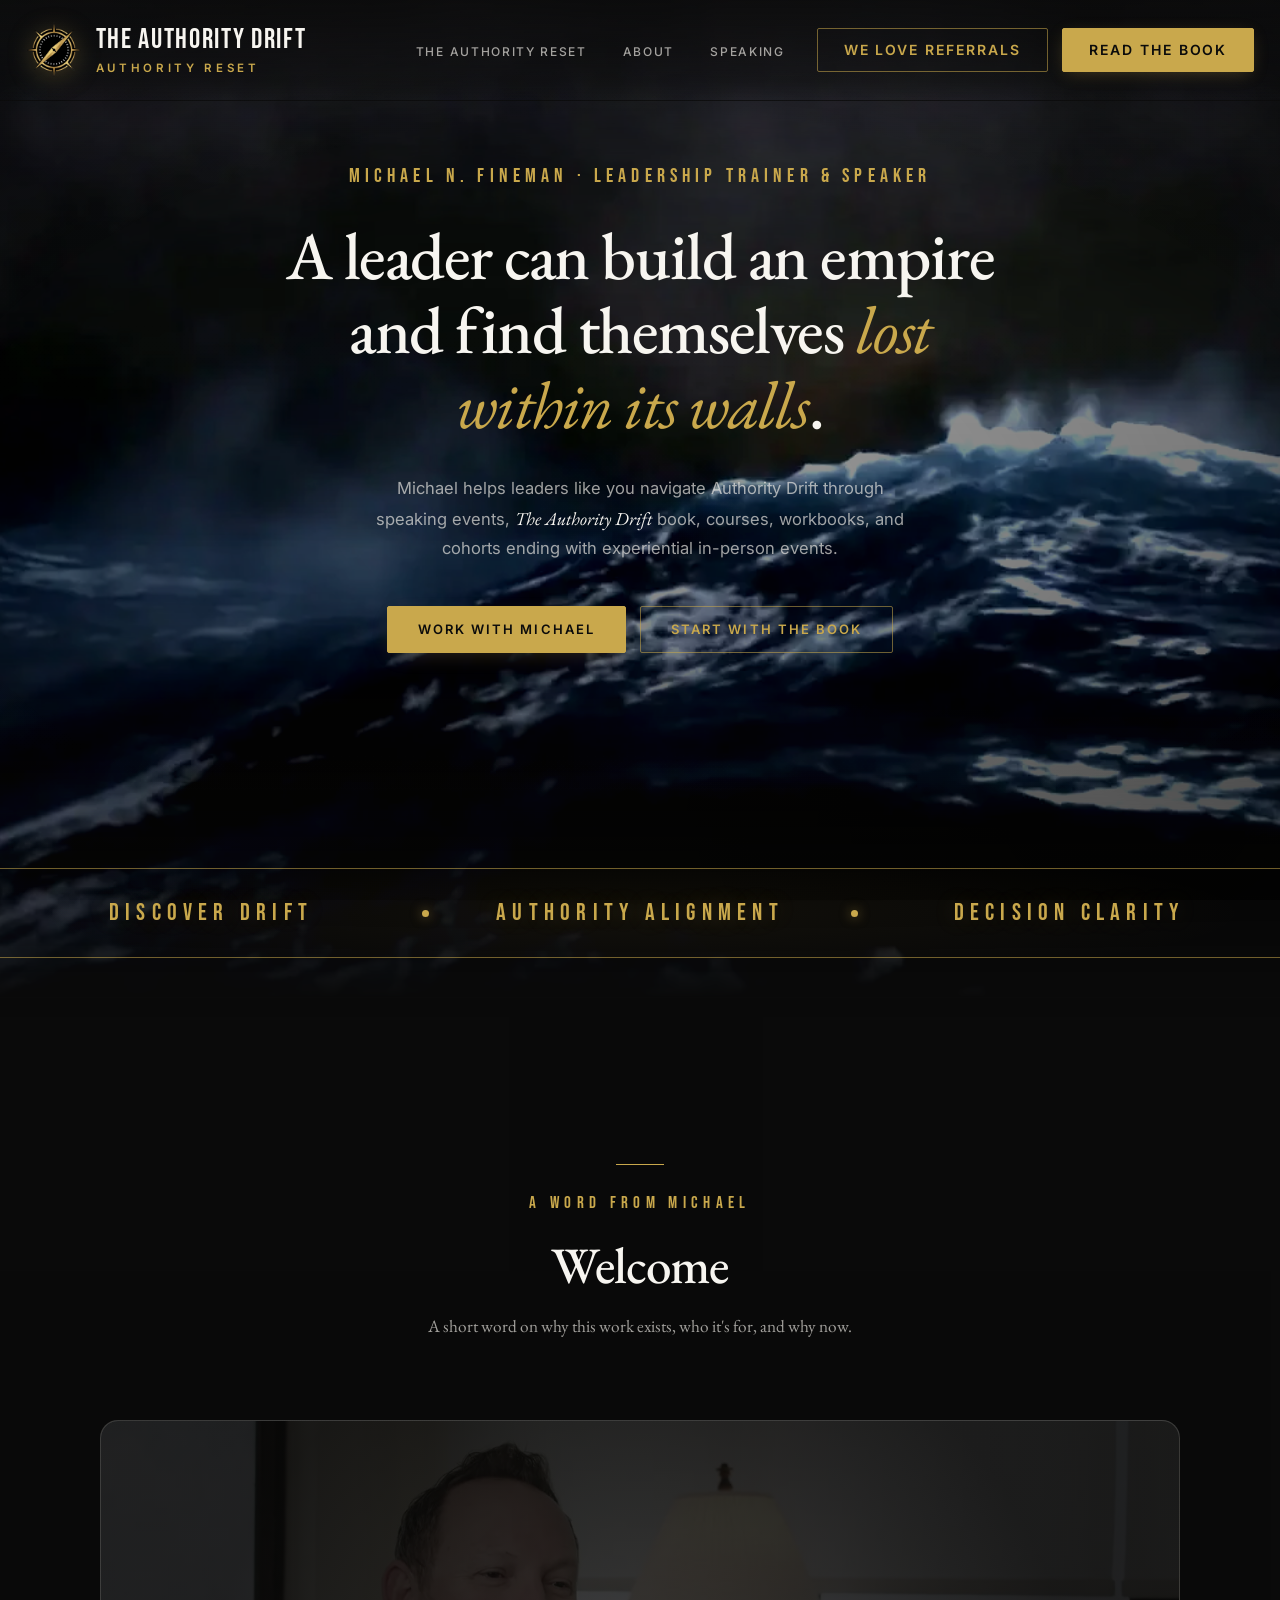
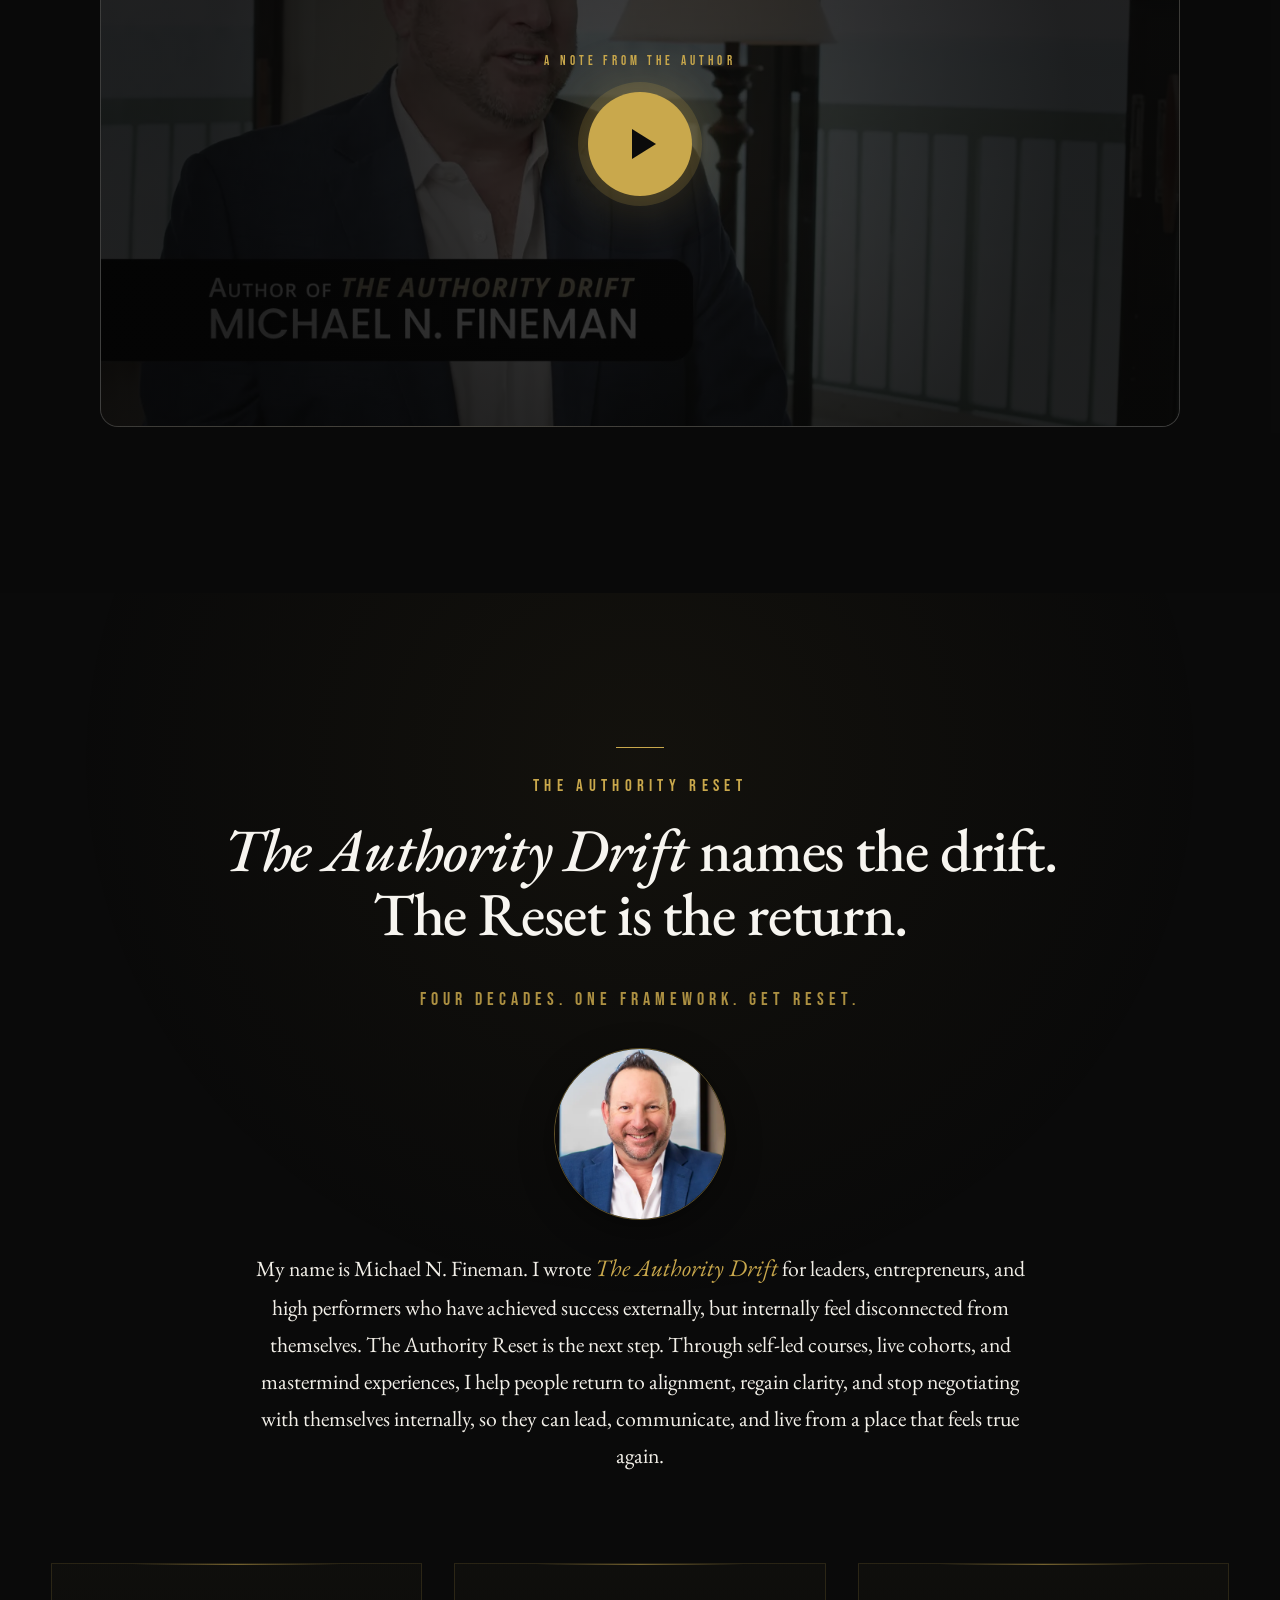
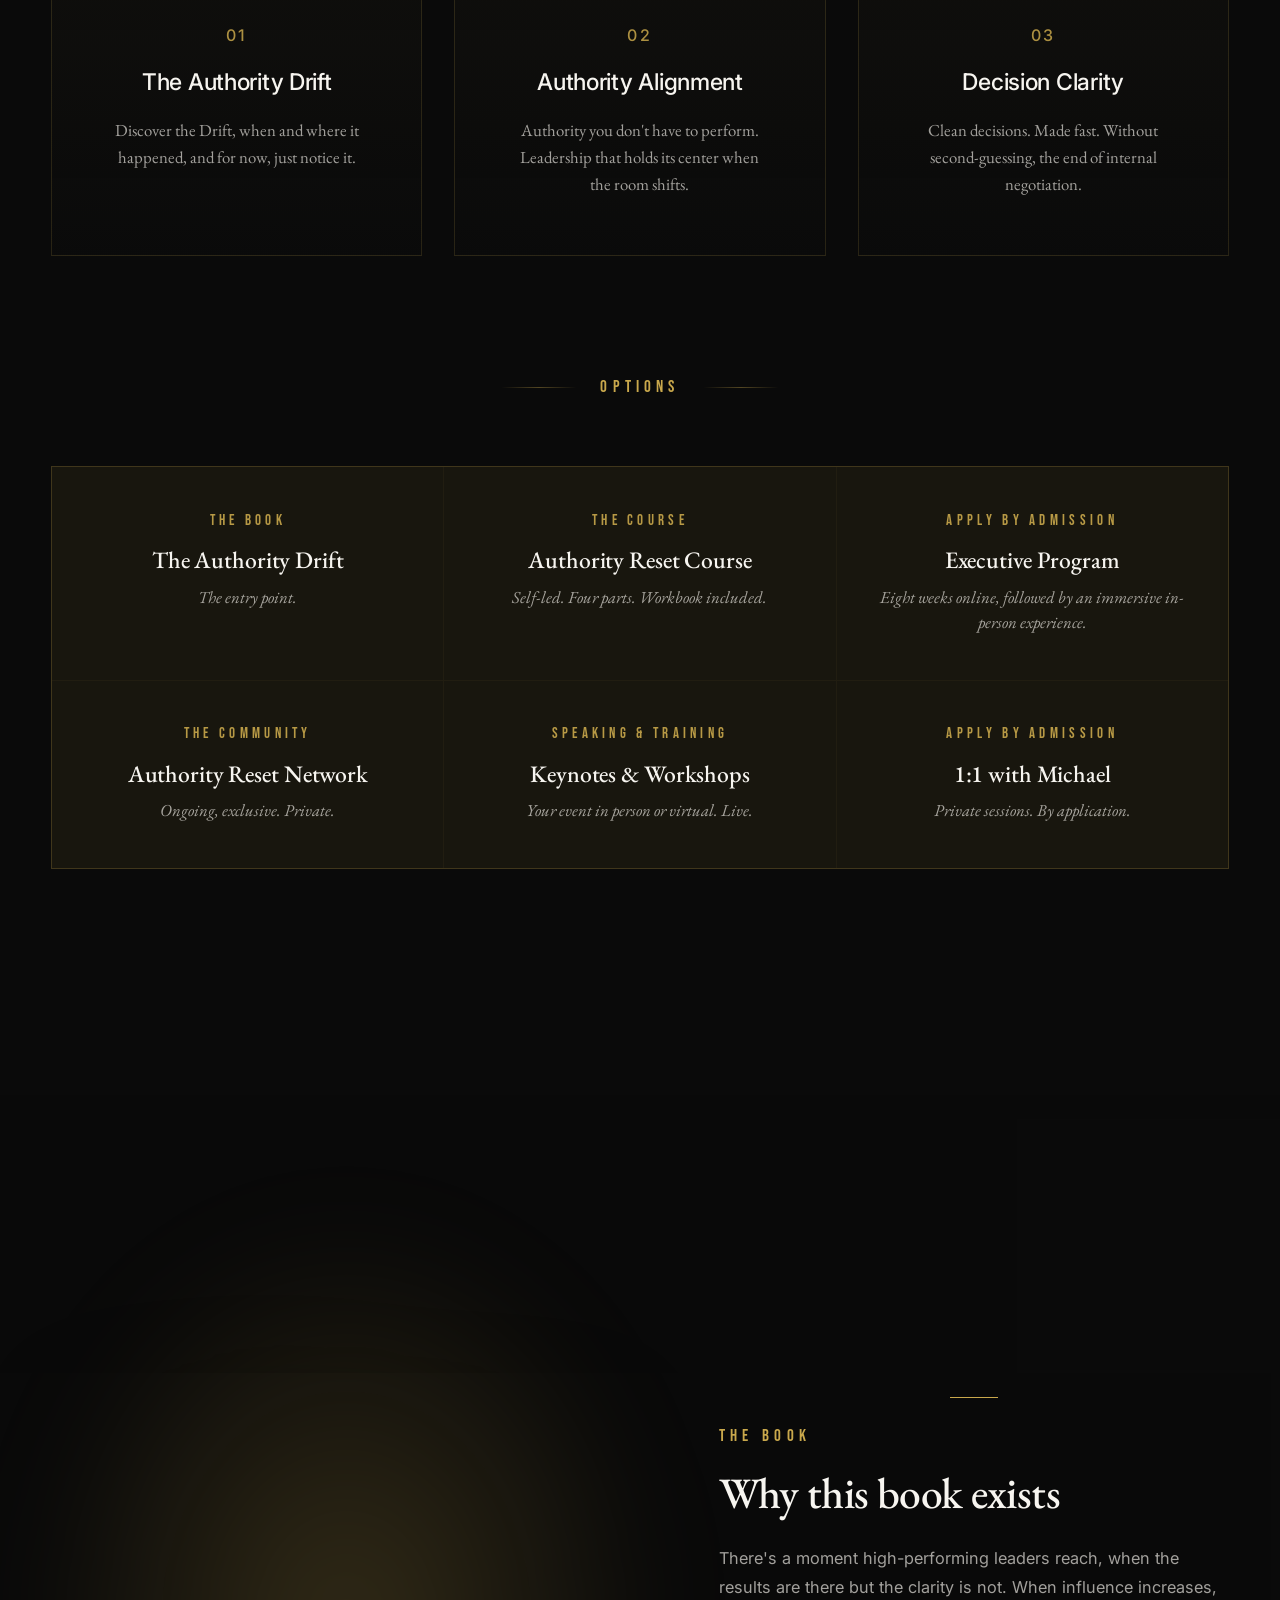
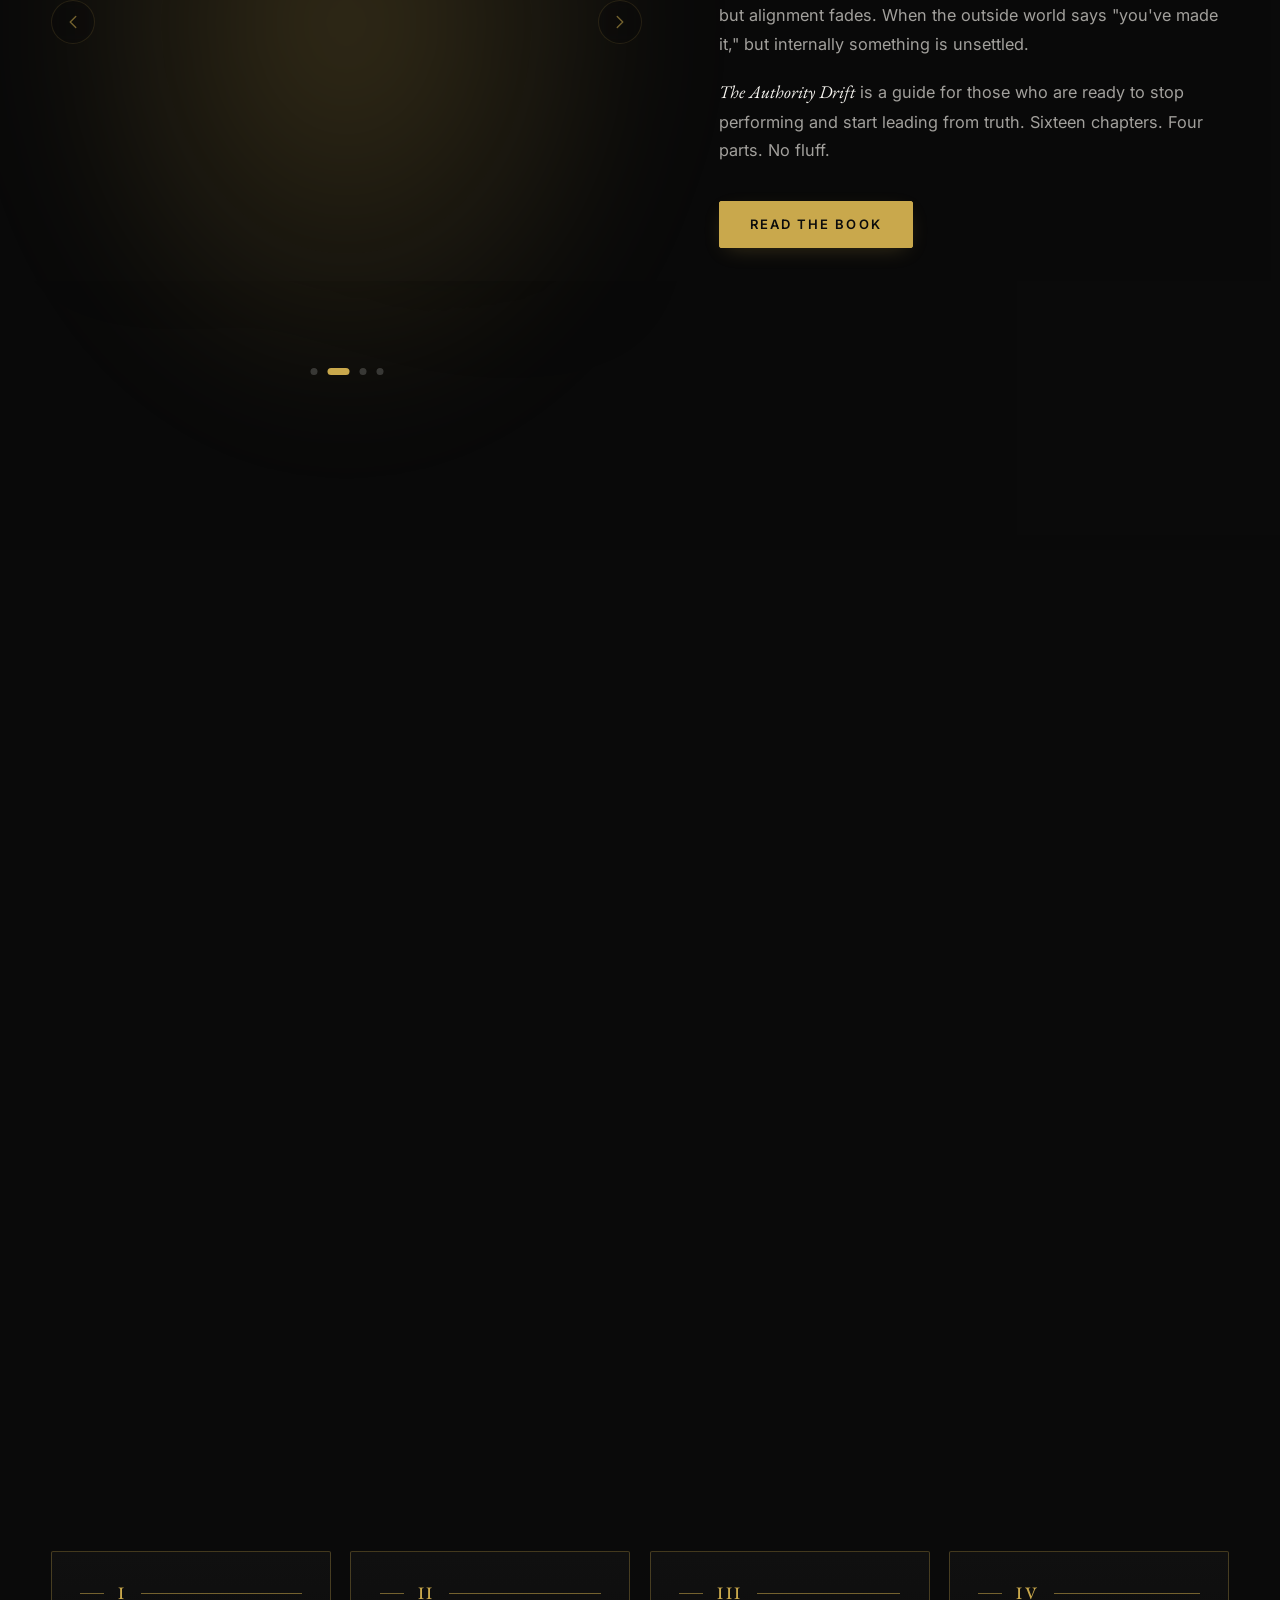
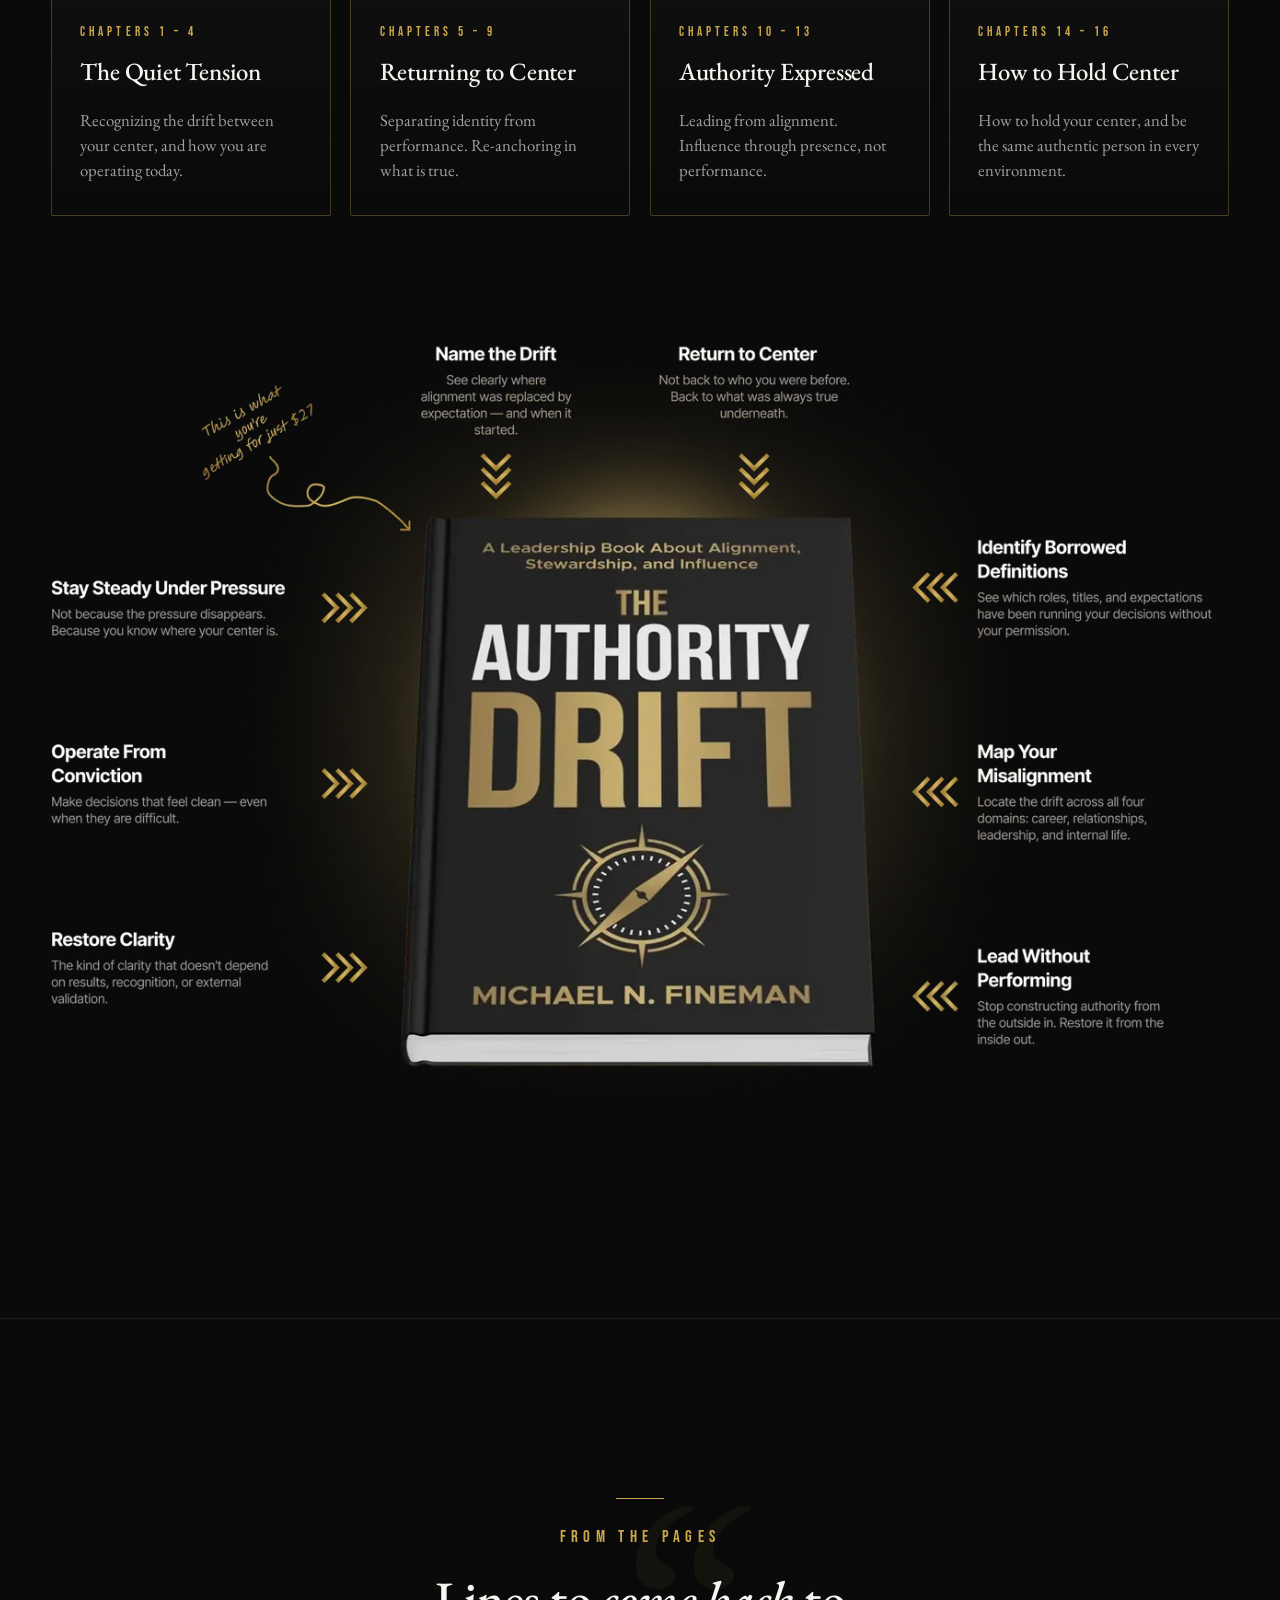
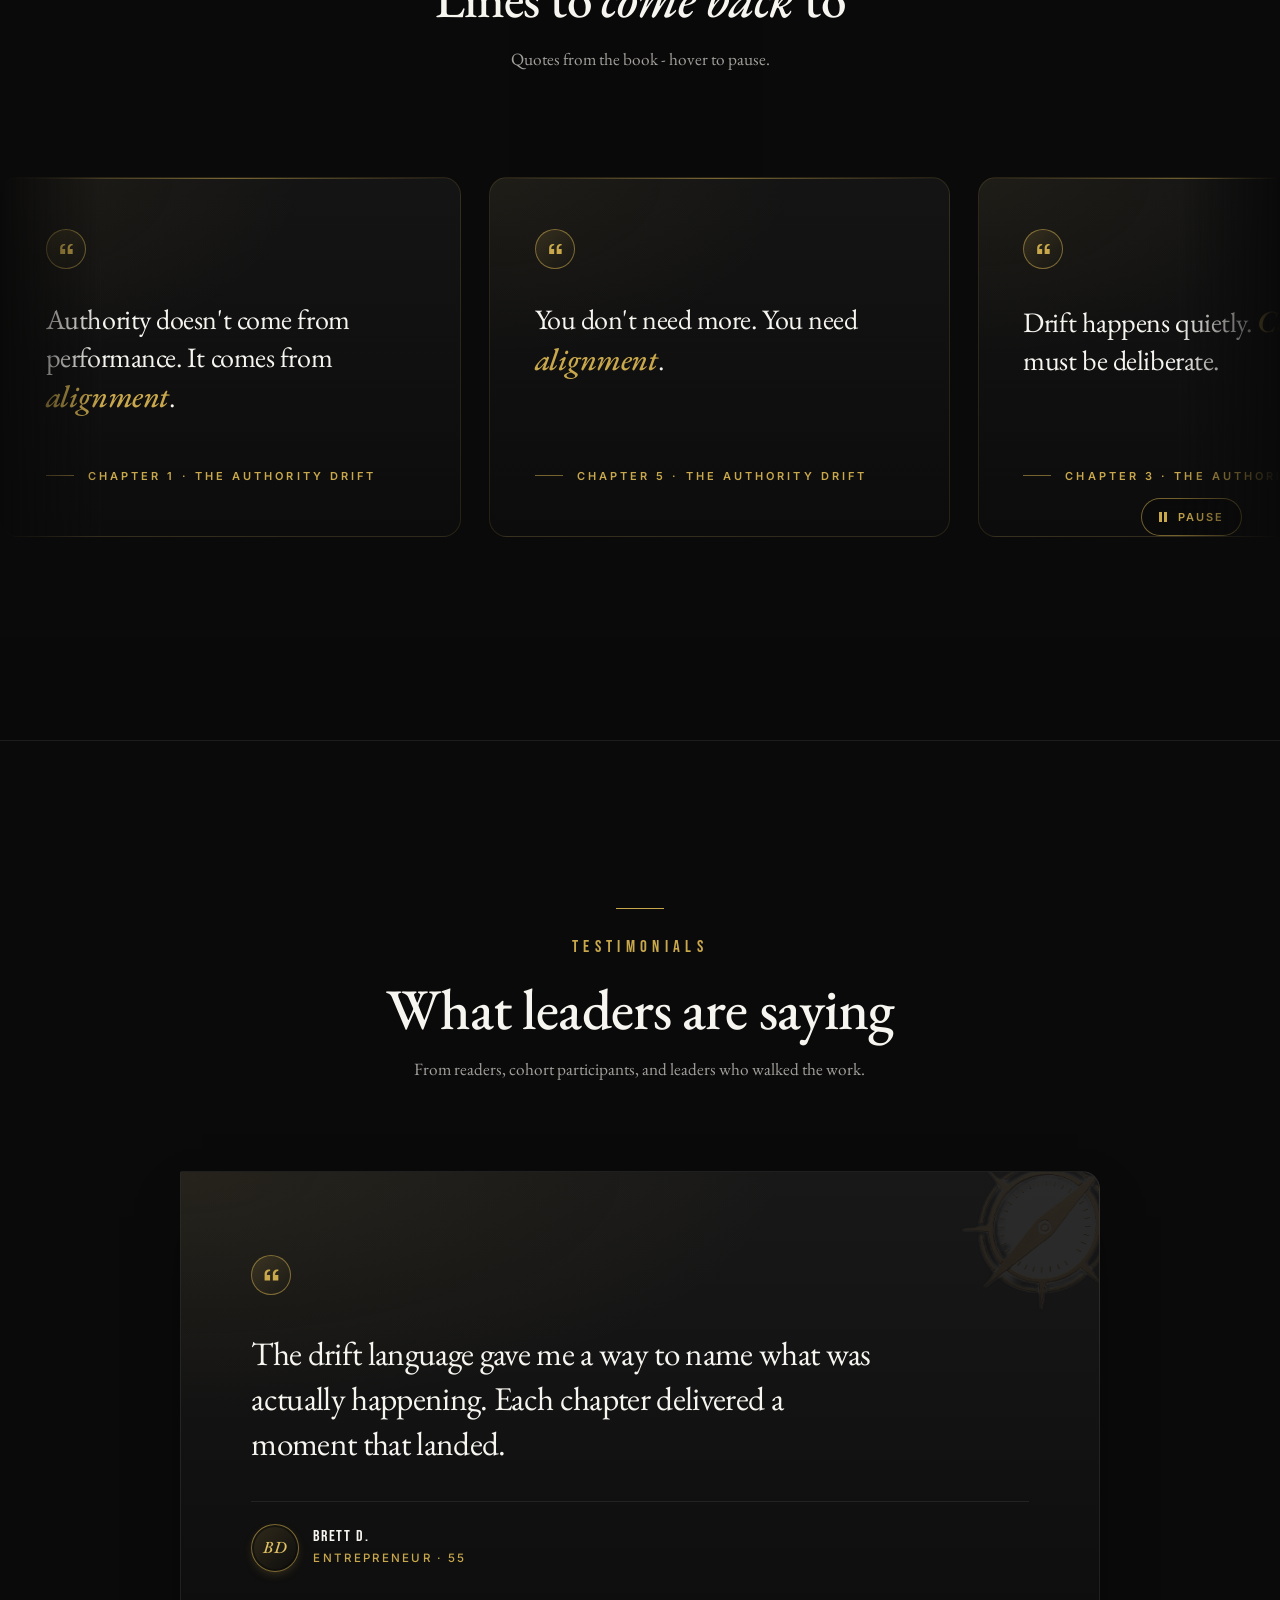
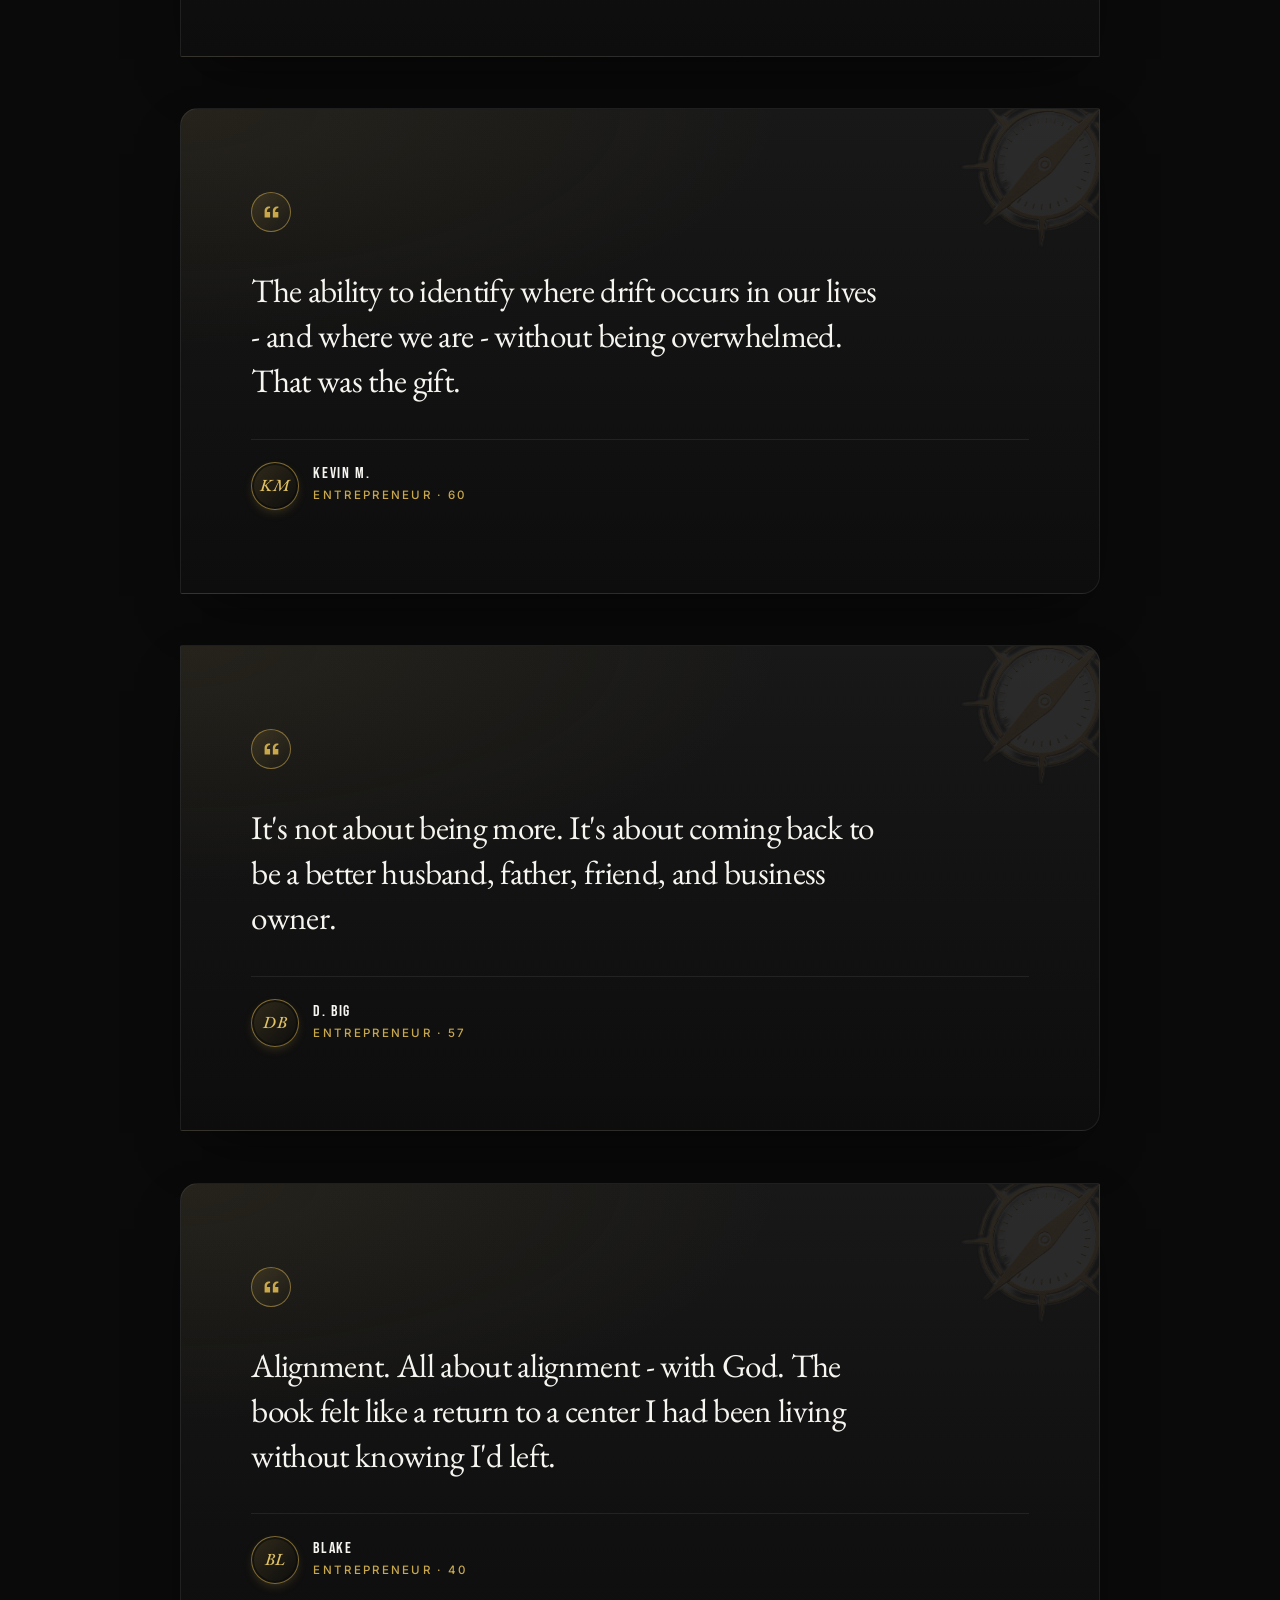
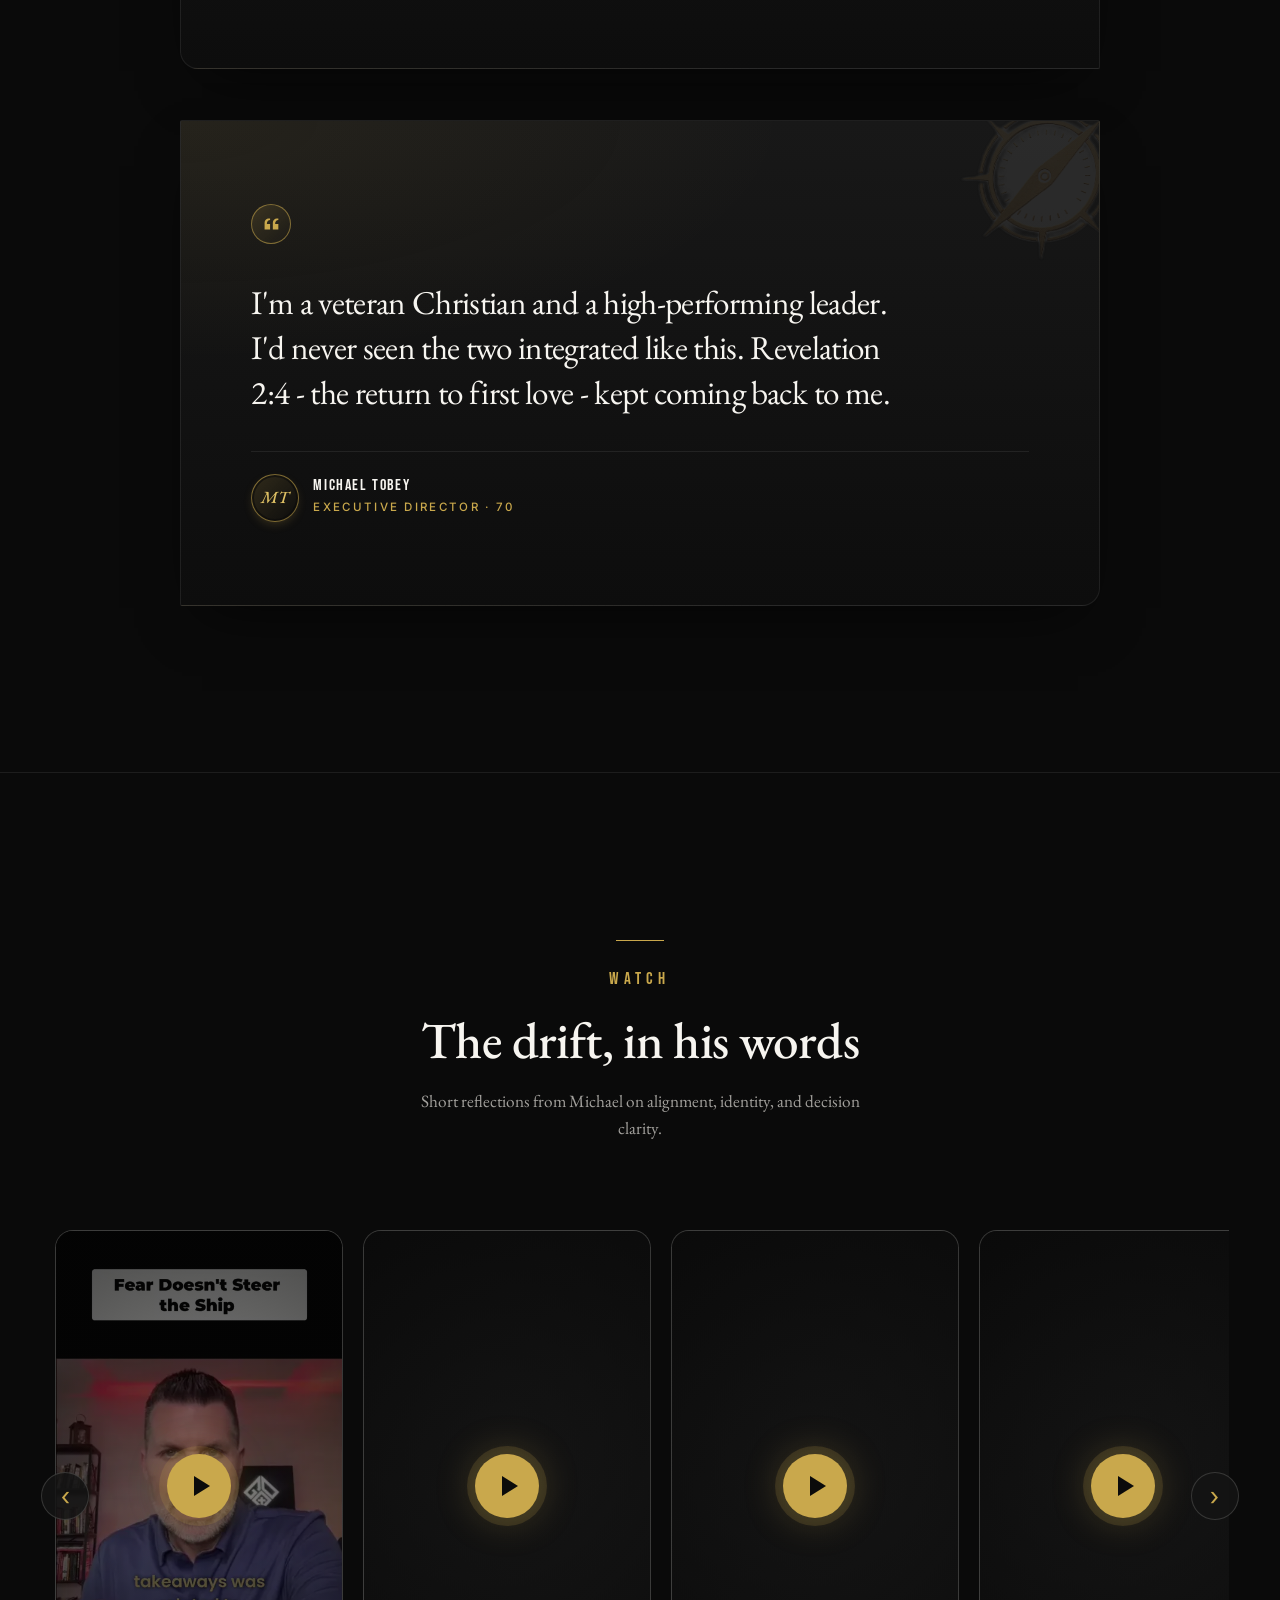
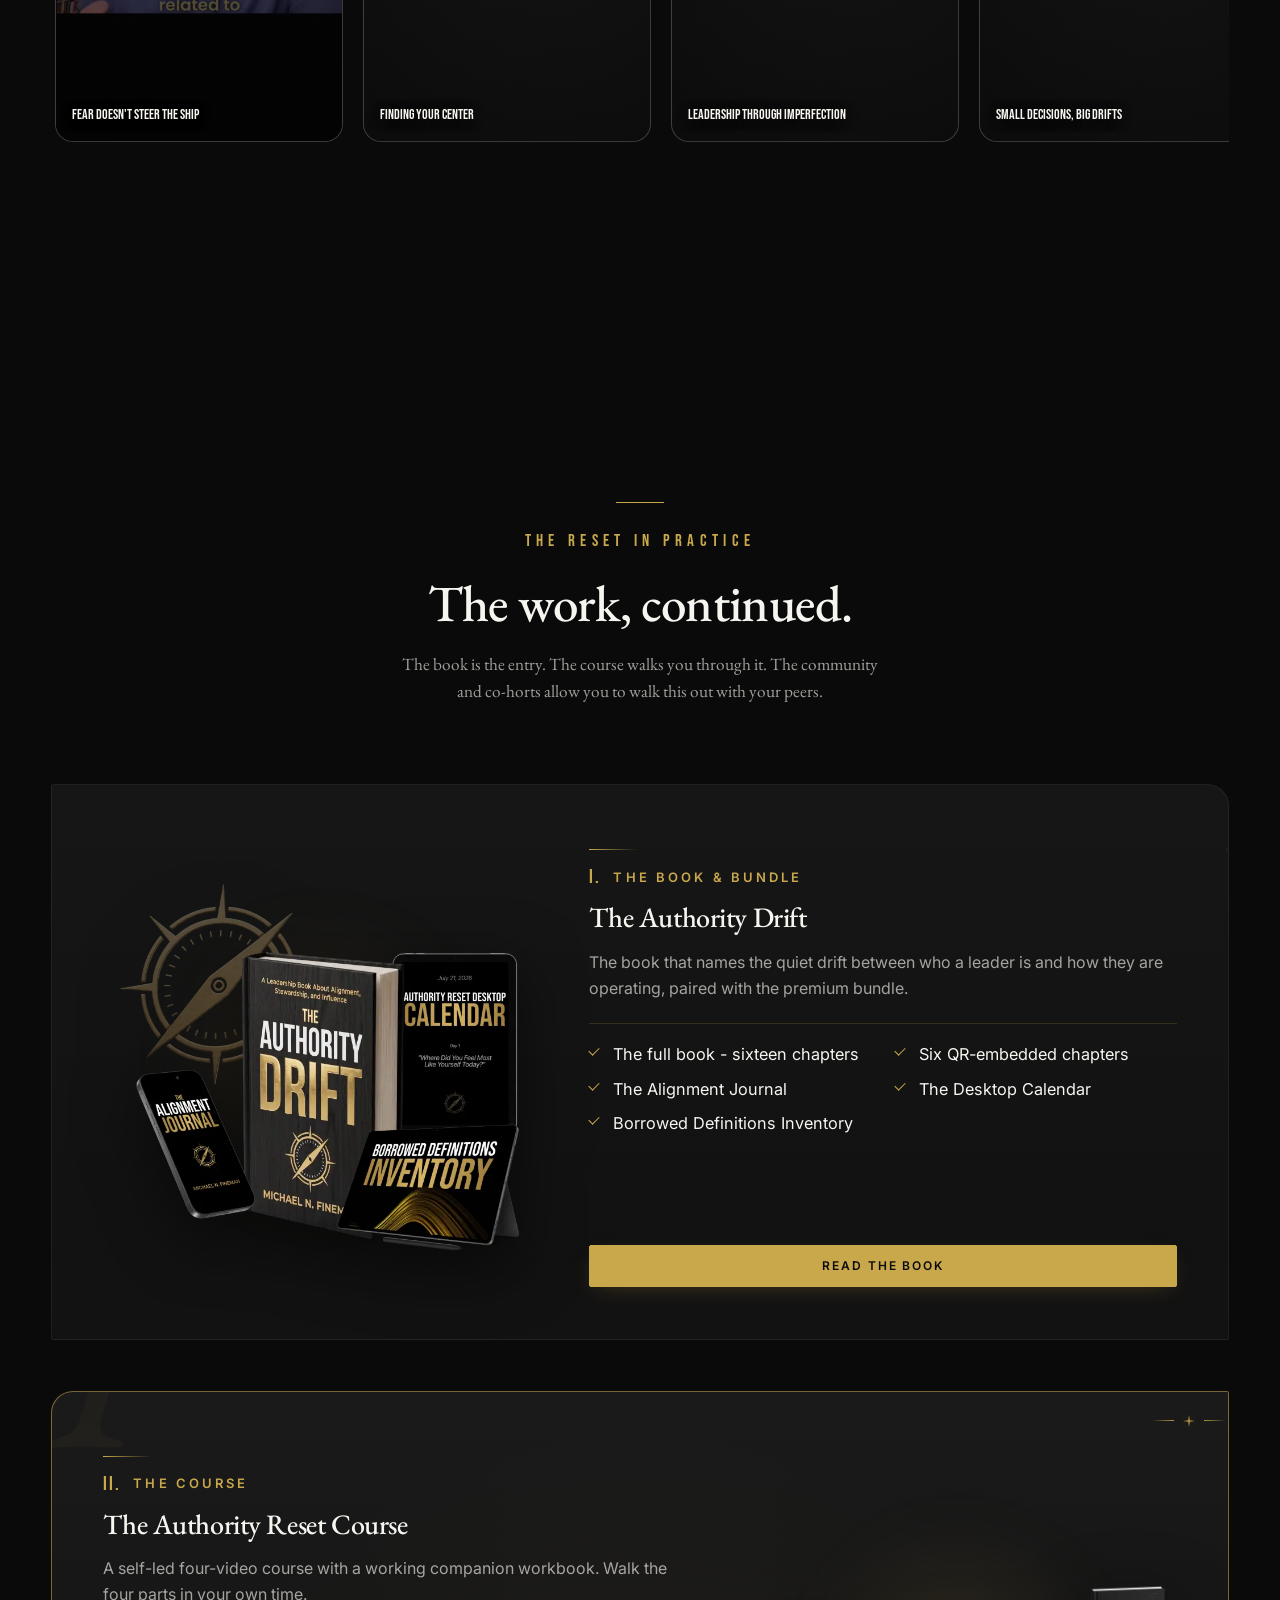
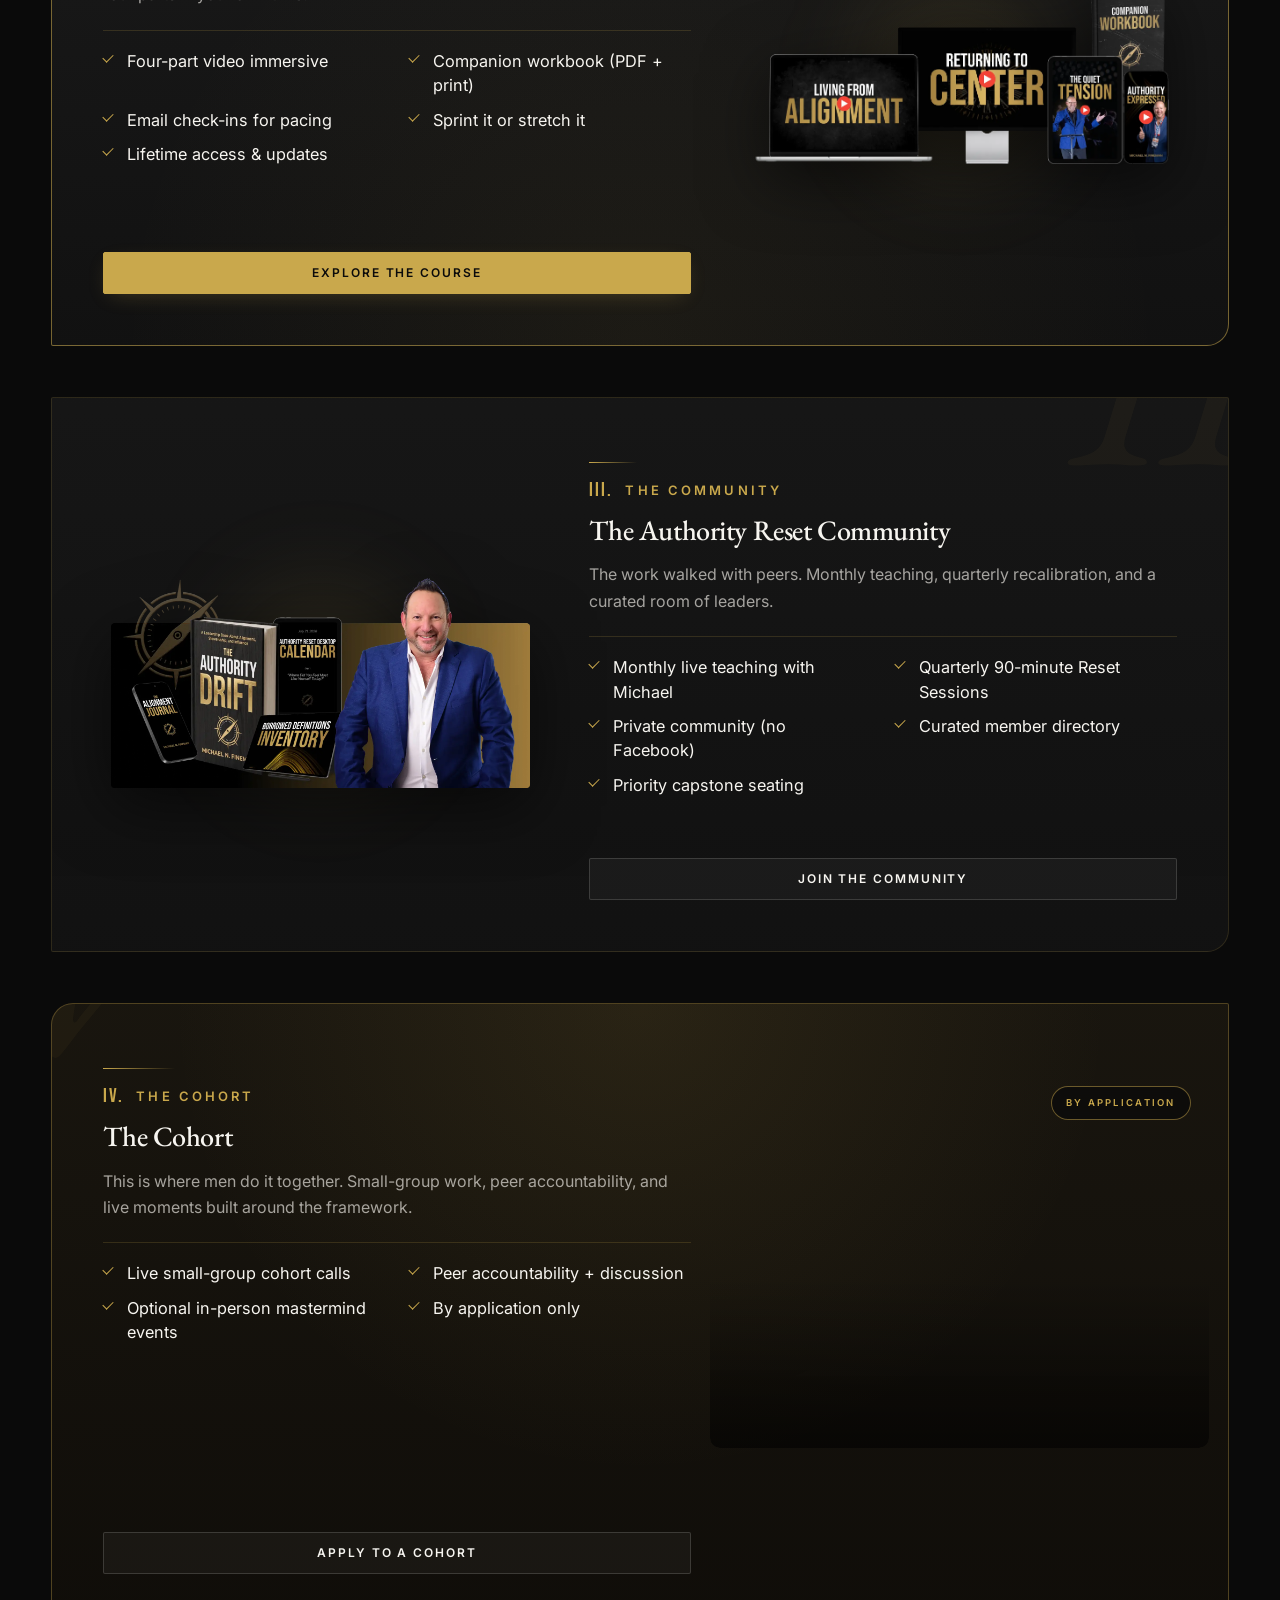
==== index.html @ 05d3c56a "feat(website): add "Watch" carousel of Michael's short-form clips below testimonials 9 vertical (9:1" ====
<!DOCTYPE html>
<html lang="en" class="no-js">
<head>
  <meta charset="UTF-8" />
  <meta name="viewport" content="width=device-width, initial-scale=1.0" />
  <meta name="description" content="The Authority Drift by Michael N. Fineman - the book on identity-based leadership and authority alignment for high-performing leaders winning externally but quietly negotiating internally." />
  <meta name="theme-color" content="#0B0B0B" />
  <meta name="author" content="Michael N. Fineman" />
  <meta name="robots" content="index,follow,max-image-preview:large" />

  <title>The Authority Drift - Identity-Based Leadership Alignment | Michael N. Fineman</title>

  <link rel="canonical" href="https://authoritydriftbook.com/" />

  <link rel="icon" type="image/png" href="assets/compass-favicon-black.png" />
  <link rel="apple-touch-icon" href="assets/compass-favicon-black.png" />

  <link rel="preconnect" href="https://fonts.googleapis.com" />
  <link rel="preconnect" href="https://fonts.gstatic.com" crossorigin />
  <link rel="preload" as="image" href="assets/hero-ocean-night.webp" fetchpriority="high" />

  <!-- Critical inline styles: prevent FOUC while fonts/stylesheet load async -->
  <style>
    html,body{margin:0;background:#050505;color:#F2EFE8;min-height:100vh;font-family:'EB Garamond',Garamond,Georgia,'Times New Roman',serif;font-size:16px;line-height:1.5;-webkit-font-smoothing:antialiased;-moz-osx-font-smoothing:grayscale}
    *,*::before,*::after{box-sizing:border-box}
    img,video{display:block;max-width:100%;height:auto}
    a{color:inherit;text-decoration:none}
  </style>

  <!-- Async Google Fonts (display=swap prevents FOIT) -->
  <link rel="preload" as="style" href="https://fonts.googleapis.com/css2?family=Bebas+Neue&family=EB+Garamond:ital,wght@0,400;0,500;0,600;0,700;1,400;1,500;1,600&family=Inter:wght@400;500;600&display=swap" onload="this.onload=null;this.rel='stylesheet'" />
  <noscript><link rel="stylesheet" href="https://fonts.googleapis.com/css2?family=Bebas+Neue&family=EB+Garamond:ital,wght@0,400;0,500;0,600;0,700;1,400;1,500;1,600&family=Inter:wght@400;500;600&display=swap" /></noscript>

  <link rel="stylesheet" href="styles.css" />

  <script>document.documentElement.classList.remove('no-js'); document.documentElement.classList.add('js');</script>

  <!-- Open Graph -->
  <meta property="og:type" content="book" />
  <meta property="og:site_name" content="The Authority Drift" />
  <meta property="og:locale" content="en_US" />
  <meta property="og:url" content="https://authoritydriftbook.com/" />
  <meta property="og:title" content="The Authority Drift - Identity-Based Leadership Alignment" />
  <meta property="og:description" content="Authority doesn't come from performance. It comes from alignment. A book by Michael N. Fineman for high-performing leaders winning externally but quietly negotiating internally." />
  <meta property="og:image" content="https://authoritydriftbook.com/assets/book-3d-mockup.png" />
  <meta property="og:image:width" content="1200" />
  <meta property="og:image:height" content="1200" />
  <meta property="og:image:alt" content="The Authority Drift - hardcover book by Michael N. Fineman" />
  <meta property="book:author" content="Michael N. Fineman" />

  <!-- Twitter Cards -->
  <meta name="twitter:card" content="summary_large_image" />
  <meta name="twitter:title" content="The Authority Drift - Identity-Based Leadership Alignment" />
  <meta name="twitter:description" content="Authority doesn't come from performance. It comes from alignment. A book by Michael N. Fineman." />
  <meta name="twitter:image" content="https://authoritydriftbook.com/assets/book-3d-mockup.png" />
  <meta name="twitter:image:alt" content="The Authority Drift book cover" />

  <!-- Structured Data: Book + Person + Organization + WebSite + FAQPage -->
  <script type="application/ld+json">
  {
    "@context": "https://schema.org",
    "@graph": [
      {
        "@type": "Book",
        "@id": "https://authoritydriftbook.com/#book",
        "name": "The Authority Drift",
        "alternateName": "Identity-Based Leadership Alignment",
        "author": { "@id": "https://authoritydriftbook.com/#person" },
        "publisher": { "@id": "https://authoritydriftbook.com/#organization" },
        "inLanguage": "en",
        "bookFormat": "https://schema.org/Hardcover",
        "image": "https://authoritydriftbook.com/assets/book-3d-mockup.png",
        "url": "https://authoritydriftbook.com/authority",
        "description": "A guide for high-performing leaders who are winning externally but quietly negotiating internally. Sixteen chapters across four parts of returning to alignment.",
        "about": ["Leadership", "Identity", "Authority Alignment", "Executive Development"]
      },
      {
        "@type": "Person",
        "@id": "https://authoritydriftbook.com/#person",
        "name": "Michael N. Fineman",
        "alternateName": "The Dot Connector",
        "jobTitle": "Author, Speaker, Identity-Based Leadership Practitioner",
        "url": "https://authoritydriftbook.com/",
        "image": "https://authoritydriftbook.com/assets/mike-fineman-headshot.jpg",
        "sameAs": [
          "https://www.linkedin.com/in/michael-n-fineman-the-dot-connector-2a844b13/",
          "https://www.youtube.com/@MichaelnFineman"
        ],
        "knowsAbout": ["Identity-Based Leadership", "Authority Alignment", "Decision Clarity", "Communication", "Faith-Anchored Leadership"],
        "address": {
          "@type": "PostalAddress",
          "addressLocality": "Stuart",
          "addressRegion": "FL",
          "addressCountry": "US"
        }
      },
      {
        "@type": "Organization",
        "@id": "https://authoritydriftbook.com/#organization",
        "name": "Limit Proof Life, LLC",
        "url": "https://authoritydriftbook.com/",
        "logo": "https://authoritydriftbook.com/assets/logo-compass-full-transparent.png",
        "founder": { "@id": "https://authoritydriftbook.com/#person" },
        "address": {
          "@type": "PostalAddress",
          "streetAddress": "5929 SE Sky Blue Circle",
          "addressLocality": "Stuart",
          "addressRegion": "FL",
          "postalCode": "34997",
          "addressCountry": "US"
        }
      },
      {
        "@type": "WebSite",
        "@id": "https://authoritydriftbook.com/#website",
        "url": "https://authoritydriftbook.com/",
        "name": "The Authority Drift - Michael N. Fineman",
        "publisher": { "@id": "https://authoritydriftbook.com/#organization" },
        "inLanguage": "en"
      },
      {
        "@type": "FAQPage",
        "@id": "https://authoritydriftbook.com/#faq",
        "mainEntity": [
          {
            "@type": "Question",
            "name": "Who is The Authority Drift written for?",
            "acceptedAnswer": {
              "@type": "Answer",
              "text": "High-performing leaders who are winning externally but quietly negotiating internally. Executives, founders, and operators who feel off-center even when everything looks right."
            }
          },
          {
            "@type": "Question",
            "name": "Is this another book about burnout?",
            "acceptedAnswer": {
              "@type": "Answer",
              "text": "No. This is about misalignment between who you are and how you're operating. The problem isn't strategy, skill, or effort. The problem is internal drift."
            }
          },
          {
            "@type": "Question",
            "name": "How is the book structured?",
            "acceptedAnswer": {
              "@type": "Answer",
              "text": "Sixteen chapters mapped to four parts: The Quiet Tension, Returning to Center, Authority Expressed, and Living From Alignment."
            }
          },
          {
            "@type": "Question",
            "name": "What comes after the book?",
            "acceptedAnswer": {
              "@type": "Answer",
              "text": "The Authority Reset Course (four-part self-led), The Authority Reset Executive Program (eight-week cohort), and The Authority Reset Community for ongoing support."
            }
          }
        ]
      }
    ]
  }
  </script>
</head>
<body>

<a href="#top" class="skip-link">Skip to content</a>

<!-- ============ NAV ============ -->
<header class="nav" id="topnav">
  <div class="container">
    <div class="nav-row">
      <a href="#top" class="brand" aria-label="The Authority Drift home">
        <img src="assets/logo-compass-full-transparent.webp" alt="The Authority Drift logo" class="brand-logo" width="48" height="48" decoding="async" />
        <span class="brand-text">
          <span class="brand-line-1">The Authority Drift</span>
          <span class="brand-line-2">Authority Reset</span>
        </span>
      </a>

      <div class="nav-cluster">
        <nav class="nav-links-wrap">
          <ul class="nav-links">
            <li><a href="#authority-reset">The Authority Reset</a></li>
            <li><a href="#about">About</a></li>
            <li><a href="#speaking">Speaking</a></li>
          </ul>
        </nav>
        <div class="nav-ctas">
          <a href="referral.html" class="nav-cta nav-cta-secondary">We Love Referrals</a>
          <a href="https://authoritydriftbook.com/authority" class="nav-cta nav-cta-primary">Read The Book</a>
        </div>
      </div>

      <button class="nav-toggle" id="navToggle" aria-label="Open menu" aria-controls="mobileDrawer" aria-expanded="false">
        <svg viewBox="0 0 24 24" fill="none" stroke="currentColor" stroke-width="1.6"><path d="M4 6h16M4 12h16M4 18h16" stroke-linecap="round"/></svg>
      </button>
    </div>
  </div>
</header>

<!-- ============ MOBILE DRAWER ============ -->
<nav class="mobile-drawer" id="mobileDrawer" aria-hidden="true" aria-label="Mobile navigation">
  <div class="mobile-drawer-head">
    <a href="#top" class="brand">
      <img src="assets/logo-compass-full-transparent.webp" alt="The Authority Drift logo" class="brand-logo" width="48" height="48" decoding="async" />
      <span class="brand-text">
        <span class="brand-line-1">The Authority Drift</span>
        <span class="brand-line-2">Authority Reset</span>
      </span>
    </a>
    <button class="nav-toggle" id="navClose" aria-label="Close menu" type="button">
      <svg viewBox="0 0 24 24" fill="none" stroke="currentColor" stroke-width="1.6" aria-hidden="true"><path d="M6 6l12 12M18 6L6 18" stroke-linecap="round"/></svg>
    </button>
  </div>
  <ul>
    <li><a href="#authority-reset" data-close>The Authority Reset</a></li>
    <li><a href="#about" data-close>About Michael</a></li>
    <li><a href="#speaking" data-close>Speaking</a></li>
    <li><a href="#book" data-close>The Book</a></li>
    <li><a href="#words" data-close>Words</a></li>
    <li><a href="#faq" data-close>FAQ</a></li>
    <li><a href="referral.html" data-close>We Love Referrals</a></li>
  </ul>
  <a href="https://authoritydriftbook.com/authority" class="nav-cta" data-close>Read The Book</a>
</nav>

<main id="top">

  <!-- ============ HERO (centered, photo ocean background) ============ -->
  <section class="hero">
    <div class="hero-ocean" aria-hidden="true">
      <!-- Always-rendered base layer: shows whenever the video can't autoplay
           (incognito, mobile, slow connection). MUST stay a sibling of the
           video, never a child of it - an <img> inside <video> is no-video
           fallback content that never renders on modern browsers. -->
      <img src="assets/hero-ocean-night.webp" alt="" class="hero-photo" width="1920" height="1080" decoding="async" fetchpriority="high" />
      <video class="hero-video" autoplay muted loop playsinline preload="metadata"
             width="1920" height="1080">
        <source src="assets/hero-ocean-night.mp4" type="video/mp4" />
      </video>
      <div class="hero-vignette"></div>
    </div>

    <div class="container">
      <div class="hero-inner reveal">
        <span class="eyebrow eyebrow-hero">Michael N. Fineman &middot; Leadership Trainer &amp; Speaker</span>
        <h1 class="hero-headline">
          A leader can build an empire<br/>
          and find themselves <em>lost within its walls</em>.
        </h1>
        <p class="hero-sub">
          Michael helps leaders like you navigate Authority Drift through speaking events, <em>The Authority Drift</em> book, courses, workbooks, and cohorts ending with experiential in-person events.
        </p>
        <div class="hero-actions">
          <a href="#offers" class="btn btn-primary">Work With Michael</a>
          <a href="https://authoritydriftbook.com/authority" class="btn btn-ghost" target="_blank" rel="noopener">Start With The Book</a>
        </div>
      </div>
    </div>

    <div class="hero-line" aria-hidden="true">
      <span>Discover Drift</span>
      <span class="hero-line-dot"></span>
      <span>Authority Alignment</span>
      <span class="hero-line-dot"></span>
      <span>Decision Clarity</span>
    </div>
  </section>

  <!-- ============ WELCOME VIDEO ============ -->
  <section class="section section-video" id="welcome">
    <div class="container">
      <div class="section-head reveal">
        <div class="divider"></div>
        <span class="eyebrow">A Word From Michael</span>
        <h2>Welcome</h2>
        <p class="lede">A short word on why this work exists, who it's for, and why now.</p>
      </div>

      <div class="video-shell reveal" id="welcomeVideo" role="button" tabindex="0" aria-label="Play welcome video">
        <video class="video-media" id="welcomeVideoEl" preload="none" playsinline poster="assets/welcome-video-poster.webp" controls hidden>
          <source src="assets/welcome-video.mp4" type="video/mp4" />
        </video>
        <img src="assets/welcome-video-poster.webp" alt="" class="video-poster-fallback" aria-hidden="true" width="1280" height="720" decoding="async" loading="lazy" />
        <div class="video-placeholder">
          <span class="video-caption">A Note From The Author</span>
          <div class="video-play" aria-hidden="true"></div>
        </div>
      </div>
    </div>
  </section>

  <!-- ============ THE AUTHORITY RESET (the body of work) ============ -->
  <section class="section section-reset" id="authority-reset">
    <div class="container">
      <div class="reset-head reveal">
        <div class="divider"></div>
        <span class="eyebrow">The Authority Reset</span>
        <h2><em>The Authority Drift</em> names the drift.<br/>The Reset is the return.</h2>
        <p class="reset-sub">Four decades. One framework. Get reset.</p>
        <img src="assets/mike-fineman-reset-v2.webp" alt="Michael N. Fineman" class="reset-headshot" width="440" height="440" decoding="async" loading="lazy" />
        <p class="reset-continuation">My name is Michael N. Fineman. I wrote <em>The Authority Drift</em> for leaders, entrepreneurs, and high performers who have achieved success externally, but internally feel disconnected from themselves. The Authority Reset is the next step. Through self-led courses, live cohorts, and mastermind experiences, I help people return to alignment, regain clarity, and stop negotiating with themselves internally, so they can lead, communicate, and live from a place that feels true again.</p>
      </div>

      <div class="reset-triad reveal">
        <div class="reset-triad-grid">
          <article class="reset-thread">
            <span class="reset-thread-num">01</span>
            <h3 class="reset-thread-title">The Authority Drift</h3>
            <p class="reset-thread-body">Discover the Drift, when and where it happened, and for now, just notice it.</p>
          </article>
          <article class="reset-thread">
            <span class="reset-thread-num">02</span>
            <h3 class="reset-thread-title">Authority Alignment</h3>
            <p class="reset-thread-body">Authority you don't have to perform. Leadership that holds its center when the room shifts.</p>
          </article>
          <article class="reset-thread">
            <span class="reset-thread-num">03</span>
            <h3 class="reset-thread-title">Decision Clarity</h3>
            <p class="reset-thread-body">Clean decisions. Made fast. Without second-guessing, the end of internal negotiation.</p>
          </article>
        </div>
      </div>

      <div class="reset-rooms-block reveal">
        <div class="reset-rooms-head">
          <span class="reset-rooms-eyebrow">Options</span>
        </div>
        <div class="reset-rooms">
          <a class="reset-room" href="https://authoritydriftbook.com/authority" target="_blank" rel="noopener">
            <span class="reset-room-tag">The Book</span>
            <h4 class="reset-room-name">The Authority Drift</h4>
            <p class="reset-room-desc">The entry point.</p>
          </a>
          <a class="reset-room" href="https://authoritydriftbook.com/authority" target="_blank" rel="noopener">
            <span class="reset-room-tag">The Course</span>
            <h4 class="reset-room-name">Authority Reset Course</h4>
            <p class="reset-room-desc">Self-led. Four parts. Workbook included.</p>
          </a>
          <a class="reset-room" href="book-call.html">
            <span class="reset-room-tag">Apply by Admission</span>
            <h4 class="reset-room-name">Executive Program</h4>
            <p class="reset-room-desc">Eight weeks online, followed by an immersive in-person experience.</p>
          </a>
          <a class="reset-room" href="https://authoritydriftbook.com/authority" target="_blank" rel="noopener">
            <span class="reset-room-tag">The Community</span>
            <h4 class="reset-room-name">Authority Reset Network</h4>
            <p class="reset-room-desc">Ongoing, exclusive. Private.</p>
          </a>
          <a class="reset-room" href="book-call.html">
            <span class="reset-room-tag">Speaking &amp; Training</span>
            <h4 class="reset-room-name">Keynotes &amp; Workshops</h4>
            <p class="reset-room-desc">Your event in person or virtual. Live.</p>
          </a>
          <a class="reset-room" href="book-call.html">
            <span class="reset-room-tag">Apply by Admission</span>
            <h4 class="reset-room-name">1:1 with Michael</h4>
            <p class="reset-room-desc">Private sessions. By application.</p>
          </a>
        </div>
      </div>
    </div>
  </section>

  <!-- ============ THE BOOK ============ -->
  <section class="section section-book" id="book">
    <div class="container">
      <div class="book-layout">
        <div class="book-visual reveal">
          <div class="book-carousel" id="bookCarousel" aria-label="The Authority Drift - rotating book mockups">
            <button class="book-nav book-nav-prev" id="bookPrev" aria-label="Previous mockup" type="button">
              <svg viewBox="0 0 24 24" width="24" height="24" aria-hidden="true"><path d="M15 6l-6 6 6 6" fill="none" stroke="currentColor" stroke-width="1.5" stroke-linecap="round" stroke-linejoin="round"/></svg>
            </button>
            <button class="book-nav book-nav-next" id="bookNext" aria-label="Next mockup" type="button">
              <svg viewBox="0 0 24 24" width="24" height="24" aria-hidden="true"><path d="M9 6l6 6-6 6" fill="none" stroke="currentColor" stroke-width="1.5" stroke-linecap="round" stroke-linejoin="round"/></svg>
            </button>
            <div class="book-slides-wrap">
              <img src="assets/book-mockup-03-front.webp" alt="The Authority Drift - front cover" class="book-slide active" width="1200" height="1628" decoding="async" />
              <img src="assets/book-mockup-01-pair.webp" alt="The Authority Drift - front and back cover with chapter list" class="book-slide" width="1200" height="1046" decoding="async" loading="lazy" />
              <img src="assets/book-mockup-02-angled.webp" alt="The Authority Drift - paperback angled view" class="book-slide" width="1200" height="1743" decoding="async" loading="lazy" />
              <img src="assets/book-mockup-04-hardcover.webp" alt="The Authority Drift - hardcover angled view" class="book-slide" width="1200" height="1512" decoding="async" loading="lazy" />
            </div>
            <div class="book-dots" id="bookDots" aria-hidden="true"></div>
          </div>
        </div>
        <div class="book-copy reveal">
          <div class="divider"></div>
          <span class="eyebrow">The Book</span>
          <h2>Why this book exists</h2>
          <p>There's a moment high-performing leaders reach, when the results are there but the clarity is not. When influence increases, but alignment fades. When the outside world says "you've made it," but internally something is unsettled.</p>
          <p><em>The Authority Drift</em> is a guide for those who are ready to stop performing and start leading from truth. Sixteen chapters. Four parts. No fluff.</p>
          <a href="https://authoritydriftbook.com/authority" class="btn btn-primary">Read The Book</a>
        </div>
      </div>
    </div>
  </section>

  <!-- ============ IN CONVERSATION (2x2 grid - centered eyebrow, hairline rule divisions) ============ -->
  <section class="section section-press" aria-label="Featured in">
    <div class="container">
      <div class="press-strip reveal">
        <header class="press-label">
          <span class="press-label-rule" aria-hidden="true"></span>
          <span class="press-label-text">Recently Featured</span>
          <span class="press-label-rule" aria-hidden="true"></span>
        </header>
        <div class="press-marquee" aria-label="Speaking and podcast appearances">
          <div class="press-mq-row">
            <div class="press-mq-track">
              <!-- pass 1 -->
              <span class="press-mq-item"><em class="press-mq-tag">Keynote</em><span class="press-mq-name">Godfident</span><em class="press-mq-meta">Identity &amp; calling</em></span>
              <span class="press-mq-sep" aria-hidden="true"></span>
              <span class="press-mq-item"><em class="press-mq-tag">Podcast</em><span class="press-mq-name">The Purpose Effect</span><em class="press-mq-meta">with Alesha &amp; David</em></span>
              <span class="press-mq-sep" aria-hidden="true"></span>
              <span class="press-mq-item"><em class="press-mq-tag">Member</em><span class="press-mq-name">C-Suite for Christ</span><em class="press-mq-meta">Speakers Bureau</em></span>
              <span class="press-mq-sep" aria-hidden="true"></span>
              <span class="press-mq-item"><em class="press-mq-tag">Podcast</em><span class="press-mq-name">No More Mondays</span><em class="press-mq-meta">Guest appearance</em></span>
              <span class="press-mq-sep" aria-hidden="true"></span>
              <!-- pass 2 (duplicate for seamless loop) -->
              <span class="press-mq-item" aria-hidden="true"><em class="press-mq-tag">Keynote</em><span class="press-mq-name">Godfident</span><em class="press-mq-meta">Identity &amp; calling</em></span>
              <span class="press-mq-sep" aria-hidden="true"></span>
              <span class="press-mq-item" aria-hidden="true"><em class="press-mq-tag">Podcast</em><span class="press-mq-name">The Purpose Effect</span><em class="press-mq-meta">with Alesha &amp; David</em></span>
              <span class="press-mq-sep" aria-hidden="true"></span>
              <span class="press-mq-item" aria-hidden="true"><em class="press-mq-tag">Member</em><span class="press-mq-name">C-Suite for Christ</span><em class="press-mq-meta">Speakers Bureau</em></span>
              <span class="press-mq-sep" aria-hidden="true"></span>
              <span class="press-mq-item" aria-hidden="true"><em class="press-mq-tag">Podcast</em><span class="press-mq-name">No More Mondays</span><em class="press-mq-meta">Guest appearance</em></span>
              <span class="press-mq-sep" aria-hidden="true"></span>
            </div>
          </div>
        </div>
      </div>
    </div>
  </section>

  <!-- ============ INSIDE THE BOOK (4-part framework + atmosphere) ============ -->
  <section class="section section-inside" id="inside">
    <div class="container">
      <div class="section-head reveal">
        <div class="divider"></div>
        <span class="eyebrow">Inside the Book</span>
        <h2>The framework you'll walk through</h2>
        <p class="lede">Sixteen chapters mapped to four parts of returning to alignment.</p>
      </div>

      <div class="framework-cards reveal">
        <article class="framework-card">
          <div class="framework-card-mark" aria-hidden="true">
            <span class="framework-card-numeral">I</span>
          </div>
          <span class="framework-card-range">Chapters 1 &ndash; 4</span>
          <h3 class="framework-card-title">The Quiet Tension</h3>
          <p class="framework-card-essence">Recognizing the drift between your center, and how you are operating today.</p>
        </article>
        <article class="framework-card">
          <div class="framework-card-mark" aria-hidden="true">
            <span class="framework-card-numeral">II</span>
          </div>
          <span class="framework-card-range">Chapters 5 &ndash; 9</span>
          <h3 class="framework-card-title">Returning to Center</h3>
          <p class="framework-card-essence">Separating identity from performance. Re-anchoring in what is true.</p>
        </article>
        <article class="framework-card">
          <div class="framework-card-mark" aria-hidden="true">
            <span class="framework-card-numeral">III</span>
          </div>
          <span class="framework-card-range">Chapters 10 &ndash; 13</span>
          <h3 class="framework-card-title">Authority Expressed</h3>
          <p class="framework-card-essence">Leading from alignment. Influence through presence, not performance.</p>
        </article>
        <article class="framework-card">
          <div class="framework-card-mark" aria-hidden="true">
            <span class="framework-card-numeral">IV</span>
          </div>
          <span class="framework-card-range">Chapters 14 &ndash; 16</span>
          <h3 class="framework-card-title">How to Hold Center</h3>
          <p class="framework-card-essence">How to hold your center, and be the same authentic person in every environment.</p>
        </article>
      </div>

      <figure class="framework-figure reveal">
        <img src="assets/framework-book.webp" alt="The Authority Drift framework - sixteen chapters across four parts" width="1280" height="919" decoding="async" loading="lazy" />
      </figure>
    </div>
  </section>


  <!-- ============ WORDS / MARQUEE QUOTES ============ -->
  <section class="section section-words" id="words">
    <span class="words-decor-mark" aria-hidden="true">&ldquo;</span>
    <div class="container">
      <div class="section-head reveal">
        <div class="divider"></div>
        <span class="eyebrow">From the Pages</span>
        <h2>Lines to <em>come back</em> to</h2>
        <p class="lede">Quotes from the book - hover to pause.</p>
      </div>
    </div>

    <div class="quotes-marquee reveal" role="region" aria-label="Quotes from The Authority Drift" style="position: relative;">
      <button type="button" id="marqueePause" class="marquee-pause" aria-pressed="false" aria-label="Pause scrolling quotes">
        <span class="marquee-pause-icon" aria-hidden="true"></span>
        <span class="marquee-pause-label">Pause</span>
      </button>
      <div class="quotes-track">
        <!-- first run -->
        <article class="quote-card">
          <span class="quote-mark" aria-hidden="true">
            <svg viewBox="0 0 24 24" width="20" height="20" fill="currentColor"><path d="M9.5 6c-2.5 0-4.5 2-4.5 4.5V18h6v-6H7.5C7.5 9 9 7.5 11 7.5V6H9.5zm9 0c-2.5 0-4.5 2-4.5 4.5V18h6v-6h-3.5C16.5 9 18 7.5 20 7.5V6h-1.5z"/></svg>
          </span>
          <p class="quote-text">Authority doesn't come from performance. It comes from <em>alignment</em>.</p>
          <span class="quote-source"><span class="quote-source-tick" aria-hidden="true"></span>Chapter 1 &middot; The Authority Drift</span>
        </article>
        <article class="quote-card">
          <span class="quote-mark" aria-hidden="true">
            <svg viewBox="0 0 24 24" width="20" height="20" fill="currentColor"><path d="M9.5 6c-2.5 0-4.5 2-4.5 4.5V18h6v-6H7.5C7.5 9 9 7.5 11 7.5V6H9.5zm9 0c-2.5 0-4.5 2-4.5 4.5V18h6v-6h-3.5C16.5 9 18 7.5 20 7.5V6h-1.5z"/></svg>
          </span>
          <p class="quote-text">You don't need more. You need <em>alignment</em>.</p>
          <span class="quote-source"><span class="quote-source-tick" aria-hidden="true"></span>Chapter 5 &middot; The Authority Drift</span>
        </article>
        <article class="quote-card">
          <span class="quote-mark" aria-hidden="true">
            <svg viewBox="0 0 24 24" width="20" height="20" fill="currentColor"><path d="M9.5 6c-2.5 0-4.5 2-4.5 4.5V18h6v-6H7.5C7.5 9 9 7.5 11 7.5V6H9.5zm9 0c-2.5 0-4.5 2-4.5 4.5V18h6v-6h-3.5C16.5 9 18 7.5 20 7.5V6h-1.5z"/></svg>
          </span>
          <p class="quote-text">Drift happens quietly. <em>Correction</em> must be deliberate.</p>
          <span class="quote-source"><span class="quote-source-tick" aria-hidden="true"></span>Chapter 3 &middot; The Authority Drift</span>
        </article>
        <article class="quote-card">
          <span class="quote-mark" aria-hidden="true">
            <svg viewBox="0 0 24 24" width="20" height="20" fill="currentColor"><path d="M9.5 6c-2.5 0-4.5 2-4.5 4.5V18h6v-6H7.5C7.5 9 9 7.5 11 7.5V6H9.5zm9 0c-2.5 0-4.5 2-4.5 4.5V18h6v-6h-3.5C16.5 9 18 7.5 20 7.5V6h-1.5z"/></svg>
          </span>
          <p class="quote-text">Come back to <em>what you already know</em>.</p>
          <span class="quote-source"><span class="quote-source-tick" aria-hidden="true"></span>Chapter 9 &middot; The Authority Drift</span>
        </article>
        <article class="quote-card">
          <span class="quote-mark" aria-hidden="true">
            <svg viewBox="0 0 24 24" width="20" height="20" fill="currentColor"><path d="M9.5 6c-2.5 0-4.5 2-4.5 4.5V18h6v-6H7.5C7.5 9 9 7.5 11 7.5V6H9.5zm9 0c-2.5 0-4.5 2-4.5 4.5V18h6v-6h-3.5C16.5 9 18 7.5 20 7.5V6h-1.5z"/></svg>
          </span>
          <p class="quote-text">You're not stuck. You're <em>misaligned</em>.</p>
          <span class="quote-source"><span class="quote-source-tick" aria-hidden="true"></span>Chapter 12 &middot; The Authority Drift</span>
        </article>

        <!-- duplicated for seamless loop -->
        <article class="quote-card" aria-hidden="true">
          <span class="quote-mark" aria-hidden="true">
            <svg viewBox="0 0 24 24" width="20" height="20" fill="currentColor"><path d="M9.5 6c-2.5 0-4.5 2-4.5 4.5V18h6v-6H7.5C7.5 9 9 7.5 11 7.5V6H9.5zm9 0c-2.5 0-4.5 2-4.5 4.5V18h6v-6h-3.5C16.5 9 18 7.5 20 7.5V6h-1.5z"/></svg>
          </span>
          <p class="quote-text">Authority doesn't come from performance. It comes from <em>alignment</em>.</p>
          <span class="quote-source"><span class="quote-source-tick" aria-hidden="true"></span>Chapter 1 &middot; The Authority Drift</span>
        </article>
        <article class="quote-card" aria-hidden="true">
          <span class="quote-mark" aria-hidden="true">
            <svg viewBox="0 0 24 24" width="20" height="20" fill="currentColor"><path d="M9.5 6c-2.5 0-4.5 2-4.5 4.5V18h6v-6H7.5C7.5 9 9 7.5 11 7.5V6H9.5zm9 0c-2.5 0-4.5 2-4.5 4.5V18h6v-6h-3.5C16.5 9 18 7.5 20 7.5V6h-1.5z"/></svg>
          </span>
          <p class="quote-text">You don't need more. You need <em>alignment</em>.</p>
          <span class="quote-source"><span class="quote-source-tick" aria-hidden="true"></span>Chapter 5 &middot; The Authority Drift</span>
        </article>
        <article class="quote-card" aria-hidden="true">
          <span class="quote-mark" aria-hidden="true">
            <svg viewBox="0 0 24 24" width="20" height="20" fill="currentColor"><path d="M9.5 6c-2.5 0-4.5 2-4.5 4.5V18h6v-6H7.5C7.5 9 9 7.5 11 7.5V6H9.5zm9 0c-2.5 0-4.5 2-4.5 4.5V18h6v-6h-3.5C16.5 9 18 7.5 20 7.5V6h-1.5z"/></svg>
          </span>
          <p class="quote-text">Drift happens quietly. <em>Correction</em> must be deliberate.</p>
          <span class="quote-source"><span class="quote-source-tick" aria-hidden="true"></span>Chapter 3 &middot; The Authority Drift</span>
        </article>
        <article class="quote-card" aria-hidden="true">
          <span class="quote-mark" aria-hidden="true">
            <svg viewBox="0 0 24 24" width="20" height="20" fill="currentColor"><path d="M9.5 6c-2.5 0-4.5 2-4.5 4.5V18h6v-6H7.5C7.5 9 9 7.5 11 7.5V6H9.5zm9 0c-2.5 0-4.5 2-4.5 4.5V18h6v-6h-3.5C16.5 9 18 7.5 20 7.5V6h-1.5z"/></svg>
          </span>
          <p class="quote-text">Come back to <em>what you already know</em>.</p>
          <span class="quote-source"><span class="quote-source-tick" aria-hidden="true"></span>Chapter 9 &middot; The Authority Drift</span>
        </article>
        <article class="quote-card" aria-hidden="true">
          <span class="quote-mark" aria-hidden="true">
            <svg viewBox="0 0 24 24" width="20" height="20" fill="currentColor"><path d="M9.5 6c-2.5 0-4.5 2-4.5 4.5V18h6v-6H7.5C7.5 9 9 7.5 11 7.5V6H9.5zm9 0c-2.5 0-4.5 2-4.5 4.5V18h6v-6h-3.5C16.5 9 18 7.5 20 7.5V6h-1.5z"/></svg>
          </span>
          <p class="quote-text">You're not stuck. You're <em>misaligned</em>.</p>
          <span class="quote-source"><span class="quote-source-tick" aria-hidden="true"></span>Chapter 12 &middot; The Authority Drift</span>
        </article>
      </div>
    </div>
  </section>

  <!-- ============ TESTIMONIALS ============ -->
  <section class="section section-testimonials">
    <div class="container">
      <div class="testimonials-layout">
        <header class="testimonials-head reveal">
          <div class="divider"></div>
          <span class="eyebrow">Testimonials</span>
          <h2>What leaders are saying</h2>
          <p class="lede">From readers, cohort participants, and leaders who walked the work.</p>
        </header>

        <div class="testimonials-wall">

        <figure class="testimonial reveal">
          <div class="t-mark" aria-hidden="true">
            <svg viewBox="0 0 24 24" width="22" height="22" fill="currentColor"><path d="M9.5 6c-2.5 0-4.5 2-4.5 4.5V18h6v-6H7.5C7.5 9 9 7.5 11 7.5V6H9.5zm9 0c-2.5 0-4.5 2-4.5 4.5V18h6v-6h-3.5C16.5 9 18 7.5 20 7.5V6h-1.5z"/></svg>
          </div>
          <blockquote>The drift language gave me a way to name what was actually happening. Each chapter delivered a moment that landed.</blockquote>
          <figcaption>
            <div class="t-monogram" aria-hidden="true"><span>BD</span></div>
            <div>
              <span class="t-name">Brett D.</span>
              <span class="t-role">Entrepreneur &middot; 55</span>
            </div>
          </figcaption>
        </figure>

        <figure class="testimonial reveal">
          <div class="t-mark" aria-hidden="true">
            <svg viewBox="0 0 24 24" width="22" height="22" fill="currentColor"><path d="M9.5 6c-2.5 0-4.5 2-4.5 4.5V18h6v-6H7.5C7.5 9 9 7.5 11 7.5V6H9.5zm9 0c-2.5 0-4.5 2-4.5 4.5V18h6v-6h-3.5C16.5 9 18 7.5 20 7.5V6h-1.5z"/></svg>
          </div>
          <blockquote>The ability to identify where drift occurs in our lives - and where we are - without being overwhelmed. That was the gift.</blockquote>
          <figcaption>
            <div class="t-monogram" aria-hidden="true"><span>KM</span></div>
            <div>
              <span class="t-name">Kevin M.</span>
              <span class="t-role">Entrepreneur &middot; 60</span>
            </div>
          </figcaption>
        </figure>

        <figure class="testimonial reveal">
          <div class="t-mark" aria-hidden="true">
            <svg viewBox="0 0 24 24" width="22" height="22" fill="currentColor"><path d="M9.5 6c-2.5 0-4.5 2-4.5 4.5V18h6v-6H7.5C7.5 9 9 7.5 11 7.5V6H9.5zm9 0c-2.5 0-4.5 2-4.5 4.5V18h6v-6h-3.5C16.5 9 18 7.5 20 7.5V6h-1.5z"/></svg>
          </div>
          <blockquote>It's not about being more. It's about coming back to be a better husband, father, friend, and business owner.</blockquote>
          <figcaption>
            <div class="t-monogram" aria-hidden="true"><span>DB</span></div>
            <div>
              <span class="t-name">D. Big</span>
              <span class="t-role">Entrepreneur &middot; 57</span>
            </div>
          </figcaption>
        </figure>

        <figure class="testimonial reveal">
          <div class="t-mark" aria-hidden="true">
            <svg viewBox="0 0 24 24" width="22" height="22" fill="currentColor"><path d="M9.5 6c-2.5 0-4.5 2-4.5 4.5V18h6v-6H7.5C7.5 9 9 7.5 11 7.5V6H9.5zm9 0c-2.5 0-4.5 2-4.5 4.5V18h6v-6h-3.5C16.5 9 18 7.5 20 7.5V6h-1.5z"/></svg>
          </div>
          <blockquote>Alignment. All about alignment - with God. The book felt like a return to a center I had been living without knowing I'd left.</blockquote>
          <figcaption>
            <div class="t-monogram" aria-hidden="true"><span>BL</span></div>
            <div>
              <span class="t-name">Blake</span>
              <span class="t-role">Entrepreneur &middot; 40</span>
            </div>
          </figcaption>
        </figure>

        <figure class="testimonial reveal">
          <div class="t-mark" aria-hidden="true">
            <svg viewBox="0 0 24 24" width="22" height="22" fill="currentColor"><path d="M9.5 6c-2.5 0-4.5 2-4.5 4.5V18h6v-6H7.5C7.5 9 9 7.5 11 7.5V6H9.5zm9 0c-2.5 0-4.5 2-4.5 4.5V18h6v-6h-3.5C16.5 9 18 7.5 20 7.5V6h-1.5z"/></svg>
          </div>
          <blockquote>I'm a veteran Christian and a high-performing leader. I'd never seen the two integrated like this. Revelation 2:4 - the return to first love - kept coming back to me.</blockquote>
          <figcaption>
            <div class="t-monogram" aria-hidden="true"><span>MT</span></div>
            <div>
              <span class="t-name">Michael Tobey</span>
              <span class="t-role">Executive Director &middot; 70</span>
            </div>
          </figcaption>
        </figure>

        </div>
      </div>
    </div>
  </section>

  <!-- ============ WATCH (Michael's short-form clips) ============ -->
  <section class="section section-clips" id="watch">
    <div class="container">
      <div class="section-head reveal">
        <div class="divider"></div>
        <span class="eyebrow">Watch</span>
        <h2>The drift, in his words</h2>
        <p class="lede">Short reflections from Michael on alignment, identity, and decision clarity.</p>
      </div>

      <div class="clips-carousel reveal">
        <button class="clips-arrow clips-prev" type="button" aria-label="Previous videos">&#8249;</button>
        <div class="clips-track" id="clipsTrack">

          <article class="clip-card" role="button" tabindex="0" aria-label="Play: Fear Doesn't Steer the Ship">
            <video class="clip-video" preload="none" playsinline controls hidden><source src="assets/clips/clip-01.mp4" type="video/mp4" /></video>
            <img src="assets/clips/clip-01.webp" alt="" class="clip-poster" aria-hidden="true" width="480" height="854" loading="lazy" decoding="async" />
            <div class="clip-overlay"><div class="clip-play" aria-hidden="true"></div><span class="clip-caption">Fear Doesn't Steer the Ship</span></div>
          </article>

          <article class="clip-card" role="button" tabindex="0" aria-label="Play: Finding Your Center">
            <video class="clip-video" preload="none" playsinline controls hidden><source src="assets/clips/clip-02.mp4" type="video/mp4" /></video>
            <img src="assets/clips/clip-02.webp" alt="" class="clip-poster" aria-hidden="true" width="480" height="854" loading="lazy" decoding="async" />
            <div class="clip-overlay"><div class="clip-play" aria-hidden="true"></div><span class="clip-caption">Finding Your Center</span></div>
          </article>

          <article class="clip-card" role="button" tabindex="0" aria-label="Play: Leadership Through Imperfection">
            <video class="clip-video" preload="none" playsinline controls hidden><source src="assets/clips/clip-03.mp4" type="video/mp4" /></video>
            <img src="assets/clips/clip-03.webp" alt="" class="clip-poster" aria-hidden="true" width="480" height="854" loading="lazy" decoding="async" />
            <div class="clip-overlay"><div class="clip-play" aria-hidden="true"></div><span class="clip-caption">Leadership Through Imperfection</span></div>
          </article>

          <article class="clip-card" role="button" tabindex="0" aria-label="Play: Small Decisions, Big Drifts">
            <video class="clip-video" preload="none" playsinline controls hidden><source src="assets/clips/clip-04.mp4" type="video/mp4" /></video>
            <img src="assets/clips/clip-04.webp" alt="" class="clip-poster" aria-hidden="true" width="480" height="854" loading="lazy" decoding="async" />
            <div class="clip-overlay"><div class="clip-play" aria-hidden="true"></div><span class="clip-caption">Small Decisions, Big Drifts</span></div>
          </article>

          <article class="clip-card" role="button" tabindex="0" aria-label="Play: How Life Drifts Begin">
            <video class="clip-video" preload="none" playsinline controls hidden><source src="assets/clips/clip-05.mp4" type="video/mp4" /></video>
            <img src="assets/clips/clip-05.webp" alt="" class="clip-poster" aria-hidden="true" width="480" height="854" loading="lazy" decoding="async" />
            <div class="clip-overlay"><div class="clip-play" aria-hidden="true"></div><span class="clip-caption">How Life Drifts Begin</span></div>
          </article>

          <article class="clip-card" role="button" tabindex="0" aria-label="Play: Stop Forcing Growth">
            <video class="clip-video" preload="none" playsinline controls hidden><source src="assets/clips/clip-06.mp4" type="video/mp4" /></video>
            <img src="assets/clips/clip-06.webp" alt="" class="clip-poster" aria-hidden="true" width="480" height="854" loading="lazy" decoding="async" />
            <div class="clip-overlay"><div class="clip-play" aria-hidden="true"></div><span class="clip-caption">Stop Forcing Growth</span></div>
          </article>

          <article class="clip-card" role="button" tabindex="0" aria-label="Play: Why Leaders Need Each Other">
            <video class="clip-video" preload="none" playsinline controls hidden><source src="assets/clips/clip-07.mp4" type="video/mp4" /></video>
            <img src="assets/clips/clip-07.webp" alt="" class="clip-poster" aria-hidden="true" width="480" height="854" loading="lazy" decoding="async" />
            <div class="clip-overlay"><div class="clip-play" aria-hidden="true"></div><span class="clip-caption">Why Leaders Need Each Other</span></div>
          </article>

          <article class="clip-card" role="button" tabindex="0" aria-label="Play: Reclaiming Fascination">
            <video class="clip-video" preload="none" playsinline controls hidden><source src="assets/clips/clip-08.mp4" type="video/mp4" /></video>
            <img src="assets/clips/clip-08.webp" alt="" class="clip-poster" aria-hidden="true" width="480" height="854" loading="lazy" decoding="async" />
            <div class="clip-overlay"><div class="clip-play" aria-hidden="true"></div><span class="clip-caption">Reclaiming Fascination</span></div>
          </article>

          <article class="clip-card" role="button" tabindex="0" aria-label="Play: Unlock Your True Authority">
            <video class="clip-video" preload="none" playsinline controls hidden><source src="assets/clips/clip-09.mp4" type="video/mp4" /></video>
            <img src="assets/clips/clip-09.webp" alt="" class="clip-poster" aria-hidden="true" width="480" height="854" loading="lazy" decoding="async" />
            <div class="clip-overlay"><div class="clip-play" aria-hidden="true"></div><span class="clip-caption">Unlock Your True Authority</span></div>
          </article>

        </div>
        <button class="clips-arrow clips-next" type="button" aria-label="Next videos">&#8250;</button>
      </div>
    </div>
  </section>

  <!-- ============ OFFERS / THE WORK CONTINUED ============ -->
  <section class="section section-offers" id="offers">
    <div class="container">
      <div class="section-head reveal">
        <div class="divider"></div>
        <span class="eyebrow">The Reset In Practice</span>
        <h2>The work, continued.</h2>
        <p class="lede">The book is the entry. The course walks you through it. The community and co-horts allow you to walk this out with your peers.</p>
      </div>

      <div class="offers-cards">

        <article class="offer-card reveal" data-numeral="I">
          <div class="offer-card-visual">
            <img src="assets/bump-book.webp" alt="The Authority Drift book bundle" width="800" height="600" decoding="async" loading="lazy" />
          </div>
          <div class="offer-card-meta">
            <span class="offer-card-num">I.</span>
            <span class="offer-card-kicker">The Book &amp; Bundle</span>
          </div>
          <h3 class="offer-card-title">The Authority Drift</h3>
          <p class="offer-card-lead">The book that names the quiet drift between who a leader is and how they are operating, paired with the premium bundle.</p>
          <ul class="offer-card-incl">
            <li>The full book - sixteen chapters</li>
            <li>Six QR-embedded chapters</li>
            <li>The Alignment Journal</li>
            <li>The Desktop Calendar</li>
            <li>Borrowed Definitions Inventory</li>
          </ul>
          <a href="https://authoritydriftbook.com/authority" class="btn btn-primary" target="_blank" rel="noopener">Read The Book</a>
        </article>

        <article class="offer-card offer-card-featured reveal" data-numeral="II">
          <div class="offer-card-ornament" aria-hidden="true">
            <span class="ornament-rule"></span>
            <svg viewBox="0 0 24 24" width="14" height="14" fill="currentColor" aria-hidden="true"><path d="M12 2 L13.5 10.5 L22 12 L13.5 13.5 L12 22 L10.5 13.5 L2 12 L10.5 10.5 Z"/></svg>
            <span class="ornament-rule"></span>
          </div>
          <div class="offer-card-visual">
            <img src="assets/reset-immersive-clean.webp" alt="The Authority Reset Course" width="800" height="600" decoding="async" loading="lazy" />
          </div>
          <div class="offer-card-meta">
            <span class="offer-card-num">II.</span>
            <span class="offer-card-kicker">The Course</span>
          </div>
          <h3 class="offer-card-title">The Authority Reset Course</h3>
          <p class="offer-card-lead">A self-led four-video course with a working companion workbook. Walk the four parts in your own time.</p>
          <ul class="offer-card-incl">
            <li>Four-part video immersive</li>
            <li>Companion workbook (PDF + print)</li>
            <li>Email check-ins for pacing</li>
            <li>Sprint it or stretch it</li>
            <li>Lifetime access &amp; updates</li>
          </ul>
          <a href="https://authoritydriftbook.com/authority" class="btn btn-primary" target="_blank" rel="noopener">Explore the Course</a>
        </article>

        <article class="offer-card reveal" data-numeral="III">
          <div class="offer-card-visual">
            <img src="assets/hero-product-array-mike.webp" alt="The Authority Reset Community" width="800" height="600" decoding="async" loading="lazy" />
          </div>
          <div class="offer-card-meta">
            <span class="offer-card-num">III.</span>
            <span class="offer-card-kicker">The Community</span>
          </div>
          <h3 class="offer-card-title">The Authority Reset Community</h3>
          <p class="offer-card-lead">The work walked with peers. Monthly teaching, quarterly recalibration, and a curated room of leaders.</p>
          <ul class="offer-card-incl">
            <li>Monthly live teaching with Michael</li>
            <li>Quarterly 90-minute Reset Sessions</li>
            <li>Private community (no Facebook)</li>
            <li>Curated member directory</li>
            <li>Priority capstone seating</li>
          </ul>
          <a href="https://authoritydriftbook.com/authority" class="btn btn-secondary" target="_blank" rel="noopener">Join the Community</a>
        </article>

        <article class="offer-card offer-card-cohort reveal" data-numeral="IV">
          <div class="offer-card-visual">
            <span class="application-tag">By Application</span>
            <img src="assets/cohort-group.webp" alt="The Authority Reset Cohort - a group of leaders together" width="1280" height="961" decoding="async" loading="lazy" />
          </div>
          <div class="offer-card-meta">
            <span class="offer-card-num">IV.</span>
            <span class="offer-card-kicker">The Cohort</span>
          </div>
          <h3 class="offer-card-title">The Cohort</h3>
          <p class="offer-card-lead">This is where men do it together. Small-group work, peer accountability, and live moments built around the framework.</p>
          <ul class="offer-card-incl">
            <li>Live small-group cohort calls</li>
            <li>Peer accountability + discussion</li>
            <li>Optional in-person mastermind events</li>
            <li>By application only</li>
          </ul>
          <a href="book-call.html" class="btn btn-secondary">Apply to a Cohort</a>
        </article>

      </div>

    </div>
  </section>

  <!-- ============ MASTERMIND EVENTS (own premium section) ============ -->
  <section class="section section-mastermind" id="mastermind">
    <div class="container">
      <div class="section-head reveal">
        <div class="divider"></div>
        <span class="eyebrow">Exclusive &middot; By Invitation</span>
        <h2>Experiential Events</h2>
        <p class="lede">Private gatherings designed for select cohort members and strategic partners committed to meaningful growth in an environment that reflects the level they operate at.</p>
      </div>

      <div class="mastermind-feature-grid">

        <article class="mastermind-feature reveal">
          <div class="mastermind-feature-image">
            <img src="assets/events/event-jet.webp"
                 alt="The fighter jet flown on the experience"
                 loading="lazy"
                 decoding="async" />
          </div>
          <div class="mastermind-feature-overlay"></div>
          <div class="mastermind-feature-body">
            <span class="mastermind-feature-tag">In the Air</span>
            <h3 class="mastermind-feature-title">Fly a Fighter Jet</h3>
            <p class="mastermind-feature-loc">Three days &middot; One day training, next day flight</p>
          </div>
        </article>

        <article class="mastermind-feature reveal">
          <div class="mastermind-feature-image">
            <img src="assets/events/event-fish.webp"
                 alt="Sport-fishing boat running offshore at sunset"
                 loading="lazy"
                 decoding="async"
                 width="1024" height="576" />
          </div>
          <div class="mastermind-feature-overlay"></div>
          <div class="mastermind-feature-body">
            <span class="mastermind-feature-tag">On the Water</span>
            <h3 class="mastermind-feature-title">Sport Fishing in the Bahamas</h3>
            <p class="mastermind-feature-loc">Three days &middot; Live aboard</p>
          </div>
        </article>

        <article class="mastermind-feature reveal">
          <div class="mastermind-feature-image">
            <img src="assets/events/event-alaska-cabin.webp"
                 alt="Snowbound log cabin and bush plane at twilight beneath an Alaska peak"
                 loading="lazy"
                 decoding="async" />
          </div>
          <div class="mastermind-feature-overlay"></div>
          <div class="mastermind-feature-body">
            <span class="mastermind-feature-tag">In the Wild</span>
            <h3 class="mastermind-feature-title">Alaska Iditarod Races</h3>
            <p class="mastermind-feature-loc">Helicopters &middot; Snowmobiles &middot; Five-star lodge</p>
          </div>
        </article>

        <article class="mastermind-feature reveal">
          <div class="mastermind-feature-image">
            <img src="https://images.pexels.com/photos/813011/pexels-photo-813011.jpeg?auto=compress&amp;cs=tinysrgb&amp;w=1200"
                 alt="Cruise ship at sea"
                 loading="lazy"
                 decoding="async" />
          </div>
          <div class="mastermind-feature-overlay"></div>
          <div class="mastermind-feature-body">
            <span class="mastermind-feature-tag">At Sea</span>
            <h3 class="mastermind-feature-title">Caribbean Cruise</h3>
            <p class="mastermind-feature-loc">Four days, three nights &middot; One guest included</p>
          </div>
        </article>

      </div>

      <div class="events-marquee reveal" aria-label="Moments from past gatherings">
        <div class="events-marquee-track">
        <img src="assets/events/gallery-01.webp" alt="" loading="lazy" decoding="async" />
        <img src="assets/events/gallery-02.webp" alt="" loading="lazy" decoding="async" />
        <img src="assets/events/gallery-03.webp" alt="" loading="lazy" decoding="async" />
        <img src="assets/events/gallery-04.webp" alt="" loading="lazy" decoding="async" />
        <img src="assets/events/gallery-05.webp" alt="" loading="lazy" decoding="async" />
        <img src="assets/events/gallery-06.webp" alt="" loading="lazy" decoding="async" />
        <img src="assets/events/gallery-07.webp" alt="" loading="lazy" decoding="async" />
        <img src="assets/events/gallery-08.webp" alt="" loading="lazy" decoding="async" />
        <img src="assets/events/gallery-09.webp" alt="" loading="lazy" decoding="async" />
        <img src="assets/events/gallery-10.webp" alt="" loading="lazy" decoding="async" />
        <img src="assets/events/gallery-11.webp" alt="" loading="lazy" decoding="async" />
        <img src="assets/events/gallery-12.webp" alt="" loading="lazy" decoding="async" />
        <img src="assets/events/gallery-13.webp" alt="" loading="lazy" decoding="async" />
        <img src="assets/events/gallery-14.webp" alt="" loading="lazy" decoding="async" />
        <img src="assets/events/gallery-15.webp" alt="" loading="lazy" decoding="async" />
        <img src="assets/events/gallery-16.webp" alt="" loading="lazy" decoding="async" />
        <img src="assets/events/gallery-17.webp" alt="" loading="lazy" decoding="async" />
        <img src="assets/events/gallery-18.webp" alt="" loading="lazy" decoding="async" />
        <img src="assets/events/gallery-19.webp" alt="" loading="lazy" decoding="async" />
        <img src="assets/events/gallery-20.webp" alt="" loading="lazy" decoding="async" />
        <img src="assets/events/gallery-21.webp" alt="" loading="lazy" decoding="async" />
        <img src="assets/events/gallery-22.webp" alt="" loading="lazy" decoding="async" />
        <img src="assets/events/gallery-23.webp" alt="" loading="lazy" decoding="async" />
        <img src="assets/events/gallery-24.webp" alt="" loading="lazy" decoding="async" />
        <img src="assets/events/gallery-25.webp" alt="" loading="lazy" decoding="async" />
        <img src="assets/events/gallery-26.webp" alt="" loading="lazy" decoding="async" />
        <img src="assets/events/gallery-27.webp" alt="" loading="lazy" decoding="async" />
        <img src="assets/events/gallery-28.webp" alt="" loading="lazy" decoding="async" />
        <img src="assets/events/gallery-29.webp" alt="" loading="lazy" decoding="async" />
        <img src="assets/events/gallery-30.webp" alt="" loading="lazy" decoding="async" />
        <img src="assets/events/gallery-31.webp" alt="" loading="lazy" decoding="async" />
        <img src="assets/events/gallery-32.webp" alt="" loading="lazy" decoding="async" />
        <img src="assets/events/gallery-33.webp" alt="" loading="lazy" decoding="async" />
        <video class="events-marquee-clip" autoplay muted loop playsinline preload="metadata" poster="assets/events/event-helicopter-poster.webp" aria-hidden="true">
          <source src="assets/events/event-helicopter.mp4" type="video/mp4" />
        </video>
        <img src="assets/events/gallery-01.webp" alt="" loading="lazy" decoding="async" />
        <img src="assets/events/gallery-02.webp" alt="" loading="lazy" decoding="async" />
        <img src="assets/events/gallery-03.webp" alt="" loading="lazy" decoding="async" />
        <img src="assets/events/gallery-04.webp" alt="" loading="lazy" decoding="async" />
        <img src="assets/events/gallery-05.webp" alt="" loading="lazy" decoding="async" />
        <img src="assets/events/gallery-06.webp" alt="" loading="lazy" decoding="async" />
        <img src="assets/events/gallery-07.webp" alt="" loading="lazy" decoding="async" />
        <img src="assets/events/gallery-08.webp" alt="" loading="lazy" decoding="async" />
        <img src="assets/events/gallery-09.webp" alt="" loading="lazy" decoding="async" />
        <img src="assets/events/gallery-10.webp" alt="" loading="lazy" decoding="async" />
        <img src="assets/events/gallery-11.webp" alt="" loading="lazy" decoding="async" />
        <img src="assets/events/gallery-12.webp" alt="" loading="lazy" decoding="async" />
        <img src="assets/events/gallery-13.webp" alt="" loading="lazy" decoding="async" />
        <img src="assets/events/gallery-14.webp" alt="" loading="lazy" decoding="async" />
        <img src="assets/events/gallery-15.webp" alt="" loading="lazy" decoding="async" />
        <img src="assets/events/gallery-16.webp" alt="" loading="lazy" decoding="async" />
        <img src="assets/events/gallery-17.webp" alt="" loading="lazy" decoding="async" />
        <img src="assets/events/gallery-18.webp" alt="" loading="lazy" decoding="async" />
        <img src="assets/events/gallery-19.webp" alt="" loading="lazy" decoding="async" />
        <img src="assets/events/gallery-20.webp" alt="" loading="lazy" decoding="async" />
        <img src="assets/events/gallery-21.webp" alt="" loading="lazy" decoding="async" />
        <img src="assets/events/gallery-22.webp" alt="" loading="lazy" decoding="async" />
        <img src="assets/events/gallery-23.webp" alt="" loading="lazy" decoding="async" />
        <img src="assets/events/gallery-24.webp" alt="" loading="lazy" decoding="async" />
        <img src="assets/events/gallery-25.webp" alt="" loading="lazy" decoding="async" />
        <img src="assets/events/gallery-26.webp" alt="" loading="lazy" decoding="async" />
        <img src="assets/events/gallery-27.webp" alt="" loading="lazy" decoding="async" />
        <img src="assets/events/gallery-28.webp" alt="" loading="lazy" decoding="async" />
        <img src="assets/events/gallery-29.webp" alt="" loading="lazy" decoding="async" />
        <img src="assets/events/gallery-30.webp" alt="" loading="lazy" decoding="async" />
        <img src="assets/events/gallery-31.webp" alt="" loading="lazy" decoding="async" />
        <img src="assets/events/gallery-32.webp" alt="" loading="lazy" decoding="async" />
        <img src="assets/events/gallery-33.webp" alt="" loading="lazy" decoding="async" />
        <video class="events-marquee-clip" autoplay muted loop playsinline preload="metadata" poster="assets/events/event-helicopter-poster.webp" aria-hidden="true">
          <source src="assets/events/event-helicopter.mp4" type="video/mp4" />
        </video>
        </div>
      </div>

      <div class="mastermind-cta-row reveal">
        <p class="mastermind-cta-note">Mastermind events are reserved for cohort members and partners. Tell Michael about your fit.</p>
        <a href="book-call.html" class="btn btn-primary">Inquire about events</a>
      </div>
    </div>
  </section>

  <!-- ============ FAQ (objections resolved BEFORE the final ask) ============ -->
  <section class="section section-faq" id="faq">
    <div class="container">
      <div class="section-head reveal">
        <div class="divider"></div>
        <span class="eyebrow">FAQ</span>
        <h2>Direct answers</h2>
      </div>

      <div class="faq-list">
        <div class="faq-item reveal">
          <button class="faq-q" aria-expanded="false" aria-controls="faq-a-1">
            <span>What is <em>The Authority Drift</em> about?</span>
            <span class="faq-icon" aria-hidden="true"></span>
          </button>
          <div class="faq-a" id="faq-a-1" role="region"><p>It's a book for leaders winning externally who feel quietly off internally. It names the drift between who you are and how you're operating, and offers the reset.</p></div>
        </div>

        <div class="faq-item reveal">
          <button class="faq-q" aria-expanded="false" aria-controls="faq-a-2">
            <span>Who is Michael writing for?</span>
            <span class="faq-icon" aria-hidden="true"></span>
          </button>
          <div class="faq-a" id="faq-a-2" role="region"><p>High-performing leaders - executives, founders, operators - who are succeeding by every external measure but feel internally misaligned. Not beginners.</p></div>
        </div>

        <div class="faq-item reveal">
          <button class="faq-q" aria-expanded="false" aria-controls="faq-a-3">
            <span>Is this faith-based?</span>
            <span class="faq-icon" aria-hidden="true"></span>
          </button>
          <div class="faq-a" id="faq-a-3" role="region"><p>Although Michael's work is built on his faith, the framework works for any leader regardless of belief - readers from different traditions have explicitly noted the integration as a strength.</p></div>
        </div>

        <div class="faq-item reveal">
          <button class="faq-q" aria-expanded="false" aria-controls="faq-a-4">
            <span>How do I bring Michael to speak at our event?</span>
            <span class="faq-icon" aria-hidden="true"></span>
          </button>
          <div class="faq-a" id="faq-a-4" role="region"><p>Email <a href="mailto:team@authoritydriftbook.com?subject=Speaking%20Inquiry" style="color: var(--gold)">team@authoritydriftbook.com</a> with your event, audience, dates, and what outcome you want for the room.</p></div>
        </div>
      </div>
    </div>
  </section>

  <!-- ============ ABOUT (Michael - the person, the work, the record) ============ -->
  <section class="section section-about" id="about">
    <div class="container">
      <div class="about-layout">
        <div class="about-copy reveal">
          <div class="divider"></div>
          <span class="eyebrow">The Author</span>
          <h2>Michael N. Fineman</h2>
          <p class="about-lede">"Authority doesn't come from performance. It comes from alignment."</p>
          <p>Michael is a leadership trainer, inspirational speaker, and executive coach. He co-founded the Les Brown Prodigy Program with legendary motivational speaker Les Brown - training people to become speakers and step into their greatness - and is a member of the C-Suite for Christ Speakers Bureau. He keynotes on identity, communication, and decision clarity for executive teams, faith-based conferences, and private leadership rooms.</p>
          <p>The Authority Reset is the body of work he's built over several decades - the framework, the language, the rooms. It integrates three threads most leaders carry separately: <em>authority alignment, identity, and decision clarity</em>. The book - <em>The Authority Drift</em> - is the entry point. He lives in Stuart, Florida, with his wife and children.</p>
          <p class="about-sig">- Wishing You Great Success</p>
        </div>
        <div class="about-portrait-wrap reveal">
          <div class="about-portrait">
            <img src="assets/logo-compass-full-transparent.webp" alt="" class="about-portrait-watermark" aria-hidden="true" width="400" height="400" decoding="async" loading="lazy" />
            <div class="about-portrait-glow" aria-hidden="true"></div>
            <img src="assets/mike-fineman-author-v2.webp" alt="Michael N. Fineman" class="about-portrait-img" width="800" height="1000" decoding="async" loading="lazy" />
          </div>
          <div class="about-tag" aria-hidden="true">
            <span class="about-tag-rule"></span>
            <span class="about-tag-eyebrow">The Authority Drift</span>
            <span class="about-tag-rule"></span>
          </div>
        </div>
      </div>

    </div>
  </section>

  <!-- ============ SPEAKING ============ -->
  <section class="section section-speaking" id="speaking">
    <div class="container">
      <div class="section-head reveal">
        <div class="divider"></div>
        <span class="eyebrow">Speaking</span>
        <h2>Conversations Michael shows up for</h2>
        <p class="lede">Identity, communication, alignment, fatherhood, and faith in business - on stages, podcasts, and in private rooms.</p>
      </div>

      <div class="speaker-gallery reveal">
        <figure class="speaker-tile speaker-tile-hero">
          <img src="assets/mike-speaker-stage-mic.webp" alt="Michael speaking at Godfident" width="1200" height="800" decoding="async" loading="lazy" />
          <figcaption>
            <span>Keynote</span>
            <strong>Godfident</strong>
          </figcaption>
        </figure>
        <figure class="speaker-tile speaker-tile-portrait">
          <img src="assets/mike-speaker-wife.webp" alt="Michael and his wife on stage" width="800" height="1000" decoding="async" loading="lazy" />
          <figcaption>
            <span>Faith &amp; Family</span>
            <strong>Together On Stage</strong>
          </figcaption>
        </figure>
        <figure class="speaker-tile speaker-tile-wide">
          <img src="assets/mike-speaker-audience.webp" alt="Michael speaking to a packed room" width="1600" height="800" decoding="async" loading="lazy" />
          <figcaption>
            <span>Live Audience</span>
            <strong>The Room</strong>
          </figcaption>
        </figure>
        <figure class="speaker-tile speaker-tile-small">
          <img src="assets/mike-speaker-stage.webp" alt="Michael behind the mic" width="800" height="1000" decoding="async" loading="lazy" />
          <figcaption>
            <span>Podcast</span>
            <strong>The Purpose Effect</strong>
          </figcaption>
        </figure>
      </div>

      <div class="topics-editorial">
        <div class="topic-row reveal">
          <span class="topic-tag">Keynote</span>
          <div class="topic-body">
            <h3>Identity-Based Leadership</h3>
            <p>Authority alignment for executives operating at scale - the inner work most leaders are quietly ready for.</p>
          </div>
        </div>
        <div class="topic-row reveal">
          <span class="topic-tag">Workshop</span>
          <div class="topic-body">
            <h3>The Authority Reset</h3>
            <p>A live walkthrough of the four-part framework from the book - delivered to leadership teams and executive cohorts.</p>
          </div>
        </div>
        <div class="topic-row reveal">
          <span class="topic-tag">Podcast / Stage</span>
          <div class="topic-body">
            <h3>The Authority Drift</h3>
            <p>The silent misalignment that weakens leadership, damages communication, and disconnects people from who they really are.</p>
          </div>
        </div>
      </div>

      <div class="speaking-cta reveal">
        <a href="book-call.html" class="btn btn-ghost">Speaking inquiries</a>
      </div>
    </div>
  </section>

  <!-- ============ WORK WITH MICHAEL ============ -->
  <section class="section section-work" id="work">
    <div class="container">
      <div class="section-head reveal">
        <div class="divider"></div>
        <span class="eyebrow">Work With Michael</span>
        <h2>Beyond the book</h2>
        <p class="lede">The Authority Reset is a body of work. The book is the entry point. These are the deeper rooms.</p>
      </div>

      <div class="work-grid">
        <article class="work-card reveal">
          <span class="work-tag">Keynote &middot; Workshop</span>
          <h3 class="work-title">Speaking &amp; Training</h3>
          <p class="work-body">Keynotes for executive teams, leadership offsites, and faith-based conferences. Workshops on identity, communication, and decision clarity - delivered live in your room. Michael keynotes from the Authority Reset framework and tailors to your audience.</p>
          <a href="book-call.html" class="work-cta">Book Michael to speak <span aria-hidden="true">&rarr;</span></a>
        </article>

        <article class="work-card work-card-featured reveal">
          <span class="work-tag">8-Week Cohort &middot; By Application</span>
          <h3 class="work-title">The Authority Reset Executive Program</h3>
          <p class="work-body">A small-group program for high-performing leaders ready to do the inner work. Eight weeks of live teaching, peer accountability, and one capstone immersion - the High Level Experience. Built for executives, founders, and operators who want a room they can be honest in.</p>
          <a href="book-call.html" class="work-cta">Apply for the program <span aria-hidden="true">&rarr;</span></a>
        </article>

        <article class="work-card reveal">
          <span class="work-tag">Private Coaching</span>
          <h3 class="work-title">1:1 with Michael</h3>
          <p class="work-body">For founders, executives, and high-performing leaders who want private work - on identity, alignment, and the leadership decisions only they can make. Begin with a complimentary strategy session.</p>
          <a href="book-call.html" class="work-cta">Book a strategy session <span aria-hidden="true">&rarr;</span></a>
        </article>
      </div>
    </div>
  </section>

  <!-- ============ INVITATION FROM MICHAEL ============ -->
  <section class="section-invitation" id="invitation">
    <img src="assets/mike-speaker-stage.webp" alt="Michael N. Fineman on stage" class="invitation-bg" width="1920" height="1080" decoding="async" loading="lazy" />
    <div class="invitation-overlay" aria-hidden="true"></div>
    <div class="container">
      <div class="invitation-grid">
        <div class="invitation-copy reveal">
          <span class="eyebrow">A Personal Invitation</span>
          <h2 class="invitation-headline">
            You don't need <em>more</em>.<br/>
            You need <em>less</em> of what's borrowed.
          </h2>
          <p>If something in you has been quietly off - not broken, just <em>borrowed</em> - this is the work that gets you back. Back to who you were before the noise. Back to clarity. Back to the kind of authority that doesn't have to be performed.</p>
          <p>My name is Michael, and I am here to be your guide.</p>
          <p class="invitation-sig">- Wishing You Great Success</p>
          <div class="invitation-actions">
            <a href="https://authoritydriftbook.com/authority" class="btn btn-primary" target="_blank" rel="noopener">Begin With The Book</a>
          </div>
        </div>
      </div>
    </div>
  </section>

  <!-- ============ REFERRALS ============ -->
  <section class="section section-referrals">
    <img src="assets/compass-corner-clean-transparent.webp" alt="" class="referrals-bg" aria-hidden="true" width="800" height="800" decoding="async" loading="lazy" />
    <div class="container">
      <div class="referrals-inner reveal">
        <div class="divider"></div>
        <span class="eyebrow">We Love Referrals</span>
        <h2>Know someone who needs a reset?</h2>
        <p>If someone you respect is winning on the outside but quietly negotiating on the inside, send them in.</p>
        <div class="referrals-actions">
          <a href="referral.html" class="btn btn-primary">Submit a Referral</a>
          <a href="referral.html?sponsor=1" class="btn btn-secondary">Sponsor a Friend</a>
        </div>
      </div>
    </div>
  </section>

  <!-- ============ FINAL ============ -->
  <section class="final-cta">
    <img src="assets/logo-compass-full-transparent.webp" alt="" class="final-compass" aria-hidden="true" width="600" height="600" decoding="async" loading="lazy" />
    <div class="container">
      <div class="final-inner reveal">
        <div class="final-grid">
          <div class="final-left">
            <span class="final-mark" aria-hidden="true">&mdash;&#8202;Begin</span>
            <h2 class="final-headline">Michael is the same person.<br/>in every room.</h2>
          </div>
          <div class="final-right">
            <p class="final-body">A book on identity-based leadership for those winning externally and quietly negotiating internally. Start here.</p>
            <a href="https://authoritydriftbook.com/authority" class="btn btn-primary final-cta-primary">Read The Book</a>
            <a href="referral.html" class="final-cta-secondary">Refer a friend &rarr;</a>
          </div>
        </div>
      </div>
    </div>
  </section>

</main>

<!-- ============ FOOTER ============ -->
<footer class="footer">
  <div class="container">
    <div class="footer-grid">
      <div class="footer-brand">
        <a href="#top" class="brand">
          <img src="assets/logo-compass-full-transparent.webp" alt="The Authority Drift logo" class="brand-logo" width="48" height="48" decoding="async" />
          <span class="brand-text">
            <span class="brand-line-1">The Authority Drift</span>
            <span class="brand-line-2">Authority Reset</span>
          </span>
        </a>
        <p>A book by Michael N. Fineman about identity, alignment, and the kind of authority that doesn't come from performance.</p>
      </div>

      <div>
        <h4>Explore</h4>
        <ul>
          <li><a href="#about">About Michael</a></li>
          <li><a href="#book">The Book</a></li>
          <li><a href="#words">Words</a></li>
          <li><a href="#speaking">Speaking</a></li>
        </ul>
      </div>

      <div>
        <h4>Connect</h4>
        <ul>
          <li><a href="referral.html">Refer a Friend</a></li>
          <li><a href="mailto:team@authoritydriftbook.com">team@authoritydriftbook.com</a></li>
          <li><a href="https://www.linkedin.com/in/michael-n-fineman-the-dot-connector-2a844b13/" target="_blank" rel="noopener">LinkedIn</a></li>
          <li><a href="https://www.youtube.com/@MichaelnFineman" target="_blank" rel="noopener">YouTube</a></li>
        </ul>
      </div>

      <div>
        <h4>Legal</h4>
        <ul>
          <li><a href="privacy.html">Privacy Policy</a></li>
          <li><a href="terms.html">Terms of Service</a></li>
          <li><a href="text-updates.html">Text Updates</a></li>
        </ul>
      </div>
    </div>

    <div class="footer-bottom">
      <span>(c) <span id="year"></span> Limit Proof Life LLC &middot; 5929 SE Sky Blue Circle, Stuart, FL 34997 &middot; <a href="tel:+15617267003">+1 (561) 726-7003</a> &middot; <a href="mailto:team@authoritydriftbook.com">team@authoritydriftbook.com</a></span>
      <span class="footer-sig">The Authority Drift</span>
    </div>
  </div>
</footer>

<!-- TBW animation stack: Lenis (smooth scroll) + GSAP + ScrollTrigger + SplitText (free fork) -->
<script defer src="https://cdnjs.cloudflare.com/ajax/libs/lenis/1.1.13/lenis.min.js"></script>
<script defer src="https://cdnjs.cloudflare.com/ajax/libs/gsap/3.12.5/gsap.min.js"></script>
<script defer src="https://cdnjs.cloudflare.com/ajax/libs/gsap/3.12.5/ScrollTrigger.min.js"></script>
<script defer src="script.js"></script>
<script defer src="tbw.js"></script>

<!-- Meta Pixel (deferred to after first paint - was render-blocking in head) -->
<script>
  window.addEventListener('load', function () {
    !function(f,b,e,v,n,t,s){if(f.fbq)return;n=f.fbq=function(){n.callMethod?n.callMethod.apply(n,arguments):n.queue.push(arguments)};if(!f._fbq)f._fbq=n;n.push=n;n.loaded=!0;n.version='2.0';n.queue=[];t=b.createElement(e);t.async=!0;t.src=v;s=b.getElementsByTagName(e)[0];s.parentNode.insertBefore(t,s)}(window,document,'script','https://connect.facebook.net/en_US/fbevents.js');
    fbq('init','3864806837147722');
    fbq('track','PageView');
  });
</script>
<noscript><img height="1" width="1" style="display:none" src="https://www.facebook.com/tr?id=3864806837147722&ev=PageView&noscript=1" alt="" /></noscript>
</body>
</html>
---- styles.css ----
/* ==========================================================================
   Michael N. Fineman / The Authority Drift
   Premium personal-brand aesthetic - black, gold, warm white.
   Editorial typography (Playfair + Inter). Calm motion. Generous whitespace.
   ========================================================================== */

:root {
  --black:        #0B0B0B;
  --black-soft:   #131313;
  --black-rich:   #181818;
  --black-lift:   #1F1F1F;
  --gold:         #C9A84C;
  --gold-bright:  #E0C265;
  --gold-deep:    #A88A38;
  --gold-dim:     rgba(201, 168, 76, 0.55);
  --gold-faint:   rgba(201, 168, 76, 0.16);
  --gold-glow:    rgba(201, 168, 76, 0.30);
  --warm-white:   #F7F5F0;
  --warm-white-2: #E8E4DA;
  --text:         #F2EFE8;
  --text-muted:   rgba(242, 239, 232, 0.66);
  --text-dim:     rgba(242, 239, 232, 0.40);
  --border:       rgba(242, 239, 232, 0.08);
  --border-md:    rgba(242, 239, 232, 0.16);
  --border-gold:  rgba(201, 168, 76, 0.30);

  --ff-display: 'Bebas Neue', 'Impact', sans-serif;
  --ff-serif:   'EB Garamond', Garamond, Georgia, 'Times New Roman', serif;
  --ff-sans:    'Inter', -apple-system, BlinkMacSystemFont, 'Segoe UI', sans-serif;

  --container: 1280px;
  --gutter: clamp(20px, 4vw, 64px);

  --radius-sm: 3px;
  --radius-md: 8px;
  --radius-lg: 18px;

  --ease-out: cubic-bezier(0.22, 1, 0.36, 1);
  --ease-in-out: cubic-bezier(0.65, 0, 0.35, 1);
}

*, *::before, *::after { box-sizing: border-box; margin: 0; padding: 0; }

html { scroll-behavior: smooth; -webkit-text-size-adjust: 100%; }

/* ============ FILM GRAIN OVERLAY ============
   Subtle SVG noise via data URI - no asset load, pinned full-viewport,
   3% opacity. Adds editorial photographic depth, kills the flat-digital
   look without competing with content. Used by Apple, Linear, Vercel,
   Stripe on their dark themes. Sits ABOVE body bg, BELOW all content. */
body::before {
  content: '';
  position: fixed;
  inset: 0;
  pointer-events: none;
  z-index: 0;
  opacity: 0.05;
  background-image: url("data:image/svg+xml;utf8,<svg viewBox='0 0 200 200' xmlns='http://www.w3.org/2000/svg'><filter id='n'><feTurbulence type='fractalNoise' baseFrequency='0.9' numOctaves='2' stitchTiles='stitch'/><feColorMatrix values='0 0 0 0 1  0 0 0 0 1  0 0 0 0 1  0 0 0 1 0'/></filter><rect width='100%25' height='100%25' filter='url(%23n)'/></svg>");
  background-size: 200px 200px;
  mix-blend-mode: overlay;
}

/* Make sure every direct child stacks above the grain. */
body > * { position: relative; z-index: 1; }

body {
  /* Premium black gradient base - editorial dark, asymmetric light source.
     Pure deep dark at top (so the hero's bottom edge dissolves naturally
     into the body), warm-tinted mid-tones at the golden-ratio horizon line
     (38%), deeper sink at the bottom for footer grounding.
     One asymmetric gold spotlight from the upper-left (mimics a window
     light source - the trick every premium dark theme uses). One cool
     shadow pool at the opposing lower-right for visual gravity. */
  background-color: #0A0A0A;
  background-image:
    /* Asymmetric gold spotlight upper-left (the "window light" reference) */
    radial-gradient(ellipse 65% 55% at 18% 12%, rgba(201, 168, 76, 0.09), transparent 65%),
    /* Counter-shadow lower-right (visual gravity) */
    radial-gradient(ellipse 55% 45% at 88% 92%, rgba(0, 0, 0, 0.55), transparent 72%),
    /* Subtle vertical luminance: deep black -> warm dark mid -> deep black */
    linear-gradient(180deg,
      #060606 0%,
      #0E0D0B 38%,
      #14130F 50%,
      #0E0D0B 62%,
      #050504 100%);
  background-attachment: fixed, fixed, fixed;
  background-size: 100% 100%, 100% 100%, 100% 100%;
  background-position: left top, right bottom, center center;
  background-repeat: no-repeat, no-repeat, no-repeat, no-repeat;
  color: var(--text);
  font-family: var(--ff-sans);
  font-size: 18px;
  line-height: 1.65;
  font-weight: 400;
  -webkit-font-smoothing: antialiased;
  -moz-osx-font-smoothing: grayscale;
  overflow-x: hidden;
}

::selection { background: var(--gold); color: var(--black); }

img { max-width: 100%; height: auto; display: block; }
a   { color: inherit; text-decoration: none; transition: color 0.25s var(--ease-out); }
button { font: inherit; cursor: pointer; border: none; background: none; color: inherit; }
em { font-style: italic; color: var(--warm-white); font-family: var(--ff-serif); }
p em { font-size: 1.1em; }

/* ============ TYPOGRAPHY ============ */
h1, h2, h3, h4 {
  font-family: var(--ff-serif);
  font-weight: 500;
  line-height: 1.15;
  letter-spacing: -0.012em;
  color: var(--warm-white);
}
h1 { font-size: clamp(2.4rem, 6vw, 5.4rem); font-weight: 500; }
h2 { font-size: clamp(1.95rem, 4vw, 3.3rem); font-weight: 500; }
h3 { font-size: clamp(1.25rem, 1.9vw, 1.55rem); letter-spacing: -0.008em; }
.display {
  font-family: var(--ff-display);
  font-weight: 400;
  letter-spacing: 0.04em;
  text-transform: uppercase;
  line-height: 0.95;
}

.eyebrow {
  font-family: var(--ff-display);
  font-size: clamp(14px, 1.3vw, 17px);
  letter-spacing: 0.32em;
  text-transform: uppercase;
  color: var(--gold);
  font-weight: 400;
  display: inline-block;
  margin-bottom: 18px;
}
.lede {
  font-family: var(--ff-serif);
  color: var(--text-muted);
  font-size: clamp(1.05rem, 1.35vw, 1.22rem);
  line-height: 1.55;
  max-width: 60ch;
  margin: 16px auto 0;
}
.divider {
  width: 48px;
  height: 1px;
  background: var(--gold);
  margin: 0 auto 22px;
}

.container { max-width: var(--container); margin: 0 auto; padding: 0 var(--gutter); }

/* ============ MOTION (no-JS safe: visible by default; JS hides until in view) ============ */
html.js .reveal       { opacity: 0; transform: translateY(28px); transition: opacity 0.9s var(--ease-out) var(--delay, 0s), transform 0.9s var(--ease-out) var(--delay, 0s); }
html.js .reveal.in    { opacity: 1; transform: none; }
html.js .reveal-right { opacity: 0; transform: translateX(36px); transition: opacity 1.1s var(--ease-out), transform 1.1s var(--ease-out); }
html.js .reveal-right.in { opacity: 1; transform: none; }

/* ============ NAV ============ */
.nav {
  position: fixed;
  inset: 0 0 auto 0;
  z-index: 50;
  padding: 22px 0;
  background: linear-gradient(180deg, rgba(11,11,11,0.78) 0%, rgba(11,11,11,0.40) 80%, rgba(11,11,11,0) 100%);
  transition: padding 0.35s var(--ease-out), background 0.35s var(--ease-out), border-color 0.35s var(--ease-out);
  border-bottom: 1px solid transparent;
}
.nav.scrolled {
  padding: 14px 0;
  /* Solid 94% tint instead of a blur(18px) backdrop-filter: at this opacity the
     frosted blur was barely visible but re-blurred the full-width scrolling
     content every frame (a primary scroll-jank source). */
  background: rgba(11,11,11,0.94);
  border-bottom-color: var(--border);
}
.nav-row {
  display: flex;
  align-items: center;
  justify-content: space-between;
  gap: 24px;
  max-width: 1600px;
  margin: 0 auto;
  padding: 0 clamp(8px, 2vw, 32px);
}
.nav .container { max-width: none; padding: 0; }
.brand { display: flex; align-items: center; gap: 14px; line-height: 1; }
.brand img.brand-logo {
  width: 56px;
  height: 56px;
  object-fit: contain;
  background: transparent;
  filter: drop-shadow(0 4px 12px rgba(201,168,76,0.25));
  transition: transform 0.6s var(--ease-out), filter 0.4s var(--ease-out);
}
.brand:hover img.brand-logo {
  transform: rotate(-15deg);
  filter: drop-shadow(0 4px 18px rgba(201,168,76,0.45));
}
.nav.scrolled .brand img.brand-logo { width: 48px; height: 48px; }
.brand-text { display: flex; flex-direction: column; gap: 5px; line-height: 1; }
.brand-line-1 {
  font-family: var(--ff-display);
  font-size: 28px;
  letter-spacing: 0.06em;
  text-transform: uppercase;
  color: var(--warm-white);
  line-height: 1;
  font-weight: 400;
}
.brand-line-2 {
  font-size: 11.5px;
  letter-spacing: 0.32em;
  color: var(--gold);
  text-transform: uppercase;
  font-family: var(--ff-sans);
  font-weight: 600;
  margin-top: 4px;
}

.nav-cluster { display: flex; align-items: center; gap: 32px; }
.nav-links-wrap { display: flex; align-items: center; }
.nav-links {
  display: flex;
  gap: 36px;
  list-style: none;
  align-items: center;
}
.nav-links a {
  font-size: 12px;
  font-weight: 500;
  letter-spacing: 0.14em;
  text-transform: uppercase;
  color: var(--text-muted);
  position: relative;
  padding: 4px 0;
}
.nav-links a::after {
  content: '';
  position: absolute;
  inset: auto 50% -4px 50%;
  height: 1px;
  background: var(--gold);
  transition: inset 0.35s var(--ease-out);
}
.nav-links a:hover { color: var(--warm-white); }
.nav-links a:hover::after { inset: auto 0 -4px 0; }

.nav-ctas { display: flex; align-items: center; gap: 14px; }

.nav-cta {
  display: inline-flex;
  align-items: center;
  gap: 8px;
  padding: 14px 26px;
  font-size: 14px;
  font-weight: 600;
  letter-spacing: 0.14em;
  text-transform: uppercase;
  border-radius: 2px;
  position: relative;
  overflow: hidden;
  transition: all 0.32s var(--ease-out);
  border: 1px solid transparent;
  font-family: var(--ff-sans);
  line-height: 1;
}

.nav-cta-secondary {
  background: transparent;
  color: var(--gold);
  border-color: var(--gold-dim);
}
.nav-cta-secondary:hover {
  background: var(--gold-faint);
  border-color: var(--gold);
  color: var(--gold-bright);
}

.nav-cta-primary {
  background: var(--gold);
  color: var(--black);
  border-color: var(--gold);
  box-shadow: 0 4px 18px -4px var(--gold-glow);
}
.nav-cta-primary::before {
  content: '';
  position: absolute;
  inset: 0;
  background: linear-gradient(120deg, transparent 20%, rgba(255,255,255,0.38) 50%, transparent 80%);
  transform: translateX(-120%);
  transition: transform 0.7s var(--ease-out);
}
.nav-cta-primary:hover {
  background: var(--gold-bright);
  border-color: var(--gold-bright);
  transform: translateY(-1px);
  box-shadow: 0 10px 30px -8px var(--gold-glow);
}
.nav-cta-primary:hover::before { transform: translateX(120%); }

.nav-toggle {
  display: none;
  width: 44px;
  height: 44px;
  align-items: center;
  justify-content: center;
  color: var(--warm-white);
  -webkit-tap-highlight-color: transparent;
  background: transparent;
  border: 0;
  cursor: pointer;
}
.nav-toggle svg { width: 24px; height: 24px; transition: transform 0.3s var(--ease-out); }
.nav-toggle:active svg { transform: scale(0.92); }

/* ============ MOBILE DRAWER (premium) ============ */
.mobile-drawer {
  position: fixed;
  top: 0;
  bottom: 0;
  right: 0;
  width: min(75%, 460px);
  z-index: 60;
  display: none;
  flex-direction: column;
  padding: 24px 22px max(24px, env(safe-area-inset-bottom));
  background-color: #0a0a0a;
  background-image:
    radial-gradient(ellipse 80% 50% at 100% 0%, rgba(201,168,76,0.10), transparent 70%),
    linear-gradient(180deg, rgba(11,11,11,0.96) 0%, rgba(5,5,5,0.98) 100%);
  border-left: 1px solid var(--border-gold);
  box-shadow: -24px 0 60px -10px rgba(0,0,0,0.55);
  overflow-y: auto;
  isolation: isolate;
}
.mobile-drawer.open {
  display: flex;
  animation: drawerSlideIn 0.4s cubic-bezier(0.22, 1, 0.36, 1);
}
@keyframes drawerSlideIn {
  from { opacity: 0; transform: translateX(20px); }
  to   { opacity: 1; transform: translateX(0); }
}

.mobile-drawer-head {
  display: flex;
  justify-content: space-between;
  align-items: center;
  margin-bottom: 32px;
  padding-bottom: 18px;
  border-bottom: 1px solid var(--border);
  gap: 8px;
}
.mobile-drawer-head .brand-line-1 { font-size: 11px; letter-spacing: 0.16em; }
.mobile-drawer-head .brand-line-2 { font-size: 9px; letter-spacing: 0.22em; }
.mobile-drawer-head .brand-text { display: flex; flex-direction: column; gap: 2px; }
.mobile-drawer-head .nav-toggle { display: inline-flex; flex-shrink: 0; }

.mobile-drawer ul {
  list-style: none;
  display: flex;
  flex-direction: column;
  gap: 2px;
  margin: 0;
  padding: 0;
}
.mobile-drawer li {
  position: relative;
  opacity: 0;
  transform: translateX(12px);
  animation: drawerLinkIn 0.45s cubic-bezier(0.22, 1, 0.36, 1) forwards;
}
.mobile-drawer.open li:nth-child(1) { animation-delay: 0.08s; }
.mobile-drawer.open li:nth-child(2) { animation-delay: 0.14s; }
.mobile-drawer.open li:nth-child(3) { animation-delay: 0.20s; }
.mobile-drawer.open li:nth-child(4) { animation-delay: 0.26s; }
.mobile-drawer.open li:nth-child(5) { animation-delay: 0.32s; }
.mobile-drawer.open li:nth-child(6) { animation-delay: 0.38s; }
.mobile-drawer.open li:nth-child(7) { animation-delay: 0.44s; }
@keyframes drawerLinkIn {
  to { opacity: 1; transform: translateX(0); }
}
.mobile-drawer a {
  display: flex;
  align-items: center;
  gap: 12px;
  font-family: var(--ff-display);
  font-size: clamp(0.95rem, 3.6vw, 1.15rem);
  line-height: 1.2;
  color: var(--warm-white);
  text-decoration: none;
  padding: 16px 4px;
  letter-spacing: 0.14em;
  text-transform: uppercase;
  font-weight: 400;
  border-bottom: 1px solid rgba(255,255,255,0.04);
  transition: color 0.3s var(--ease-out), padding-left 0.3s var(--ease-out);
  -webkit-tap-highlight-color: transparent;
  min-height: 48px;
}
.mobile-drawer a::before {
  content: '';
  width: 14px;
  height: 1px;
  background: var(--gold-dim);
  transition: width 0.3s var(--ease-out), background 0.3s var(--ease-out);
  flex-shrink: 0;
}
.mobile-drawer a:hover,
.mobile-drawer a:active,
.mobile-drawer a:focus-visible {
  color: var(--gold);
  padding-left: 8px;
}
.mobile-drawer a:hover::before,
.mobile-drawer a:active::before,
.mobile-drawer a:focus-visible::before {
  width: 32px;
  background: var(--gold);
}

.mobile-drawer .nav-cta {
  display: flex;
  align-items: center;
  justify-content: center;
  margin-top: 36px;
  align-self: stretch;
  padding: 18px 32px;
  font-size: 12px;
  letter-spacing: 0.28em;
  min-height: 56px;
  text-transform: uppercase;
}

/* small decorative compass watermark at the very bottom of the drawer */
.mobile-drawer::after {
  content: '';
  position: absolute;
  bottom: -80px;
  right: -80px;
  width: 320px;
  height: 320px;
  background: url('assets/compass-corner-clean-transparent.png') no-repeat center/contain;
  opacity: 0.05;
  pointer-events: none;
  z-index: -1;
}

/* ============ BUTTONS ============ */
/* Buttons - Emil principles applied:
   - No `transition: all`, specific properties only
   - 160ms transform for press feedback (under 200ms = responsive)
   - :active scale(0.97) gives instant press confirmation
   - Hover gated behind @media (hover:hover) to avoid touch false-positives */
.btn {
  display: inline-flex;
  align-items: center;
  gap: 10px;
  padding: 16px 30px;
  font-family: var(--ff-sans);
  font-size: 13px;
  font-weight: 600;
  letter-spacing: 0.16em;
  text-transform: uppercase;
  border-radius: 2px;
  border: 1px solid transparent;
  transition:
    transform 160ms var(--ease-out),
    background-color 200ms var(--ease-out),
    border-color 200ms var(--ease-out),
    color 200ms var(--ease-out),
    box-shadow 200ms var(--ease-out);
  white-space: nowrap;
  position: relative;
  overflow: hidden;
  line-height: 1;
  cursor: pointer;
}
.btn:active { transform: scale(0.97); }

.btn-primary {
  background: var(--gold);
  color: var(--black);
  border-color: var(--gold);
  box-shadow: 0 6px 22px -8px var(--gold-glow);
}
.btn-primary::before {
  content: '';
  position: absolute;
  inset: 0;
  background: linear-gradient(120deg, transparent 20%, rgba(255,255,255,0.38) 50%, transparent 80%);
  transform: translateX(-120%);
  transition: transform 0.6s var(--ease-out);
}
.btn-secondary {
  background: rgba(247,245,240,0.04);
  color: var(--warm-white);
  border-color: var(--border-md);
}
.btn-ghost {
  background: transparent;
  color: var(--gold);
  border-color: var(--gold-dim);
}

@media (hover: hover) and (pointer: fine) {
  .btn-primary:hover {
    background: var(--gold-bright);
    border-color: var(--gold-bright);
    transform: translateY(-2px);
    box-shadow: 0 16px 36px -10px var(--gold-glow);
  }
  .btn-primary:hover::before { transform: translateX(120%); }
  .btn-secondary:hover {
    background: rgba(247,245,240,0.08);
    border-color: var(--gold-dim);
    color: var(--gold-bright);
  }
  .btn-ghost:hover {
    background: var(--gold-faint);
    border-color: var(--gold);
    color: var(--gold-bright);
  }
}
/* Active beats hover - press feedback always wins, even on hover-capable */
.btn-primary:active,
.btn-primary:hover:active { transform: scale(0.97); }

/* ============ SECTIONS ============ */
.section { padding: clamp(110px, 13vw, 180px) 0; position: relative; }
.section-head { text-align: center; max-width: 760px; margin: 0 auto 80px; }
.section-head h2 { margin-bottom: 8px; }
.section-head .lede { margin-top: 18px; }

/* hero quiet triad line */
.hero-line {
  position: relative;
  margin-top: clamp(72px, 9vw, 120px);
  padding: clamp(20px, 2.4vw, 32px) 0;
  border-top: 1px solid var(--gold-dim);
  border-bottom: 1px solid var(--gold-dim);
  display: grid;
  grid-template-columns: 1fr auto 1fr auto 1fr;
  align-items: center;
  background:
    radial-gradient(60% 100% at 50% 50%, rgba(201,168,76,0.06), transparent 80%);
}
.hero-line span:not(.hero-line-dot) {
  font-family: var(--ff-display);
  font-size: clamp(17px, 1.9vw, 24px);
  letter-spacing: 0.26em;
  text-transform: uppercase;
  color: var(--gold);
  font-weight: 400;
  text-align: center;
  text-shadow: 0 0 22px rgba(201,168,76,0.22);
  line-height: 1.1;
}
.hero-line-dot {
  width: 7px; height: 7px;
  border-radius: 50%;
  background: var(--gold);
  display: inline-block;
  justify-self: center;
  box-shadow: 0 0 12px rgba(201,168,76,0.6);
}

/* speaking list (minimal rows, not cards) */
.speaking-list {
  max-width: 820px;
  margin: 0 auto 64px;
  display: flex;
  flex-direction: column;
}
.speaking-row {
  display: grid;
  grid-template-columns: 130px 1fr;
  gap: clamp(20px, 4vw, 48px);
  align-items: baseline;
  padding: 32px 0;
  border-bottom: 1px solid var(--border);
  transition: padding 0.3s var(--ease-out);
}
.speaking-row:hover { padding-left: 12px; }
.speaking-row:last-child { border-bottom: 0; }
.speaking-row .speaking-tag {
  align-self: start;
  margin-top: 8px;
  display: inline-block;
  width: fit-content;
  padding: 5px 12px;
  background: transparent;
  border: 1px solid var(--gold-dim);
  border-radius: 999px;
  font-size: 10px;
  letter-spacing: 0.22em;
  text-transform: uppercase;
  color: var(--gold);
  font-weight: 600;
}
.speaking-body { display: block; }
.speaking-row h3 { font-size: clamp(1.25rem, 2vw, 1.55rem); margin-bottom: 8px; font-weight: 500; }
.speaking-row p { color: var(--text-muted); font-size: 0.98rem; line-height: 1.65; margin: 0; }

.speaking-cta { text-align: center; }

/* speaking stage photo (editorial figure above the speaking list) */
.speaking-stage {
  position: relative;
  max-width: 1080px;
  margin: 0 auto clamp(56px, 8vw, 96px);
  border-radius: var(--radius-lg);
  overflow: hidden;
  aspect-ratio: 16 / 9;
  isolation: isolate;
}
.speaking-stage img {
  width: 100%;
  height: 110%;
  object-fit: cover;
  object-position: center;
  transition: transform 0.8s var(--ease-out);
}
.speaking-stage::before {
  content: '';
  position: absolute;
  inset: 0;
  background:
    linear-gradient(180deg, transparent 40%, rgba(11,11,11,0.75) 95%),
    linear-gradient(110deg, rgba(11,11,11,0.35), transparent 40%);
  z-index: 1;
  pointer-events: none;
}
.speaking-stage::after {
  content: '';
  position: absolute;
  inset: 0;
  border: 1px solid var(--gold-faint);
  border-radius: var(--radius-lg);
  z-index: 2;
  pointer-events: none;
}
.speaking-stage:hover img { transform: scale(1.04); }
.speaking-stage figcaption {
  position: absolute;
  inset: auto 0 28px 0;
  padding: 0 clamp(24px, 4vw, 40px);
  display: flex;
  flex-direction: column;
  gap: 4px;
  z-index: 3;
  color: var(--warm-white);
}
.speaking-stage figcaption span {
  font-size: 11px;
  letter-spacing: 0.28em;
  text-transform: uppercase;
  color: var(--gold);
  font-weight: 600;
}
.speaking-stage figcaption strong {
  font-family: var(--ff-display);
  font-size: clamp(1.8rem, 3.4vw, 2.6rem);
  letter-spacing: 0.06em;
  font-weight: 400;
  text-transform: uppercase;
  line-height: 1;
}

/* ============ SPEAKER GALLERY (editorial 4-tile mosaic) ============ */
.speaker-gallery {
  display: grid;
  grid-template-columns: minmax(0, 1.4fr) minmax(0, 1fr);
  grid-template-rows: 1fr 1fr;
  gap: 18px;
  margin: 0 auto clamp(64px, 9vw, 100px);
  max-width: 1180px;
  aspect-ratio: 16 / 11;
}
.speaker-tile { min-height: 0; min-width: 0; }
.speaker-tile img { width: 100%; height: 100%; object-fit: cover; }
.speaker-tile {
  position: relative;
  border-radius: var(--radius-lg);
  overflow: hidden;
  isolation: isolate;
  background: var(--black-rich);
  transition: transform 0.6s var(--ease-out);
}
.speaker-tile img {
  width: 100%;
  height: 100%;
  object-fit: cover;
  object-position: center;
  transition: transform 1.1s var(--ease-out);
}
.speaker-tile:hover img { transform: scale(1.05); }
.speaker-tile::before {
  content: '';
  position: absolute;
  inset: 0;
  background:
    linear-gradient(180deg, transparent 35%, rgba(11,11,11,0.85) 100%),
    linear-gradient(110deg, rgba(11,11,11,0.45), transparent 40%);
  z-index: 1;
  pointer-events: none;
}
.speaker-tile::after {
  content: '';
  position: absolute;
  inset: 0;
  border: 1px solid var(--gold-faint);
  border-radius: var(--radius-lg);
  z-index: 2;
  pointer-events: none;
}
.speaker-tile figcaption {
  position: absolute;
  inset: auto 0 22px 0;
  padding: 0 clamp(20px, 3vw, 32px);
  display: flex;
  flex-direction: column;
  gap: 4px;
  z-index: 3;
  color: var(--warm-white);
}
.speaker-tile figcaption span {
  font-size: 10px;
  letter-spacing: 0.28em;
  text-transform: uppercase;
  color: var(--gold);
  font-weight: 600;
}
.speaker-tile figcaption strong {
  font-family: var(--ff-display);
  font-size: clamp(1.2rem, 2.2vw, 1.7rem);
  letter-spacing: 0.06em;
  font-weight: 400;
  text-transform: uppercase;
  line-height: 1;
}
.speaker-tile-hero     { grid-column: 1; grid-row: 1 / 3; }
.speaker-tile-hero img { object-position: center 25%; }
.speaker-tile-portrait { grid-column: 2; grid-row: 1; }
.speaker-tile-portrait img { object-position: center 20%; }
.speaker-tile-wide     { grid-column: 2; grid-row: 2; }
.speaker-tile-wide img { object-position: center 35%; }
.speaker-tile-small    { display: none; }

/* about-sig (Michael's signature line) */
.about-sig {
  font-family: var(--ff-serif);
  font-style: italic;
  color: var(--gold);
  font-size: 1.08rem;
  margin-top: 28px;
  letter-spacing: 0.005em;
}

/* ============ HERO ============ */
/* ============ HERO: NIGHT OCEAN ============ */
.hero {
  position: relative;
  min-height: 100vh;
  min-height: 100dvh;
  padding: 160px 0 0;
  overflow: hidden;
  display: flex;
  flex-direction: column;
  justify-content: center;
  isolation: isolate;
  text-align: center;
}
.hero-ocean {
  position: absolute;
  inset: 0;
  z-index: -1;
  overflow: hidden;
  background: #050505;
  /* Mask the bottom 30% of the ocean video so it fades to transparent,
     letting the body background show through. This is the actual transition
     to the next section - no hard cut, video literally dissolves into the
     dark gradient below. */
  -webkit-mask-image: linear-gradient(180deg,
    #000 0%, #000 65%, rgba(0,0,0,0.7) 82%, transparent 100%);
          mask-image: linear-gradient(180deg,
    #000 0%, #000 65%, rgba(0,0,0,0.7) 82%, transparent 100%);
}
.hero-video {
  position: absolute;
  inset: 0;
  width: 100%;
  height: 100%;
  object-fit: cover;
  object-position: 50% 55%;
  opacity: 1;
  filter: saturate(0.95) contrast(1.04) brightness(0.92);
}
.hero-photo {
  position: absolute;
  inset: 0;
  width: 100%;
  height: 100%;
  object-fit: cover;
  object-position: center center;
  animation: heroKenBurns 22s ease-in-out infinite alternate;
  filter: saturate(0.95) contrast(1.06) brightness(1);
}
@keyframes heroKenBurns {
  from { transform: scale(1.02) translate3d(0, 0, 0); }
  to   { transform: scale(1.10) translate3d(-1%, 0.5%, 0); }
}
.hero-vignette {
  position: absolute;
  inset: 0;
  background:
    radial-gradient(ellipse 80% 55% at 50% 50%, rgba(0,0,0,0.22) 0%, rgba(0,0,0,0.40) 60%, rgba(0,0,0,0.78) 100%),
    linear-gradient(180deg,
      rgba(5,5,5,0.45) 0%,
      rgba(5,5,5,0.18) 35%,
      rgba(5,5,5,0.30) 70%,
      rgba(5,5,5,0.85) 100%);
  pointer-events: none;
  /* Match the ocean video mask so the vignette also fades at the bottom */
  -webkit-mask-image: linear-gradient(180deg,
    #000 0%, #000 70%, rgba(0,0,0,0.6) 85%, transparent 100%);
          mask-image: linear-gradient(180deg,
    #000 0%, #000 70%, rgba(0,0,0,0.6) 85%, transparent 100%);
}

.hero-inner {
  max-width: 880px;
  margin: 0 auto;
  position: relative;
  z-index: 1;
}
.hero-inner .eyebrow { margin-bottom: 26px; }
.hero-headline {
  font-family: var(--ff-serif);
  font-weight: 500;
  font-size: clamp(2.1rem, 5.2vw, 4.6rem);
  line-height: 1.12;
  letter-spacing: -0.022em;
  color: var(--warm-white);
  margin: 0 auto 32px;
  max-width: 22ch;
}
.hero-headline em {
  font-style: italic;
  font-weight: 400;
  color: var(--gold);
  font-family: var(--ff-serif);
}
.hero-sub {
  font-size: clamp(1.02rem, 1.3vw, 1.18rem);
  line-height: 1.7;
  color: var(--text-muted);
  max-width: 56ch;
  margin: 0 auto 44px;
}
.hero-actions {
  display: flex;
  gap: 14px;
  flex-wrap: wrap;
  justify-content: center;
  margin-bottom: clamp(60px, 8vw, 100px);
}
@keyframes spinSlow { to { transform: rotate(360deg); } }

/* hero marquee strip */
.hero-marquee {
  position: relative;
  margin-top: clamp(60px, 8vw, 100px);
  border-top: 1px solid var(--border);
  border-bottom: 1px solid var(--border);
  padding: 18px 0;
  overflow: hidden;
  mask-image: linear-gradient(90deg, transparent, #000 12%, #000 88%, transparent);
}
.marquee-track {
  display: flex;
  gap: 36px;
  white-space: nowrap;
  animation: marquee 50s linear infinite;
}
.marquee-track span {
  font-size: 11px;
  letter-spacing: 0.3em;
  text-transform: uppercase;
  color: var(--text-dim);
  font-weight: 500;
  flex-shrink: 0;
}
.marquee-track span:nth-child(odd) { color: var(--gold-dim); font-size: 10px; }
@keyframes marquee {
  from { transform: translateX(0); }
  to   { transform: translateX(-50%); }
}

/* ============ TRIAD ============ */
.section-triad { padding: clamp(80px, 10vw, 140px) 0; background: var(--black-soft); border-top: 1px solid var(--border); border-bottom: 1px solid var(--border); }
.triad-grid {
  display: grid;
  grid-template-columns: repeat(3, 1fr);
  gap: clamp(28px, 4vw, 64px);
}
.triad-item { position: relative; padding-left: 0; }
.triad-num {
  font-family: var(--ff-serif);
  font-size: 1rem;
  color: var(--gold);
  letter-spacing: 0.08em;
  font-weight: 500;
  display: block;
  margin-bottom: 16px;
  position: relative;
  padding-left: 36px;
}
.triad-num::before {
  content: '';
  position: absolute;
  inset: 50% auto auto 0;
  transform: translateY(-50%);
  width: 24px;
  height: 1px;
  background: var(--gold);
}
.triad-item h3 { margin-bottom: 14px; font-size: clamp(1.4rem, 2vw, 1.75rem); }
.triad-item p { color: var(--text-muted); line-height: 1.7; }

/* ============ WELCOME VIDEO ============ */
.section-video { background: rgba(11,11,11,0.10); }
.video-shell {
  position: relative;
  aspect-ratio: 16 / 9;
  max-width: 1080px;
  margin: 0 auto;
  border-radius: var(--radius-lg);
  overflow: hidden;
  background:
    radial-gradient(circle at 30% 25%, rgba(201,168,76,0.10), transparent 55%),
    linear-gradient(135deg, #131313 0%, #1d1d1d 100%);
  border: 1px solid var(--border-md);
  cursor: pointer;
  transition: border-color 0.4s var(--ease-out), transform 0.4s var(--ease-out);
  isolation: isolate;
}
.video-shell:hover { border-color: var(--gold-dim); transform: translateY(-4px); }
.video-media {
  position: absolute;
  inset: 0;
  width: 100%;
  height: 100%;
  object-fit: cover;
  background: var(--black);
  z-index: 4;
}
.video-media[hidden] { display: none; }
.video-poster-fallback {
  position: absolute !important;
  inset: 0;
  width: 100% !important;
  height: 100% !important;
  object-fit: cover;
  object-position: center 35%;
  z-index: 1;
  filter: saturate(0.55) brightness(0.55);
}
.video-placeholder {
  position: absolute;
  inset: 0;
  display: flex;
  flex-direction: column;
  align-items: center;
  justify-content: center;
  gap: 20px;
  z-index: 2;
}
.video-placeholder::before {
  content: '';
  position: absolute;
  inset: 0;
  background:
    radial-gradient(circle at 50% 50%, rgba(11,11,11,0.55) 0%, rgba(5,5,5,0.78) 70%);
  z-index: -1;
}
.video-coming {
  font-family: var(--ff-serif);
  font-size: 0.95rem;
  color: var(--text-muted);
  letter-spacing: 0.01em;
  z-index: 2;
  margin-top: 4px;
}
.video-play {
  width: 104px;
  height: 104px;
  border-radius: 50%;
  background: var(--gold);
  display: flex;
  align-items: center;
  justify-content: center;
  position: relative;
  z-index: 2;
  transition: transform 0.4s var(--ease-out), box-shadow 0.4s var(--ease-out);
  box-shadow: 0 0 0 10px rgba(201,168,76,0.18), 0 0 60px var(--gold-glow);
}
.video-shell:hover .video-play { transform: scale(1.07); box-shadow: 0 0 0 16px rgba(201,168,76,0.22), 0 0 80px var(--gold-glow); }
.video-play::after {
  content: '';
  width: 0; height: 0;
  border-left: 24px solid var(--black);
  border-top: 15px solid transparent;
  border-bottom: 15px solid transparent;
  margin-left: 7px;
}
.video-caption {
  position: relative;
  font-family: var(--ff-display);
  font-size: clamp(11px, 1.05vw, 13px);
  letter-spacing: 0.32em;
  text-transform: uppercase;
  color: var(--gold);
  z-index: 2;
  text-align: center;
}

/* ============ THE WORK ============ */
.section-work { background: var(--black); }
.work-grid {
  display: grid;
  grid-template-columns: repeat(3, 1fr);
  gap: 24px;
}
.work-card {
  background: linear-gradient(180deg, var(--black-rich) 0%, var(--black-soft) 100%);
  border: 1px solid var(--border);
  border-radius: var(--radius-lg);
  padding: 44px 36px 40px;
  display: flex;
  flex-direction: column;
  transition: transform 0.5s var(--ease-out), border-color 0.5s var(--ease-out), box-shadow 0.5s var(--ease-out);
  position: relative;
  isolation: isolate;
  overflow: hidden;
}
.work-card::before {
  content: '';
  position: absolute;
  inset: 0;
  background: radial-gradient(circle at 50% 0%, rgba(201,168,76,0.10), transparent 50%);
  opacity: 0;
  transition: opacity 0.5s var(--ease-out);
  z-index: -1;
}
.work-card:hover { transform: translateY(-8px); border-color: var(--gold-dim); box-shadow: 0 28px 50px -20px rgba(0,0,0,0.55); }
.work-card:hover::before { opacity: 1; }
.work-num {
  font-family: var(--ff-serif);
  font-size: 1.6rem;
  font-style: italic;
  color: var(--gold);
  display: block;
  margin-bottom: 18px;
  font-weight: 500;
}
.work-card h3 { margin-bottom: 8px; }
.work-kicker {
  font-size: 11px;
  letter-spacing: 0.22em;
  text-transform: uppercase;
  color: var(--gold);
  font-weight: 600;
  margin-bottom: 18px;
}
.work-card p {
  color: var(--text-muted);
  margin-bottom: 28px;
  flex: 1;
  font-size: 0.97rem;
  line-height: 1.7;
}
.work-link {
  font-size: 13px;
  font-weight: 600;
  letter-spacing: 0.12em;
  text-transform: uppercase;
  color: var(--gold);
  display: inline-flex;
  align-items: center;
  gap: 8px;
  transition: gap 0.3s var(--ease-out), color 0.3s var(--ease-out);
}
.work-link:hover { color: var(--gold-bright); gap: 14px; }

/* ============ WHO IT'S FOR ============ */
.section-who { background: var(--black-soft); border-top: 1px solid var(--border); border-bottom: 1px solid var(--border); }
.who-layout {
  display: grid;
  grid-template-columns: minmax(0, 0.9fr) minmax(0, 1.1fr);
  gap: clamp(40px, 6vw, 96px);
  align-items: start;
}
.who-layout h2 { font-size: clamp(1.85rem, 3.4vw, 2.8rem); margin-bottom: 0; }
.who-list { display: flex; flex-direction: column; gap: 26px; }
.who-row {
  display: grid;
  grid-template-columns: 32px 1fr;
  gap: 18px;
  padding: 22px 0;
  border-bottom: 1px solid var(--border);
}
.who-row:last-child { border-bottom: 0; }
.who-bullet {
  width: 8px; height: 8px;
  background: var(--gold);
  border-radius: 50%;
  margin-top: 10px;
  box-shadow: 0 0 14px var(--gold-glow);
}
.who-row p { color: var(--text-muted); font-size: 1.05rem; line-height: 1.65; }

/* ============ QUOTES CAROUSEL ============ */
.section-quotes,
.section-words {
  background: rgba(11,11,11,0.12);
  position: relative;
  overflow: hidden;
}

/* ============ WORDS (premium marquee carousel) ============ */
.section-words { padding: clamp(120px, 14vw, 200px) 0; }
.section-words .container { max-width: 1120px; position: relative; z-index: 2; }

.quotes-marquee {
  position: relative;
  margin-top: clamp(48px, 6vw, 80px);
  overflow: hidden;
  padding: 24px 0;
  mask-image: linear-gradient(90deg, transparent 0%, #000 8%, #000 92%, transparent 100%);
  -webkit-mask-image: linear-gradient(90deg, transparent 0%, #000 8%, #000 92%, transparent 100%);
}
.quotes-track {
  display: flex;
  gap: 28px;
  width: max-content;
  animation: quotesMarquee 60s linear infinite;
}
.quotes-marquee:hover .quotes-track { animation-play-state: paused; }
@keyframes quotesMarquee {
  from { transform: translate3d(0, 0, 0); }
  to   { transform: translate3d(-50%, 0, 0); }
}
.quote-card {
  flex: 0 0 auto;
  width: clamp(460px, 36vw, 600px);
  min-height: 360px;
  padding: clamp(44px, 4vw, 64px) clamp(40px, 3.5vw, 60px);
  background:
    radial-gradient(120% 90% at 0% 0%, rgba(201,168,76,0.06), transparent 55%),
    linear-gradient(180deg, rgba(22,22,22,0.92) 0%, rgba(13,13,13,0.92) 100%);
  border: 1px solid rgba(201,168,76,0.14);
  border-radius: var(--radius-lg);
  display: flex;
  flex-direction: column;
  gap: 32px;
  position: relative;
  isolation: isolate;
  overflow: hidden;
  transition: transform 0.5s var(--ease-out), border-color 0.5s var(--ease-out), box-shadow 0.5s var(--ease-out);
}
.quote-card::before {
  content: '';
  position: absolute;
  inset: 0 0 auto 0;
  height: 1px;
  background: linear-gradient(90deg, transparent, rgba(201,168,76,0.55), transparent);
  pointer-events: none;
}
.quote-card::after {
  content: '';
  position: absolute;
  inset: 0;
  background: radial-gradient(circle at 50% 110%, rgba(201,168,76,0.10), transparent 60%);
  opacity: 0;
  transition: opacity 0.5s var(--ease-out);
  z-index: -1;
  border-radius: var(--radius-lg);
}
.quote-card:hover {
  transform: translateY(-6px);
  border-color: rgba(201,168,76,0.40);
  box-shadow: 0 32px 64px -22px rgba(0,0,0,0.65);
}
.quote-card:hover::after { opacity: 1; }
.quote-card .quote-mark {
  display: inline-flex;
  align-items: center;
  justify-content: center;
  width: 40px;
  height: 40px;
  border-radius: 50%;
  background: linear-gradient(135deg, var(--gold-faint), transparent);
  border: 1px solid var(--gold-dim);
  color: var(--gold);
  flex-shrink: 0;
}
.quote-card .quote-text {
  font-family: var(--ff-serif);
  font-size: clamp(1.6rem, 2.2vw, 2.05rem);
  line-height: 1.32;
  color: var(--warm-white);
  margin: 0;
  letter-spacing: -0.016em;
  font-weight: 400;
  font-style: normal;
  flex: 1;
  max-width: 28ch;
}
.quote-card .quote-text em {
  font-style: italic;
  color: var(--gold);
  font-weight: 500;
}
.quote-card .quote-source {
  font-family: var(--ff-sans);
  font-size: 11px;
  letter-spacing: 0.28em;
  text-transform: uppercase;
  color: var(--gold);
  font-weight: 600;
  margin-top: auto;
  display: inline-flex;
  align-items: center;
  gap: 14px;
}
.quote-card .quote-source-tick {
  display: inline-block;
  width: 28px;
  height: 1px;
  background: var(--gold-dim);
  flex-shrink: 0;
}
.words-decor-mark {
  position: absolute;
  top: 18%;
  left: 50%;
  transform: translate(-50%, 0);
  font-family: var(--ff-serif);
  font-style: italic;
  font-size: clamp(14rem, 26vw, 28rem);
  line-height: 0.7;
  color: var(--gold);
  opacity: 0.05;
  letter-spacing: -0.08em;
  pointer-events: none;
  user-select: none;
  z-index: 0;
}
.section-words .carousel {
  max-width: 900px;
  margin: 0 auto;
  padding: 0;
  overflow: hidden;
}
.section-words .carousel-track {
  display: flex;
  transition: transform 0.85s var(--ease-out);
}
.section-words .carousel-slide {
  flex: 0 0 100%;
  padding: clamp(32px, 5vw, 56px) clamp(20px, 4vw, 56px);
  text-align: center;
}
.section-words .quote-roman {
  font-family: var(--ff-display);
  font-size: 22px;
  letter-spacing: 0.18em;
  color: var(--gold);
  display: inline-block;
  margin-bottom: 28px;
  font-weight: 400;
  line-height: 1;
}
.section-words .carousel-quote {
  font-family: var(--ff-serif);
  font-style: normal;
  font-size: clamp(1.7rem, 3.4vw, 2.7rem);
  line-height: 1.28;
  color: var(--warm-white);
  margin: 0 auto 28px;
  letter-spacing: -0.022em;
  font-weight: 400;
  max-width: 22ch;
}
.section-words .carousel-quote em {
  font-style: italic;
  color: var(--gold);
  font-weight: 500;
}
.section-words .carousel-quote em {
  font-weight: 600;
  color: var(--gold);
  font-style: italic;
}
.section-words .carousel-quote::before,
.section-words .carousel-quote::after { content: none; }
.section-words .carousel-source {
  font-family: var(--ff-sans);
  font-size: 11px;
  letter-spacing: 0.28em;
  text-transform: uppercase;
  color: var(--text-dim);
  font-weight: 500;
}
.words-controls {
  display: flex;
  align-items: center;
  justify-content: center;
  gap: 28px;
  margin: 40px auto 0;
  padding-top: 32px;
  border-top: 1px solid var(--border);
  max-width: 420px;
}
.words-controls .carousel-arrow {
  width: 52px;
  height: 52px;
  border-radius: 50%;
  background: transparent;
  border: 1px solid var(--border-md);
  color: var(--gold);
  display: flex;
  align-items: center;
  justify-content: center;
  transition: all 0.3s var(--ease-out);
}
.words-controls .carousel-arrow:hover {
  background: var(--gold);
  color: var(--black);
  border-color: var(--gold);
  transform: scale(1.05);
}
.words-progress {
  display: flex;
  align-items: center;
  gap: 16px;
  font-family: var(--ff-display);
  font-size: 16px;
  color: var(--text-muted);
  letter-spacing: 0.08em;
}
.words-current {
  color: var(--gold);
  font-size: 22px;
  transition: opacity 0.3s var(--ease-out);
}
.words-rule {
  flex: 0 0 56px;
  height: 1px;
  background: var(--border-md);
  display: block;
}
.words-total { color: var(--text-dim); font-size: 16px; }
.section-words .carousel-controls {
  display: flex;
  gap: 8px;
  margin: 24px auto 0;
  justify-content: center;
}
.section-words .carousel-dot {
  width: 22px;
  height: 2px;
  border-radius: 0;
  background: var(--border-md);
  transition: all 0.3s var(--ease-out);
}
.section-words .carousel-dot.active {
  background: var(--gold);
  transform: scaleX(1);
}
.section-words .carousel-arrows { display: none; }
.quotes-bg, .words-bg {
  position: absolute;
  inset: 0 -8% auto auto;
  width: 50%;
  max-width: 600px;
  opacity: 0.25;
  mix-blend-mode: screen;
  transform: scaleX(-1);
  pointer-events: none;
}
.carousel {
  position: relative;
  max-width: 980px;
  margin: 0 auto;
  overflow: hidden;
  padding: 32px 0;
}
.carousel-track { display: flex; transition: transform 0.85s var(--ease-out); }
.carousel-slide {
  flex: 0 0 100%;
  padding: 48px clamp(20px, 6vw, 80px);
  text-align: center;
}
.carousel-quote {
  font-family: var(--ff-serif);
  font-style: italic;
  font-size: clamp(1.6rem, 3vw, 2.4rem);
  line-height: 1.35;
  color: var(--warm-white);
  margin-bottom: 28px;
  letter-spacing: -0.012em;
  font-weight: 400;
}
.carousel-quote::before, .carousel-quote::after {
  font-size: 1.4em;
  color: var(--gold);
  font-family: var(--ff-serif);
  line-height: 0;
  vertical-align: -0.5em;
  opacity: 0.7;
}
.carousel-quote::before { content: '\201C'; margin-right: 6px; }
.carousel-quote::after  { content: '\201D'; margin-left: 6px; }
.carousel-source {
  font-size: 11px;
  letter-spacing: 0.32em;
  text-transform: uppercase;
  color: var(--gold);
  font-weight: 600;
}
.carousel-controls {
  display: flex;
  justify-content: center;
  gap: 10px;
  margin-top: 36px;
}
.carousel-dot {
  width: 8px; height: 8px;
  border-radius: 50%;
  background: var(--border-md);
  transition: all 0.3s var(--ease-out);
}
.carousel-dot.active { background: var(--gold); transform: scale(1.4); box-shadow: 0 0 10px var(--gold-glow); }
.carousel-arrows {
  display: flex;
  justify-content: space-between;
  position: absolute;
  inset: 50% 0 auto 0;
  transform: translateY(-50%);
  pointer-events: none;
  padding: 0 8px;
}
.carousel-arrow {
  pointer-events: auto;
  width: 46px; height: 46px;
  border-radius: 50%;
  background: rgba(247,245,240,0.05);
  border: 1px solid var(--border-md);
  display: flex;
  align-items: center;
  justify-content: center;
  color: var(--gold);
  transition: all 0.3s var(--ease-out);
  backdrop-filter: blur(8px);
}
.carousel-arrow:hover { background: var(--gold); color: var(--black); border-color: var(--gold); transform: scale(1.06); }

/* ============ TESTIMONIALS ============ */
.section-testimonials {
  background: rgba(19,19,19,0.12);
  border-top: 1px solid var(--border);
  border-bottom: 1px solid var(--border);
}
/* legacy carrier - new design below uses .testimonials-wall */
.testimonials-grid {
  display: grid;
  grid-template-columns: repeat(3, 1fr);
  gap: 28px;
  max-width: 1240px;
  margin: 0 auto;
}

/* ============ TESTIMONIALS - centered header + big stacked sticky cards ============ */
.testimonials-layout {
  display: flex;
  flex-direction: column;
  align-items: center;
  gap: clamp(48px, 7vw, 88px);
  max-width: 1200px;
  margin: 0 auto;
}
.testimonials-head {
  text-align: center;
  max-width: 720px;
  margin: 0 auto;
}
.testimonials-head .divider { margin: 0 auto 22px; }
.testimonials-head h2 {
  font-size: clamp(2.4rem, 4.5vw, 3.6rem);
  letter-spacing: -0.015em;
  line-height: 1.05;
}

.testimonials-wall {
  display: flex;
  flex-direction: column;
  gap: clamp(40px, 4vw, 64px);
  width: 100%;
  max-width: 920px;
  margin: 0 auto;
  position: relative;
}
.testimonials-wall::before { content: none; }

/* stacking cards - each testimonial pins slightly lower than the previous,
   creating a visible "pile" as the reader scrolls */
.testimonials-wall .testimonial {
  position: sticky;
  background-color: #0e0e0e;
  background-image:
    radial-gradient(120% 90% at 0% 0%, rgba(201,168,76,0.08), transparent 55%),
    linear-gradient(180deg, #181818 0%, #0d0d0d 100%);
  box-shadow: 0 24px 56px -22px rgba(0,0,0,0.65);
  transition: transform 0.5s var(--ease-out), border-color 0.5s var(--ease-out), box-shadow 0.5s var(--ease-out);
}
.testimonials-wall .testimonial:nth-child(1) { top: 120px; z-index: 1; }
.testimonials-wall .testimonial:nth-child(2) { top: 144px; z-index: 2; }
.testimonials-wall .testimonial:nth-child(3) { top: 168px; z-index: 3; }
.testimonials-wall .testimonial:nth-child(4) { top: 192px; z-index: 4; }
.testimonials-wall .testimonial:nth-child(5) { top: 216px; z-index: 5; }

.testimonial {
  background:
    linear-gradient(180deg, rgba(24,24,24,0.72) 0%, rgba(13,13,13,0.68) 100%);
  border: 1px solid var(--border);
  border-radius: 2px;
  padding: clamp(56px, 6.5vw, 96px) clamp(40px, 5.5vw, 88px);
  display: flex;
  flex-direction: column;
  gap: 36px;
  position: relative;
  isolation: isolate;
  transition: transform 0.6s var(--ease-out), border-color 0.6s var(--ease-out), box-shadow 0.6s var(--ease-out);
  overflow: hidden;
  width: 100%;
  min-height: clamp(360px, 42vh, 460px);
}
/* break uniform corner radii - alternate per card to drop the AI-slop tell */
.testimonials-wall .testimonial:nth-child(1) { border-radius: 2px 18px 2px 2px; }
.testimonials-wall .testimonial:nth-child(2) { border-radius: 18px 2px 18px 2px; }
.testimonials-wall .testimonial:nth-child(3) { border-radius: 2px 18px 18px 2px; }
.testimonials-wall .testimonial:nth-child(4) { border-radius: 18px 2px 2px 18px; }
.testimonials-wall .testimonial:nth-child(5) { border-radius: 2px 2px 18px 2px; }
/* single-column right rail - no zig-zag in sticky layout */
.testimonials-wall .testimonial:nth-child(n) { align-self: stretch; max-width: none; }
.testimonial::after {
  content: '';
  position: absolute;
  inset: 0;
  background: radial-gradient(circle at 50% 0%, rgba(201,168,76,0.08), transparent 60%);
  z-index: -1;
  opacity: 0;
  transition: opacity 0.5s var(--ease-out);
}
.testimonial:hover {
  transform: translateY(-6px);
  border-color: var(--gold-dim);
  box-shadow: 0 24px 56px -22px rgba(0,0,0,0.5);
}
.testimonial:hover::after { opacity: 1; }
/* decorative compass top-right of each testimonial card */
.testimonial::before {
  content: '';
  position: absolute;
  top: -36px;
  right: -36px;
  width: 180px;
  height: 180px;
  background: url('assets/compass-corner-clean-transparent.png') no-repeat center/contain;
  opacity: 0.09;
  pointer-events: none;
  z-index: 0;
  filter: saturate(1.2);
  transition: opacity 0.5s var(--ease-out), transform 0.6s var(--ease-out);
}
.testimonial:hover::before {
  opacity: 0.14;
  transform: rotate(8deg);
}
/* keep content above the compass */
.testimonial > * { position: relative; z-index: 1; }

.t-mark {
  display: inline-flex;
  align-items: center;
  justify-content: center;
  width: 40px;
  height: 40px;
  border-radius: 50%;
  background: linear-gradient(135deg, var(--gold-faint), transparent);
  border: 1px solid var(--gold-dim);
  color: var(--gold);
  flex-shrink: 0;
}
.testimonial blockquote {
  color: var(--warm-white);
  line-height: 1.35;
  font-size: clamp(1.55rem, 2.6vw, 2.4rem);
  font-family: var(--ff-serif);
  font-style: normal;
  font-weight: 400;
  letter-spacing: -0.02em;
  margin: 0;
  flex: 1;
  max-width: 40ch;
}
.testimonial figcaption {
  display: flex;
  align-items: center;
  gap: 14px;
  padding-top: 22px;
  border-top: 1px solid var(--border);
  margin-top: auto;
}
.t-avatar {
  width: 48px;
  height: 48px;
  border-radius: 50%;
  flex-shrink: 0;
  object-fit: cover;
  border: 1px solid var(--gold-dim);
  box-shadow: 0 4px 12px -4px var(--gold-glow), inset 0 0 0 2px rgba(11,11,11,0.6);
  background: linear-gradient(135deg, rgba(201,168,76,0.2), rgba(11,11,11,0.4));
}
.testimonial figcaption > div { display: flex; flex-direction: column; gap: 4px; }
.t-name {
  font-family: var(--ff-display);
  font-size: 16px;
  letter-spacing: 0.10em;
  text-transform: uppercase;
  color: var(--warm-white);
  font-weight: 400;
  line-height: 1;
}
.t-role {
  font-size: 0.72rem;
  letter-spacing: 0.20em;
  text-transform: uppercase;
  color: var(--gold);
  font-weight: 500;
}

/* ============ INVITATION FROM MICHAEL ============ */
.section-invitation {
  position: relative;
  padding: clamp(120px, 14vw, 180px) 0;
  overflow: hidden;
  isolation: isolate;
  background: var(--black);
}
.invitation-bg {
  position: absolute;
  inset: 0;
  width: 100%;
  height: 100%;
  object-fit: cover;
  object-position: center 30%;
  z-index: -2;
  filter: saturate(0.7) brightness(0.65) contrast(1.05);
}
.invitation-overlay {
  position: absolute;
  inset: 0;
  z-index: -1;
  pointer-events: none;
  background:
    linear-gradient(110deg, rgba(5,5,5,0.95) 0%, rgba(5,5,5,0.85) 35%, rgba(5,5,5,0.45) 70%, rgba(5,5,5,0.30) 100%),
    radial-gradient(circle at 25% 55%, rgba(201,168,76,0.10), transparent 60%);
}

.invitation-grid {
  display: grid;
  grid-template-columns: minmax(0, 1fr) minmax(0, 1fr);
  gap: clamp(40px, 6vw, 80px);
  align-items: center;
}
.invitation-copy {
  max-width: 580px;
}
.invitation-copy .eyebrow { margin-bottom: 22px; }
.invitation-headline {
  font-family: var(--ff-serif);
  font-weight: 500;
  font-size: clamp(1.85rem, 3.4vw, 2.8rem);
  line-height: 1.18;
  letter-spacing: -0.016em;
  color: var(--warm-white);
  margin: 0 0 30px;
  max-width: none;
}
.invitation-headline em {
  font-style: italic;
  color: var(--gold);
  font-weight: 500;
}
.invitation-headline em {
  font-style: italic;
  color: var(--gold);
  font-weight: 500;
}
.invitation-copy p {
  color: var(--text-muted);
  font-size: clamp(1.05rem, 1.25vw, 1.18rem);
  line-height: 1.7;
  margin: 0 0 18px;
}
.invitation-copy p em {
  font-style: italic;
  color: var(--warm-white);
  font-family: var(--ff-serif);
}
.invitation-sig {
  font-family: var(--ff-serif);
  font-style: italic;
  color: var(--gold) !important;
  font-size: clamp(1.1rem, 1.4vw, 1.3rem) !important;
  margin: 28px 0 36px !important;
  letter-spacing: 0.005em;
}
.invitation-actions {
  display: flex;
  gap: 14px;
  flex-wrap: wrap;
  justify-content: center;
}

@media (max-width: 980px) {
  .invitation-grid { grid-template-columns: 1fr; }
  .invitation-overlay {
    background:
      linear-gradient(180deg, rgba(5,5,5,0.55) 0%, rgba(5,5,5,0.88) 45%, rgba(5,5,5,0.96) 100%);
  }
}

/* ============ ORNAMENT STRIP (between sections) ============ */
.section-ornament-strip {
  display: flex;
  align-items: center;
  justify-content: center;
  padding: clamp(24px, 4vw, 48px) 0;
  background: transparent;
  position: relative;
}
.section-ornament-strip img {
  width: clamp(320px, 46vw, 640px);
  height: auto;
  opacity: 0.75;
  filter: drop-shadow(0 0 22px var(--gold-glow));
}

/* ============ TOPICS - EDITORIAL (no cards) ============ */
.topics-editorial {
  max-width: 880px;
  margin: 0 auto clamp(48px, 6vw, 80px);
  display: flex;
  flex-direction: column;
  border-top: 1px solid var(--border);
}
.topic-row {
  display: grid;
  grid-template-columns: 180px minmax(0, 1fr);
  align-items: center;
  gap: clamp(20px, 3vw, 40px);
  padding: clamp(28px, 3.5vw, 44px) 0;
  border-bottom: 1px solid var(--border);
  transition: padding-left 0.4s var(--ease-out), background 0.4s var(--ease-out);
  position: relative;
}
.topic-row::before {
  content: '';
  position: absolute;
  inset: 0 auto 0 -16px;
  width: 2px;
  background: var(--gold);
  transform: scaleY(0);
  transform-origin: center;
  transition: transform 0.4s var(--ease-out);
}
.topic-row:hover { padding-left: 16px; }
.topic-row:hover::before { transform: scaleY(0.6); }
.topic-row .topic-num {
  font-family: var(--ff-display);
  font-size: 30px;
  letter-spacing: 0.06em;
  color: var(--gold);
  line-height: 1;
  font-weight: 400;
}
.topic-row .topic-tag {
  font-family: var(--ff-sans);
  font-size: 10px;
  letter-spacing: 0.24em;
  text-transform: uppercase;
  color: var(--gold);
  font-weight: 600;
  display: inline-flex;
  align-items: center;
  justify-content: center;
  width: 100%;
  padding: 9px 14px;
  border: 1px solid var(--gold-dim);
  border-radius: 999px;
  white-space: nowrap;
  background: rgba(201, 168, 76, 0.04);
  transition: background 0.3s var(--ease-out), border-color 0.3s var(--ease-out);
}
.topic-row:hover .topic-tag {
  background: rgba(201, 168, 76, 0.10);
  border-color: var(--gold);
}
.topic-row .topic-body { display: flex; flex-direction: column; gap: 8px; }
.topic-row h3 {
  font-family: var(--ff-serif);
  font-size: clamp(1.4rem, 2vw, 1.75rem);
  font-weight: 500;
  margin: 0;
  color: var(--warm-white);
  letter-spacing: -0.012em;
  line-height: 1.18;
  transition: color 0.3s var(--ease-out);
}
.topic-row:hover h3 { color: var(--gold); }
.topic-row p {
  margin: 0;
  color: var(--text-muted);
  font-size: 0.98rem;
  line-height: 1.65;
}

@media (max-width: 720px) {
  .topic-row { grid-template-columns: 1fr; gap: 14px; }
  .topic-row .topic-tag { width: auto; justify-self: start; padding: 7px 14px; }
  .topic-row .topic-body { margin-top: 4px; }
}

/* ============ TOPIC CARDS (legacy speaking cards) ============ */
.topics-grid {
  display: grid;
  grid-template-columns: repeat(3, 1fr);
  gap: 24px;
  margin: 0 auto clamp(56px, 7vw, 88px);
  max-width: 1240px;
}
.topic-card {
  position: relative;
  isolation: isolate;
  padding: clamp(40px, 4vw, 56px) clamp(32px, 3vw, 44px);
  background:
    linear-gradient(180deg, var(--black-rich) 0%, var(--black-soft) 100%);
  border: 1px solid var(--border);
  border-radius: var(--radius-lg);
  display: flex;
  flex-direction: column;
  gap: 20px;
  transition: transform 0.5s var(--ease-out), border-color 0.5s var(--ease-out), box-shadow 0.5s var(--ease-out);
  overflow: hidden;
  min-height: 320px;
}
.topic-card::before {
  content: '';
  position: absolute;
  inset: 0;
  background: radial-gradient(circle at 50% 100%, rgba(201,168,76,0.10), transparent 65%);
  opacity: 0;
  transition: opacity 0.5s var(--ease-out);
  z-index: -1;
}
.topic-card:hover {
  transform: translateY(-8px);
  border-color: var(--gold-dim);
  box-shadow: 0 28px 60px -20px rgba(0,0,0,0.55);
}
.topic-card:hover::before { opacity: 1; }
.topic-card-head {
  display: flex;
  align-items: center;
  justify-content: space-between;
  gap: 16px;
}
.topic-num {
  font-family: var(--ff-display);
  font-size: 30px;
  letter-spacing: 0.06em;
  color: var(--gold);
  line-height: 1;
  font-weight: 400;
}
.topic-tag {
  font-size: 10px;
  letter-spacing: 0.28em;
  text-transform: uppercase;
  color: var(--text-muted);
  font-weight: 600;
  padding: 7px 14px;
  border: 1px solid var(--border-md);
  border-radius: 999px;
  transition: all 0.3s var(--ease-out);
}
.topic-card:hover .topic-tag { border-color: var(--gold-dim); color: var(--gold); }
.topic-card h3 {
  font-size: clamp(1.4rem, 2.1vw, 1.8rem);
  font-family: var(--ff-serif);
  font-weight: 500;
  letter-spacing: -0.015em;
  color: var(--warm-white);
  line-height: 1.18;
  margin: 4px 0 0;
}
.topic-card p {
  color: var(--text-muted);
  font-size: 1.02rem;
  line-height: 1.65;
  margin-bottom: auto;
}
.topic-corner {
  position: absolute;
  inset: auto auto 0 0;
  width: 0; height: 0;
  border-style: solid;
  border-width: 0 0 28px 28px;
  border-color: transparent transparent var(--gold) transparent;
  opacity: 0.35;
  transition: opacity 0.4s var(--ease-out), border-bottom-color 0.4s var(--ease-out);
}
.topic-card:hover .topic-corner { opacity: 1; }

/* ============ THE BOOK ============ */
.section-book {
  background: rgba(11,11,11,0.12);
  position: relative;
}
.book-layout {
  display: grid;
  /* Book column gets more visual weight (1.1fr) than copy column (0.95fr).
     Was 0.9fr / 1.1fr - flipped so the larger mockup leads the eye. */
  grid-template-columns: minmax(0, 1.1fr) minmax(0, 0.95fr);
  gap: clamp(40px, 6vw, 96px);
  align-items: center;
  max-width: 1240px;
  margin: 0 auto;
}
.book-visual {
  position: relative;
  isolation: isolate;
  /* Bigger book - was uncapped within the grid column. Now anchored. */
  max-width: 620px;
  width: 100%;
  margin: 0 auto;
}
.book-visual::before {
  content: '';
  position: absolute;
  inset: -12% -10% -12% -10%;
  background: radial-gradient(ellipse, rgba(201,168,76,0.22), transparent 65%);
  filter: blur(50px);
  z-index: -1;
  display: block;
}

/* ===== Book Carousel - 4 mockups, auto + manual nav ===== */
.book-carousel {
  position: relative;
  width: 100%;
  padding: 0 clamp(28px, 5vw, 56px) 44px;  /* room for side arrows + bottom dots */
}
.book-slides-wrap {
  position: relative;
  width: 100%;
  /* Sized for tallest portrait mockup so all 4 mockups fit centered without cropping. */
  aspect-ratio: 1200 / 1700;
}
.book-slide {
  position: absolute;
  inset: 0;
  width: 100%;
  height: 100%;
  object-fit: contain;
  opacity: 0;
  z-index: 2;
  filter: drop-shadow(0 40px 60px rgba(0,0,0,0.7));
  transition: opacity 0.6s cubic-bezier(0.4, 0, 0.2, 1);
  pointer-events: none;
}
.book-slide.active {
  opacity: 1;
  z-index: 3;
  pointer-events: auto;
}

/* ===== Navigation arrows ===== */
.book-nav {
  position: absolute;
  top: 50%;
  transform: translateY(-50%);
  width: 44px;
  height: 44px;
  display: flex;
  align-items: center;
  justify-content: center;
  background: rgba(10, 10, 13, 0.55);
  border: 1px solid rgba(201, 168, 76, 0.25);
  border-radius: 50%;
  color: var(--gold);
  cursor: pointer;
  opacity: 0.55;
  z-index: 10;
  backdrop-filter: blur(4px);
  -webkit-backdrop-filter: blur(4px);
  transition: opacity 0.25s var(--ease-out), background 0.25s var(--ease-out),
              border-color 0.25s var(--ease-out), transform 0.25s var(--ease-out);
}
.book-nav:hover,
.book-nav:focus-visible {
  opacity: 1;
  background: rgba(201, 168, 76, 0.12);
  border-color: rgba(201, 168, 76, 0.6);
  outline: none;
}
.book-nav:active { transform: translateY(-50%) scale(0.94); }
.book-nav-prev { left: 0; }
.book-nav-next { right: 0; }
.book-nav svg { width: 22px; height: 22px; }

/* ===== Dot indicators ===== */
.book-dots {
  position: absolute;
  bottom: 8px;
  left: 50%;
  transform: translateX(-50%);
  display: flex;
  gap: 10px;
  z-index: 5;
}
.book-dot {
  width: 7px;
  height: 7px;
  border-radius: 50%;
  background: rgba(255, 255, 255, 0.18);
  border: none;
  padding: 0;
  cursor: pointer;
  transition: background 0.3s var(--ease-out), width 0.3s var(--ease-out);
}
.book-dot:hover { background: rgba(201, 168, 76, 0.55); }
.book-dot.active {
  background: var(--gold);
  width: 22px;
  border-radius: 4px;
}

/* Accessibility - respect prefers-reduced-motion */
@media (prefers-reduced-motion: reduce) {
  .book-slide { transition: none; }
}

.book-visual .book-atmosphere {
  position: absolute;
  inset: -20% -10% -20% -10%;
  width: 120%;
  z-index: 1;
  opacity: 0.55;
  mix-blend-mode: screen;
  pointer-events: none;
  filter: blur(0.5px);
}
.book-copy h2 { font-size: clamp(1.85rem, 3.4vw, 2.85rem); margin-bottom: 26px; max-width: 22ch; }
.book-copy p { color: var(--text-muted); margin-bottom: 18px; line-height: 1.75; font-size: 1.02rem; }
.book-copy .btn { margin-top: 18px; }

/* ============ INSIDE THE BOOK ============ */
.section-inside {
  background: rgba(19,19,19,0.12);
  /* border-top removed - sat right under the marquee's bottom border
     creating a doubled-line look. */
  border-bottom: 1px solid var(--border);
  overflow: hidden;
}
.inside-visual {
  max-width: 1440px;
  margin: 0 auto;
  position: relative;
  isolation: isolate;
}
.inside-visual::before {
  content: '';
  position: absolute;
  inset: -10%;
  background: radial-gradient(ellipse, rgba(201,168,76,0.22), transparent 60%);
  filter: blur(48px);
  z-index: -1;
}
.inside-visual img {
  width: 100%;
  border-radius: var(--radius-lg);
  filter: drop-shadow(0 36px 72px rgba(0,0,0,0.65));
}

/* ============ OFFERS (Sales Page / OTO1 / OTO2) ============ */
.section-offers {
  background: rgba(11,11,11,0.18);
  position: relative;
  overflow: hidden;
}
.offers-grid {
  display: grid;
  grid-template-columns: repeat(3, 1fr);
  gap: 28px;
  max-width: 1240px;
  margin: 0 auto;
  align-items: stretch;
}

/* ============ OFFERS - 4-CARD GRID (Book / Course / Community / Cohort) ============ */
.offers-cards {
  display: flex;
  flex-direction: column;
  gap: clamp(32px, 4vw, 56px);
  max-width: 1280px;
  margin: 0 auto;
}

/* ============ OFFER CARD - ROW LAYOUT (4 stacked rows) ============
   Each card is a wide horizontal row at desktop: image on one side,
   content on the other. Image side alternates per row for editorial
   rhythm. Stacks vertically below 880px.
================================================================== */
@media (min-width: 881px) {
  .offer-card {
    display: grid !important;
    grid-template-areas:
      "visual meta"
      "visual title"
      "visual lead"
      "visual incl"
      "visual btn";
    grid-template-columns: minmax(320px, 1fr) 1.35fr;
    grid-template-rows: auto auto auto 1fr auto;
    column-gap: clamp(36px, 4vw, 72px);
    row-gap: 14px;
    align-items: start;
    padding: clamp(40px, 4vw, 64px) !important;
    padding-top: clamp(56px, 5vw, 72px) !important;
  }
  .offer-card:nth-child(even) {
    grid-template-areas:
      "meta visual"
      "title visual"
      "lead visual"
      "incl visual"
      "btn visual";
    grid-template-columns: 1.35fr minmax(320px, 1fr);
  }

  .offer-card .offer-card-visual {
    grid-area: visual;
    height: 100%;
    min-height: 340px;
    margin: 0;
    align-items: center;
    justify-content: center;
  }
  .offer-card .offer-card-visual img {
    object-position: center center;
  }
  .offer-card .offer-card-meta { grid-area: meta; margin-bottom: 0; }
  .offer-card .offer-card-title {
    grid-area: title;
    margin-bottom: 0;
    min-height: 0;
    font-size: clamp(1.6rem, 2.2vw, 2.2rem);
  }
  .offer-card .offer-card-lead {
    grid-area: lead;
    margin-bottom: 0;
    min-height: 0;
    font-size: clamp(1rem, 1.1vw, 1.08rem);
  }
  .offer-card .offer-card-incl {
    grid-area: incl;
    margin: 8px 0 0;
    padding: 18px 0 0;
    border-top: 1px solid rgba(201, 168, 76, 0.18);
    flex: none;
    align-self: start;
  }
  /* Two-column inclusion list at desktop - reads better in wide row */
  .offer-card .offer-card-incl {
    display: grid;
    grid-template-columns: 1fr 1fr;
    column-gap: 24px;
    row-gap: 10px;
  }
  .offer-card .btn {
    grid-area: btn;
    align-self: end;
    justify-self: start;
    width: auto;
    min-width: 200px;
    margin-top: 12px;
  }

  /* Featured ornament looked best at top-center of narrow card.
     In wide row, push it to the top-right corner as a decorative tag. */
  .offer-card-featured .offer-card-ornament {
    top: 22px;
    left: auto;
    right: 24px;
    gap: 8px;
  }
  .offer-card-featured .offer-card-ornament .ornament-rule { flex-basis: 22px; }

  /* Watermark Roman numeral: reposition for wide row */
  .offer-card:nth-child(1)::after { top: 50%; right: -2%; transform: translateY(-50%); font-size: clamp(14rem, 22vw, 24rem); }
  .offer-card:nth-child(2)::after { top: 50%; left: -2%; transform: translateY(-50%); font-size: clamp(14rem, 22vw, 24rem); }
  .offer-card:nth-child(3)::after { top: 50%; right: -2%; transform: translateY(-50%); font-size: clamp(14rem, 22vw, 24rem); }
  .offer-card:nth-child(4)::after { top: 50%; left: -2%; transform: translateY(-50%); font-size: clamp(14rem, 22vw, 24rem); }

  /* Cohort card overrides for row layout - image fills its grid cell
     no top-bleed needed (image already lives in its own column). */
  .offer-card-cohort .offer-card-visual {
    margin: 0;
    height: 100%;
    min-height: 380px;
    border-radius: 12px;
    overflow: hidden;
  }
  .offer-card-cohort .offer-card-visual::before {
    border-radius: 12px;
  }
  .offer-card-cohort .offer-card-visual img {
    border-radius: 12px;
  }
}

/* Mobile / tablet: stack image on top of content inside each card */
@media (max-width: 880px) {
  .offers-cards { gap: 24px; }
}

/* ============ MASTERMIND BANNER (after the 4 offer cards) ============ */
.mastermind-banner {
  margin: clamp(40px, 5vw, 64px) auto 0;
  max-width: 1320px;
  background: linear-gradient(135deg,
    rgba(24, 22, 14, 0.88) 0%,
    rgba(14, 13, 10, 0.92) 100%);
  border: 1px solid rgba(201, 168, 76, 0.32);
  position: relative;
  overflow: hidden;
  isolation: isolate;
}
.mastermind-banner::before {
  content: '';
  position: absolute;
  top: 0;
  left: 8%;
  right: 8%;
  height: 1px;
  background: linear-gradient(90deg, transparent, var(--gold) 50%, transparent);
}
.mastermind-banner::after {
  content: '';
  position: absolute;
  inset: -10% -20% -10% 40%;
  background: radial-gradient(ellipse, rgba(201,168,76,0.10), transparent 65%);
  z-index: -1;
  pointer-events: none;
}
.mastermind-banner-inner {
  display: flex;
  flex-direction: column;
  align-items: flex-start;
  gap: 14px;
  padding: clamp(36px, 4vw, 56px) clamp(36px, 5vw, 72px);
}
.mastermind-banner-eyebrow {
  font-family: var(--ff-display);
  font-size: clamp(14px, 1.25vw, 17px);
  letter-spacing: 0.32em;
  text-transform: uppercase;
  color: var(--gold);
  opacity: 0.85;
}
.mastermind-banner-title {
  font-family: var(--ff-serif);
  font-weight: 500;
  font-size: clamp(1.5rem, 2.4vw, 2.1rem);
  letter-spacing: -0.012em;
  color: var(--warm-white);
  line-height: 1.15;
  margin: 0;
}
.mastermind-banner-body {
  font-family: var(--ff-serif);
  font-size: clamp(1rem, 1.15vw, 1.1rem);
  line-height: 1.55;
  color: var(--text-muted);
  max-width: 64ch;
  margin: 0;
}
.mastermind-banner-cta {
  font-family: var(--ff-display);
  font-size: clamp(11px, 1vw, 13px);
  letter-spacing: 0.22em;
  text-transform: uppercase;
  color: var(--gold);
  padding: 14px 26px;
  border: 1px solid rgba(201, 168, 76, 0.45);
  margin-top: 8px;
  transition: color 0.25s var(--ease-out), background 0.25s var(--ease-out),
              border-color 0.25s var(--ease-out);
}
.mastermind-banner-cta span { display: inline-block; transition: transform 0.3s var(--ease-out); margin-left: 4px; }
.mastermind-banner-cta:hover {
  color: var(--warm-white);
  background: rgba(201, 168, 76, 0.12);
  border-color: rgba(201, 168, 76, 0.7);
}
.mastermind-banner-cta:hover span { transform: translateX(4px); }

/* ============ MASTERMIND BANNER - 2-col + experience tiles ============ */
.mastermind-banner-grid {
  display: grid;
  grid-template-columns: minmax(360px, 1fr) 1.1fr;
  gap: clamp(32px, 4vw, 64px);
  align-items: center;
  padding: clamp(40px, 4vw, 64px) clamp(36px, 5vw, 72px);
}
/* When the grid is in use, the inner block doesn't need its own padding */
.mastermind-banner-grid .mastermind-banner-inner {
  padding: 0;
}
.mastermind-banner-body { margin-bottom: 4px; }

/* 2x2 grid of experience placeholders. Each tile = themed gradient
   background + small icon + tag + name. Will be swapped for real
   photos once Mike sends them. */
.mastermind-experiences {
  display: grid;
  grid-template-columns: 1fr 1fr;
  gap: 14px;
}

.experience-tile {
  position: relative;
  display: flex;
  flex-direction: column;
  justify-content: space-between;
  min-height: 160px;
  padding: 18px 20px;
  border: 1px solid rgba(201, 168, 76, 0.18);
  border-radius: 4px;
  overflow: hidden;
  isolation: isolate;
  transition: transform 0.35s var(--ease-out), border-color 0.35s var(--ease-out);
}
.experience-tile::before {
  content: '';
  position: absolute;
  inset: 0;
  z-index: -2;
  background: var(--tile-gradient, linear-gradient(135deg, #1a1a1a, #0a0a0a));
}
.experience-tile::after {
  content: '';
  position: absolute;
  inset: 0;
  z-index: -1;
  background: linear-gradient(180deg, rgba(0,0,0,0.35) 0%, rgba(0,0,0,0.62) 100%);
}
.experience-tile:hover {
  transform: translateY(-3px);
  border-color: rgba(201, 168, 76, 0.55);
}

/* Per-tile background photos (Unsplash placeholders) layered over
   the thematic gradient. If the photo fails to load, the gradient
   still shows. Swap the image URLs for Mike's real shots later. */
.experience-tile-jet {
  --tile-gradient: linear-gradient(135deg, #1a2a3d 0%, #0a1420 60%, #050a14 100%);
  background-image:
    linear-gradient(180deg, rgba(0,0,0,0.18) 0%, rgba(0,0,0,0.78) 100%),
    url('https://images.unsplash.com/photo-1583416750470-965b2707b355?w=800&q=80&auto=format&fit=crop');
  background-size: cover;
  background-position: center;
}
.experience-tile-bahamas {
  --tile-gradient: linear-gradient(135deg, #134e4a 0%, #0c2a28 60%, #061614 100%);
  background-image:
    linear-gradient(180deg, rgba(0,0,0,0.18) 0%, rgba(0,0,0,0.78) 100%),
    url('https://images.unsplash.com/photo-1565620731358-2b8d54b7d99c?w=800&q=80&auto=format&fit=crop');
  background-size: cover;
  background-position: center;
}
.experience-tile-alaska {
  --tile-gradient: linear-gradient(135deg, #2a3540 0%, #161e26 60%, #0a0e12 100%);
  background-image:
    linear-gradient(180deg, rgba(0,0,0,0.18) 0%, rgba(0,0,0,0.78) 100%),
    url('https://images.unsplash.com/photo-1531366936337-7c912a4589a7?w=800&q=80&auto=format&fit=crop');
  background-size: cover;
  background-position: center;
}
.experience-tile-cruise {
  --tile-gradient: linear-gradient(135deg, #3d2914 0%, #20160a 60%, #100a05 100%);
  background-image:
    linear-gradient(180deg, rgba(0,0,0,0.18) 0%, rgba(0,0,0,0.78) 100%),
    url('https://images.unsplash.com/photo-1548574505-5e239809ee19?w=800&q=80&auto=format&fit=crop');
  background-size: cover;
  background-position: center;
}
/* Suppress the ::after dark overlay since the inline gradient on
   background-image already handles legibility */
.experience-tile.experience-tile-jet::after,
.experience-tile.experience-tile-bahamas::after,
.experience-tile.experience-tile-alaska::after,
.experience-tile.experience-tile-cruise::after {
  display: none;
}

.experience-tile-icon {
  width: 38px;
  height: 38px;
  display: flex;
  align-items: center;
  justify-content: center;
  border: 1px solid rgba(201, 168, 76, 0.4);
  border-radius: 50%;
  color: var(--gold);
  background: rgba(11, 11, 11, 0.45);
  backdrop-filter: blur(4px);
  -webkit-backdrop-filter: blur(4px);
}

.experience-tile-meta {
  display: flex;
  flex-direction: column;
  gap: 4px;
}
.experience-tile-tag {
  font-family: var(--ff-display);
  font-size: 11px;
  letter-spacing: 0.26em;
  text-transform: uppercase;
  color: var(--gold);
  opacity: 0.85;
}
.experience-tile-name {
  font-family: var(--ff-serif);
  font-size: 1.12rem;
  line-height: 1.2;
  letter-spacing: -0.005em;
  color: var(--warm-white);
  margin: 0;
  font-weight: 500;
}
.experience-tile-loc {
  font-family: var(--ff-sans);
  font-size: 0.78rem;
  color: var(--text-muted);
  margin: 2px 0 0;
  letter-spacing: 0.02em;
}

@media (max-width: 900px) {
  .mastermind-banner-grid {
    grid-template-columns: 1fr;
    gap: 32px;
    padding: 36px 28px;
  }
  .mastermind-experiences { gap: 12px; }
  .experience-tile { min-height: 140px; padding: 16px; }
}
@media (max-width: 480px) {
  .mastermind-experiences { grid-template-columns: 1fr; }
  .experience-tile { min-height: 110px; flex-direction: row; align-items: center; gap: 16px; }
  .experience-tile-meta { flex: 1; }
}

/* ============ MASTERMIND - OWN PREMIUM SECTION (2026-05-20) ============
   Replaces the inline banner inside Offers. Big editorial 2x2 grid
   of feature cards with full-bleed photos, dark gradient overlay,
   and bottom-anchored text. Designed to feel premium / aspirational.
================================================================== */
.section-mastermind {
  position: relative;
  isolation: isolate;
}
.section-mastermind::before {
  content: '';
  position: absolute;
  inset: 0;
  z-index: -1;
  pointer-events: none;
  background:
    radial-gradient(ellipse 60% 50% at 50% 0%, rgba(201,168,76,0.08), transparent 65%);
}

.mastermind-feature-grid {
  display: grid;
  grid-template-columns: 1fr 1fr;
  gap: clamp(20px, 2.4vw, 28px);
  max-width: 1320px;
  margin: 0 auto;
}

.mastermind-feature {
  position: relative;
  height: clamp(360px, 38vw, 480px);
  border-radius: 6px;
  overflow: hidden;
  isolation: isolate;
  border: 1px solid rgba(201, 168, 76, 0.22);
  background: linear-gradient(135deg, #1a1a1a 0%, #0a0a0a 100%);
  transition: transform 0.5s var(--ease-out), border-color 0.5s var(--ease-out),
              box-shadow 0.5s var(--ease-out);
}
.mastermind-feature:hover {
  transform: translateY(-4px);
  border-color: rgba(201, 168, 76, 0.6);
  box-shadow: 0 28px 60px -28px rgba(0,0,0,0.7);
}

.mastermind-feature-image {
  position: absolute;
  inset: 0;
  z-index: 0;
  overflow: hidden;
}
.mastermind-feature-image img {
  width: 100%;
  height: 100%;
  object-fit: cover;
  object-position: center;
  transition: transform 1.4s var(--ease-out);
}
.mastermind-feature:hover .mastermind-feature-image img {
  transform: scale(1.06);
}

.mastermind-feature-overlay {
  position: absolute;
  inset: 0;
  z-index: 1;
  background:
    linear-gradient(180deg,
      rgba(0,0,0,0.05) 0%,
      rgba(0,0,0,0.35) 50%,
      rgba(0,0,0,0.86) 100%);
  pointer-events: none;
}
.mastermind-feature::after {
  content: '';
  position: absolute;
  inset: 0;
  z-index: 2;
  pointer-events: none;
  border-top: 1px solid transparent;
  border-bottom: 3px solid var(--gold);
  transform: scaleX(0);
  transform-origin: left center;
  transition: transform 0.6s var(--ease-out);
}
.mastermind-feature:hover::after { transform: scaleX(1); }

.mastermind-feature-body {
  position: absolute;
  inset: auto 0 0 0;
  z-index: 3;
  padding: clamp(28px, 3vw, 40px);
  display: flex;
  flex-direction: column;
  gap: 8px;
  transition: transform 0.5s var(--ease-out);
}
.mastermind-feature:hover .mastermind-feature-body {
  transform: translateY(-4px);
}
.mastermind-feature-tag {
  font-family: var(--ff-display);
  font-size: clamp(12px, 1.05vw, 14px);
  letter-spacing: 0.3em;
  text-transform: uppercase;
  color: var(--gold);
  opacity: 0.92;
}
.mastermind-feature-title {
  font-family: var(--ff-serif);
  font-weight: 500;
  font-size: clamp(1.6rem, 2.2vw, 2.2rem);
  line-height: 1.1;
  letter-spacing: -0.012em;
  color: var(--warm-white);
  margin: 0;
}
.mastermind-feature-loc {
  font-family: var(--ff-serif);
  font-size: clamp(0.95rem, 1.05vw, 1.05rem);
  color: var(--ink-soft);
  letter-spacing: 0.02em;
  margin: 4px 0 0;
  opacity: 0.85;
}

/* Moments marquee - auto-scrolling band of real event photos.
   Animates transform only (GPU-composited, no scroll repaint). */
.events-marquee {
  margin-top: clamp(40px, 5vw, 64px);
  overflow: hidden;
  -webkit-mask-image: linear-gradient(90deg, transparent, #000 7%, #000 93%, transparent);
  mask-image: linear-gradient(90deg, transparent, #000 7%, #000 93%, transparent);
}
.events-marquee-track {
  display: flex;
  gap: 14px;
  width: max-content;
  animation: events-scroll 110s linear infinite;
  will-change: transform;
}
.events-marquee:hover .events-marquee-track { animation-play-state: paused; }
.events-marquee-track img,
.events-marquee-track video {
  height: 210px;
  width: auto;
  flex: 0 0 auto;
  object-fit: cover;
  border-radius: 4px;
  border: 1px solid rgba(201, 168, 76, 0.14);
}
@keyframes events-scroll {
  from { transform: translateX(0); }
  to   { transform: translateX(-50%); }
}
@media (max-width: 720px) {
  .events-marquee-track img,
  .events-marquee-track video { height: 150px; }
  .events-marquee-track { animation-duration: 80s; }
}
@media (prefers-reduced-motion: reduce) {
  .events-marquee-track { animation: none; }
  .events-marquee { overflow-x: auto; -webkit-overflow-scrolling: touch; }
}

.mastermind-cta-row {
  display: flex;
  flex-direction: column;
  align-items: center;
  gap: 18px;
  margin-top: clamp(48px, 5vw, 72px);
  text-align: center;
  max-width: 720px;
  margin-left: auto;
  margin-right: auto;
}
.mastermind-cta-note {
  font-family: var(--ff-serif);
  font-style: italic;
  font-size: clamp(1rem, 1.15vw, 1.1rem);
  color: var(--text-muted);
  margin: 0;
  line-height: 1.55;
}
.mastermind-cta-row .btn {
  padding: 18px 36px;
  font-size: 14px;
  letter-spacing: 0.22em;
}

@media (max-width: 880px) {
  .mastermind-feature-grid { grid-template-columns: 1fr; gap: 18px; }
  .mastermind-feature { height: 320px; }
}
@media (max-width: 720px) {
  .mastermind-banner-inner { padding: 0; }
}

/* ============ HERO eyebrow (bigger for older eyes) ============ */
.eyebrow-hero {
  font-size: clamp(16px, 1.55vw, 20px) !important;
  letter-spacing: 0.26em !important;
}

/* ============ Reset rooms now clickable anchors ============ */
.reset-room {
  text-decoration: none;
  cursor: pointer;
}
.reset-room:hover .reset-room-name {
  color: var(--gold);
  transition: color 0.3s var(--ease-out);
}
.reset-room .reset-room-name { transition: color 0.3s var(--ease-out); }
.offer-card {
  position: relative;
  display: flex;
  flex-direction: column;
  padding: 32px 32px 36px;
  background: linear-gradient(180deg, rgba(24,24,24,0.78) 0%, rgba(17,17,17,0.78) 100%);
  border: 1px solid var(--border);
  overflow: hidden;
  isolation: isolate;
  transition: transform 0.45s var(--ease-out), border-color 0.45s var(--ease-out), box-shadow 0.45s var(--ease-out);
  padding-top: 56px;
}
/* Vary corner radii per card position to break the uniform-card AI-slop tell */
.offer-card:nth-child(1) { border-radius: 2px 22px 2px 2px; }
.offer-card:nth-child(2) { border-radius: 22px 2px 22px 2px; }
.offer-card:nth-child(3) { border-radius: 2px 2px 22px 2px; }
.offer-card:nth-child(4) { border-radius: 22px 2px 2px 22px; }

/* ============ OFFERS CARDS - REDESIGN LAYER (2026-05-20) ============
   Goal: break the templated "4-identical-rectangles" feel.
   Each card gets a distinct visual identity:
   - Giant Roman numeral watermark (typographic anchor, varies position)
   - Progressive border treatment (subtle -> gold) per tier
   - Hairline gold rule above meta strip (editorial cue)
   - Cohort photo bleeds top edge with overlay badge
================================================================== */

/* Roman numeral watermark behind content - large gold ghost */
.offer-card::after {
  content: attr(data-numeral);
  position: absolute;
  font-family: var(--ff-serif);
  font-style: italic;
  font-size: clamp(12rem, 18vw, 18rem);
  line-height: 0.78;
  color: var(--gold);
  opacity: 0.045;
  letter-spacing: -0.04em;
  pointer-events: none;
  user-select: none;
  z-index: 0;
  font-weight: 400;
  white-space: nowrap;
}
.offer-card:nth-child(1)::after { top: -6%; right: -8%; }
.offer-card:nth-child(2)::after { top: -8%; left: -8%; }
.offer-card:nth-child(3)::after { top: -6%; right: -10%; }
.offer-card:nth-child(4)::after { top: -8%; left: -12%; }
.offer-card:hover::after { opacity: 0.085; transition: opacity 0.6s var(--ease-out); }

/* Progressive border treatment per tier (entry -> premium) */
.offer-card:nth-child(1) { border-color: rgba(255, 255, 255, 0.06); }
.offer-card:nth-child(3) { border-color: rgba(201, 168, 76, 0.16); }
.offer-card:nth-child(4) {
  border-color: rgba(201, 168, 76, 0.34);
  background: linear-gradient(180deg, rgba(28, 24, 16, 0.85) 0%, rgba(18, 15, 10, 0.82) 100%);
}
.offer-card:nth-child(4)::before {
  background: radial-gradient(circle at 50% 0%, rgba(201,168,76,0.16), transparent 55%);
  opacity: 0.6;
}

/* Hairline gold rule above the meta strip - editorial cue
   that separates the visual zone from the typographic zone. */
.offer-card-meta {
  position: relative;
  padding-top: 18px;
  margin-bottom: 12px;
}
.offer-card-meta::before {
  content: '';
  position: absolute;
  top: 0;
  left: 0;
  width: 48px;
  height: 1px;
  background: linear-gradient(90deg, var(--gold), transparent);
}
.offer-card:nth-child(4) .offer-card-meta::before { width: 72px; }

/* Lift content above the watermark */
.offer-card-visual,
.offer-card-meta,
.offer-card-title,
.offer-card-lead,
.offer-card-incl,
.offer-card .btn {
  position: relative;
  z-index: 1;
}

/* Cohort card - photo bleeds top edge (no padding above) +
   "By Application" badge overlay on the photo */
.offer-card-cohort {
  padding-top: 0;
}
.offer-card-cohort .offer-card-visual {
  margin: 0 -32px 28px;
  height: 240px;
  border-radius: 22px 0 0 0;
  overflow: hidden;
}
.offer-card-cohort .offer-card-visual::before {
  background: linear-gradient(180deg, rgba(0,0,0,0.18) 0%, transparent 40%, rgba(0,0,0,0.62) 100%);
  border-radius: 22px 0 0 0;
}
.offer-card-cohort .offer-card-visual img {
  border-radius: 22px 0 0 0;
  transform: scale(1);
  transform-origin: center;
}
.offer-card-cohort .offer-card-visual .application-tag {
  position: absolute;
  top: 18px;
  right: 18px;
  z-index: 2;
  background: rgba(11, 11, 11, 0.78);
  backdrop-filter: blur(8px);
  -webkit-backdrop-filter: blur(8px);
  border: 1px solid rgba(201, 168, 76, 0.5);
  color: var(--gold);
  font-family: var(--ff-sans);
  font-size: 9.5px;
  font-weight: 600;
  letter-spacing: 0.24em;
  text-transform: uppercase;
  padding: 8px 14px;
  border-radius: 999px;
}

/* Mobile: scale watermark down so it doesn't dominate cramped cards */
@media (max-width: 980px) {
  .offer-card::after { font-size: clamp(9rem, 24vw, 14rem); }
  .offer-card-cohort .offer-card-visual { height: 200px; margin: 0 -24px 24px; }
}
.offer-card::before {
  content: '';
  position: absolute;
  inset: 0;
  background: radial-gradient(circle at 50% 0%, rgba(201,168,76,0.08), transparent 55%);
  opacity: 0;
  transition: opacity 0.5s var(--ease-out);
  z-index: -1;
}
.offer-card:hover {
  transform: translateY(-6px);
  border-color: var(--gold-dim);
  box-shadow: 0 24px 50px -22px rgba(0,0,0,0.55);
}
.offer-card:hover::before { opacity: 1; }

.offer-card-featured {
  border-color: var(--gold-dim);
  background: linear-gradient(180deg, rgba(30,26,16,0.85) 0%, rgba(19,17,12,0.80) 100%);
}
.offer-card-featured::before { opacity: 0.55; }

.offer-card-badge { display: none; }
.offer-card-ornament {
  position: absolute;
  top: 22px;
  left: 0;
  right: 0;
  display: flex;
  align-items: center;
  justify-content: center;
  gap: 12px;
  color: var(--gold);
  opacity: 0.85;
  z-index: 1;
}
.offer-card-ornament .ornament-rule {
  flex: 0 0 36px;
  height: 1px;
  background: linear-gradient(90deg, transparent, var(--gold-dim), var(--gold));
}
.offer-card-ornament .ornament-rule:last-child {
  background: linear-gradient(90deg, var(--gold), var(--gold-dim), transparent);
}
.offer-card-ornament svg {
  filter: drop-shadow(0 0 6px var(--gold-glow));
  flex: 0 0 14px;
}

.offer-card-visual {
  position: relative;
  margin: -8px -12px 28px;
  height: 220px;
  display: flex;
  align-items: flex-end;
  justify-content: center;
  isolation: isolate;
  padding: 8px;
}
.offer-card-visual::before {
  content: '';
  position: absolute;
  inset: 12%;
  background: radial-gradient(ellipse at center, rgba(201,168,76,0.18), transparent 60%);
  filter: blur(36px);
  z-index: -1;
  border-radius: 50%;
}
.offer-card-visual img {
  width: 100%;
  height: 100%;
  object-fit: contain;
  object-position: center bottom;
  filter: drop-shadow(0 18px 32px rgba(0,0,0,0.55));
  transition: transform 0.6s var(--ease-out);
}
.offer-card:hover .offer-card-visual img { transform: translateY(-4px) scale(1.02); }

/* Cohort card - landscape photo treatment (group of leaders),
   not a product mockup. Fill the visual area edge-to-edge, no glow,
   add a subtle dark gradient floor for legibility against any photo. */
.offer-card-cohort .offer-card-visual {
  align-items: stretch;
  padding: 0;
  overflow: hidden;
  border-radius: 10px;
}
.offer-card-cohort .offer-card-visual::before {
  inset: 0;
  background: linear-gradient(180deg, transparent 0%, transparent 55%, rgba(0,0,0,0.55) 100%);
  filter: none;
  border-radius: 10px;
  z-index: 1;
}
.offer-card-cohort .offer-card-visual img {
  object-fit: cover;
  object-position: center 35%;
  filter: none;
  border-radius: 10px;
}
.offer-card-cohort:hover .offer-card-visual img { transform: scale(1.03); }

.offer-card-meta {
  display: flex;
  align-items: center;
  gap: 12px;
  margin-bottom: 10px;
}
.offer-card-num {
  font-family: var(--ff-display);
  font-size: 20px;
  letter-spacing: 0.1em;
  color: var(--gold);
  line-height: 1;
  font-weight: 400;
}
.offer-card-kicker {
  font-family: var(--ff-sans);
  font-size: 13px;
  letter-spacing: 0.24em;
  text-transform: uppercase;
  color: var(--gold);
  font-weight: 600;
  line-height: 1;
}
.offer-card-title {
  font-family: var(--ff-serif);
  font-weight: 500;
  font-size: clamp(1.35rem, 1.6vw, 1.55rem);
  line-height: 1.18;
  letter-spacing: -0.012em;
  color: var(--warm-white);
  margin: 0 0 14px;
  min-height: 2.4em;
}
.offer-card-lead {
  color: var(--text-muted);
  font-size: 1.05rem;
  line-height: 1.6;
  margin: 0 0 22px;
  min-height: 5em;
}
.offer-card-incl {
  list-style: none;
  padding: 18px 0 6px;
  margin: 2px 0 26px;
  border-top: 1px solid var(--border);
  display: flex;
  flex-direction: column;
  gap: 10px;
  flex: 1;
}
.offer-card-incl li {
  position: relative;
  padding-left: 24px;
  color: var(--warm-white);
  font-size: 1.02rem;
  line-height: 1.5;
}
.offer-card-incl li::before {
  content: '';
  position: absolute;
  inset: 5px auto auto 0;
  width: 10px;
  height: 6px;
  border-left: 1.5px solid var(--gold);
  border-bottom: 1.5px solid var(--gold);
  transform: rotate(-45deg);
}
.offer-card .btn {
  width: 100%;
  justify-content: center;
  margin-top: auto;
  padding: 14px 22px;
  font-size: 12px;
}

@media (max-width: 980px) {
  .offers-cards { grid-template-columns: 1fr; gap: 18px; }
}

/* ============ OFFERS - EDITORIAL SPREAD (legacy) ============ */
.offers-stack {
  display: flex;
  flex-direction: column;
  gap: clamp(48px, 6vw, 72px);
  max-width: 1320px;
  margin: 0 auto;
}

.offer-spread {
  position: relative;
  padding: clamp(48px, 6vw, 96px) clamp(32px, 4vw, 72px);
  background:
    linear-gradient(135deg, rgba(28,28,28,0.55) 0%, rgba(15,15,15,0.55) 50%, rgba(11,11,11,0.55) 100%);
  border: 1px solid var(--border);
  border-radius: var(--radius-lg);
  overflow: hidden;
  isolation: isolate;
  transition: border-color 0.5s var(--ease-out), transform 0.5s var(--ease-out);
}
.offer-spread:hover { border-color: var(--gold-dim); transform: translateY(-4px); }

.offer-spread::before {
  content: '';
  position: absolute;
  inset: 0;
  background:
    radial-gradient(ellipse 60% 40% at 50% 0%, rgba(201,168,76,0.10), transparent 60%);
  z-index: -1;
  pointer-events: none;
}

.offer-spread-featured {
  border-color: var(--gold-dim);
  background:
    linear-gradient(135deg, rgba(32,28,18,0.6) 0%, rgba(20,17,11,0.55) 50%, rgba(11,11,11,0.55) 100%);
}
.offer-spread-featured::before {
  background: radial-gradient(ellipse 70% 50% at 50% 0%, rgba(201,168,76,0.18), transparent 65%);
}

.offer-spread .offer-badge {
  position: absolute;
  inset: 22px 50% auto auto;
  transform: translateX(50%);
  background: var(--gold);
  color: var(--black);
  font-size: 10px;
  font-weight: 700;
  letter-spacing: 0.22em;
  text-transform: uppercase;
  padding: 8px 20px;
  border-radius: 2px;
  font-family: var(--ff-sans);
  z-index: 5;
  box-shadow: 0 6px 22px -6px var(--gold-glow);
  white-space: nowrap;
}

.offer-watermark {
  position: absolute;
  inset: -8% auto auto -2%;
  font-family: var(--ff-display);
  font-size: clamp(14rem, 22vw, 26rem);
  line-height: 0.8;
  color: var(--gold);
  opacity: 0.05;
  letter-spacing: -0.04em;
  pointer-events: none;
  user-select: none;
  z-index: 0;
  font-weight: 400;
}
.offer-spread[data-side="right"] .offer-watermark { inset: -8% -2% auto auto; }

.offer-spread-grid {
  display: grid;
  grid-template-columns: minmax(0, 1fr) minmax(0, 1.05fr);
  gap: clamp(40px, 5vw, 80px);
  align-items: center;
  position: relative;
  z-index: 1;
}

.offer-spread-visual {
  position: relative;
  display: flex;
  align-items: center;
  justify-content: center;
  padding: clamp(16px, 2vw, 28px);
  isolation: isolate;
}
.offer-visual-ring {
  position: absolute;
  inset: 8% 8% 8% 8%;
  border-radius: 50%;
  background:
    radial-gradient(circle at center, rgba(201,168,76,0.22) 0%, rgba(201,168,76,0.06) 45%, transparent 70%);
  filter: blur(48px);
  z-index: -1;
}
.offer-spread-img {
  width: 100%;
  height: auto;
  max-height: 480px;
  object-fit: contain;
  filter: drop-shadow(0 28px 50px rgba(0,0,0,0.6));
  transition: transform 0.7s var(--ease-out);
}
.offer-spread:hover .offer-spread-img { transform: translateY(-8px) scale(1.02); }

.offer-spread-body { display: flex; flex-direction: column; gap: 0; }

.offer-spread-meta {
  display: flex;
  align-items: center;
  gap: 16px;
  margin-bottom: 20px;
}
.offer-num {
  font-family: var(--ff-display);
  font-size: 30px;
  letter-spacing: 0.12em;
  color: var(--gold);
  line-height: 1;
  font-weight: 400;
}
.offer-rule {
  flex: 0 0 32px;
  height: 1px;
  background: var(--gold-dim);
}
.offer-kicker {
  font-family: var(--ff-display);
  font-size: 14px;
  letter-spacing: 0.28em;
  text-transform: uppercase;
  color: var(--gold);
  font-weight: 400;
  line-height: 1;
}

.offer-spread-title {
  font-family: var(--ff-serif);
  font-weight: 500;
  font-size: clamp(2.1rem, 3.6vw, 3rem);
  line-height: 1.08;
  letter-spacing: -0.018em;
  color: var(--warm-white);
  margin: 0 0 22px;
}

.offer-spread-lead {
  color: var(--text-muted);
  font-size: clamp(1.05rem, 1.2vw, 1.18rem);
  line-height: 1.65;
  margin: 0 0 28px;
  max-width: 52ch;
}

.offer-spread-incl {
  list-style: none;
  padding: 28px 0 6px;
  margin: 8px 0 36px;
  border-top: 1px solid var(--border);
  display: flex;
  flex-direction: column;
}
.offer-spread-incl li {
  display: grid;
  grid-template-columns: 44px minmax(0, 200px) minmax(0, 1fr);
  align-items: baseline;
  gap: 14px;
  padding: 14px 0;
  border-bottom: 1px solid var(--border);
  color: var(--text-muted);
  font-size: 0.96rem;
  line-height: 1.4;
}
.offer-spread-incl li:last-child { border-bottom: 0; }
.offer-spread-incl li span {
  font-family: var(--ff-display);
  font-size: 14px;
  letter-spacing: 0.16em;
  color: var(--gold);
  font-weight: 400;
  line-height: 1;
}
.offer-spread-incl li strong {
  font-family: var(--ff-serif);
  font-size: 1.05rem;
  font-weight: 500;
  color: var(--warm-white);
  letter-spacing: -0.005em;
}

.offer-spread-body .btn { align-self: flex-start; }

/* legacy zig-zag (kept for fallback) */
.offers-zigzag {
  display: flex;
  flex-direction: column;
  gap: clamp(64px, 8vw, 120px);
  max-width: 1240px;
  margin: 0 auto;
}
.offer-row {
  display: grid;
  grid-template-columns: minmax(0, 1fr) minmax(0, 1fr);
  gap: clamp(40px, 6vw, 88px);
  align-items: center;
  position: relative;
}
.offer-row-reverse { direction: rtl; }
.offer-row-reverse > * { direction: ltr; }

.offer-row-media {
  position: relative;
  isolation: isolate;
}
.offer-row-media::before {
  content: '';
  position: absolute;
  inset: -8% -8% -8% -8%;
  background: radial-gradient(ellipse at center, rgba(201,168,76,0.16), transparent 60%);
  filter: blur(40px);
  z-index: -1;
}
.offer-row-img {
  width: 100%;
  height: auto;
  display: block;
}
.offer-row-img.book-img {
  max-width: 380px;
  margin: 0 auto;
  filter: drop-shadow(0 40px 60px rgba(0,0,0,0.65));
  animation: bookFloat 9s ease-in-out infinite;
}
.offer-media-frame {
  position: relative;
  border-radius: var(--radius-lg);
  overflow: hidden;
  aspect-ratio: 16 / 10;
  border: 1px solid var(--border-md);
  background: var(--black);
  isolation: isolate;
  transition: border-color 0.5s var(--ease-out), transform 0.6s var(--ease-out);
}
.offer-row:hover .offer-media-frame { border-color: var(--gold-dim); transform: translateY(-4px); }
.offer-row-img-crop {
  width: 100%;
  height: 100%;
  object-fit: cover;
  object-position: center 0%;
  transition: transform 0.8s var(--ease-out);
}
.offer-row:hover .offer-row-img-crop { transform: scale(1.04); }

/* Clean media (transparent product mockups, no frame/crop needed) */
.offer-media-clean {
  position: relative;
  isolation: isolate;
  display: flex;
  align-items: center;
  justify-content: center;
  padding: clamp(16px, 2vw, 32px);
}
.offer-media-clean::before {
  content: '';
  position: absolute;
  inset: 5%;
  background: radial-gradient(ellipse at center, rgba(201,168,76,0.22), transparent 65%);
  filter: blur(40px);
  z-index: -1;
  border-radius: 50%;
}
.offer-row-img-clean {
  width: 100%;
  height: auto;
  max-height: 460px;
  object-fit: contain;
  filter: drop-shadow(0 30px 50px rgba(0,0,0,0.55));
  transition: transform 0.7s var(--ease-out);
}
.offer-row:hover .offer-row-img-clean { transform: translateY(-6px) scale(1.02); }
.offer-media-clean .offer-badge {
  position: absolute;
  inset: 8px auto auto 50%;
  transform: translateX(-50%);
  z-index: 5;
}
.offer-media-frame::after {
  content: '';
  position: absolute;
  inset: auto 0 0 0;
  height: 55%;
  background: linear-gradient(180deg, transparent 0%, rgba(11,11,11,0.85) 50%, rgba(11,11,11,0.98) 100%);
  z-index: 2;
  pointer-events: none;
}
.offer-media-frame::before {
  content: '';
  position: absolute;
  inset: 0;
  border: 1px solid var(--gold-faint);
  border-radius: var(--radius-lg);
  z-index: 3;
  pointer-events: none;
}

.offer-row-copy {
  display: flex;
  flex-direction: column;
  gap: 14px;
}
.offer-row-copy .offer-roman {
  position: static;
  inset: auto;
  font-family: var(--ff-display);
  font-size: 26px;
  letter-spacing: 0.12em;
  color: var(--gold);
  line-height: 1;
  font-weight: 400;
  margin-bottom: 4px;
  opacity: 1;
}
.offer-row-copy .offer-tag {
  font-family: var(--ff-display);
  font-size: 13px;
  letter-spacing: 0.32em;
  text-transform: uppercase;
  color: var(--gold);
  font-weight: 400;
  margin: 0;
}
.offer-row-copy h3 {
  font-family: var(--ff-serif);
  font-weight: 500;
  font-size: clamp(2rem, 3.4vw, 2.8rem);
  line-height: 1.1;
  letter-spacing: -0.018em;
  color: var(--warm-white);
  margin: 4px 0 6px;
}
.offer-row-copy p {
  color: var(--text-muted);
  font-size: clamp(1.02rem, 1.2vw, 1.12rem);
  line-height: 1.7;
  margin: 0 0 12px;
  max-width: 56ch;
}
.offer-incl {
  list-style: none;
  padding: 24px 0 8px;
  margin: 4px 0 28px;
  display: flex;
  flex-direction: column;
  gap: 14px;
  border-top: 1px solid var(--border);
}
.offer-incl li {
  position: relative;
  padding-left: 32px;
  color: var(--warm-white);
  font-size: 0.98rem;
  line-height: 1.5;
  font-family: var(--ff-sans);
}
.offer-incl li::before {
  content: '';
  position: absolute;
  inset: 8px auto auto 0;
  width: 14px;
  height: 8px;
  border-left: 2px solid var(--gold);
  border-bottom: 2px solid var(--gold);
  transform: rotate(-45deg);
}

/* badge for the featured row (above the image frame) */
.offer-row-featured .offer-badge {
  position: absolute;
  inset: -14px 50% auto auto;
  transform: translateX(50%);
  background: var(--gold);
  color: var(--black);
  font-size: 10px;
  font-weight: 700;
  letter-spacing: 0.22em;
  text-transform: uppercase;
  padding: 7px 18px;
  border-radius: 999px;
  font-family: var(--ff-sans);
  z-index: 4;
  box-shadow: 0 6px 18px -4px var(--gold-glow);
  white-space: nowrap;
}
.offer-row-featured .offer-row-copy h3 { color: var(--warm-white); }
.offer-row-featured .offer-media-frame { border-color: var(--gold-dim); }
.offer-row-copy .btn { align-self: flex-start; }
.offer-card {
  position: relative;
  display: flex;
  flex-direction: column;
  padding: clamp(36px, 3.5vw, 52px) clamp(28px, 2.6vw, 40px) clamp(36px, 3.5vw, 48px);
  background:
    linear-gradient(180deg, rgba(24,24,24,0.92) 0%, rgba(19,19,19,0.88) 100%);
  border: 1px solid var(--border);
  border-radius: var(--radius-lg);
  overflow: hidden;
  isolation: isolate;
  transition: transform 0.5s var(--ease-out), border-color 0.5s var(--ease-out), box-shadow 0.5s var(--ease-out);
}
.offer-card::before {
  content: '';
  position: absolute;
  inset: 0;
  background: radial-gradient(circle at 50% 100%, rgba(201,168,76,0.10), transparent 65%);
  opacity: 0;
  transition: opacity 0.5s var(--ease-out);
  z-index: -1;
}
.offer-card:hover {
  transform: translateY(-8px);
  border-color: var(--gold-dim);
  box-shadow: 0 28px 60px -20px rgba(0,0,0,0.6);
}
.offer-card:hover::before { opacity: 1; }

.offer-card-featured {
  border-color: var(--gold-dim);
  background:
    linear-gradient(180deg, rgba(28,28,28,0.94) 0%, rgba(19,19,19,0.90) 100%);
}
.offer-card-featured::before { opacity: 0.6; }

.offer-badge {
  position: absolute;
  inset: -12px auto auto 50%;
  transform: translateX(-50%);
  background: var(--gold);
  color: var(--black);
  font-size: 10px;
  font-weight: 700;
  letter-spacing: 0.22em;
  text-transform: uppercase;
  padding: 6px 16px;
  border-radius: 999px;
  font-family: var(--ff-sans);
  z-index: 3;
  box-shadow: 0 6px 18px -4px var(--gold-glow);
}

.offer-roman {
  position: absolute;
  inset: 18px auto auto 18px;
  font-family: var(--ff-display);
  font-size: 22px;
  letter-spacing: 0.06em;
  color: var(--gold);
  line-height: 1;
  font-weight: 400;
  z-index: 2;
  opacity: 0.85;
}

.offer-media {
  position: relative;
  margin: 0 -8px 28px;
  border-radius: var(--radius-md);
  overflow: hidden;
  aspect-ratio: 16 / 9;
  background: var(--black);
  display: flex;
  align-items: center;
  justify-content: center;
  isolation: isolate;
}
.offer-media img {
  width: 100%;
  height: 100%;
  object-fit: cover;
  object-position: center center;
  transition: transform 0.8s var(--ease-out);
}
/* OTO images have price banners overlaid - crop aggressively + fade the bottom */
.offer-media-crop {
  aspect-ratio: 5 / 2;
}
.offer-media-crop img {
  width: 100%;
  height: auto;
  min-height: 100%;
  object-fit: cover;
  object-position: center 0%;
  transform: scale(1.05);
}
.offer-media-crop::before {
  content: '';
  position: absolute;
  inset: auto 0 0 0;
  height: 55%;
  background: linear-gradient(180deg, transparent 0%, rgba(11,11,11,0.85) 50%, rgba(11,11,11,0.98) 100%);
  z-index: 2;
  pointer-events: none;
}
.offer-card:hover .offer-media img { transform: scale(1.04); }
.offer-media::after {
  content: '';
  position: absolute;
  inset: 0;
  background: linear-gradient(180deg, transparent 55%, rgba(19,19,19,0.55) 100%);
  pointer-events: none;
  z-index: 1;
}

.offer-tag {
  font-size: 10px;
  letter-spacing: 0.32em;
  text-transform: uppercase;
  color: var(--gold);
  font-weight: 600;
  margin-bottom: 12px;
  display: inline-block;
}
.offer-card h3 {
  font-size: clamp(1.4rem, 2.2vw, 1.85rem);
  font-family: var(--ff-serif);
  font-weight: 500;
  letter-spacing: -0.015em;
  color: var(--warm-white);
  line-height: 1.18;
  margin: 0 0 16px;
}
.offer-card p {
  color: var(--text-muted);
  font-size: 1rem;
  line-height: 1.65;
  margin-bottom: 28px;
  flex: 1;
}
.offer-card .btn {
  width: 100%;
  justify-content: center;
}

/* ============ SPEAKING ============ */
.section-speaking { background: rgba(19,19,19,0.12); border-top: 1px solid var(--border); border-bottom: 1px solid var(--border); }
.speaking-grid {
  display: grid;
  grid-template-columns: repeat(3, 1fr);
  gap: 22px;
  margin-bottom: 64px;
}
.speaking-card {
  padding: 36px 32px;
  background: var(--black-rich);
  border: 1px solid var(--border);
  border-radius: var(--radius-lg);
  display: flex;
  flex-direction: column;
  gap: 14px;
  transition: transform 0.4s var(--ease-out), border-color 0.4s var(--ease-out);
}
.speaking-card:hover { transform: translateY(-4px); border-color: var(--gold-dim); }
.speaking-tag {
  display: inline-block;
  width: fit-content;
  padding: 6px 12px;
  background: var(--gold-faint);
  border: 1px solid var(--gold-dim);
  border-radius: 999px;
  font-size: 10px;
  letter-spacing: 0.22em;
  text-transform: uppercase;
  color: var(--gold);
  font-weight: 600;
}
.speaking-card h3 { font-size: 1.3rem; }
.speaking-card p { color: var(--text-muted); font-size: 0.97rem; line-height: 1.65; }
.speaking-cta {
  text-align: center;
  display: flex;
  flex-direction: column;
  align-items: center;
  gap: 18px;
}
.speaking-cta p { color: var(--text-dim); font-size: 0.92rem; letter-spacing: 0.04em; }

/* ============ REFERRALS ============ */
.section-referrals {
  position: relative;
  background:
    linear-gradient(180deg, var(--black) 0%, var(--black-soft) 100%);
  overflow: hidden;
}
.referrals-bg {
  position: absolute;
  inset: auto -8% -15% auto;
  width: 340px;
  opacity: 0.18;
  pointer-events: none;
  filter: drop-shadow(0 0 24px var(--gold-glow));
}
.referrals-inner {
  max-width: 720px;
  margin: 0 auto;
  text-align: center;
  position: relative;
  z-index: 2;
}
.referrals-inner h2 { margin-bottom: 18px; }
.referrals-inner p { color: var(--text-muted); font-size: 1.1rem; margin-bottom: 40px; line-height: 1.7; }
.referrals-actions { display: flex; gap: 14px; justify-content: center; flex-wrap: wrap; }

/* ============ ABOUT ============ */
.section-about {
  background: rgba(11,11,11,0.12);
  position: relative;
}
.about-layout {
  display: grid;
  grid-template-columns: minmax(0, 1.15fr) minmax(0, 0.85fr);
  gap: clamp(40px, 6vw, 96px);
  align-items: center;
  max-width: 1180px;
  margin: 0 auto;
}
.about-portrait-wrap {
  display: flex;
  flex-direction: column;
  align-items: center;
  gap: 32px;
  width: 100%;
  max-width: 620px;
  margin: 0 auto;
}
.about-portrait {
  position: relative;
  isolation: isolate;
  width: 100%;
}
.about-portrait-img {
  position: relative;
  display: block;
  width: 100%;
  height: auto;
  z-index: 3;
  filter: drop-shadow(0 30px 60px rgba(0,0,0,0.65));
}
/* watermark + heavy glow removed - was reading as decorative-not-purposeful */
.about-portrait-watermark { display: none; }
.about-portrait-glow {
  position: absolute;
  inset: 30% -5% 10% -5%;
  background: radial-gradient(ellipse at center, rgba(201,168,76,0.10), transparent 70%);
  filter: blur(36px);
  z-index: 0;
  pointer-events: none;
}
/* decorative gold rule + caption beneath portrait to resolve the cut-off */
.about-portrait::after {
  content: '';
  position: absolute;
  inset: auto 25% -2px 25%;
  height: 1px;
  background: linear-gradient(90deg, transparent, var(--gold) 50%, transparent);
  z-index: 4;
  opacity: 0.6;
}
.about-portrait::before {
  content: '';
  position: absolute;
  inset: 86% 0 -2% 0;
  background: linear-gradient(180deg, transparent 0%, rgba(5,5,5,0.65) 55%, rgba(5,5,5,0.96) 100%);
  z-index: 4;
  pointer-events: none;
}

/* tag block below portrait */
.about-tag {
  display: flex;
  flex-direction: row;
  align-items: center;
  justify-content: center;
  gap: 18px;
  padding-top: 4px;
  text-align: center;
  width: 100%;
}
.about-tag-eyebrow {
  font-family: var(--ff-display);
  font-size: 18px;
  letter-spacing: 0.18em;
  text-transform: uppercase;
  color: var(--gold);
  font-weight: 400;
  line-height: 1;
  white-space: nowrap;
}
.about-tag-rule {
  flex: 1;
  max-width: 80px;
  height: 1px;
  background: linear-gradient(90deg, transparent, var(--gold), transparent);
}

.about-copy h2 { margin-bottom: 22px; font-size: clamp(2.2rem, 4vw, 3.4rem); }
.about-lede {
  font-family: var(--ff-serif);
  font-size: clamp(1.35rem, 1.8vw, 1.6rem);
  font-weight: 500;
  color: var(--gold);
  margin: 0 0 32px;
  letter-spacing: -0.005em;
  line-height: 1.4;
}
.about-copy p { color: var(--text-muted); margin-bottom: 18px; line-height: 1.78; font-size: clamp(1.05rem, 1.25vw, 1.18rem); }
.about-copy { max-width: 560px; }
.about-sig {
  font-family: var(--ff-display);
  color: var(--gold);
  font-size: 11px;
  letter-spacing: 0.34em;
  text-transform: uppercase;
  margin-top: 28px;
}

/* ============ STATS ROW ============ */
.about-stats {
  display: grid;
  grid-template-columns: repeat(4, 1fr);
  gap: clamp(20px, 3vw, 48px);
  margin: clamp(80px, 10vw, 130px) 0 0;
  padding: 56px clamp(8px, 2vw, 32px) 0;
  border-top: 1px solid var(--border);
}
.about-stats .stat {
  display: flex;
  flex-direction: column;
  gap: 10px;
  padding-right: 16px;
  position: relative;
}
.about-stats .stat:not(:last-child)::after {
  content: '';
  position: absolute;
  inset: 8px 0 8px auto;
  width: 1px;
  background: var(--border);
}
.about-stats .stat-num {
  font-family: var(--ff-display);
  font-size: clamp(2.6rem, 4.5vw, 4rem);
  color: var(--gold);
  letter-spacing: 0.02em;
  line-height: 0.95;
  font-weight: 400;
  display: flex;
  align-items: baseline;
}
.about-stats .stat-num sup {
  font-size: 0.42em;
  margin-left: 4px;
  letter-spacing: 0.08em;
  color: var(--gold-dim);
  font-weight: 400;
  top: -0.55em;
}
.about-stats .stat-label {
  font-size: 0.84rem;
  color: var(--text-muted);
  letter-spacing: 0.04em;
  line-height: 1.45;
  max-width: 22ch;
}

/* ============ THE RECORD ============ */
.about-record {
  display: grid;
  grid-template-columns: minmax(0, 1.05fr) minmax(0, 1fr);
  gap: clamp(40px, 6vw, 96px);
  margin-top: clamp(80px, 10vw, 120px);
  padding-top: 64px;
  border-top: 1px solid var(--border);
}
.record-col { display: flex; flex-direction: column; gap: 18px; }
.record-eyebrow {
  font-size: 11px;
  letter-spacing: 0.28em;
  text-transform: uppercase;
  color: var(--gold);
  font-weight: 600;
  display: inline-block;
  margin-bottom: 4px;
}
.record-col h3 {
  font-size: clamp(1.4rem, 2.2vw, 1.85rem);
  font-weight: 500;
  margin-bottom: 14px;
  color: var(--warm-white);
}
.record-col p {
  color: var(--text-muted);
  line-height: 1.7;
  margin-bottom: 16px;
}
.record-list { list-style: none; padding: 0; display: flex; flex-direction: column; gap: 14px; }
.record-list li {
  position: relative;
  padding: 14px 0 14px 28px;
  border-top: 1px solid var(--border);
  color: var(--text-muted);
  font-size: 0.96rem;
  line-height: 1.55;
}
.record-list li::before {
  content: '';
  position: absolute;
  inset: 22px auto auto 0;
  width: 14px;
  height: 1px;
  background: var(--gold);
}
.record-list li strong {
  color: var(--warm-white);
  font-weight: 500;
  font-family: var(--ff-serif);
  font-size: 1.05rem;
}
.record-list li:last-child { border-bottom: 1px solid var(--border); }
.record-books { list-style: none; padding: 0; display: flex; flex-direction: column; gap: 18px; }
.record-books li {
  display: grid;
  grid-template-columns: 56px 1fr;
  gap: 18px;
  align-items: start;
  padding: 18px 0;
  border-top: 1px solid var(--border);
}
.record-books li:last-child { border-bottom: 1px solid var(--border); }
.record-books .book-marker {
  font-family: var(--ff-display);
  font-size: 28px;
  color: var(--gold);
  letter-spacing: 0.04em;
  line-height: 1;
  padding-top: 4px;
}
.record-books li strong {
  display: block;
  font-family: var(--ff-serif);
  font-size: 1.2rem;
  color: var(--warm-white);
  font-weight: 500;
  margin-bottom: 6px;
}
.record-books li em {
  display: block;
  font-style: italic;
  color: var(--text-muted);
  font-size: 0.92rem;
  line-height: 1.55;
  font-family: var(--ff-serif);
}

/* ============ FEATURED MARQUEE STRIP ============ */
.about-featured {
  margin-top: clamp(64px, 8vw, 96px);
  padding-top: 36px;
  border-top: 1px solid var(--border);
  display: flex;
  flex-direction: column;
  gap: 18px;
  align-items: center;
}
.featured-label {
  font-size: 11px;
  letter-spacing: 0.32em;
  text-transform: uppercase;
  color: var(--gold);
  font-weight: 600;
}
.featured-list {
  display: flex;
  flex-wrap: wrap;
  align-items: center;
  justify-content: center;
  gap: 18px;
  max-width: 1080px;
}
.featured-list span:not(.featured-dot) {
  font-family: var(--ff-display);
  font-size: 14px;
  letter-spacing: 0.12em;
  text-transform: uppercase;
  color: var(--text-muted);
  font-weight: 400;
}
.featured-dot {
  width: 3px; height: 3px;
  border-radius: 50%;
  background: var(--gold-dim);
}

/* ============ FAQ ============ */
.section-faq { background: rgba(19,19,19,0.12); border-top: 1px solid var(--border); border-bottom: 1px solid var(--border); }
.faq-list { max-width: 860px; margin: 0 auto; display: flex; flex-direction: column; gap: 14px; }
/* FAQ - editorial pattern: hairline gold rules, no card containers,
   gold Q. marker on left, no rounded-card-with-plus-icon look */
.faq-list {
  border-top: 1px solid var(--border-gold);
}
.faq-item {
  border-bottom: 1px solid var(--border-gold);
  transition: background 0.35s var(--ease-out);
}
.faq-item.open { background: rgba(201,168,76,0.03); }
.faq-q {
  width: 100%;
  display: grid;
  grid-template-columns: auto 1fr auto;
  align-items: baseline;
  gap: 18px;
  padding: 28px 4px;
  text-align: left;
  font-family: var(--ff-serif);
  font-size: clamp(1.15rem, 1.5vw, 1.32rem);
  color: var(--warm-white);
  transition: color 0.25s var(--ease-out), padding-left 0.3s var(--ease-out);
  font-weight: 500;
  line-height: 1.3;
}
.faq-q::before {
  content: 'Q.';
  font-family: var(--ff-display);
  font-size: 13px;
  letter-spacing: 0.2em;
  color: var(--gold);
  line-height: 1.5;
  align-self: center;
}
.faq-q:hover {
  color: var(--gold);
  padding-left: 8px;
}
.faq-icon {
  width: 14px; height: 14px;
  position: relative;
  align-self: center;
  flex-shrink: 0;
  color: var(--gold);
  transition: transform 0.4s var(--ease-out);
}
.faq-icon::before,
.faq-icon::after {
  content: '';
  position: absolute;
  top: 50%;
  left: 0;
  width: 100%;
  height: 1px;
  background: currentColor;
  transform: translateY(-50%);
}
.faq-icon::after { transform: translateY(-50%) rotate(90deg); transition: transform 0.4s var(--ease-out); }
.faq-item.open .faq-icon::after { transform: translateY(-50%) rotate(0deg); }
.faq-a {
  max-height: 0;
  overflow: hidden;
  transition: max-height 0.45s var(--ease-out), padding 0.35s var(--ease-out);
  padding: 0 4px 0 calc(13px + 18px + 18px);
}
.faq-item.open .faq-a { max-height: 480px; padding: 0 4px 28px calc(13px + 18px + 18px); }
.faq-a p {
  color: var(--text-muted);
  line-height: 1.75;
  font-size: 1.02rem;
  font-family: var(--ff-serif);
}

/* ============ THE AUTHORITY RESET (v2 - editorial manifesto) ============
   Mike voice: short staccato declarations, contrast pattern ("X. Not Y.")
   Visual: classical Roman numerals, asymmetric pillar layout, rooms as
   typographic mini-cards (NOT a dashed ledger - that read as cheap).
   Centered manifesto opening, three-pillar middle, six-room grid below. */
.section-reset {
  padding: clamp(96px, 12vw, 160px) 0;
  position: relative;
  isolation: isolate;
}
.section-reset::before {
  content: '';
  position: absolute;
  inset: 0;
  background: radial-gradient(60% 35% at 50% 8%, rgba(201,168,76,0.05), transparent 75%);
  z-index: -1;
  pointer-events: none;
}

/* Manifesto head - centered, headline weight, two-line contrast pattern */
.reset-head {
  text-align: center;
  max-width: 880px;
  margin: 0 auto clamp(64px, 7vw, 96px);
}
.reset-head .divider { margin-left: auto; margin-right: auto; }
.reset-head h2 {
  font-size: clamp(2.2rem, 4.8vw, 3.8rem);
  line-height: 1.05;
  letter-spacing: -0.018em;
  margin-bottom: clamp(28px, 3vw, 40px);
}
.reset-lede {
  font-family: var(--ff-serif);
  font-size: clamp(1.15rem, 1.6vw, 1.45rem);
  line-height: 1.5;
  color: var(--warm-white);
  max-width: 32ch;
  margin: 0 auto 18px;
}
.reset-lede em {
  font-style: italic;
  color: var(--gold);
  font-family: var(--ff-serif);
}
.reset-sub {
  font-family: var(--ff-display);
  font-size: clamp(16px, 1.4vw, 19px);
  letter-spacing: 0.28em;
  text-transform: uppercase;
  color: var(--gold);
  opacity: 0.85;
  margin: 0;
}
.reset-continuation {
  font-family: var(--ff-serif);
  font-size: clamp(19px, 1.7vw, 23px);
  line-height: 1.7;
  color: var(--ink-soft);
  max-width: 780px;
  margin: 28px auto 0;
  text-align: center;
}
.reset-continuation em {
  font-style: italic;
  color: var(--gold);
}
.reset-headshot {
  display: block;
  width: clamp(124px, 14vw, 172px);
  height: clamp(124px, 14vw, 172px);
  border-radius: 50%;
  object-fit: cover;
  object-position: center 18%;
  margin: 34px auto 0;
  border: 1px solid rgba(201, 168, 76, 0.45);
  box-shadow: 0 10px 34px rgba(0, 0, 0, 0.38);
}

/* Pillars v9 - premium centered cards. Each thread is a refined card:
   subtle dark gradient bg, hairline gold border, generous padding,
   gold top accent rule. Hover lifts the card and brightens the border. */
.reset-triad {
  margin: 0 auto clamp(80px, 9vw, 120px);
  max-width: 1180px;
}
.reset-triad-grid {
  display: grid;
  grid-template-columns: repeat(3, 1fr);
  gap: clamp(24px, 2.5vw, 36px);
  width: 100%;
}
.reset-thread {
  position: relative;
  display: flex;
  flex-direction: column;
  align-items: center;
  text-align: center;
  gap: clamp(16px, 1.6vw, 22px);
  padding: clamp(44px, 4.5vw, 64px) clamp(28px, 3vw, 40px);
  background: linear-gradient(180deg,
    rgba(20, 19, 15, 0.55) 0%,
    rgba(12, 12, 12, 0.35) 100%);
  border: 1px solid rgba(201, 168, 76, 0.16);
  transition: transform 0.5s var(--ease-out),
              border-color 0.4s var(--ease-out),
              background 0.4s var(--ease-out),
              box-shadow 0.5s var(--ease-out);
  overflow: hidden;
  isolation: isolate;
}
/* Subtle top gold accent rule - the brand mark on each card */
.reset-thread::before {
  content: '';
  position: absolute;
  top: 0;
  left: 22%;
  right: 22%;
  height: 1px;
  background: linear-gradient(90deg,
    transparent 0%, rgba(201, 168, 76, 0.55) 50%, transparent 100%);
}
/* Hover: lift + brighter border + soft gold glow */
.reset-thread:hover {
  transform: translateY(-4px);
  border-color: rgba(201, 168, 76, 0.35);
  background: linear-gradient(180deg,
    rgba(26, 24, 18, 0.65) 0%,
    rgba(14, 14, 14, 0.45) 100%);
  box-shadow: 0 16px 40px -16px rgba(201, 168, 76, 0.12);
}

/* Number tag - sans-serif gold caps */
.reset-thread-num {
  font-family: var(--ff-sans);
  font-size: clamp(14px, 1.25vw, 17px);
  font-weight: 500;
  letter-spacing: 0.16em;
  color: var(--gold);
  opacity: 0.85;
}
/* Title - clean sans-serif (Inter) */
.reset-thread-title {
  font-family: var(--ff-sans);
  font-weight: 500;
  font-size: clamp(1.35rem, 1.8vw, 1.6rem);
  letter-spacing: -0.012em;
  color: var(--warm-white);
  line-height: 1.2;
  margin: 0;
}
/* Body - serif (Garamond) for warmth */
.reset-thread-body {
  font-family: var(--ff-serif);
  font-size: clamp(1.05rem, 1.2vw, 1.18rem);
  line-height: 1.6;
  color: var(--text-muted);
  margin: 0;
  max-width: 32ch;
}

/* Rooms block - 6 mini-cards in 3x2 grid */
.reset-rooms-block {
  max-width: 1180px;
  margin: 0 auto;
}
.reset-rooms-head {
  text-align: center;
  margin-bottom: clamp(40px, 5vw, 64px);
  position: relative;
}
.reset-rooms-head::before,
.reset-rooms-head::after {
  content: '';
  display: inline-block;
  width: clamp(40px, 6vw, 80px);
  height: 1px;
  background: linear-gradient(90deg, transparent, var(--gold-dim), transparent);
  vertical-align: middle;
  margin: 0 18px;
  opacity: 0.7;
}
.reset-rooms-eyebrow {
  font-family: var(--ff-display);
  font-size: clamp(15px, 1.35vw, 18px);
  letter-spacing: 0.3em;
  text-transform: uppercase;
  color: var(--gold);
  display: inline-block;
}
.reset-rooms {
  display: grid;
  grid-template-columns: repeat(3, 1fr);
  gap: 1px;
  background: rgba(201, 168, 76, 0.12);
  border: 1px solid rgba(201, 168, 76, 0.18);
  margin-bottom: clamp(48px, 6vw, 72px);
}
.reset-room {
  background: rgba(10, 10, 10, 0.4);
  padding: clamp(36px, 3.5vw, 52px) clamp(28px, 3.2vw, 40px);
  display: flex;
  flex-direction: column;
  gap: 10px;
  text-align: center;
  transition: background 0.35s var(--ease-out);
}
.reset-room:hover {
  background: rgba(26, 24, 18, 0.55);
}
/* Sizes bumped for older executive readers (50+).
   Tag 13-15px, name 1.5-1.85rem, desc 1.1-1.22rem - all comfortable for
   bifocals + reading glasses. Italic still readable at this size. */
.reset-room-tag {
  font-family: var(--ff-display);
  font-size: clamp(14px, 1.2vw, 16px);
  letter-spacing: 0.28em;
  text-transform: uppercase;
  color: var(--gold);
  opacity: 0.9;
  line-height: 1.2;
  margin-bottom: 6px;
}
.reset-room-name {
  font-family: var(--ff-serif);
  font-weight: 500;
  font-size: clamp(1.35rem, 1.85vw, 1.75rem);
  color: var(--warm-white);
  line-height: 1.2;
  letter-spacing: -0.005em;
  margin: 0;
}
.reset-room-desc {
  font-family: var(--ff-serif);
  font-style: italic;
  font-size: clamp(1.05rem, 1.2vw, 1.18rem);
  color: var(--text-muted);
  line-height: 1.5;
  margin: 0;
}

/* Dual CTA row */
.reset-cta-row {
  display: flex;
  justify-content: center;
  gap: clamp(16px, 2vw, 28px);
  flex-wrap: wrap;
}
.reset-cta {
  font-family: var(--ff-display);
  font-size: clamp(11px, 1vw, 13px);
  letter-spacing: 0.22em;
  text-transform: uppercase;
  color: var(--gold);
  padding: 14px 26px;
  border: 1px solid rgba(201, 168, 76, 0.4);
  transition: color 0.25s var(--ease-out), background 0.25s var(--ease-out),
              border-color 0.25s var(--ease-out);
}
.reset-cta span { display: inline-block; transition: transform 0.3s var(--ease-out); margin-left: 4px; }
.reset-cta:hover {
  color: var(--warm-white);
  background: rgba(201, 168, 76, 0.08);
  border-color: rgba(201, 168, 76, 0.6);
}
.reset-cta:hover span { transform: translateX(4px); }
.reset-cta-alt {
  background: rgba(201, 168, 76, 0.12);
  color: var(--warm-white);
  border-color: rgba(201, 168, 76, 0.55);
}
.reset-cta-alt:hover {
  background: rgba(201, 168, 76, 0.22);
}

@media (max-width: 980px) {
  .reset-triad-grid { grid-template-columns: 1fr; gap: 48px; max-width: 520px; margin: 0 auto; }
  .reset-thread-title { font-size: 1.6rem; }
  .reset-rooms { grid-template-columns: repeat(2, 1fr); }
}
@media (max-width: 720px) {
  .section-reset { padding: clamp(64px, 12vw, 96px) 0; }
  .reset-head h2 { font-size: clamp(2rem, 7vw, 2.4rem); }
  .reset-lede { font-size: 1.1rem; }
  .reset-triad-grid { gap: 36px; grid-template-columns: 1fr; max-width: 460px; margin: 0 auto; }
  .reset-thread-title { font-size: 1.3rem; }
  .reset-thread-body { font-size: 1.02rem; }
  .reset-rooms { grid-template-columns: repeat(2, 1fr); }
  .reset-room { text-align: left; padding: 16px 14px; gap: 3px; }
  .reset-room-tag { margin-bottom: 3px; font-size: 10px; }
  .reset-room-name { font-size: 1.02rem; line-height: 1.2; }
  .reset-room-desc { font-size: 0.82rem; line-height: 1.35; }
  .reset-rooms-head::before, .reset-rooms-head::after { width: 28px; margin: 0 10px; }
  .reset-cta-row { flex-direction: column; gap: 12px; }
  .reset-cta { text-align: center; }
}

/* ============ WORK WITH MICHAEL ============
   3-card offering panel: Speaking, Executive Program, 1:1 Coaching.
   Middle card (Executive Program) gets featured treatment - gold rule
   on top, slightly lifted, more visual weight. Cards use the same dark
   tile vocabulary as the offer-card system but tighter. */
.section-work {
  padding: clamp(96px, 12vw, 160px) 0;
}
.work-grid {
  display: grid;
  grid-template-columns: repeat(3, 1fr);
  gap: clamp(20px, 2vw, 28px);
  margin-top: clamp(56px, 6vw, 88px);
  max-width: 1280px;
  margin-left: auto;
  margin-right: auto;
}
.work-card {
  position: relative;
  padding: clamp(36px, 3.5vw, 56px) clamp(28px, 3vw, 40px);
  background: linear-gradient(180deg, rgba(20,19,15,0.6) 0%, rgba(14,14,14,0.45) 100%);
  border: 1px solid var(--border);
  display: flex;
  flex-direction: column;
  gap: 18px;
  transition: transform 0.5s var(--ease-out), border-color 0.4s var(--ease-out),
              background 0.4s var(--ease-out);
}
.work-card:hover {
  transform: translateY(-4px);
  border-color: rgba(201, 168, 76, 0.35);
  background: linear-gradient(180deg, rgba(26,24,18,0.7) 0%, rgba(18,18,18,0.55) 100%);
}
/* Featured middle card - more presence */
.work-card-featured {
  background: linear-gradient(180deg, rgba(26,24,18,0.85) 0%, rgba(18,17,14,0.65) 100%);
  border-color: rgba(201, 168, 76, 0.28);
}
.work-card-featured::before {
  content: '';
  position: absolute;
  top: 0;
  left: 18%;
  right: 18%;
  height: 1px;
  background: linear-gradient(90deg, transparent 0%, var(--gold) 50%, transparent 100%);
}
.work-card-featured:hover {
  border-color: rgba(201, 168, 76, 0.5);
}
.work-tag {
  font-family: var(--ff-display);
  font-size: clamp(10px, 0.95vw, 12px);
  letter-spacing: 0.32em;
  text-transform: uppercase;
  color: var(--gold);
  opacity: 0.85;
  line-height: 1.2;
}
.work-title {
  font-family: var(--ff-serif);
  font-weight: 500;
  font-size: clamp(1.45rem, 2vw, 1.9rem);
  letter-spacing: -0.008em;
  color: var(--warm-white);
  line-height: 1.15;
  margin: 0;
}
.work-body {
  font-family: var(--ff-serif);
  font-size: clamp(0.98rem, 1.1vw, 1.06rem);
  line-height: 1.62;
  color: var(--text-muted);
  flex-grow: 1;
}
.work-cta {
  font-family: var(--ff-display);
  font-size: clamp(11px, 1vw, 13px);
  letter-spacing: 0.18em;
  text-transform: uppercase;
  color: var(--gold);
  padding-top: 8px;
  border-top: 1px solid rgba(201, 168, 76, 0.18);
  margin-top: 4px;
  transition: color 0.25s var(--ease-out), letter-spacing 0.25s var(--ease-out);
}
.work-cta span { display: inline-block; transition: transform 0.3s var(--ease-out); }
.work-cta:hover {
  color: var(--warm-white);
  letter-spacing: 0.22em;
}
.work-cta:hover span { transform: translateX(4px); }

@media (max-width: 980px) {
  .work-grid { grid-template-columns: 1fr; max-width: 560px; gap: 18px; }
  .work-card { padding: 32px 28px; }
}
@media (max-width: 720px) {
  .section-work { padding: clamp(64px, 12vw, 96px) 0; }
  .work-card { padding: 28px 22px; gap: 14px; }
  .work-title { font-size: 1.3rem; }
  .work-body { font-size: 0.96rem; line-height: 1.55; }
}

/* ============ FINAL CTA ============ */
.final-cta {
  position: relative;
  padding: clamp(96px, 12vw, 168px) 0;
  background-color: #0A0A0A;
  overflow: hidden;
  isolation: isolate;
  border-top: 1px solid var(--border-gold);
}
.final-cta::before {
  content: '';
  position: absolute;
  inset: 0;
  background:
    radial-gradient(40% 60% at 12% 50%, rgba(201,168,76,0.12), transparent 70%);
  z-index: -1;
}
/* Book-pattern texture - HEAVILY blurred, desaturated, and dimmed so it
   reads as atmospheric depth, not legible content. Blur kills the
   recognizable book covers; opacity + saturation keep it abstract. */
.final-cta::after {
  content: '';
  position: absolute;
  inset: -40px;  /* slight overscan so blur edges don't show */
  background-image: url('assets/book-pattern-bg.webp');
  background-size: 75% auto;  /* left-anchored, covers visible at recognizable scale */
  background-position: left center;
  background-repeat: no-repeat;
  opacity: 0.18;
  filter: saturate(0.25) brightness(0.85) contrast(1.05);
  pointer-events: none;
  z-index: -2;
  /* Horizontal mask: pattern fully visible on the LEFT, fades to
     transparent at 60% so the right column (text + CTA) stays clean. */
  -webkit-mask-image: linear-gradient(90deg,
    rgba(0,0,0,0.95) 0%,
    rgba(0,0,0,0.85) 25%,
    rgba(0,0,0,0.4) 50%,
    transparent 70%);
          mask-image: linear-gradient(90deg,
    rgba(0,0,0,0.95) 0%,
    rgba(0,0,0,0.85) 25%,
    rgba(0,0,0,0.4) 50%,
    transparent 70%);
}
/* Compass: pushed to right edge as ornament. No longer dominates background.
   Sits behind the asymmetric layout where the right column ends. */
.final-compass {
  position: absolute;
  top: 50%;
  right: -120px;
  left: auto;
  width: 360px;
  height: 360px;
  opacity: 0.06;
  z-index: -1;
  animation: spinFinalCompass 180s linear infinite;
  transform-origin: center center;
}
@keyframes spinFinalCompass {
  from { transform: translate(0, -50%) rotate(0deg); }
  to   { transform: translate(0, -50%) rotate(360deg); }
}
@media (max-width: 720px) {
  .final-compass {
    right: -80px;
    width: 240px;
    height: 240px;
    opacity: 0.04;
  }
}
/* Final CTA - asymmetric editorial layout (breaks centered SaaS pattern) */
.final-inner {
  position: relative;
  z-index: 2;
  max-width: 1080px;
  margin: 0 auto;
  text-align: left;
}
.final-grid {
  display: grid;
  grid-template-columns: 1.1fr 0.9fr;
  gap: clamp(40px, 6vw, 80px);
  align-items: end;
}
.final-left { display: flex; flex-direction: column; gap: 18px; }
.final-mark {
  font-family: var(--ff-display);
  font-size: 12px;
  letter-spacing: 0.34em;
  text-transform: uppercase;
  color: var(--gold);
}
.final-headline {
  font-family: var(--ff-serif);
  font-size: clamp(2.4rem, 5.4vw, 4.2rem);
  font-weight: 500;
  line-height: 1.02;
  letter-spacing: -0.018em;
  color: var(--warm-white);
  margin: 0;
  max-width: 12ch;
}
.final-right { display: flex; flex-direction: column; gap: 22px; padding-bottom: 6px; }
.final-body {
  font-family: var(--ff-serif);
  color: var(--text-muted);
  font-size: clamp(1.05rem, 1.3vw, 1.18rem);
  line-height: 1.6;
  margin: 0;
  max-width: 38ch;
}
.final-cta-primary {
  align-self: flex-start;
  margin-top: 8px;
}
.final-cta-secondary {
  font-family: var(--ff-display);
  font-size: 12px;
  letter-spacing: 0.28em;
  text-transform: uppercase;
  color: var(--text-muted);
  text-decoration: none;
  margin-top: 4px;
  transition: color 0.3s var(--ease-out), letter-spacing 0.3s var(--ease-out);
  align-self: flex-start;
}
.final-cta-secondary:hover {
  color: var(--gold);
  letter-spacing: 0.32em;
}

@media (max-width: 720px) {
  .final-grid { grid-template-columns: 1fr; gap: 28px; }
  .final-left, .final-right { padding-bottom: 0; }
  .final-headline { max-width: none; }
}

/* ============ FOOTER ============ */
.footer {
  padding: 80px 0 40px;
  border-top: 1px solid var(--border);
  background: rgba(19,19,19,0.35);
}
.footer-grid {
  display: grid;
  grid-template-columns: 1.6fr repeat(3, 1fr);
  gap: 56px;
  margin-bottom: 56px;
}
.footer h4 {
  font-family: var(--ff-sans);
  font-size: 11px;
  letter-spacing: 0.28em;
  text-transform: uppercase;
  color: var(--gold);
  margin-bottom: 22px;
  font-weight: 600;
}
.footer ul { list-style: none; display: flex; flex-direction: column; gap: 12px; }
.footer a { color: var(--text-muted); font-size: 0.92rem; }
.footer a:hover { color: var(--gold); }
.footer-brand p { color: var(--text-muted); font-size: 0.92rem; margin-top: 16px; max-width: 340px; line-height: 1.7; }
.footer-bottom {
  display: flex;
  justify-content: space-between;
  align-items: center;
  padding-top: 32px;
  border-top: 1px solid var(--border);
  color: var(--text-dim);
  font-size: 0.82rem;
  gap: 20px;
  flex-wrap: wrap;
  letter-spacing: 0.04em;
}
.footer-sig { font-family: var(--ff-serif); font-style: italic; color: var(--gold); font-size: 0.95rem; letter-spacing: 0.005em; }

/* ============ REFERRAL PAGE ============ */
.referral-hero {
  min-height: 92vh;
  min-height: 92dvh;
  display: flex;
  align-items: center;
  text-align: center;
  padding: 160px 0 80px;
  background:
    radial-gradient(ellipse 60% 60% at 50% 30%, rgba(201,168,76,0.12), transparent 70%),
    var(--black);
  position: relative;
}
.referral-card {
  max-width: 720px;
  margin: 0 auto;
  background: rgba(247,245,240,0.025);
  border: 1px solid var(--gold-faint);
  border-radius: var(--radius-lg);
  padding: clamp(40px, 6vw, 80px);
  backdrop-filter: blur(10px);
  position: relative;
  isolation: isolate;
}
.referral-card::before {
  content: '';
  position: absolute;
  inset: 0;
  border-radius: var(--radius-lg);
  padding: 1px;
  background: linear-gradient(180deg, var(--gold-dim), transparent);
  -webkit-mask: linear-gradient(#000 0 0) content-box, linear-gradient(#000 0 0);
  mask: linear-gradient(#000 0 0) content-box, linear-gradient(#000 0 0);
  -webkit-mask-composite: xor;
  mask-composite: exclude;
  pointer-events: none;
}
.referral-card .compass {
  width: 64px;
  margin: 0 auto 32px;
  opacity: 0.9;
  animation: spinSlow 120s linear infinite;
}
.referral-card .intro {
  font-family: var(--ff-serif);
  font-style: italic;
  font-size: clamp(1.3rem, 2.2vw, 1.7rem);
  color: var(--warm-white);
  line-height: 1.45;
  margin-bottom: 40px;
}
.referral-card h1 { margin-bottom: 22px; font-size: clamp(2rem, 4vw, 3rem); }
.referral-card p { color: var(--text-muted); margin-bottom: 18px; line-height: 1.75; }
.referral-form {
  margin-top: 40px;
  display: grid;
  gap: 14px;
}
.referral-form input, .referral-form textarea {
  width: 100%;
  padding: 14px 18px;
  background: rgba(11,11,11,0.5);
  border: 1px solid var(--border-md);
  border-radius: var(--radius-sm);
  color: var(--warm-white);
  font-family: var(--ff-sans);
  font-size: 0.97rem;
  transition: border-color 0.25s var(--ease-out), background 0.25s var(--ease-out);
}
.referral-form input::placeholder, .referral-form textarea::placeholder { color: var(--text-dim); }
.referral-form input:focus, .referral-form textarea:focus {
  outline: none;
  border-color: var(--gold);
  background: rgba(11,11,11,0.7);
}
.referral-form textarea { min-height: 120px; resize: vertical; }
.referral-form .btn { margin-top: 10px; justify-self: center; padding: 16px 40px; }

/* ============ LEGAL PAGES ============ */
.legal-page { padding: 160px 0 96px; background: var(--black); }
.legal-page article { max-width: 820px; margin: 0 auto; }
.legal-page h1 { margin-bottom: 16px; font-size: clamp(2rem, 4vw, 3rem); }
.legal-page .meta { color: var(--text-dim); font-size: 0.9rem; margin-bottom: 56px; }
.legal-page h2 { font-family: var(--ff-serif); font-size: 1.55rem; margin: 56px 0 18px; color: var(--gold); }
.legal-page h3 { font-size: 1.15rem; margin: 32px 0 12px; color: var(--warm-white); }
.legal-page p { color: var(--text-muted); margin-bottom: 16px; line-height: 1.78; }
.legal-page ul { list-style: none; padding-left: 0; margin-bottom: 20px; }
.legal-page ul li {
  position: relative;
  padding-left: 22px;
  color: var(--text-muted);
  margin-bottom: 10px;
  line-height: 1.7;
}
.legal-page ul li::before {
  content: '';
  position: absolute;
  inset: 11px auto auto 0;
  width: 10px;
  height: 1px;
  background: var(--gold);
}
.legal-page table { width: 100%; border-collapse: collapse; margin: 20px 0 28px; }
.legal-page th, .legal-page td { padding: 13px 14px; text-align: left; border-bottom: 1px solid var(--border); font-size: 0.95rem; }
.legal-page th { color: var(--gold); font-weight: 600; font-size: 0.85rem; letter-spacing: 0.08em; text-transform: uppercase; }
.legal-page td { color: var(--text-muted); }
.legal-page strong { color: var(--warm-white); }
.legal-page a { color: var(--gold); border-bottom: 1px solid var(--gold-faint); transition: border-color 0.2s var(--ease-out); }
.legal-page a:hover { border-color: var(--gold); }
.legal-page hr { border: none; height: 1px; background: var(--border); margin: 40px 0; }
.legal-page em { color: var(--text-dim); font-size: 0.92rem; }

/* ============ RESPONSIVE ============ */
@media (max-width: 1080px) {
  .nav-link-ghost { display: none; }
}

@media (max-width: 980px) {
  .hero-grid { grid-template-columns: 1fr; gap: 56px; }
  .hero-portrait { order: -1; max-width: 420px; margin: 0 auto; }
  .hero-headline { max-width: none; }
  .triad-grid { grid-template-columns: 1fr; gap: 32px; }
  .work-grid { grid-template-columns: 1fr; gap: 18px; }
  .who-layout { grid-template-columns: 1fr; gap: 36px; }
  .testimonials-grid { grid-template-columns: 1fr; }
  .testimonials-layout { grid-template-columns: 1fr; gap: 48px; }
  .testimonials-sticky { position: static; top: auto; }
  .testimonials-sticky .section-head { text-align: center; max-width: 760px; margin: 0 auto; }
  .testimonials-sticky .section-head .divider { margin-left: auto; margin-right: auto; }
  .testimonials-wall { gap: 18px; }
  .testimonials-wall .testimonial:nth-child(n) { max-width: none; position: static; top: auto; z-index: auto; }
  .speaking-grid { grid-template-columns: 1fr; }
  .book-layout { grid-template-columns: 1fr; gap: 56px; max-width: 620px; }
  .book-visual { max-width: 460px; margin: 0 auto; }
  .about-layout { grid-template-columns: 1fr; gap: 48px; max-width: 540px; }
  .about-portrait { max-width: 360px; }
  .footer-grid { grid-template-columns: 1fr 1fr; gap: 36px; }
  .words-decor-mark { font-size: clamp(14rem, 38vw, 22rem); }
  /* zig-zag offers -> stacked column */
  .offer-row,
  .offer-row-reverse { grid-template-columns: 1fr; gap: 32px; direction: ltr; }
  .offer-row-reverse > * { direction: ltr; }
  .offer-row-reverse .offer-row-media { order: -1; }
  .offer-row .offer-row-media { order: -1; }
  .offer-row-img.book-img { max-width: 260px; }
  /* speaker gallery -> stacked */
  .speaker-gallery {
    grid-template-columns: 1fr;
    grid-template-rows: auto auto auto;
    gap: 14px;
  }
  .speaker-tile-hero,
  .speaker-tile-portrait,
  .speaker-tile-wide { grid-column: 1; grid-row: auto; aspect-ratio: 4 / 3; }
  .speaker-tile-hero { aspect-ratio: 4 / 3; }
}

@media (max-width: 720px) {
  /* tighter mobile rhythm */
  .speaker-tile figcaption strong { font-size: 1.05rem; }
  .speaker-gallery { gap: 12px; }
  .testimonials-wall { gap: 14px; }
  .testimonials-wall .testimonial:nth-child(n) { max-width: none; }
  .testimonial { padding: 28px 24px 24px; }
  .testimonial blockquote { font-size: 1rem; }
  /* offers cards mobile */
  .offer-card { padding: 24px 22px 28px; }
  .offer-card-visual { aspect-ratio: 4 / 3; }
  .offer-card-title { min-height: auto; }
  .offer-card-lead { min-height: auto; }
}

@media (max-width: 720px) {
  .nav-links, .nav-ctas { display: none; }
  .nav-toggle { display: inline-flex; }
  body { font-size: 15px; }
  .section { padding: 80px 0; }
  .hero { padding: 132px 0 40px; }
  .hero-meta { gap: 16px; }
  .hero-meta-item { font-size: 11px; letter-spacing: 0.12em; }
  .video-play { width: 76px; height: 76px; }
  .video-play::after { border-left-width: 19px; border-top-width: 12px; border-bottom-width: 12px; }
  .video-caption { font-size: 0.92rem; bottom: 20px; left: 24px; }
  .carousel-arrows { display: none; }
  .footer-grid { grid-template-columns: 1fr; gap: 28px; }
  .footer-bottom { justify-content: center; text-align: center; flex-direction: column; }
  .about-stats { grid-template-columns: 1fr; }
  .work-card { padding: 36px 28px; }
  .testimonial { padding: 32px 28px; }
}

/* ============ HERO PULL-QUOTE (early social-proof strip) ============ */
.section-hero-quote {
  padding: clamp(80px, 10vw, 140px) 0;
  background: rgba(11,11,11,0.10);
  border-top: 1px solid var(--border);
  border-bottom: 1px solid var(--border);
  position: relative;
}
.hero-quote {
  max-width: 880px;
  margin: 0 auto;
  text-align: center;
  position: relative;
  isolation: isolate;
}
.hero-quote-mark {
  display: block;
  font-family: var(--ff-serif);
  font-size: clamp(6rem, 10vw, 9rem);
  line-height: 0.6;
  color: var(--gold);
  opacity: 0.32;
  margin-bottom: 24px;
  font-style: italic;
}
.hero-quote blockquote {
  font-family: var(--ff-serif);
  font-size: clamp(1.7rem, 3vw, 2.5rem);
  line-height: 1.32;
  color: var(--warm-white);
  font-weight: 400;
  font-style: normal;
  letter-spacing: -0.018em;
  margin: 0 0 28px;
}
.hero-quote blockquote em {
  font-style: italic;
  color: var(--gold);
  font-weight: 500;
}
.hero-quote figcaption {
  font-family: var(--ff-sans);
  font-size: 11px;
  letter-spacing: 0.28em;
  text-transform: uppercase;
  color: var(--gold);
  font-weight: 600;
  display: inline-flex;
  align-items: center;
  gap: 14px;
}
.hero-quote-tick {
  display: inline-block;
  width: 32px;
  height: 1px;
  background: var(--gold-dim);
}

/* ============ FOCUS-VISIBLE (a11y - WCAG 2.4.7) ============ */
:focus-visible {
  outline: 2px solid var(--gold-bright, var(--gold));
  outline-offset: 3px;
  border-radius: 2px;
}
.btn:focus-visible,
.nav-cta:focus-visible,
.brand:focus-visible {
  outline-offset: 4px;
}
.faq-q:focus-visible,
.topic-tag:focus-visible {
  outline-offset: 2px;
}

/* anchor-target offset so sticky nav does not obscure focused/jumped-to content */
[id] { scroll-margin-top: 100px; }

/* skip link (WCAG 2.4.1 Bypass Blocks) */
.skip-link {
  position: absolute;
  left: 0;
  top: 0;
  transform: translateY(-200%);
  padding: 12px 20px;
  background: var(--gold);
  color: var(--black);
  font-family: var(--ff-sans);
  font-size: 13px;
  font-weight: 600;
  letter-spacing: 0.06em;
  text-decoration: none;
  border-radius: 0 0 var(--radius-sm) 0;
  z-index: 1000;
  transition: transform 0.2s var(--ease-out);
}
.skip-link:focus {
  transform: translateY(0);
  outline: 2px solid var(--warm-white);
  outline-offset: 2px;
}

/* ============ MARQUEE PAUSE CONTROL (a11y - WCAG 2.2.2) ============ */
.marquee-pause {
  position: absolute;
  bottom: clamp(16px, 2vw, 28px);
  right: clamp(16px, 3vw, 40px);
  z-index: 3;
  display: inline-flex;
  align-items: center;
  gap: 10px;
  padding: 9px 16px;
  background: rgba(11,11,11,0.85);
  border: 1px solid var(--gold-dim);
  border-radius: 999px;
  color: var(--gold);
  font-family: var(--ff-sans);
  font-size: 11px;
  font-weight: 600;
  letter-spacing: 0.20em;
  text-transform: uppercase;
  cursor: pointer;
  transition: background 0.3s var(--ease-out), border-color 0.3s var(--ease-out);
  backdrop-filter: blur(8px);
  -webkit-backdrop-filter: blur(8px);
}
.marquee-pause:hover { background: rgba(201,168,76,0.12); border-color: var(--gold); }
.marquee-pause-icon {
  display: inline-block;
  width: 10px;
  height: 10px;
  position: relative;
}
.marquee-pause[aria-pressed="false"] .marquee-pause-icon::before,
.marquee-pause[aria-pressed="false"] .marquee-pause-icon::after {
  content: '';
  position: absolute;
  top: 0;
  width: 3px;
  height: 10px;
  background: currentColor;
}
.marquee-pause[aria-pressed="false"] .marquee-pause-icon::before { left: 1px; }
.marquee-pause[aria-pressed="false"] .marquee-pause-icon::after { right: 1px; }
.marquee-pause[aria-pressed="true"] .marquee-pause-icon::before {
  content: '';
  position: absolute;
  top: 0;
  left: 0;
  width: 0;
  height: 0;
  border-left: 9px solid currentColor;
  border-top: 5px solid transparent;
  border-bottom: 5px solid transparent;
}
.quotes-track.paused { animation-play-state: paused; }

/* ============ REFERRAL PAGE (private invitation - textured, premium) ============ */
.page-referral {
  /* inherits the body gradient backdrop - no override */
}

.referral-simple {
  padding: clamp(140px, 14vw, 200px) 0 clamp(80px, 10vw, 140px);
  position: relative;
  isolation: isolate;
}
/* soft gold radial glow at top - "spotlight" anchor */
.referral-simple::before {
  content: '';
  position: absolute;
  top: -80px;
  left: 50%;
  width: 720px;
  height: 720px;
  transform: translateX(-50%);
  background: radial-gradient(circle at 50% 50%, rgba(201,168,76,0.10), transparent 55%);
  pointer-events: none;
  z-index: -1;
}
/* faint compass corner ornament - top-left */
.referral-simple::after {
  content: '';
  position: absolute;
  top: 90px;
  right: -60px;
  width: 320px;
  height: 320px;
  background: url('assets/compass-corner-clean-transparent.png') no-repeat center/contain;
  opacity: 0.07;
  pointer-events: none;
  z-index: -1;
}

.container-narrow {
  max-width: 860px;
  margin: 0 auto;
  padding: 0 var(--gutter);
  text-align: center;
  position: relative;
}

/* Card-framed canvas - real container with gradient + hairline + shadow */
.referral-canvas {
  position: relative;
  padding: clamp(56px, 6vw, 96px) clamp(36px, 5vw, 80px);
  background-color: #0e0e0e;
  background-image:
    radial-gradient(120% 90% at 0% 0%, rgba(201,168,76,0.07), transparent 55%),
    linear-gradient(180deg, rgba(22,22,22,0.96) 0%, rgba(11,11,11,0.96) 100%);
  border: 1px solid rgba(201,168,76,0.16);
  border-radius: var(--radius-lg);
  box-shadow: 0 32px 72px -24px rgba(0,0,0,0.65);
  isolation: isolate;
}
/* gold gradient hairline across the card's top edge */
.referral-canvas::before {
  content: '';
  position: absolute;
  inset: 0 0 auto 0;
  height: 1px;
  background: linear-gradient(90deg, transparent, rgba(201,168,76,0.55), transparent);
  pointer-events: none;
}
/* subtle bottom-corner gold bloom */
.referral-canvas::after {
  content: '';
  position: absolute;
  inset: 0;
  background: radial-gradient(circle at 100% 100%, rgba(201,168,76,0.06), transparent 50%);
  pointer-events: none;
  z-index: -1;
  border-radius: var(--radius-lg);
}

/* Top ornament: rule + small diamond + rule (premium-minimal) */
.referral-mark {
  display: inline-flex;
  align-items: center;
  justify-content: center;
  gap: 14px;
  color: var(--gold);
  margin-bottom: 36px;
}
.referral-mark-rule {
  display: inline-block;
  width: 32px;
  height: 1px;
  background: var(--gold-dim);
}
.referral-mark svg { opacity: 0.9; }

.referral-eyebrow {
  display: block;
  font-family: var(--ff-sans);
  font-size: 11px;
  letter-spacing: 0.32em;
  text-transform: uppercase;
  color: var(--gold);
  font-weight: 600;
  margin-bottom: 28px;
}

.referral-headline {
  font-family: var(--ff-serif);
  font-size: clamp(2.2rem, 4.6vw, 3.6rem);
  line-height: 1.06;
  letter-spacing: -0.022em;
  color: var(--warm-white);
  font-weight: 500;
  margin: 0 0 28px;
}
.referral-headline em {
  font-style: italic;
  color: var(--gold);
  font-weight: 500;
}

.referral-deck {
  font-family: var(--ff-serif);
  font-style: italic;
  font-size: clamp(1.02rem, 1.5vw, 1.18rem);
  line-height: 1.55;
  color: var(--text-muted);
  max-width: 540px;
  margin: 0 auto 56px;
}

/* Flat form - no card, just clean rows with hairline dividers */
.referral-form-simple {
  text-align: left;
  margin: 0 auto;
  max-width: 540px;
  display: flex;
  flex-direction: column;
  gap: 26px;
}
.field-row { display: flex; flex-direction: column; gap: 10px; }
.field-label {
  font-family: var(--ff-sans);
  font-size: 10px;
  letter-spacing: 0.28em;
  text-transform: uppercase;
  color: var(--warm-white);
  font-weight: 600;
  display: inline-flex;
  align-items: center;
  gap: 10px;
}
.field-optional {
  font-size: 9px;
  letter-spacing: 0.18em;
  color: var(--text-muted);
  font-weight: 500;
  text-transform: uppercase;
}
.field-input {
  width: 100%;
  padding: 14px 0;
  background: transparent;
  border: 0;
  border-bottom: 1px solid var(--border-md);
  border-radius: 0;
  color: var(--warm-white);
  font-family: var(--ff-serif);
  font-size: 1.05rem;
  line-height: 1.4;
  transition: border-color 0.3s var(--ease-out);
  font-style: normal;
}
.field-input::placeholder {
  color: rgba(160, 158, 151, 0.4);
  font-style: italic;
}
.field-input:hover { border-bottom-color: var(--gold-dim); }
.field-input:focus {
  outline: none;
  border-bottom-color: var(--gold);
}
.field-textarea {
  resize: vertical;
  min-height: 80px;
  padding: 12px 0;
}

.referral-submit-simple {
  margin-top: 12px;
  align-self: stretch;
}

.referral-fineprint {
  font-family: var(--ff-sans);
  font-size: 11px;
  letter-spacing: 0.04em;
  color: var(--text-muted);
  text-align: center;
  margin: 14px 0 0;
}

.referral-status {
  margin: 20px 0 0;
  padding: 14px 18px;
  background: rgba(201,168,76,0.08);
  border: 1px solid var(--gold-dim);
  border-radius: var(--radius-sm);
  color: var(--gold);
  font-family: var(--ff-serif);
  font-style: italic;
  font-size: 0.95rem;
  display: none;
  text-align: center;
}
.referral-status:not(:empty) { display: block; }

/* Post-submission thank-you panel (book-call + referral) */
.form-thankyou {
  display: flex;
  flex-direction: column;
  align-items: center;
  text-align: center;
  gap: 16px;
  padding: clamp(24px, 4vw, 44px) 0;
  animation: form-thankyou-in 0.5s var(--ease-out) both;
}
@keyframes form-thankyou-in {
  from { opacity: 0; transform: translateY(10px); }
  to   { opacity: 1; transform: none; }
}
.form-thankyou-title {
  font-family: var(--ff-serif);
  color: var(--gold);
  font-size: clamp(1.9rem, 3.4vw, 2.6rem);
  font-weight: 600;
  margin: 0;
}
.form-thankyou-body {
  font-family: var(--ff-serif);
  color: var(--warm-white);
  font-size: 1.15rem;
  line-height: 1.6;
  max-width: 46ch;
  margin: 0;
}
.form-thankyou-btn { margin-top: 6px; text-decoration: none; }
.form-thankyou-count {
  font-family: var(--ff-serif);
  font-style: italic;
  color: rgba(247, 245, 240, 0.55);
  font-size: 0.95rem;
  margin: 2px 0 0;
}
.form-thankyou-num { color: var(--gold); font-style: normal; }

/* Signature beneath the form */
.referral-sign {
  margin: 64px auto 0;
  max-width: 540px;
  display: flex;
  flex-direction: column;
  align-items: center;
  gap: 8px;
  font-family: var(--ff-serif);
  font-size: 1rem;
  color: var(--gold);
  line-height: 1.6;
}
.referral-sign-dash {
  display: inline-block;
  width: 36px;
  height: 1px;
  background: var(--gold-dim);
  margin-bottom: 6px;
  font-size: 0;
}
.referral-sign em { font-style: italic; }
.referral-sign-name {
  font-family: var(--ff-sans);
  font-style: normal;
  font-size: 10px;
  letter-spacing: 0.32em;
  text-transform: uppercase;
  color: var(--warm-white);
  font-weight: 600;
  margin-top: 4px;
}

/* Slim footer for legal/referral pages */
.footer-slim { padding: 32px 0; border-top: 1px solid var(--border); background: var(--black); }
.footer-slim .footer-bottom { display: flex; justify-content: space-between; gap: 24px; flex-wrap: wrap; }

@media (max-width: 720px) {
  .referral-simple { padding-top: clamp(120px, 22vw, 160px); }
  .referral-headline br { display: none; }
  .footer-slim .footer-bottom { flex-direction: column; text-align: center; align-items: center; }
}

/* ============ MOBILE OPTIMIZATION (tablet + phone) ============ */
@media (max-width: 960px) {
  /* hero pull-quote tighter on tablet+phone */
  .section-hero-quote { padding: clamp(64px, 9vw, 96px) 0; }
  .hero-quote-mark { font-size: clamp(4.5rem, 14vw, 6rem); margin-bottom: 18px; }
  .hero-quote blockquote { font-size: clamp(1.3rem, 4.2vw, 1.7rem); line-height: 1.36; margin-bottom: 22px; }
  .hero-quote figcaption { font-size: 10px; letter-spacing: 0.22em; }
}

@media (max-width: 720px) {
  /* hero video: skip the 3.2MB MP4 on cellular - poster JPG covers it */
  .hero-video { display: none; }
  .hero-photo { display: block; opacity: 1; }

  /* nav: tighten + ensure touch targets >= 44px */
  .brand-line-1 { font-size: 13px; }
  .brand-line-2 { font-size: 10px; }
  .nav-toggle { width: 44px; height: 44px; padding: 10px; }
  .nav-cta { min-height: 44px; padding: 12px 18px; }

  /* hero block */
  .hero-headline { font-size: clamp(2.1rem, 9vw, 2.8rem); line-height: 1.08; }
  .hero-sub { font-size: clamp(0.98rem, 4vw, 1.15rem); }
  .hero-line { gap: 10px; flex-wrap: wrap; justify-content: center; font-size: 10px; letter-spacing: 0.18em; }
  .hero-actions { flex-direction: column; gap: 12px; align-items: center; }
  .hero-actions .btn { min-height: 48px; }

  /* hero pull-quote (mobile final) */
  .section-hero-quote { padding: 56px 0; }
  .hero-quote-mark { font-size: 4rem; margin-bottom: 12px; }
  .hero-quote blockquote { font-size: 1.25rem; line-height: 1.4; }

  /* marquee pause: bigger touch target, repositioned to clear card edges */
  .marquee-pause {
    bottom: 12px;
    right: 12px;
    padding: 12px 16px;
    min-height: 44px;
    font-size: 10px;
    letter-spacing: 0.18em;
  }

  /* testimonial sticky cards stack flat on mobile (re-confirming) */
  .testimonials-wall .testimonial { position: static; top: auto; z-index: auto; }
  .testimonial blockquote { font-size: 1.1rem; line-height: 1.42; }
  .testimonial { padding: 32px 24px 24px; gap: 22px; }

  /* quote marquee cards (the auto-scroller) */
  .quote-card {
    width: 86vw;
    min-width: 86vw;
    min-height: 320px;
    padding: 36px 28px;
  }
  .quote-card .quote-text { font-size: 1.35rem; line-height: 1.36; }
  .quote-card .quote-source { font-size: 10px; letter-spacing: 0.22em; }

  /* FAQ tap target */
  .faq-q { min-height: 56px; padding: 18px 0; font-size: 1rem; line-height: 1.4; }

  /* speaking topics */
  .topic-row .topic-tag { font-size: 9px; letter-spacing: 0.20em; padding: 8px 14px; }
  .topic-row h3 { font-size: 1.25rem; line-height: 1.22; }
  .topic-row p { font-size: 0.95rem; }

  /* about portrait less cropping */
  .about-portrait { max-width: 280px; margin: 0 auto; }

  /* offer cards mobile */
  .offer-card { padding: 28px 22px 32px; }
  .offer-card-title { font-size: 1.35rem; }
  .offer-card .btn { width: 100%; min-height: 48px; }

  /* invitation block tighter */
  .invitation-headline { font-size: clamp(1.8rem, 7vw, 2.4rem); line-height: 1.16; }
  .invitation-actions .btn { min-height: 48px; }

  /* referral page mobile */
  .referral-simple { padding: 100px 0 64px; }
  .referral-canvas { padding: 36px 22px; border-radius: var(--radius-md); }
  .referral-simple::after { width: 200px; height: 200px; right: -40px; top: 70px; opacity: 0.05; }
  .referral-simple::before { width: 480px; height: 480px; }
  .referral-headline { font-size: clamp(1.9rem, 8vw, 2.4rem); }
  .referral-deck { font-size: 0.98rem; line-height: 1.5; margin-bottom: 40px; }
  .field-input { font-size: 16px; }  /* >=16px prevents iOS auto-zoom on focus */
  .referral-form-simple { gap: 22px; }
  .referral-submit-simple { min-height: 48px; width: 100%; }

  /* footer slim on referral/legal pages */
  .footer-slim .footer-bottom { gap: 10px; }
  .footer-slim .footer-bottom span { font-size: 0.78rem; }
}

@media (max-width: 480px) {
  /* extra-small phones: edge-to-edge readability */
  .container { padding-left: 18px; padding-right: 18px; }
  .hero { padding-top: 110px; }
  .section { padding: 64px 0; }
  .section-head { margin-bottom: 48px; }
  .section-head h2 { font-size: clamp(1.7rem, 8vw, 2rem); }
  .nav-row { padding-left: 6px; padding-right: 6px; }
  /* brand-text remains visible on small phones per Mike, 2026-05-28 */
  .brand-line-1 { font-size: 11px; }
  .brand-line-2 { font-size: 8px; }
  .hero-actions .btn { font-size: 0.92rem; letter-spacing: 0.18em; }
  .quote-card { width: 90vw; min-width: 90vw; padding: 32px 24px; }
  .testimonial { padding: 28px 20px 22px; }
  .testimonial blockquote { font-size: 1.02rem; }
  .testimonial figcaption { gap: 10px; padding-top: 18px; }
  .t-avatar { width: 42px; height: 42px; }
}

/* ============ MOBILE POLISH - comprehensive pass ============ */
@media (max-width: 720px) {
  /* prevent horizontal scroll site-wide */
  html, body { overflow-x: hidden; max-width: 100vw; }

  /* universal tap-highlight removal (premium dark theme) */
  a, button, .btn, [role="button"] { -webkit-tap-highlight-color: transparent; }

  /* ===== Mobile body background optimization =====
     iOS Safari has known bugs with background-attachment: fixed
     (causes scrolling shake, performance hits, sometimes white flashes).
     Switch to scroll on mobile + reposition light pools so the warm
     spotlight reads on portrait (not just landscape) viewports. */
  body {
    background-attachment: scroll, scroll, scroll;
    background-image:
      /* Move gold spotlight closer to center-top for portrait viewports */
      radial-gradient(ellipse 90% 50% at 50% 8%, rgba(201, 168, 76, 0.10), transparent 65%),
      /* Counter-shadow at bottom for grounding */
      radial-gradient(ellipse 80% 40% at 50% 100%, rgba(0, 0, 0, 0.6), transparent 72%),
      /* Smooth dark gradient - same five stops, mobile friendly */
      linear-gradient(180deg, #060606 0%, #0E0D0B 38%, #14130F 50%, #0E0D0B 62%, #050504 100%);
    background-size: 100% 100vh, 100% 100vh, 100% 100%;
    background-position: center top, center bottom, center center;
  }

  /* Film grain: smaller tile + slightly higher opacity on mobile
     so the grain reads at smaller pixel densities */
  body::before {
    opacity: 0.06;
    background-size: 140px 140px;
  }

  /* ===== Mobile book carousel optimization ===== */
  /* Smaller arrow buttons, pulled in slightly from the edges so they don't
     intercept screen-edge gestures (iOS back-swipe). Still 40x40 = tap-safe. */
  .book-carousel { padding: 0 14px 36px; }
  .book-nav {
    width: 40px;
    height: 40px;
    opacity: 0.75; /* always more visible on mobile (no hover) */
    background: rgba(10, 10, 13, 0.75);
  }
  .book-nav svg { width: 18px; height: 18px; }
  .book-nav-prev { left: -4px; }
  .book-nav-next { right: -4px; }

  /* Dots: larger tap target via padding (visual size stays small) */
  .book-dots { gap: 14px; bottom: 4px; }
  .book-dot {
    width: 8px;
    height: 8px;
    padding: 6px;
    background-clip: content-box;
  }
  .book-dot.active {
    width: 24px;
    background-clip: content-box;
  }

  /* ===== Hero mask on mobile - tighter fade band ===== */
  /* Mobile viewport is taller relative to width, so push the mask fade
     a bit later in the video to keep the ocean visible. */
  .hero-ocean,
  .hero-vignette {
    -webkit-mask-image: linear-gradient(180deg,
      #000 0%, #000 75%, rgba(0,0,0,0.65) 88%, transparent 100%);
            mask-image: linear-gradient(180deg,
      #000 0%, #000 75%, rgba(0,0,0,0.65) 88%, transparent 100%);
  }

  /* offers: drop the desktop-only ornament padding-reservation on mobile */
  .offer-card { padding: 32px 22px 32px; }
  .offer-card-ornament { top: 14px; }
  .offer-card-featured { padding-top: 48px; }
  .offer-card-visual { height: 180px; margin: -8px -8px 22px; }
  .offer-card-meta { gap: 10px; margin-bottom: 12px; }
  .offer-card-num { font-size: 16px; }
  .offer-card-title { font-size: 1.3rem; min-height: 0; margin-bottom: 12px; }
  .offer-card-lead { font-size: 0.95rem; min-height: 0; margin-bottom: 18px; line-height: 1.55; }
  .offer-card-incl { gap: 8px; margin-bottom: 22px; padding-top: 16px; }
  .offer-card-incl li { font-size: 0.9rem; padding-left: 20px; }

  /* inside-the-book section: keep image readable on mobile */
  .inside-visual { max-width: 100%; padding: 0 4px; }
  .inside-visual::before { inset: -4%; filter: blur(28px); }

  /* book section + bundle - tighter on mobile */
  .book-layout { gap: 36px; }
  .book-visual { max-width: 340px; }

  /* about section mobile */
  .about-copy .about-lede { font-size: 1.1rem; line-height: 1.45; }
  .about-copy h2 { font-size: clamp(2rem, 9vw, 2.5rem); }
  .about-copy p { font-size: 0.98rem; }
  .about-portrait { max-width: 260px; }

  /* testimonial cards: ensure compass + content stay clean on small viewports */
  .testimonial::before { width: 130px; height: 130px; top: -22px; right: -22px; opacity: 0.07; }
  .testimonial blockquote { max-width: none; }
  .testimonial figcaption { gap: 12px; }
  .t-name { font-size: 14px; letter-spacing: 0.08em; }
  .t-role { font-size: 10px; letter-spacing: 0.18em; }

  /* quote marquee: faster scroll on mobile (less waiting between cards) */
  .quotes-track { animation-duration: 40s; }
  .quote-card { gap: 24px; }
  .quote-card .quote-text { max-width: none; }
  .quote-card .quote-mark { width: 36px; height: 36px; }

  /* hero pull-quote: tighter container */
  .hero-quote { padding: 0 6px; }

  /* speaking topics: better stack on mobile */
  .topic-row { padding: 22px 0; gap: 12px; }
  .topic-row .topic-tag { font-size: 9px; padding: 7px 12px; min-width: 0; }
  .speaking-cta .btn { min-height: 48px; }

  /* FAQ touch targets */
  .faq-item { padding: 0 4px; }
  .faq-q { padding: 20px 0; gap: 16px; }
  .faq-q span:first-child { font-size: 0.98rem; line-height: 1.4; flex: 1; }
  .faq-icon { font-size: 18px; flex-shrink: 0; }
  .faq-a p { font-size: 0.95rem; line-height: 1.6; padding: 4px 0 20px; }

  /* invitation block mobile */
  .section-invitation { padding: clamp(72px, 12vw, 96px) 0; }
  .invitation-copy p { font-size: 1rem; line-height: 1.6; }
  .invitation-sig { font-size: 0.9rem; }

  /* referrals card on home */
  .referrals-actions { flex-direction: column; gap: 12px; align-items: center; }
  .referrals-actions .btn { min-height: 48px; }

  /* final CTA mobile */
  .final-cta { padding: 80px 0; }
  .final-actions { flex-direction: column; gap: 12px; }
  .final-actions .btn { width: 100%; min-height: 48px; }
  .final-compass { width: 280px; height: 280px; }

  /* footer mobile - readable + properly spaced */
  .footer { padding: 56px 0 32px; }
  .footer-grid { grid-template-columns: 1fr; gap: 32px; text-align: left; }
  .footer-col h4 { font-size: 11px; letter-spacing: 0.28em; }
  .footer-col ul { gap: 10px; }
  .footer-col a { font-size: 0.92rem; padding: 8px 0; display: inline-block; min-height: 32px; }
  .footer-bottom { gap: 14px; padding-top: 24px; font-size: 0.78rem; }

  /* hero meta scroll-cue dot row */
  .hero-line { padding: 0 12px; line-height: 1.6; }
  .hero-line-dot { display: none; }

  /* CTA buttons - universal touch sizing */
  .btn { min-height: 48px; padding: 14px 26px; }
  .btn-primary, .btn-secondary, .btn-ghost { letter-spacing: 0.22em; font-size: 0.88rem; }

  /* nav cluster: hide ghost links cleanly on mobile */
  .nav-links-wrap, .nav-ctas { display: none; }
  .nav-cluster { display: none; }
}

/* iOS safe-area awareness for notched devices */
@supports (padding: max(0px)) {
  .hero { padding-bottom: max(40px, env(safe-area-inset-bottom)); }
  .footer { padding-bottom: max(32px, env(safe-area-inset-bottom)); }
}

/* ============================================================
   MOBILE OVERRIDES - May 17 polish pass
   Fixes: hero video fallback, CTA sizing, triad layout,
   testimonial mobile animation, speaker gallery compaction.
   ============================================================ */
@media (max-width: 720px) {

  /* HERO - kill autoplay video on mobile (iOS Safari often blocks
     autoplay; even when allowed, 1.3MB video on cellular is heavy).
     Use the .webp poster as a CSS background instead - 36KB, instant,
     reliable. */
  .hero-video { display: none !important; }
  .hero-ocean {
    background-color: #050505;
    background-image:
      linear-gradient(180deg, rgba(5,5,5,0.35) 0%, rgba(5,5,5,0.7) 100%),
      url('assets/hero-ocean-night.webp');
    background-size: cover, cover;
    background-position: center center, center center;
    background-repeat: no-repeat, no-repeat;
  }
  .hero-photo { display: none; }
  .hero-vignette { display: block; }

  /* HERO CTAs on mobile: stack + center is handled by the earlier
     mobile rule (.hero-actions { flex-direction: column;
     align-items: center; }). The previous tight-horizontal-pair
     override here used !important to force row, blocking that
     behavior; removed 2026-05-28 per Mike + Jordan feedback. */

  /* TRIAD - stack vertically with hairline gold rules between */
  .hero-line {
    grid-template-columns: 1fr;
    grid-template-rows: auto auto auto auto auto;
    gap: 0;
    padding: 6px 0;
  }
  .hero-line span:not(.hero-line-dot) {
    padding: 14px 16px;
    border-bottom: 1px solid rgba(201,168,76,0.15);
  }
  .hero-line span:not(.hero-line-dot):last-of-type {
    border-bottom: none;
  }
  .hero-line-dot { display: none; }

  /* TESTIMONIALS - drop sticky stack, use scroll-reveal fade-up
     so each card lands cleanly on its own. The sticky pattern
     conflicts with iOS small-viewport scrolling. */
  .testimonials-wall { gap: 22px; }
  .testimonials-wall .testimonial {
    position: static !important;
    top: auto !important;
    z-index: auto !important;
    opacity: 0;
    transform: translateY(32px);
    transition: opacity 0.7s var(--ease-out), transform 0.7s var(--ease-out);
  }
  .testimonials-wall .testimonial.in,
  .testimonials-wall .testimonial.reveal-in {
    opacity: 1;
    transform: translateY(0);
  }
  /* Fallback: if reveal class is never added, ensure visibility */
  .no-js .testimonials-wall .testimonial { opacity: 1; transform: none; }

  /* SPEAKER GALLERY - compact single-column stack with consistent
     3:2 aspect ratio. Drops the desktop "magazine grid" pattern
     which scales awkwardly below 600px. */
  .speaker-gallery {
    display: flex !important;
    flex-direction: column;
    gap: 14px;
    aspect-ratio: auto !important;
    max-width: 100%;
    margin-bottom: clamp(48px, 8vw, 64px);
  }
  .speaker-tile {
    grid-column: auto !important;
    grid-row: auto !important;
    aspect-ratio: 3 / 2;
    width: 100%;
    border-radius: var(--radius-md);
  }
  .speaker-tile-small { display: none !important; }
  .speaker-tile figcaption { inset: auto 0 16px 0; }
  .speaker-tile figcaption strong { font-size: 1.15rem; }
  .speaker-tile figcaption span { font-size: 9px; letter-spacing: 0.24em; }
}

/* reduced motion */
@media (prefers-reduced-motion: reduce) {
  *, *::before, *::after { animation-duration: 0.01ms !important; transition-duration: 0.01ms !important; }
  html { scroll-behavior: auto; }
  .reveal, .reveal-right { opacity: 1; transform: none; }
  .hero-portrait img:not(.hero-portrait-compass) { animation: none; }
  .hero-portrait-compass, .about-portrait::after, .final-compass, .referral-card .compass { animation: none; }
  .marquee-track, .quotes-track, .hero-video, .hero-ocean .hero-vignette { animation: none; }
  .hero-video { display: none; }
  .hero-photo { display: block; opacity: 1; filter: saturate(0.95) contrast(1.04) brightness(0.92); }
  .hero-ocean .hero-vignette { opacity: 1; }
}

/* ============================================================
   TESTIMONIAL MONOGRAM - editorial replacement for stock avatars
   ============================================================ */
.t-monogram {
  width: 48px;
  height: 48px;
  border-radius: 50%;
  flex-shrink: 0;
  border: 1px solid var(--gold-dim);
  background: linear-gradient(135deg, rgba(201,168,76,0.18), rgba(11,11,11,0.55));
  box-shadow: 0 4px 12px -4px var(--gold-glow), inset 0 0 0 2px rgba(11,11,11,0.6);
  display: flex;
  align-items: center;
  justify-content: center;
}
.t-monogram span {
  font-family: var(--ff-serif);
  font-size: 17px;
  font-style: italic;
  font-weight: 500;
  color: var(--gold-bright);
  letter-spacing: 0.04em;
  line-height: 1;
  margin-top: -1px;
}

/* ============================================================
   IN CONVERSATION - editorial acclaim paragraph
   Book-jacket back-cover pattern: a single confident sentence
   that names the venues inline. NO list, NO cards. The reader
   takes in the statement; the venues do their own work.
   ============================================================ */
/* ============================================================
   IN CONVERSATION - 2x2 grid pattern (centered eyebrow with
   hairline rules flanking, four venues in a 2x2 with hairline
   dividers). BIG sizing for desktop, readable for older eyes.
   ============================================================ */
.section-press {
  padding: clamp(80px, 11vw, 160px) 0;
  /* removed gold radial wash - section now inherits the body bg cleanly */
}
.press-strip {
  display: flex;
  flex-direction: column;
  align-items: center;
  gap: clamp(36px, 4.5vw, 60px);
  max-width: 1240px;
  margin: 0 auto;
}
/* Label above the marquee - "Featured in" with thin rules each side.
   Subtle, narrow, eyebrow style. */
.press-label {
  display: inline-flex;
  align-items: center;
  gap: clamp(14px, 1.6vw, 22px);
  width: auto;
}
.press-label-rule {
  width: clamp(36px, 5vw, 64px);
  height: 1px;
  background: linear-gradient(90deg, transparent 0%, var(--gold-dim) 50%, transparent 100%);
}
.press-label-text {
  font-family: var(--ff-serif);
  font-style: italic;
  font-size: clamp(1.2rem, 1.5vw, 1.5rem);
  letter-spacing: 0.03em;
  color: var(--gold);
  opacity: 0.95;
  line-height: 1;
  flex-shrink: 0;
}
@media (max-width: 720px) {
  .press-label { gap: 12px; }
  .press-label-rule { width: 32px; }
  .press-label-text { font-size: 1.1rem; }
}
.press-head {
  display: flex;
  align-items: center;
  gap: clamp(20px, 3vw, 36px);
  width: 100%;
  max-width: 920px;
}
.press-rule {
  flex: 1;
  height: 1px;
  background: linear-gradient(90deg, transparent 0%, var(--gold-dim) 30%, var(--gold-dim) 70%, transparent 100%);
}
.press-eyebrow {
  font-family: var(--ff-display);
  font-size: clamp(14px, 1.2vw, 17px);
  letter-spacing: 0.44em;
  text-transform: uppercase;
  color: var(--gold);
  flex-shrink: 0;
}

/* ===== Single-row editorial press marquee =====
   One line, slow elegant scroll, hairline gold pipe separator.
   Typography is REFINED: italic serif tags on either side of a serif
   name (NOT display caps - softer for editorial flow). Hairline pipe
   separator instead of geometric diamond reads as fine print, not
   ticker-tape. Edge mask dissolves items in and out at the sides. */
.press-marquee {
  width: 100vw;
  margin-left: calc(50% - 50vw);  /* break out of container, full-bleed */
  position: relative;
  overflow: hidden;
  border-top: 1px solid var(--border-gold);
  border-bottom: 1px solid var(--border-gold);
  -webkit-mask-image: linear-gradient(90deg,
    transparent 0%, #000 12%, #000 88%, transparent 100%);
          mask-image: linear-gradient(90deg,
    transparent 0%, #000 12%, #000 88%, transparent 100%);
}
.press-mq-row {
  width: 100%;
  overflow: hidden;
}
.press-mq-track {
  display: flex;
  align-items: center;
  gap: 0;
  width: max-content;
  will-change: transform;
  animation: pressMarquee 55s linear infinite;
}

@keyframes pressMarquee {
  from { transform: translate3d(0, 0, 0); }
  to   { transform: translate3d(-50%, 0, 0); }
}

/* Pause on hover so users can read */
.press-marquee:hover .press-mq-track { animation-play-state: paused; }

@media (prefers-reduced-motion: reduce) {
  .press-mq-track { animation: none; }
}

/* Items now stack VERTICALLY - tag (top), name (middle), meta (bottom).
   Centered text, generous spacing between items horizontally. */
.press-mq-item {
  display: inline-flex;
  flex-direction: column;
  align-items: center;
  text-align: center;
  gap: clamp(8px, 1vw, 14px);
  padding: clamp(40px, 5vw, 64px) clamp(32px, 3.5vw, 52px);
  white-space: nowrap;
  flex-shrink: 0;
}
/* TAG - top line. Display caps, brand eyebrow treatment. */
.press-mq-tag {
  font-family: var(--ff-display);
  font-style: normal;
  font-size: clamp(10px, 1vw, 12px);
  letter-spacing: 0.36em;
  text-transform: uppercase;
  color: var(--gold);
  line-height: 1;
  flex-shrink: 0;
}
/* NAME - middle line, the focal element. Display caps, larger. */
.press-mq-name {
  font-family: var(--ff-display);
  font-style: normal;
  font-weight: 400;
  font-size: clamp(1.6rem, 2.8vw, 2.5rem);
  letter-spacing: 0.06em;
  text-transform: uppercase;
  color: var(--warm-white);
  line-height: 1;
  flex-shrink: 0;
}
/* META - bottom line, italic serif quiet caption */
.press-mq-meta {
  font-family: var(--ff-serif);
  font-style: italic;
  font-size: clamp(0.95rem, 1.15vw, 1.12rem);
  color: var(--text-muted);
  line-height: 1.2;
  flex-shrink: 0;
}
/* SEPARATOR - replaced gradient pipe with a single solid gold dot.
   Clean, unmistakable, no gradient, scales naturally. */
.press-mq-sep {
  display: inline-block;
  flex-shrink: 0;
  width: 4px;
  height: 4px;
  border-radius: 50%;
  background: var(--gold);
  opacity: 0.7;
  margin: 0 clamp(36px, 4vw, 56px);
  vertical-align: middle;
  align-self: center;
}

@media (max-width: 720px) {
  .section-press { padding: clamp(40px, 9vw, 64px) 0; }
  .press-strip { gap: 26px; }
  .press-mq-track { animation-duration: 38s; }
  .press-mq-item {
    padding: 30px 14px;
    gap: 8px;
  }
  .press-mq-tag {
    font-size: 9.5px;
    letter-spacing: 0.32em;
  }
  .press-mq-name { font-size: 1.3rem; letter-spacing: 0.05em; }
  .press-mq-meta { font-size: 0.85rem; }
  .press-mq-sep { margin: 0 18px; width: 3px; height: 3px; }
  .press-marquee {
    width: 100%;
    margin-left: 0;
    -webkit-mask-image: linear-gradient(90deg,
      transparent 0%, #000 7%, #000 93%, transparent 100%);
            mask-image: linear-gradient(90deg,
      transparent 0%, #000 7%, #000 93%, transparent 100%);
  }
}

/* Very narrow phones - keep items tight + readable */
@media (max-width: 420px) {
  .press-mq-item {
    padding: 26px 10px;
    gap: 7px;
  }
  .press-mq-tag { font-size: 9px; letter-spacing: 0.28em; }
  .press-mq-name { font-size: 1.15rem; }
  .press-mq-meta { font-size: 0.8rem; }
  .press-mq-sep { margin: 0 14px; }
  .press-mq-track { animation-duration: 30s; }
  .press-label { gap: 10px; }
  .press-label-rule { width: 24px; }
  .press-label-text { font-size: 1.02rem; }
}

/* ============================================================
   INSIDE THE BOOK - compact chapter-divider cards
   Roman numeral lives ON a hairline gold rule (vintage book /
   film-slate pattern) instead of being a giant centerpiece.
   No compass ornament, no double frame. Left-aligned content,
   tight padding (~36px), no italic anywhere. Compact + clean.
   ============================================================ */
.framework-cards {
  display: grid;
  grid-template-columns: repeat(4, 1fr);
  gap: clamp(16px, 1.5vw, 24px);
  margin: clamp(48px, 6vw, 72px) 0 clamp(24px, 3vw, 40px);
  align-items: stretch;
}

.framework-card {
  position: relative;
  padding: clamp(28px, 2.5vw, 36px) clamp(24px, 2.2vw, 32px);
  background: linear-gradient(180deg, rgba(20,20,20,0.65) 0%, rgba(11,11,11,0.5) 100%);
  border: 1px solid var(--border-gold);
  border-radius: 2px;
  display: flex;
  flex-direction: column;
  align-items: flex-start;
  text-align: left;
  gap: 12px;
  transition: border-color 0.5s var(--ease-out), transform 0.5s var(--ease-out), box-shadow 0.5s var(--ease-out);
}
.framework-card:hover {
  border-color: var(--gold-dim);
  transform: translateY(-2px);
  box-shadow: 0 18px 44px -28px rgba(0,0,0,0.7);
}

/* Roman numeral inset on a hairline gold rule */
.framework-card-mark {
  display: flex;
  align-items: center;
  gap: 10px;
  width: 100%;
  margin-bottom: 2px;
}
.framework-card-mark::before {
  content: '';
  width: 24px;
  height: 1px;
  background: var(--gold-dim);
  flex-shrink: 0;
}
.framework-card-mark::after {
  content: '';
  flex: 1;
  height: 1px;
  background: var(--gold-dim);
}
.framework-card-numeral {
  font-family: var(--ff-serif);
  font-size: 1.1rem;
  font-weight: 500;
  color: var(--gold);
  letter-spacing: 0.16em;
  line-height: 1;
  flex-shrink: 0;
  padding: 0 4px;
}

.framework-card-range {
  font-family: var(--ff-display);
  font-size: clamp(12px, 1.05vw, 14px);
  letter-spacing: 0.3em;
  text-transform: uppercase;
  color: var(--gold);
  line-height: 1;
  margin-top: 10px;
}

.framework-card-title {
  font-family: var(--ff-serif);
  font-size: clamp(1.55rem, 1.85vw, 1.85rem);
  font-weight: 500;
  line-height: 1.15;
  color: var(--warm-white);
  letter-spacing: -0.008em;
  margin: 6px 0 0;
}

.framework-card-essence {
  font-family: var(--ff-serif);
  font-size: clamp(1.05rem, 1.15vw, 1.15rem);
  line-height: 1.5;
  color: var(--text-muted);
  margin: 10px 0 0;
}

@media (max-width: 1080px) {
  .framework-cards { grid-template-columns: repeat(2, 1fr); gap: 18px; }
  .framework-card { padding: clamp(32px, 3.5vw, 40px) clamp(28px, 3vw, 36px); }
  .framework-card-title { font-size: 1.55rem; }
  .framework-card-essence { font-size: 1.05rem; }
}
@media (max-width: 560px) {
  .framework-cards { grid-template-columns: 1fr; gap: 14px; }
  .framework-card { padding: 36px 28px; }
  .framework-card-title { font-size: 1.5rem; }
}

/* Framework book visual - big editorial hero shot below the 4 cards */
.framework-figure {
  margin: clamp(56px, 7vw, 96px) auto 0;
  max-width: 1280px;
  padding: 0;
  position: relative;
}
.framework-figure img {
  display: block;
  width: 100%;
  height: auto;
  border-radius: 2px;
  filter: drop-shadow(0 30px 60px rgba(0,0,0,0.55)) drop-shadow(0 0 0 1px rgba(201,168,76,0.08));
}
@media (max-width: 720px) {
  .framework-figure { margin-top: clamp(40px, 8vw, 56px); }
}

/* ============ LANDING PAGES (book-call, speaking-inquiry) ============ */
.landing-page { min-height: 100vh; }
.container-narrow { max-width: 760px; margin: 0 auto; padding: 0 var(--gutter); }
.landing-hero { padding: clamp(96px, 14vw, 180px) 0 clamp(80px, 10vw, 120px); }
.landing-headline {
  font-family: var(--ff-serif);
  font-weight: 500;
  font-size: clamp(2.2rem, 4.8vw, 3.6rem);
  line-height: 1.08;
  letter-spacing: -0.018em;
  color: var(--warm-white);
  margin: 16px 0 28px;
}
.landing-lede {
  font-family: var(--ff-serif);
  font-size: clamp(1.1rem, 1.4vw, 1.28rem);
  line-height: 1.55;
  color: var(--text-muted);
  max-width: 60ch;
  margin: 0 0 clamp(40px, 5vw, 64px);
}
.landing-form {
  display: flex;
  flex-direction: column;
  gap: 22px;
  background: linear-gradient(180deg, rgba(20, 19, 15, 0.55) 0%, rgba(12, 12, 12, 0.35) 100%);
  border: 1px solid rgba(201, 168, 76, 0.18);
  padding: clamp(28px, 4vw, 48px);
}
.landing-form-row {
  display: grid;
  grid-template-columns: 1fr 1fr;
  gap: 22px;
}
@media (max-width: 640px) {
  .landing-form-row { grid-template-columns: 1fr; }
}
.landing-form label { display: flex; flex-direction: column; gap: 8px; }
/* In two-column rows, anchor controls to the bottom of each cell so they stay
   aligned even when one label wraps to two lines (e.g. "Investment level..."). */
.landing-form-row input,
.landing-form-row select { margin-top: auto; }
.landing-form-label {
  font-family: var(--ff-display);
  font-size: 14px;
  letter-spacing: 0.22em;
  text-transform: uppercase;
  color: var(--gold);
  opacity: 0.9;
}
.landing-form input,
.landing-form select,
.landing-form textarea {
  background: rgba(8, 8, 8, 0.6);
  border: 1px solid rgba(201, 168, 76, 0.22);
  color: var(--warm-white);
  font-family: var(--ff-serif);
  font-size: 1.15rem;
  padding: 14px 16px;
  outline: none;
  transition: border-color 0.25s var(--ease-out);
}
.landing-form input:focus,
.landing-form select:focus,
.landing-form textarea:focus {
  border-color: var(--gold);
}
.landing-form textarea { resize: vertical; min-height: 120px; }
.landing-submit { margin-top: 8px; align-self: center; }
.landing-form-note {
  font-family: var(--ff-serif);
  font-style: italic;
  font-size: 0.95rem;
  color: var(--text-muted);
  margin: 4px 0 0;
}
.footer-fineprint {
  text-align: center;
  font-family: var(--ff-serif);
  font-size: 0.92rem;
  color: var(--text-muted);
  padding: 24px 0;
  margin: 0;
}

/* ============================================================
   Tablet / iPad optimizations (added 2026-05-28)
   Mid-range viewports (721-1024px) sat between the mobile column
   rules and the desktop row layout, so CTAs stayed cramped in a
   row. Stack + center the action containers across tablets too.
   ============================================================ */
@media (min-width: 721px) and (max-width: 1199px) {
  .hero-actions {
    flex-direction: column;
    align-items: center;
    gap: 12px;
  }
  .referrals-actions {
    flex-direction: column;
    align-items: center;
    gap: 12px;
  }
  .invitation-actions {
    justify-content: center;
  }
  /* keep tap target generous on tablets */
  .hero-actions .btn,
  .referrals-actions .btn,
  .invitation-actions .btn,
  .speaking-cta .btn {
    min-height: 48px;
  }
}

/* ============ WATCH / CLIPS CAROUSEL ============ */
.clips-carousel { position: relative; margin-top: 48px; }
.clips-track {
  display: flex; gap: 20px;
  overflow-x: auto; scroll-snap-type: x mandatory; scroll-behavior: smooth;
  -webkit-overflow-scrolling: touch;
  padding: 8px 4px 28px; scrollbar-width: none;
}
.clips-track::-webkit-scrollbar { display: none; }
.clip-card {
  position: relative; flex: 0 0 auto;
  width: clamp(232px, 24vw, 288px); aspect-ratio: 9 / 16;
  scroll-snap-align: center;
  border-radius: var(--radius-lg); overflow: hidden;
  background: linear-gradient(135deg, #131313, #1d1d1d);
  border: 1px solid var(--border-md); cursor: pointer; isolation: isolate;
  transition: border-color 0.4s var(--ease-out), transform 0.4s var(--ease-out);
}
.clip-card:hover { border-color: var(--gold-dim); transform: translateY(-4px); }
.clip-video { position: absolute; inset: 0; width: 100%; height: 100%; object-fit: cover; background: var(--black); z-index: 4; }
.clip-video[hidden] { display: none; }
.clip-poster { position: absolute !important; inset: 0; width: 100% !important; height: 100% !important; object-fit: cover; z-index: 1; filter: brightness(0.72); }
.clip-overlay {
  position: absolute; inset: 0; z-index: 2;
  display: flex; align-items: center; justify-content: center;
  background: radial-gradient(circle at 50% 45%, rgba(11,11,11,0.28) 0%, rgba(5,5,5,0.70) 100%);
}
.clip-play {
  width: 64px; height: 64px; border-radius: 50%; background: var(--gold);
  display: flex; align-items: center; justify-content: center;
  box-shadow: 0 0 0 8px rgba(201,168,76,0.16), 0 0 40px var(--gold-glow);
  transition: transform 0.4s var(--ease-out);
}
.clip-card:hover .clip-play { transform: scale(1.08); }
.clip-play::after { content: ''; width: 0; height: 0; border-left: 16px solid var(--black); border-top: 10px solid transparent; border-bottom: 10px solid transparent; margin-left: 5px; }
.clip-caption {
  position: absolute; bottom: 16px; left: 16px; right: 16px; z-index: 3;
  font-family: var(--ff-display); font-size: 0.86rem; line-height: 1.3;
  color: #F7F5F0; text-align: left; text-shadow: 0 2px 12px rgba(0,0,0,0.85);
}
.clip-video:not([hidden]) ~ .clip-caption { display: none; }
.clips-arrow {
  position: absolute; top: 50%; transform: translateY(-50%); z-index: 6;
  width: 48px; height: 48px; border-radius: 50%;
  background: rgba(20,20,20,0.85); border: 1px solid var(--border-md); color: var(--gold);
  font-size: 1.6rem; line-height: 1; cursor: pointer;
  display: flex; align-items: center; justify-content: center;
  transition: background 0.3s, border-color 0.3s;
}
.clips-arrow:hover { background: var(--black); border-color: var(--gold-dim); }
.clips-prev { left: -10px; }
.clips-next { right: -10px; }
@media (max-width: 720px) {
  .clips-arrow { display: none; }
  .clip-card { width: clamp(220px, 72vw, 280px); }
  .clips-track { gap: 14px; padding: 6px 4px 22px; }
}
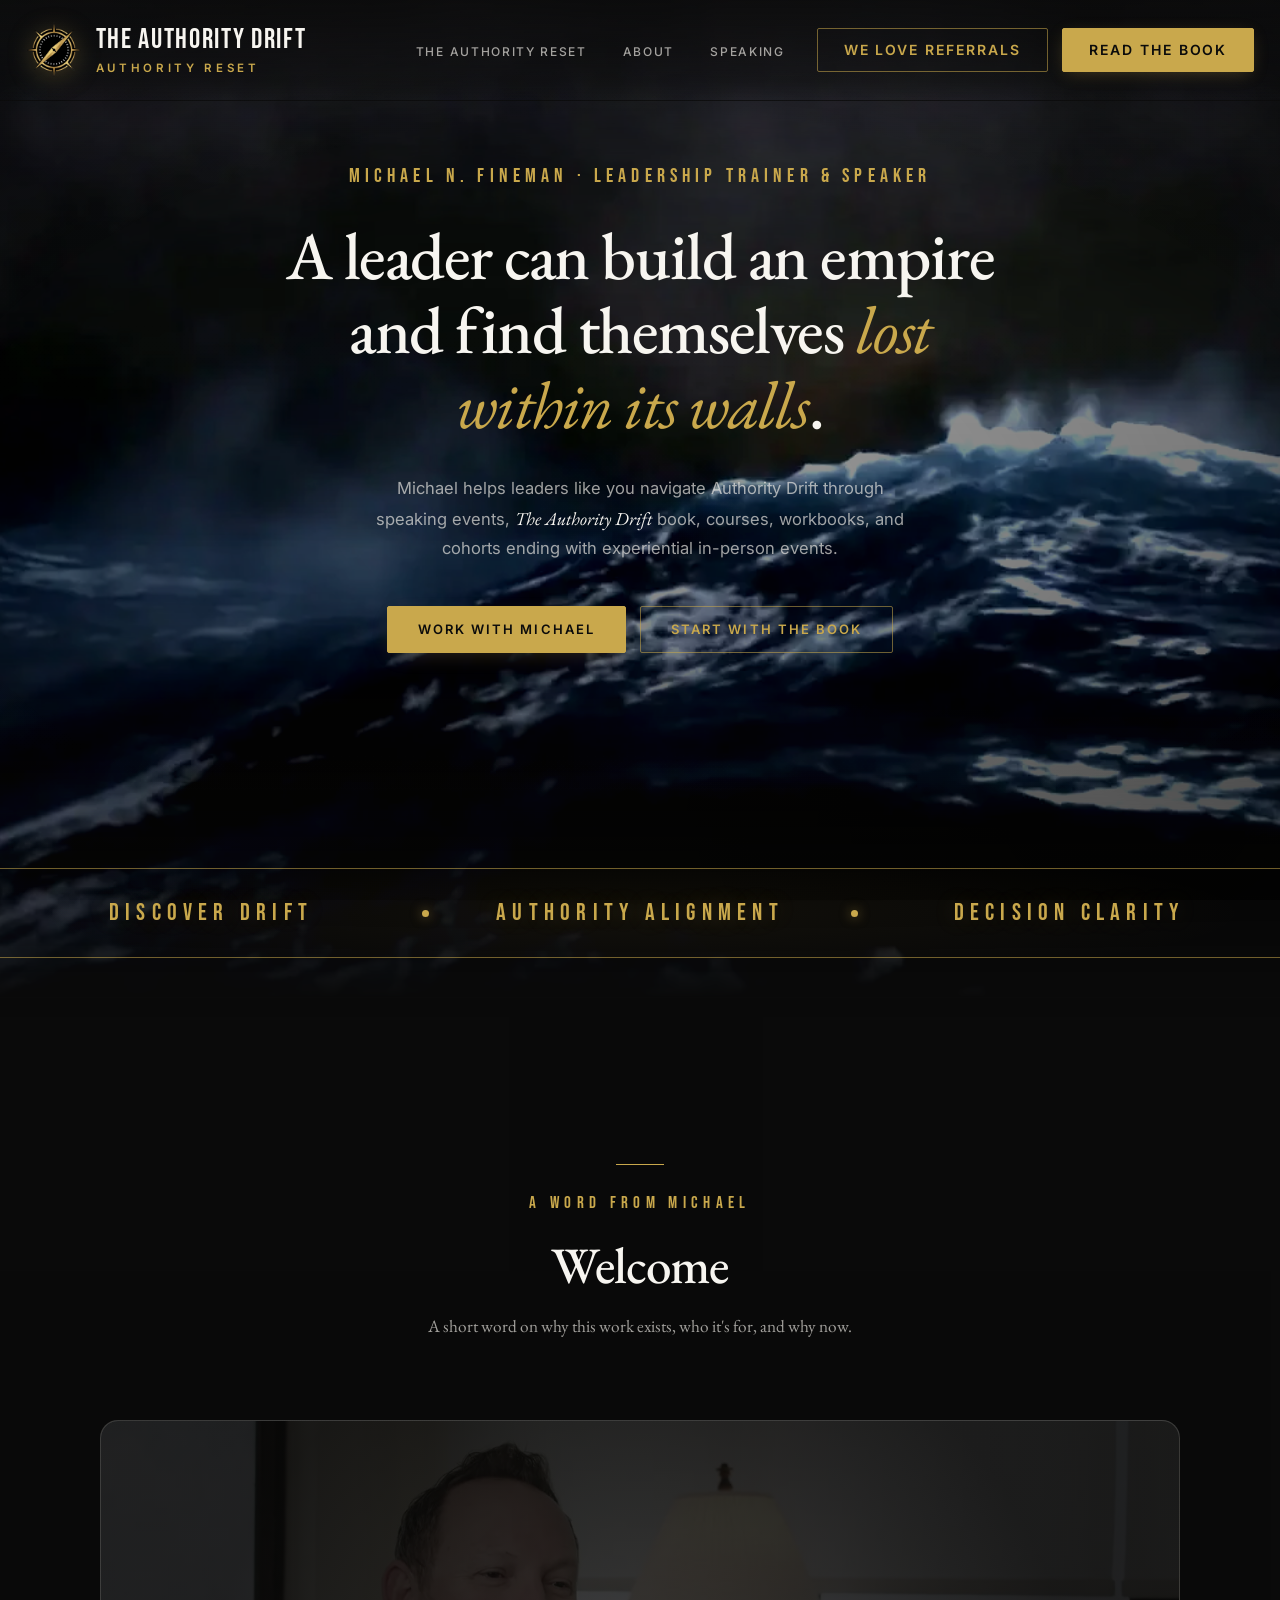
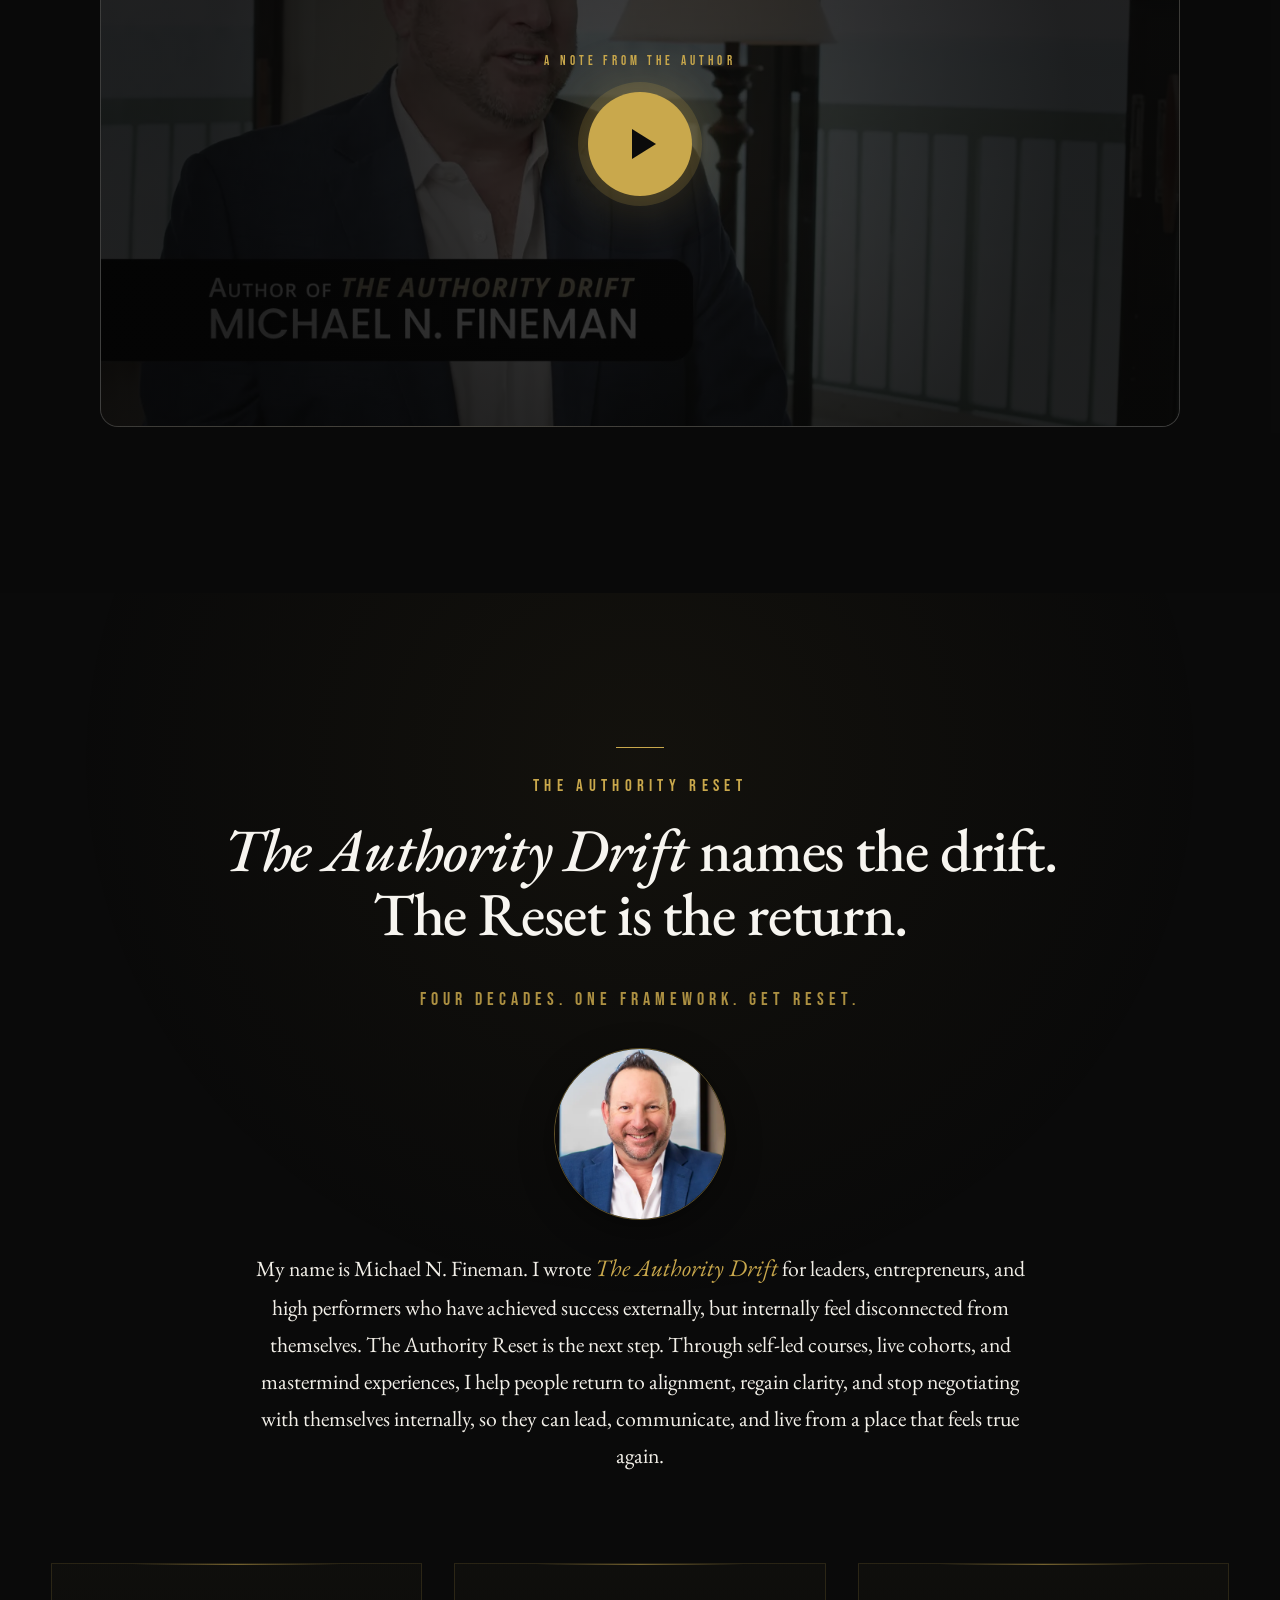
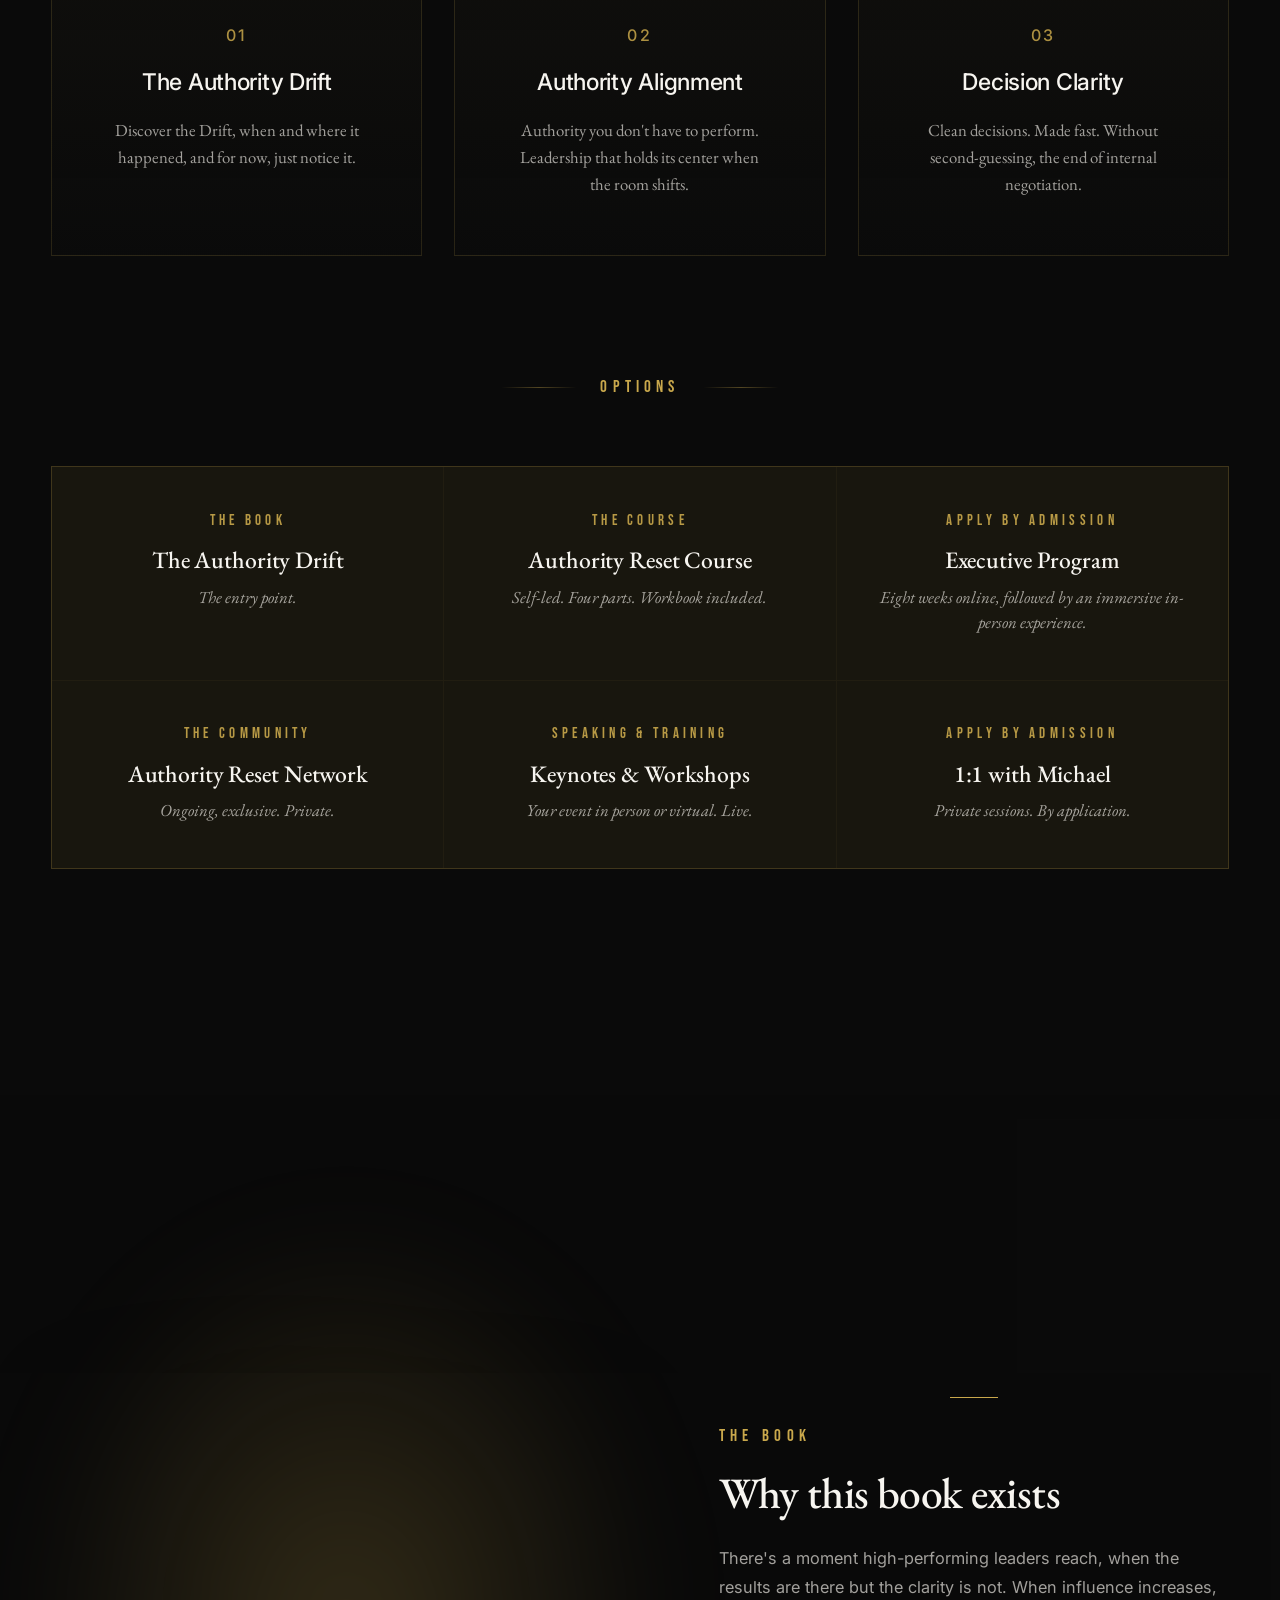
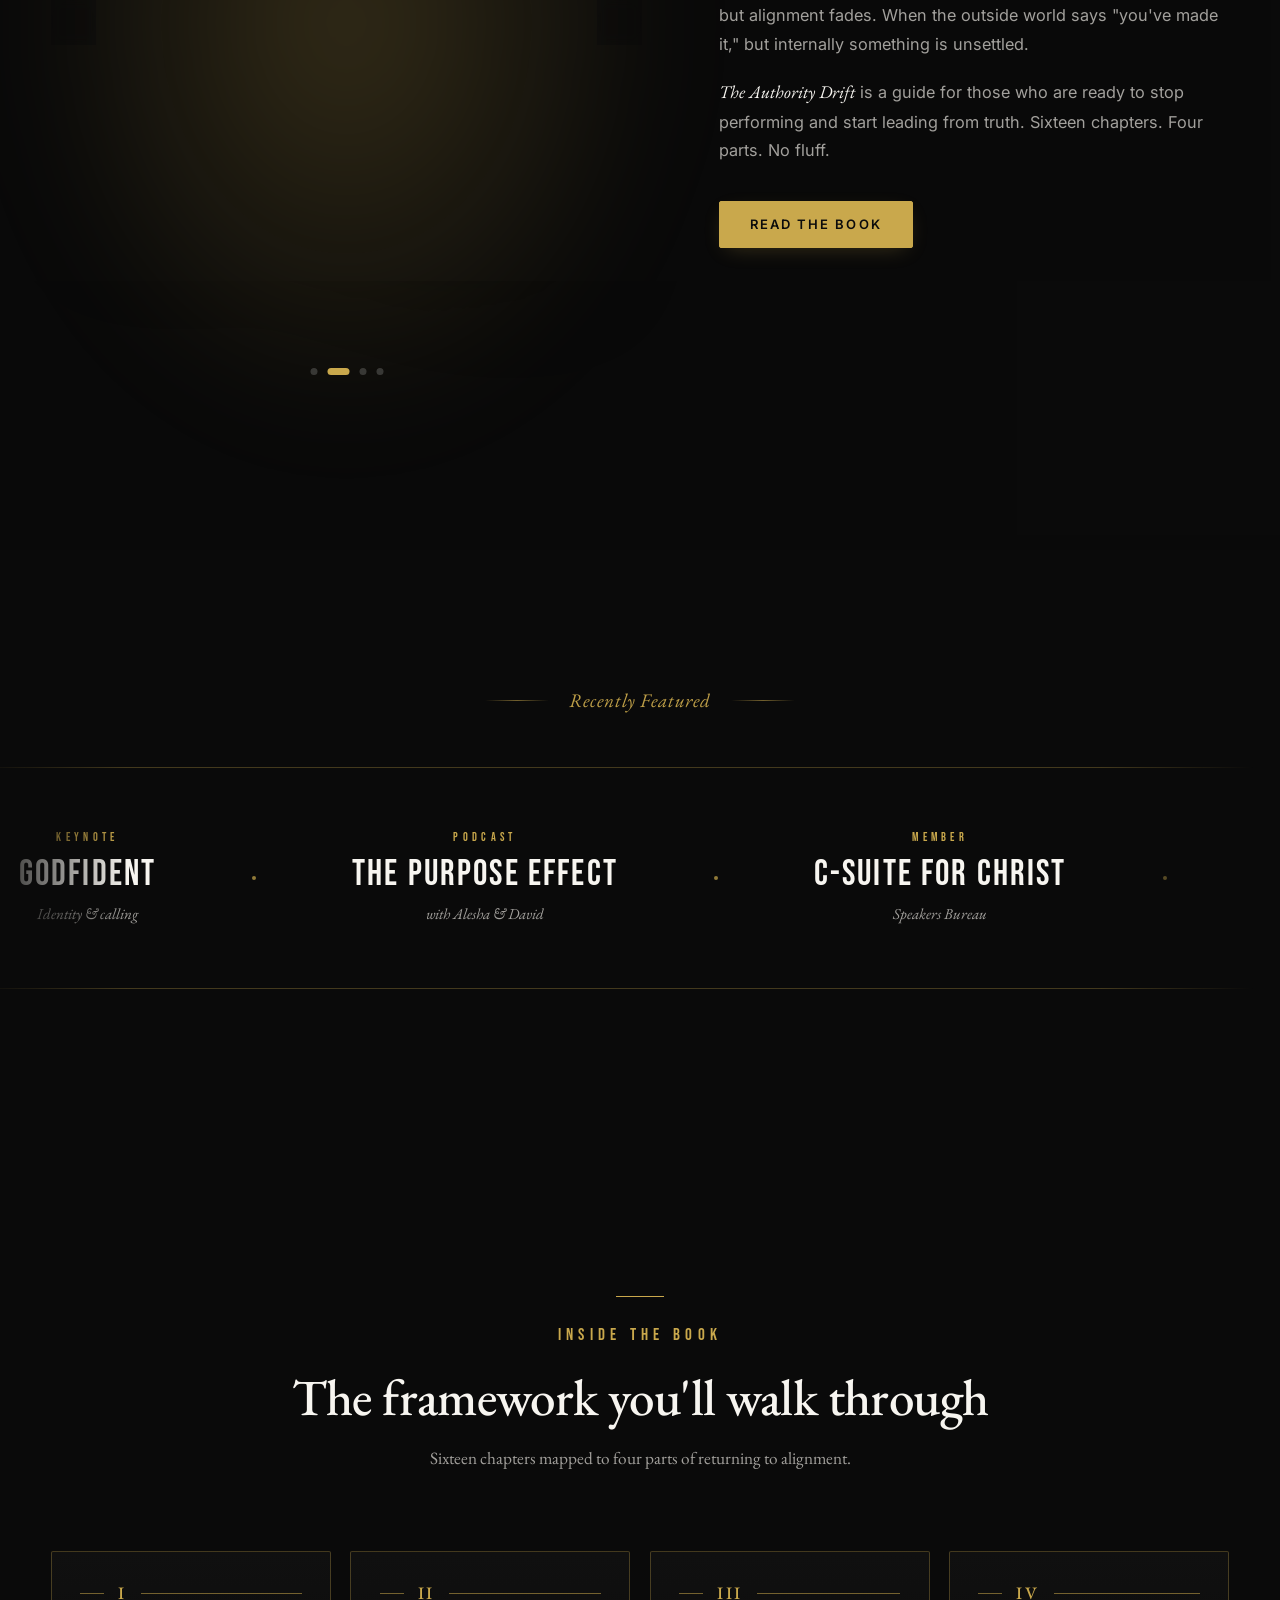
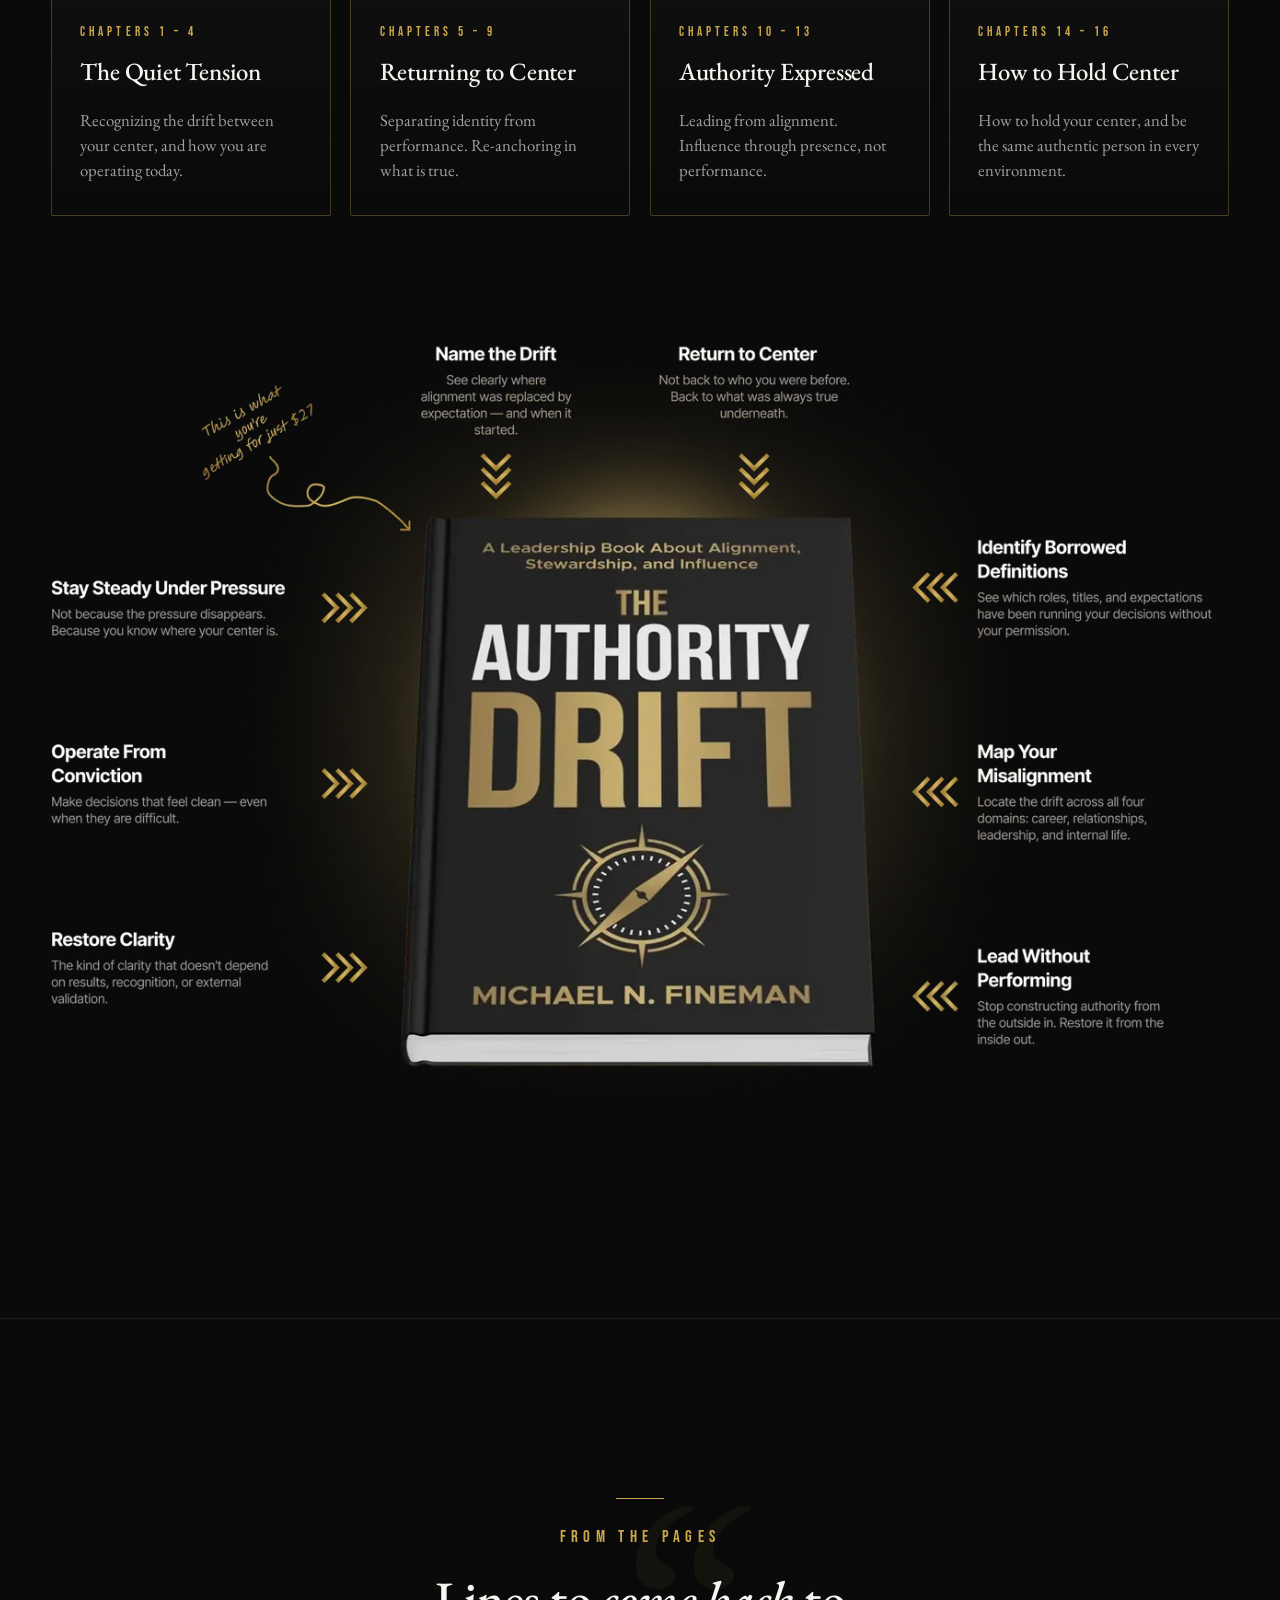
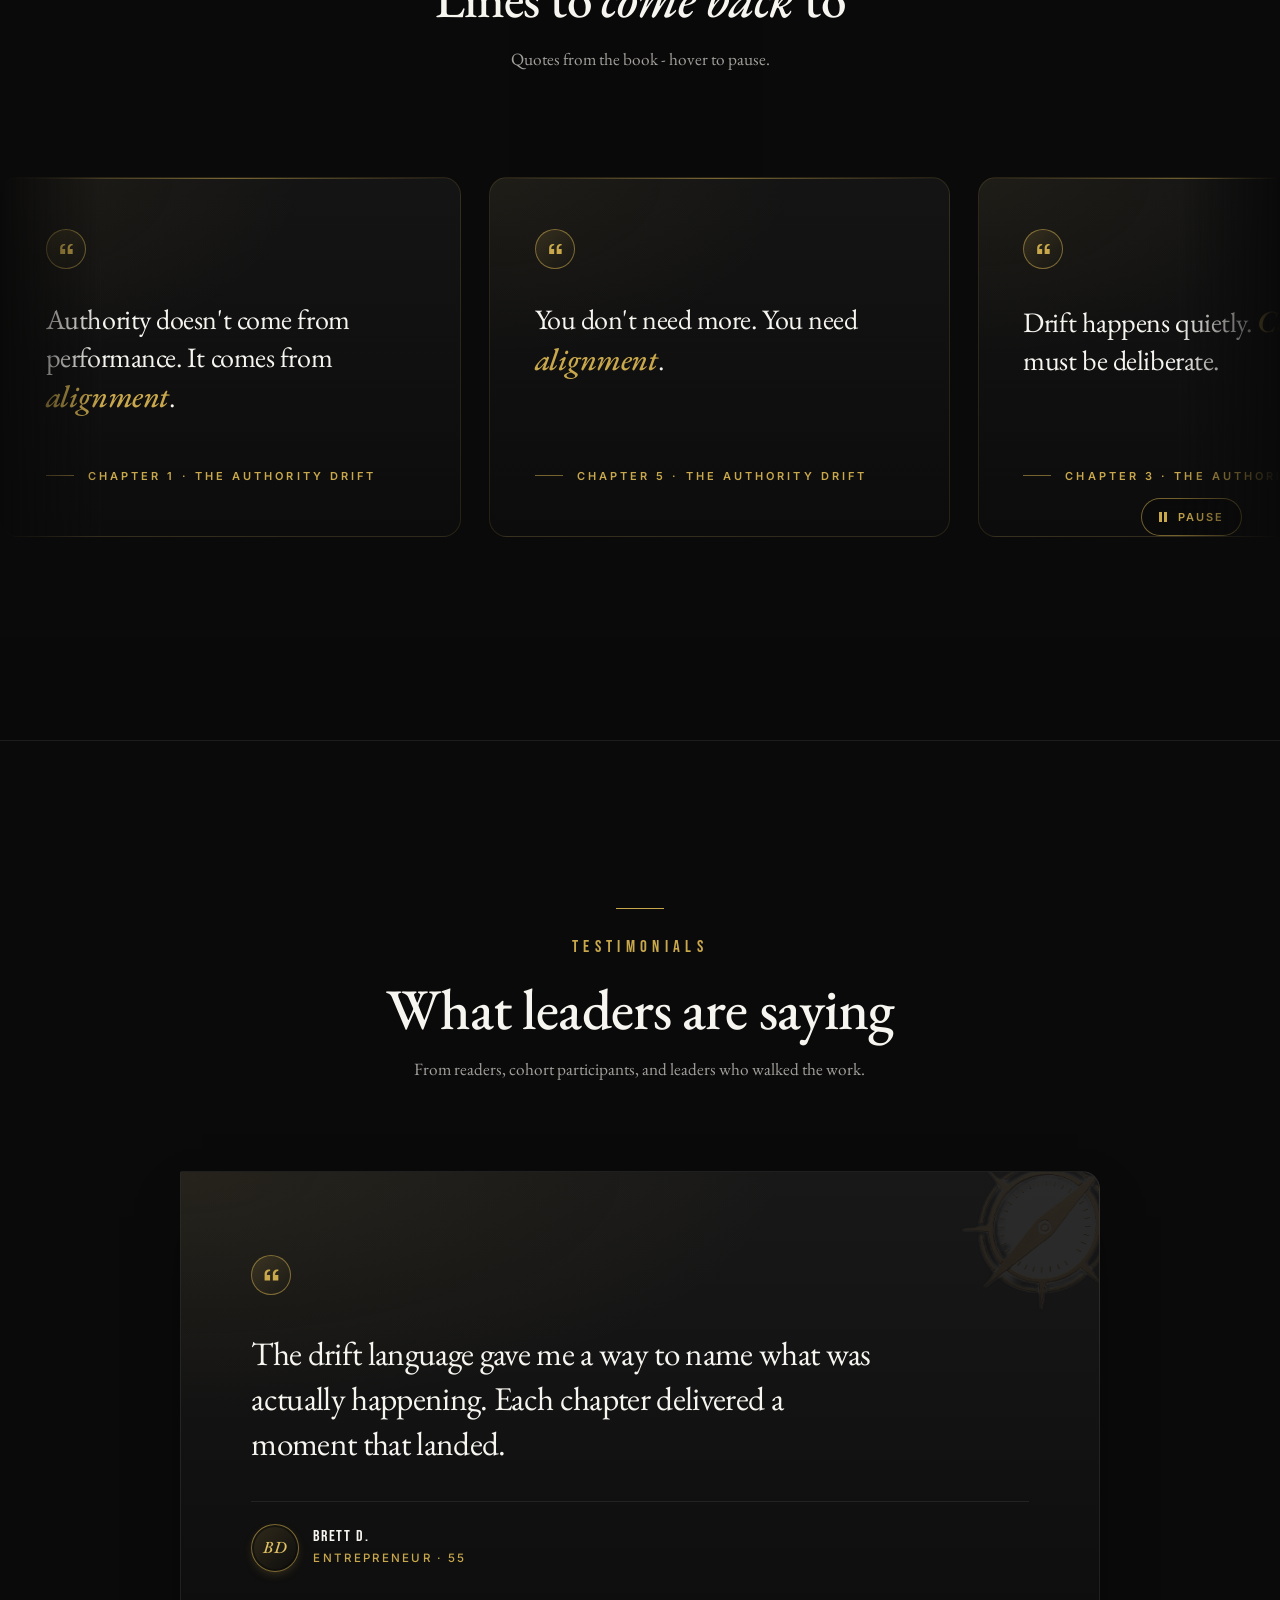
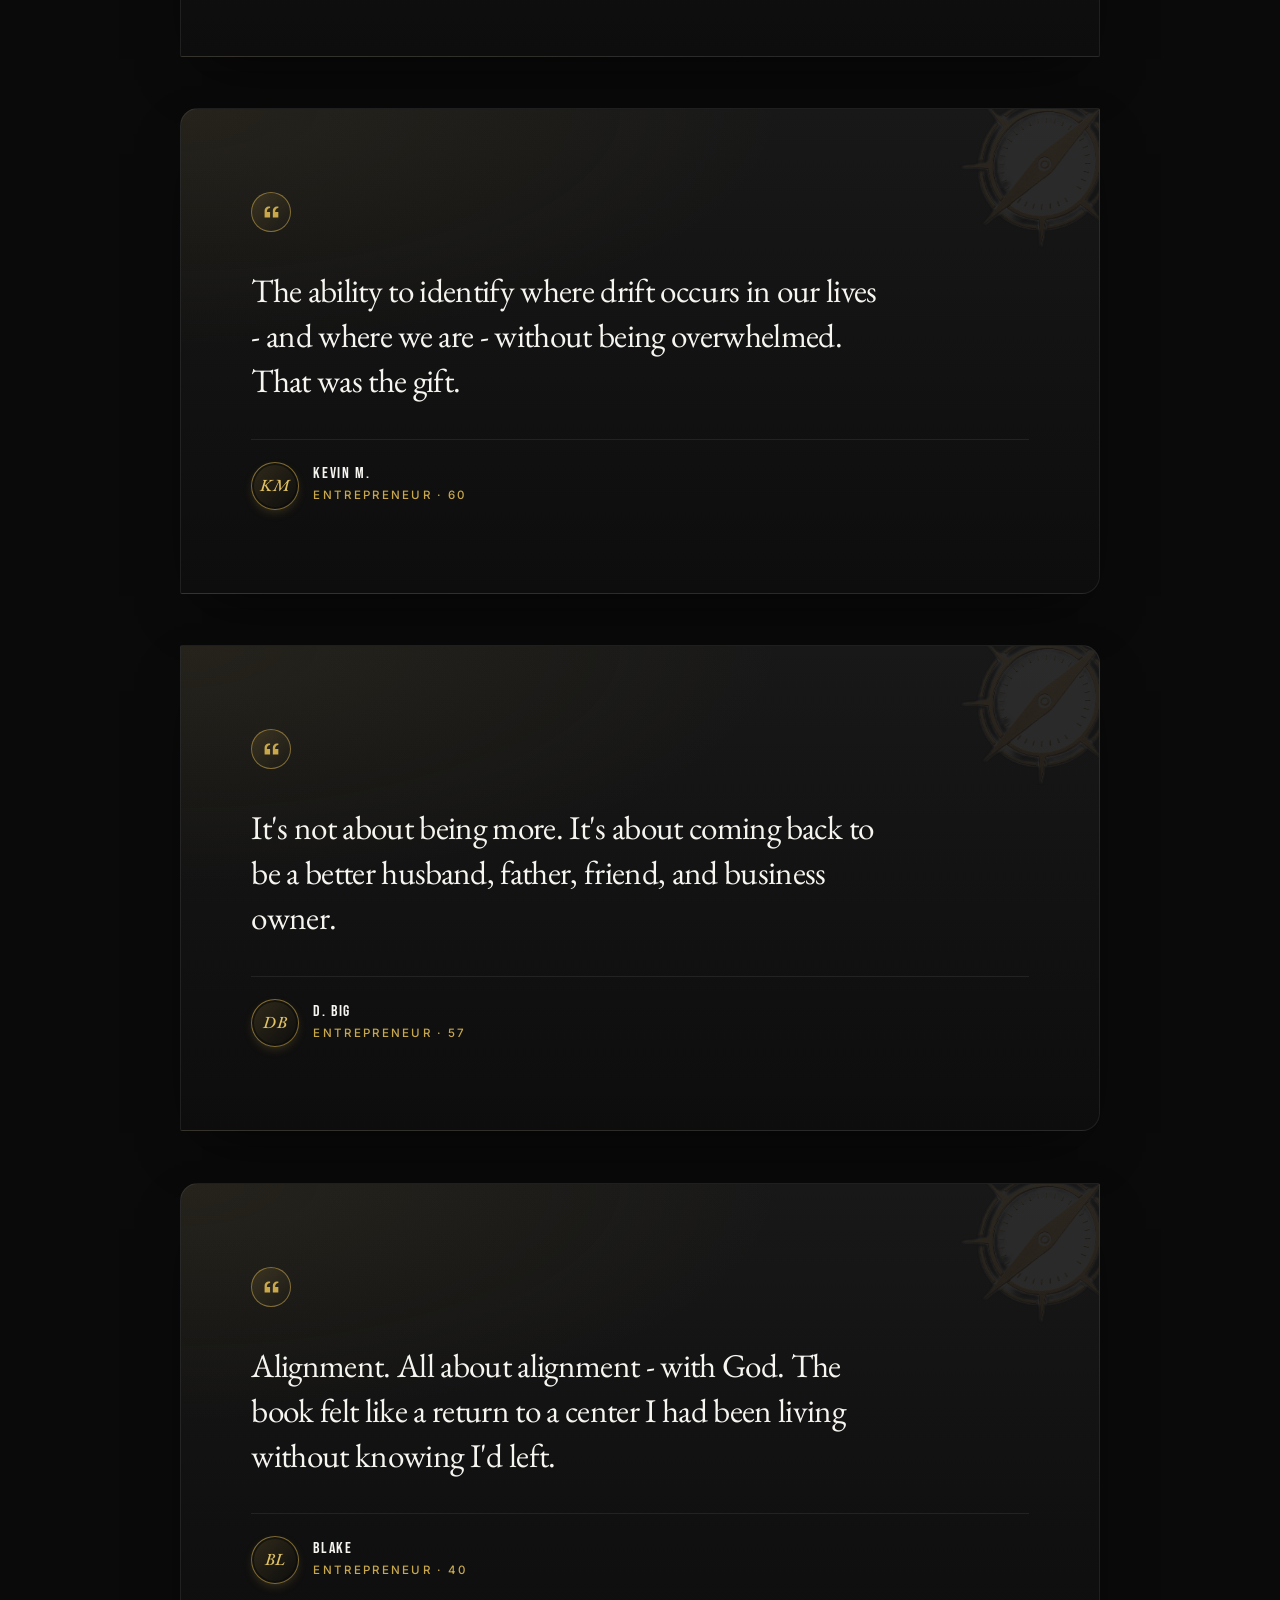
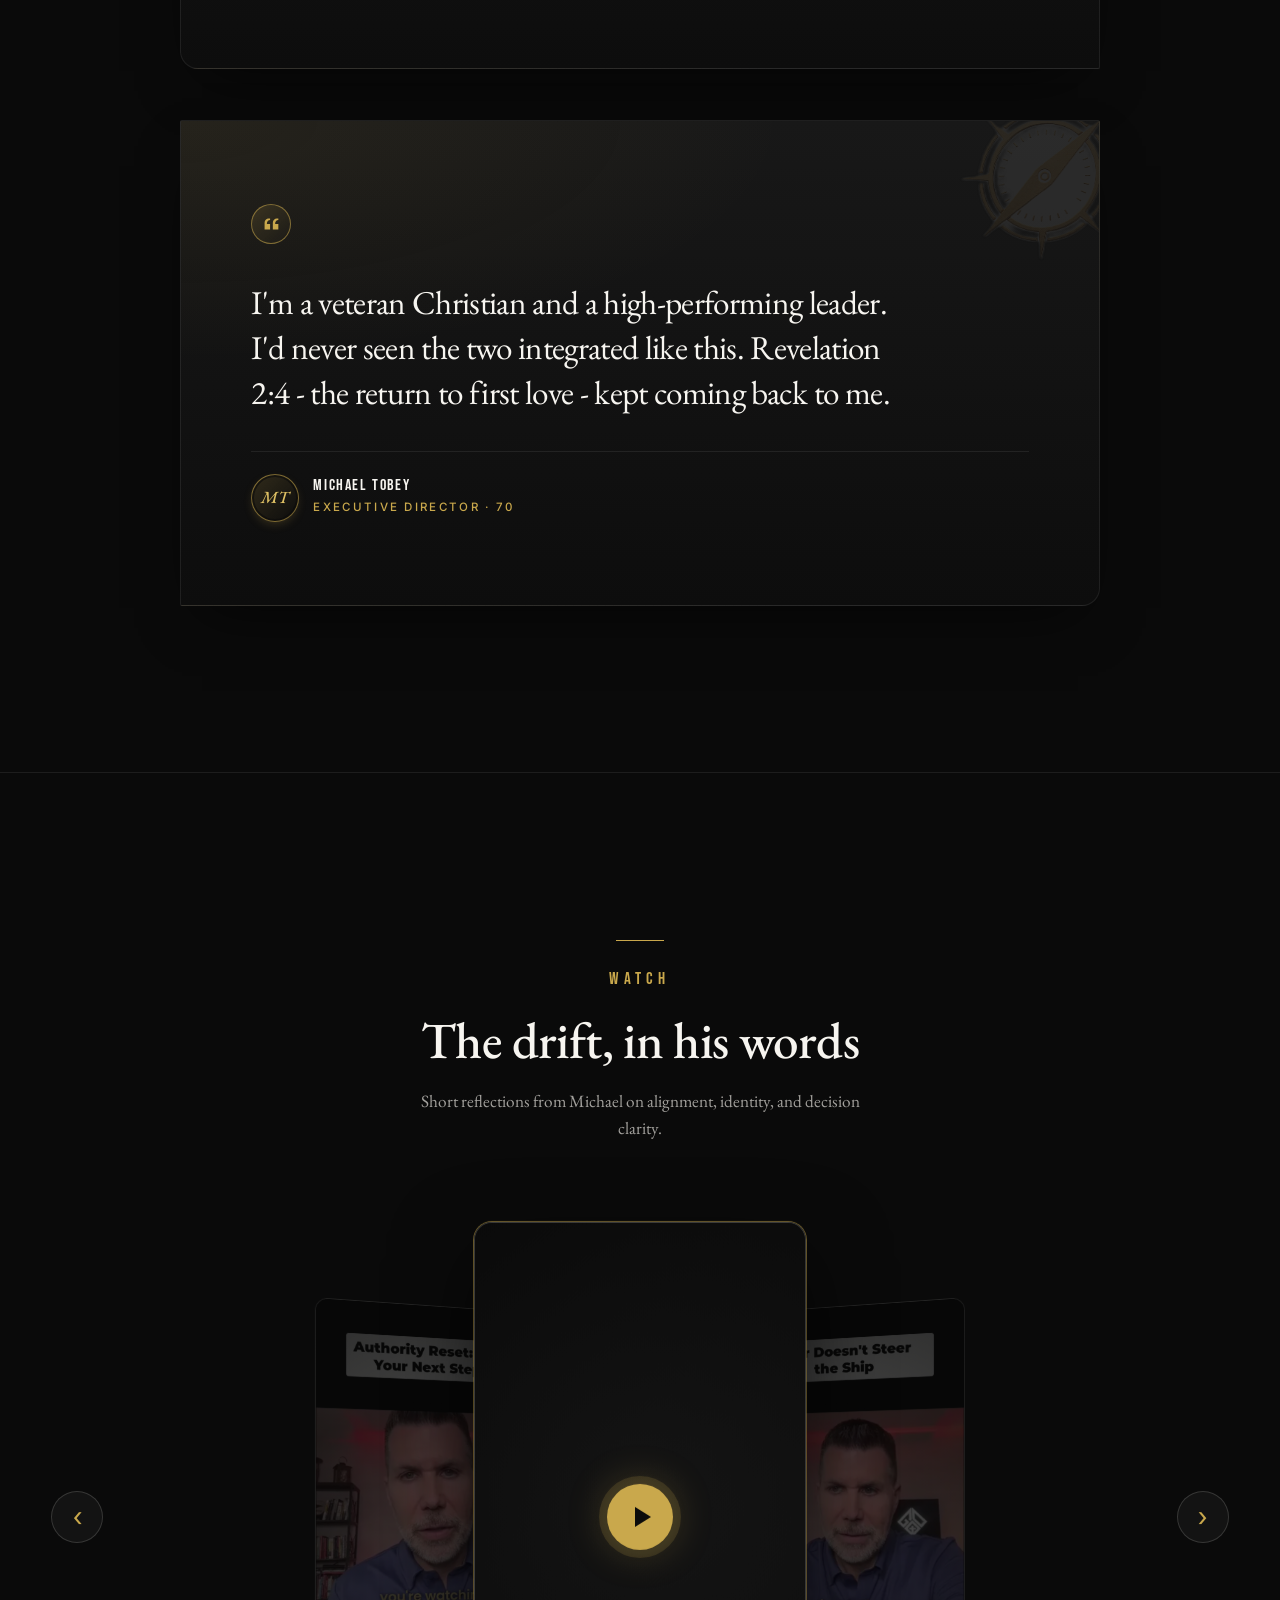
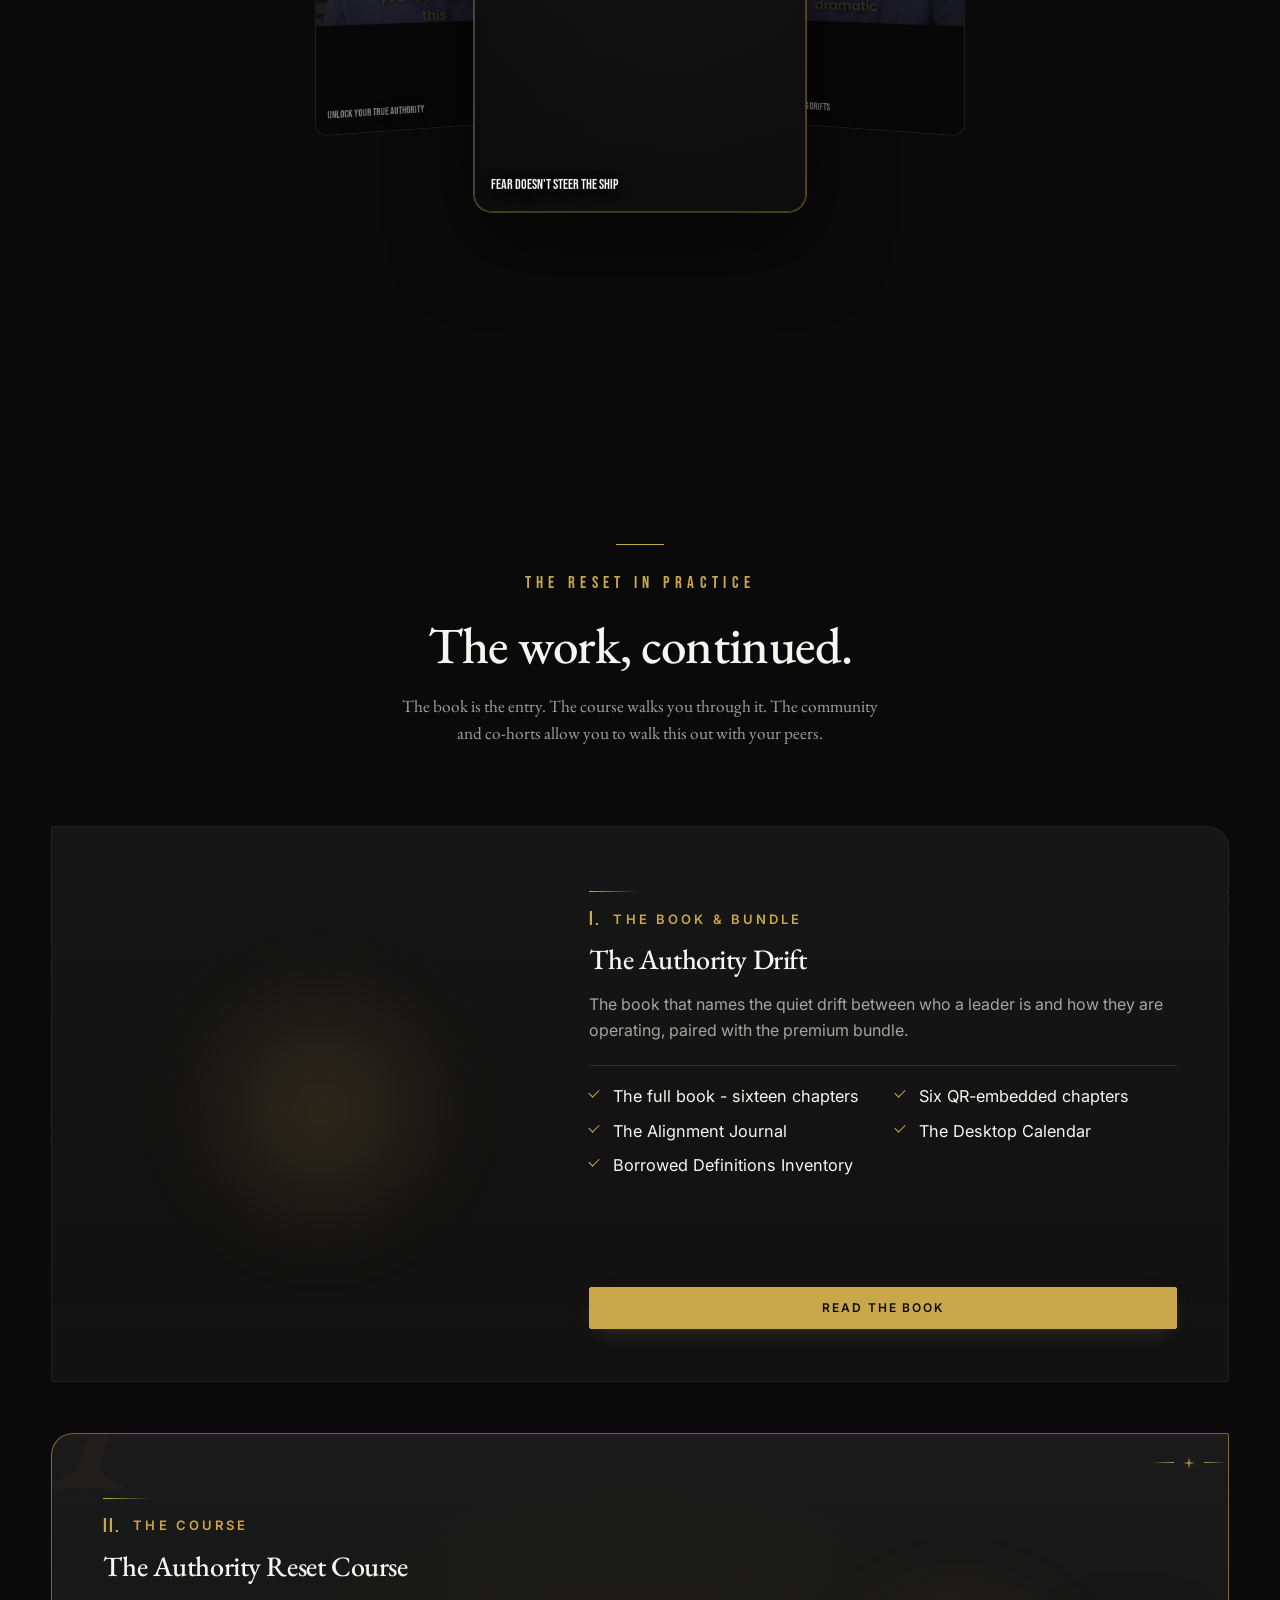
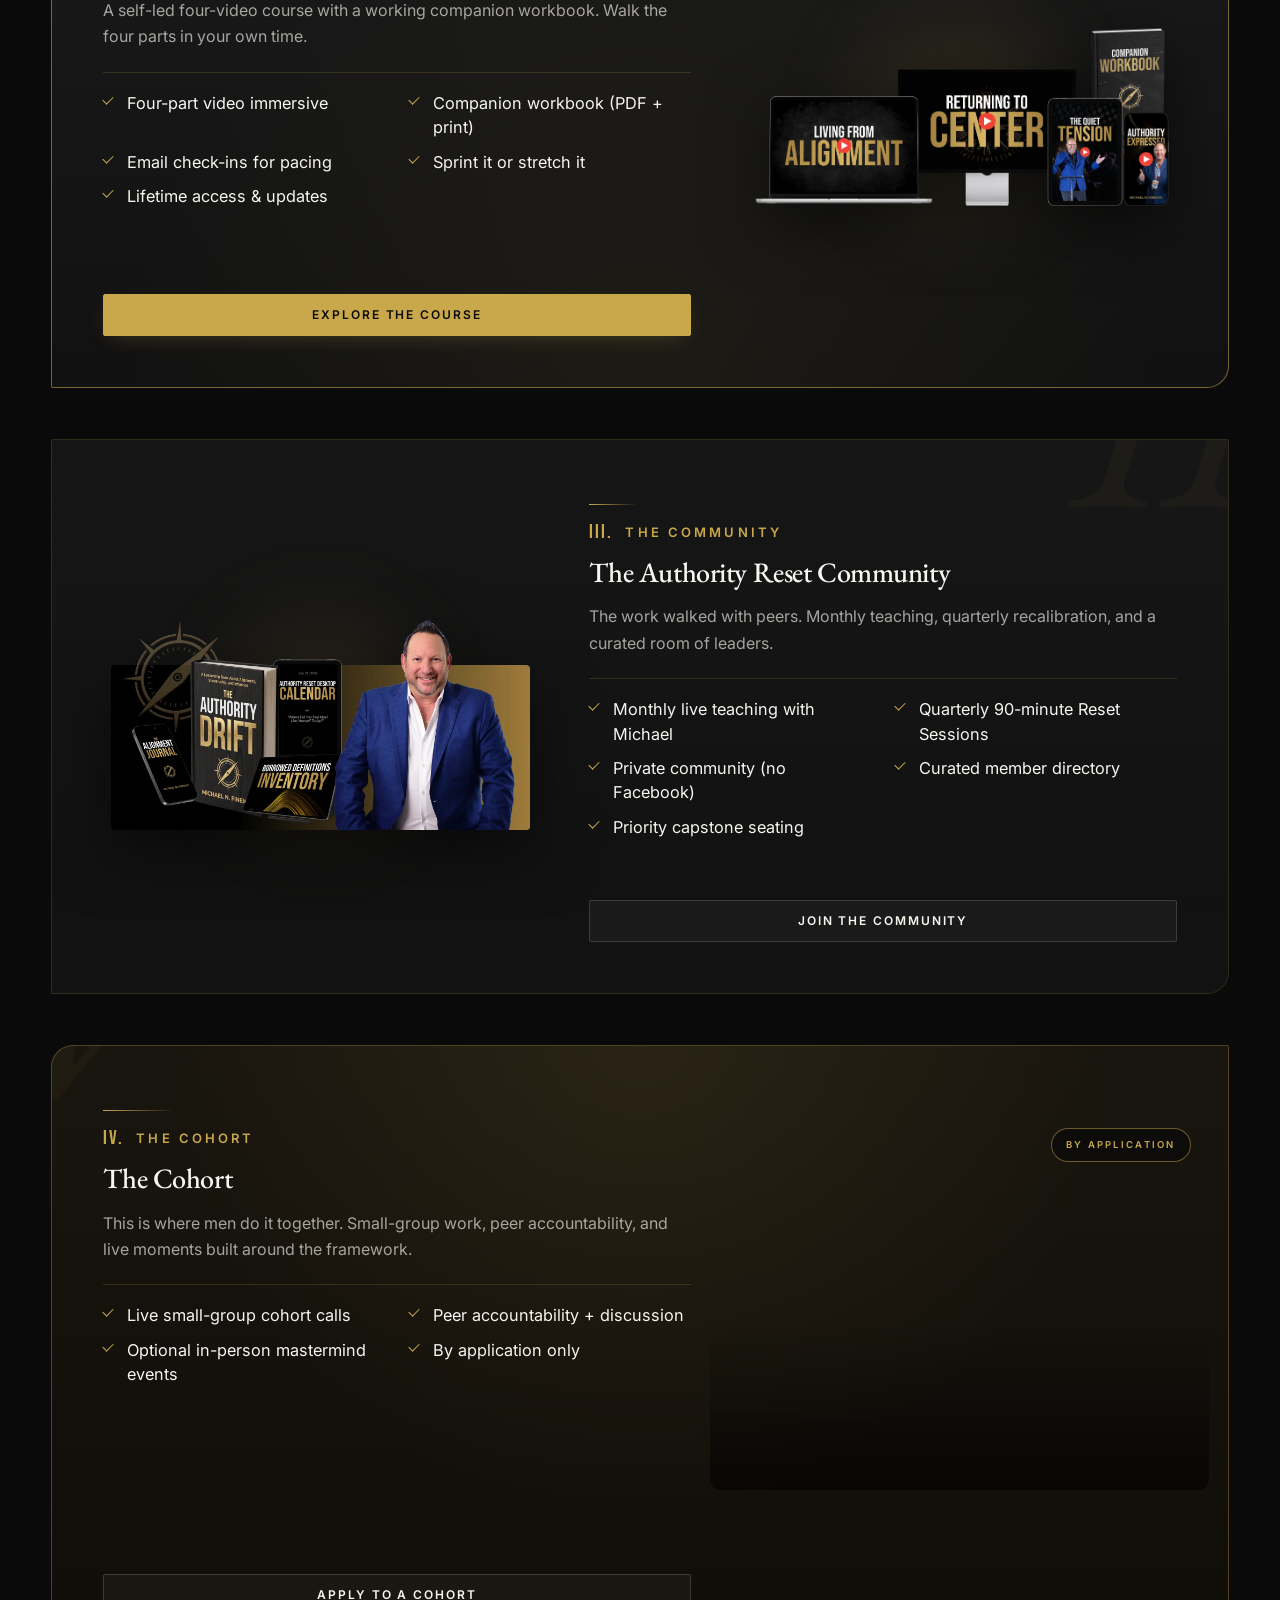
==== commit ad13e197: "refactor(website): rebuild Watch as a 3D card-deck rotator Replace the scroll-snap carousel with a c" ====
--- a/index.html
+++ b/index.html
@@ -676,66 +676,36 @@
         <p class="lede">Short reflections from Michael on alignment, identity, and decision clarity.</p>
       </div>
 
-      <div class="clips-carousel reveal">
-        <button class="clips-arrow clips-prev" type="button" aria-label="Previous videos">&#8249;</button>
-        <div class="clips-track" id="clipsTrack">
-
-          <article class="clip-card" role="button" tabindex="0" aria-label="Play: Fear Doesn't Steer the Ship">
+      <div class="clips-deck reveal" id="clipsDeck">
+        <button class="clips-arrow clips-prev" type="button" aria-label="Previous video">&#8249;</button>
+        <div class="clips-stage">
+
+          <article class="clip-card" role="button" tabindex="0" aria-label="Fear Doesn't Steer the Ship">
             <video class="clip-video" preload="none" playsinline controls hidden><source src="assets/clips/clip-01.mp4" type="video/mp4" /></video>
             <img src="assets/clips/clip-01.webp" alt="" class="clip-poster" aria-hidden="true" width="480" height="854" loading="lazy" decoding="async" />
             <div class="clip-overlay"><div class="clip-play" aria-hidden="true"></div><span class="clip-caption">Fear Doesn't Steer the Ship</span></div>
           </article>
 
-          <article class="clip-card" role="button" tabindex="0" aria-label="Play: Finding Your Center">
-            <video class="clip-video" preload="none" playsinline controls hidden><source src="assets/clips/clip-02.mp4" type="video/mp4" /></video>
-            <img src="assets/clips/clip-02.webp" alt="" class="clip-poster" aria-hidden="true" width="480" height="854" loading="lazy" decoding="async" />
-            <div class="clip-overlay"><div class="clip-play" aria-hidden="true"></div><span class="clip-caption">Finding Your Center</span></div>
-          </article>
-
-          <article class="clip-card" role="button" tabindex="0" aria-label="Play: Leadership Through Imperfection">
-            <video class="clip-video" preload="none" playsinline controls hidden><source src="assets/clips/clip-03.mp4" type="video/mp4" /></video>
-            <img src="assets/clips/clip-03.webp" alt="" class="clip-poster" aria-hidden="true" width="480" height="854" loading="lazy" decoding="async" />
-            <div class="clip-overlay"><div class="clip-play" aria-hidden="true"></div><span class="clip-caption">Leadership Through Imperfection</span></div>
-          </article>
-
-          <article class="clip-card" role="button" tabindex="0" aria-label="Play: Small Decisions, Big Drifts">
+          <article class="clip-card" role="button" tabindex="0" aria-label="Small Decisions, Big Drifts">
             <video class="clip-video" preload="none" playsinline controls hidden><source src="assets/clips/clip-04.mp4" type="video/mp4" /></video>
             <img src="assets/clips/clip-04.webp" alt="" class="clip-poster" aria-hidden="true" width="480" height="854" loading="lazy" decoding="async" />
             <div class="clip-overlay"><div class="clip-play" aria-hidden="true"></div><span class="clip-caption">Small Decisions, Big Drifts</span></div>
           </article>
 
-          <article class="clip-card" role="button" tabindex="0" aria-label="Play: How Life Drifts Begin">
-            <video class="clip-video" preload="none" playsinline controls hidden><source src="assets/clips/clip-05.mp4" type="video/mp4" /></video>
-            <img src="assets/clips/clip-05.webp" alt="" class="clip-poster" aria-hidden="true" width="480" height="854" loading="lazy" decoding="async" />
-            <div class="clip-overlay"><div class="clip-play" aria-hidden="true"></div><span class="clip-caption">How Life Drifts Begin</span></div>
-          </article>
-
-          <article class="clip-card" role="button" tabindex="0" aria-label="Play: Stop Forcing Growth">
-            <video class="clip-video" preload="none" playsinline controls hidden><source src="assets/clips/clip-06.mp4" type="video/mp4" /></video>
-            <img src="assets/clips/clip-06.webp" alt="" class="clip-poster" aria-hidden="true" width="480" height="854" loading="lazy" decoding="async" />
-            <div class="clip-overlay"><div class="clip-play" aria-hidden="true"></div><span class="clip-caption">Stop Forcing Growth</span></div>
-          </article>
-
-          <article class="clip-card" role="button" tabindex="0" aria-label="Play: Why Leaders Need Each Other">
+          <article class="clip-card" role="button" tabindex="0" aria-label="Why Leaders Need Each Other">
             <video class="clip-video" preload="none" playsinline controls hidden><source src="assets/clips/clip-07.mp4" type="video/mp4" /></video>
             <img src="assets/clips/clip-07.webp" alt="" class="clip-poster" aria-hidden="true" width="480" height="854" loading="lazy" decoding="async" />
             <div class="clip-overlay"><div class="clip-play" aria-hidden="true"></div><span class="clip-caption">Why Leaders Need Each Other</span></div>
           </article>
 
-          <article class="clip-card" role="button" tabindex="0" aria-label="Play: Reclaiming Fascination">
-            <video class="clip-video" preload="none" playsinline controls hidden><source src="assets/clips/clip-08.mp4" type="video/mp4" /></video>
-            <img src="assets/clips/clip-08.webp" alt="" class="clip-poster" aria-hidden="true" width="480" height="854" loading="lazy" decoding="async" />
-            <div class="clip-overlay"><div class="clip-play" aria-hidden="true"></div><span class="clip-caption">Reclaiming Fascination</span></div>
-          </article>
-
-          <article class="clip-card" role="button" tabindex="0" aria-label="Play: Unlock Your True Authority">
+          <article class="clip-card" role="button" tabindex="0" aria-label="Unlock Your True Authority">
             <video class="clip-video" preload="none" playsinline controls hidden><source src="assets/clips/clip-09.mp4" type="video/mp4" /></video>
             <img src="assets/clips/clip-09.webp" alt="" class="clip-poster" aria-hidden="true" width="480" height="854" loading="lazy" decoding="async" />
             <div class="clip-overlay"><div class="clip-play" aria-hidden="true"></div><span class="clip-caption">Unlock Your True Authority</span></div>
           </article>
 
         </div>
-        <button class="clips-arrow clips-next" type="button" aria-label="Next videos">&#8250;</button>
+        <button class="clips-arrow clips-next" type="button" aria-label="Next video">&#8250;</button>
       </div>
     </div>
   </section>
--- a/styles.css
+++ b/styles.css
@@ -6088,40 +6088,61 @@
   }
 }
 
-/* ============ WATCH / CLIPS CAROUSEL ============ */
-.clips-carousel { position: relative; margin-top: 48px; }
-.clips-track {
-  display: flex; gap: 20px;
-  overflow-x: auto; scroll-snap-type: x mandatory; scroll-behavior: smooth;
-  -webkit-overflow-scrolling: touch;
-  padding: 8px 4px 28px; scrollbar-width: none;
-}
-.clips-track::-webkit-scrollbar { display: none; }
+/* ============ WATCH / CLIPS DECK (3D card rotator) ============ */
+.section-clips { overflow-x: clip; }
+.clips-deck {
+  position: relative; margin-top: 56px;
+  display: flex; align-items: center; justify-content: center; gap: 10px;
+}
+.clips-stage {
+  position: relative; flex: 1 1 auto;
+  height: clamp(470px, 54vw, 590px);
+  perspective: 1700px; transform-style: preserve-3d;
+}
 .clip-card {
-  position: relative; flex: 0 0 auto;
-  width: clamp(232px, 24vw, 288px); aspect-ratio: 9 / 16;
-  scroll-snap-align: center;
+  position: absolute; top: 50%; left: 50%;
+  width: clamp(264px, 30vw, 332px); aspect-ratio: 9 / 16;
   border-radius: var(--radius-lg); overflow: hidden;
   background: linear-gradient(135deg, #131313, #1d1d1d);
-  border: 1px solid var(--border-md); cursor: pointer; isolation: isolate;
-  transition: border-color 0.4s var(--ease-out), transform 0.4s var(--ease-out);
-}
-.clip-card:hover { border-color: var(--gold-dim); transform: translateY(-4px); }
+  border: 1px solid var(--border-md); cursor: pointer;
+  transform-style: preserve-3d; backface-visibility: hidden;
+  transition: transform 0.6s var(--ease-out), opacity 0.6s var(--ease-out), box-shadow 0.6s var(--ease-out);
+  will-change: transform, opacity;
+}
+.clip-card.slot-front {
+  transform: translate(-50%, -50%) translateZ(0) scale(1);
+  opacity: 1; z-index: 40;
+  box-shadow: 0 30px 80px rgba(0,0,0,0.55), 0 0 0 1px var(--gold-dim);
+}
+.clip-card.slot-right {
+  transform: translate(-50%, -50%) translateX(min(28vw, 230px)) translateZ(-200px) scale(0.8) rotateY(-26deg);
+  opacity: 0.5; z-index: 30;
+}
+.clip-card.slot-left {
+  transform: translate(-50%, -50%) translateX(max(-28vw, -230px)) translateZ(-200px) scale(0.8) rotateY(26deg);
+  opacity: 0.5; z-index: 30;
+}
+.clip-card.slot-back {
+  transform: translate(-50%, -50%) translateZ(-380px) scale(0.66);
+  opacity: 0.28; z-index: 20;
+}
+.clip-card.slot-front:hover { box-shadow: 0 34px 90px rgba(0,0,0,0.6), 0 0 0 1px var(--gold); }
 .clip-video { position: absolute; inset: 0; width: 100%; height: 100%; object-fit: cover; background: var(--black); z-index: 4; }
 .clip-video[hidden] { display: none; }
-.clip-poster { position: absolute !important; inset: 0; width: 100% !important; height: 100% !important; object-fit: cover; z-index: 1; filter: brightness(0.72); }
+.clip-poster { position: absolute !important; inset: 0; width: 100% !important; height: 100% !important; object-fit: cover; z-index: 1; filter: brightness(0.74); }
 .clip-overlay {
   position: absolute; inset: 0; z-index: 2;
   display: flex; align-items: center; justify-content: center;
-  background: radial-gradient(circle at 50% 45%, rgba(11,11,11,0.28) 0%, rgba(5,5,5,0.70) 100%);
+  background: radial-gradient(circle at 50% 45%, rgba(11,11,11,0.25) 0%, rgba(5,5,5,0.68) 100%);
 }
 .clip-play {
-  width: 64px; height: 64px; border-radius: 50%; background: var(--gold);
+  width: 66px; height: 66px; border-radius: 50%; background: var(--gold);
   display: flex; align-items: center; justify-content: center;
   box-shadow: 0 0 0 8px rgba(201,168,76,0.16), 0 0 40px var(--gold-glow);
-  transition: transform 0.4s var(--ease-out);
-}
-.clip-card:hover .clip-play { transform: scale(1.08); }
+  transition: transform 0.4s var(--ease-out), opacity 0.4s var(--ease-out);
+}
+.clip-card:not(.slot-front) .clip-play { opacity: 0; }
+.clip-card.slot-front:hover .clip-play { transform: scale(1.08); }
 .clip-play::after { content: ''; width: 0; height: 0; border-left: 16px solid var(--black); border-top: 10px solid transparent; border-bottom: 10px solid transparent; margin-left: 5px; }
 .clip-caption {
   position: absolute; bottom: 16px; left: 16px; right: 16px; z-index: 3;
@@ -6130,18 +6151,19 @@
 }
 .clip-video:not([hidden]) ~ .clip-caption { display: none; }
 .clips-arrow {
-  position: absolute; top: 50%; transform: translateY(-50%); z-index: 6;
-  width: 48px; height: 48px; border-radius: 50%;
-  background: rgba(20,20,20,0.85); border: 1px solid var(--border-md); color: var(--gold);
-  font-size: 1.6rem; line-height: 1; cursor: pointer;
+  position: relative; flex: 0 0 auto; z-index: 50;
+  width: 52px; height: 52px; border-radius: 50%;
+  background: rgba(20,20,20,0.9); border: 1px solid var(--border-md); color: var(--gold);
+  font-size: 1.7rem; line-height: 1; cursor: pointer;
   display: flex; align-items: center; justify-content: center;
-  transition: background 0.3s, border-color 0.3s;
-}
-.clips-arrow:hover { background: var(--black); border-color: var(--gold-dim); }
-.clips-prev { left: -10px; }
-.clips-next { right: -10px; }
+  transition: background 0.3s, border-color 0.3s, transform 0.3s;
+}
+.clips-arrow:hover { background: var(--black); border-color: var(--gold-dim); transform: scale(1.06); }
 @media (max-width: 720px) {
-  .clips-arrow { display: none; }
-  .clip-card { width: clamp(220px, 72vw, 280px); }
-  .clips-track { gap: 14px; padding: 6px 4px 22px; }
-}
+  .clips-stage { height: clamp(420px, 125vw, 540px); }
+  .clip-card { width: clamp(220px, 62vw, 300px); }
+  .clip-card.slot-right { transform: translate(-50%, -50%) translateX(34vw) translateZ(-150px) scale(0.78) rotateY(-24deg); }
+  .clip-card.slot-left  { transform: translate(-50%, -50%) translateX(-34vw) translateZ(-150px) scale(0.78) rotateY(24deg); }
+  .clip-card.slot-back  { transform: translate(-50%, -50%) translateZ(-300px) scale(0.62); }
+  .clips-arrow { width: 44px; height: 44px; font-size: 1.4rem; }
+}
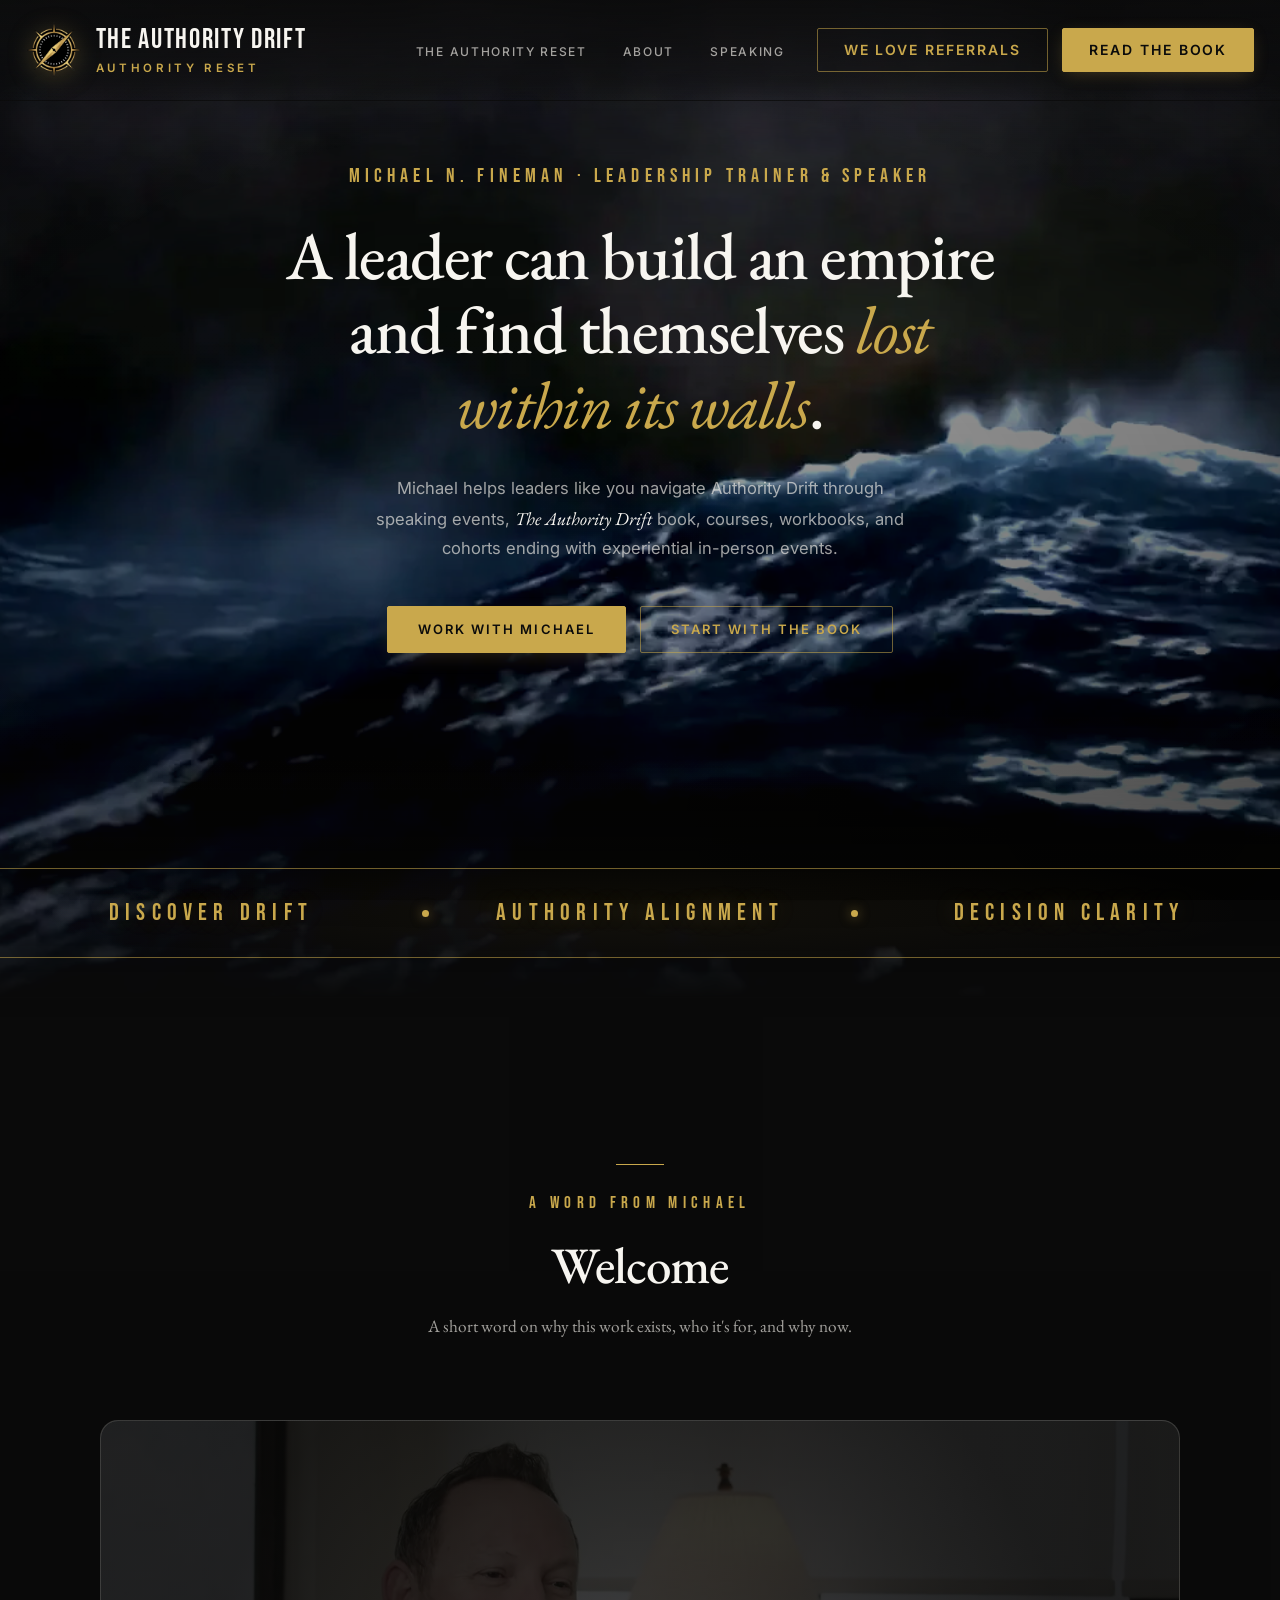
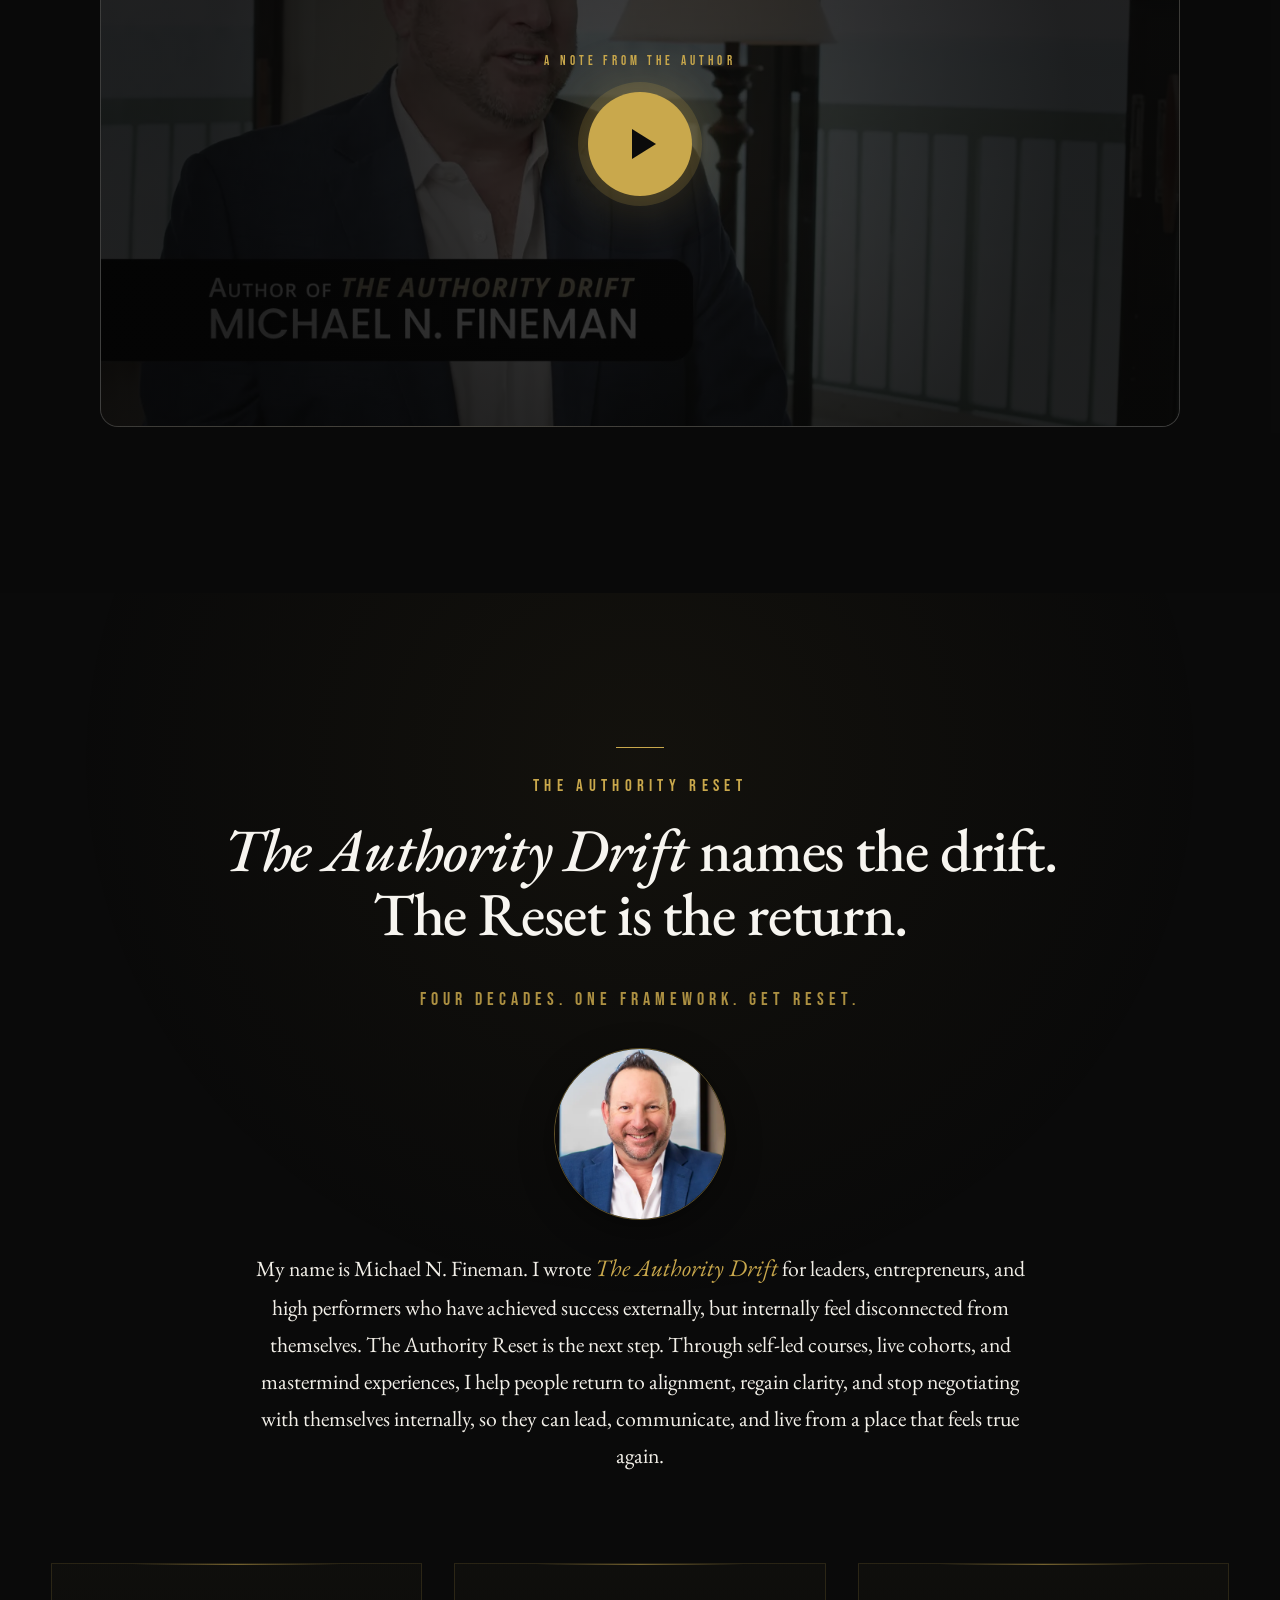
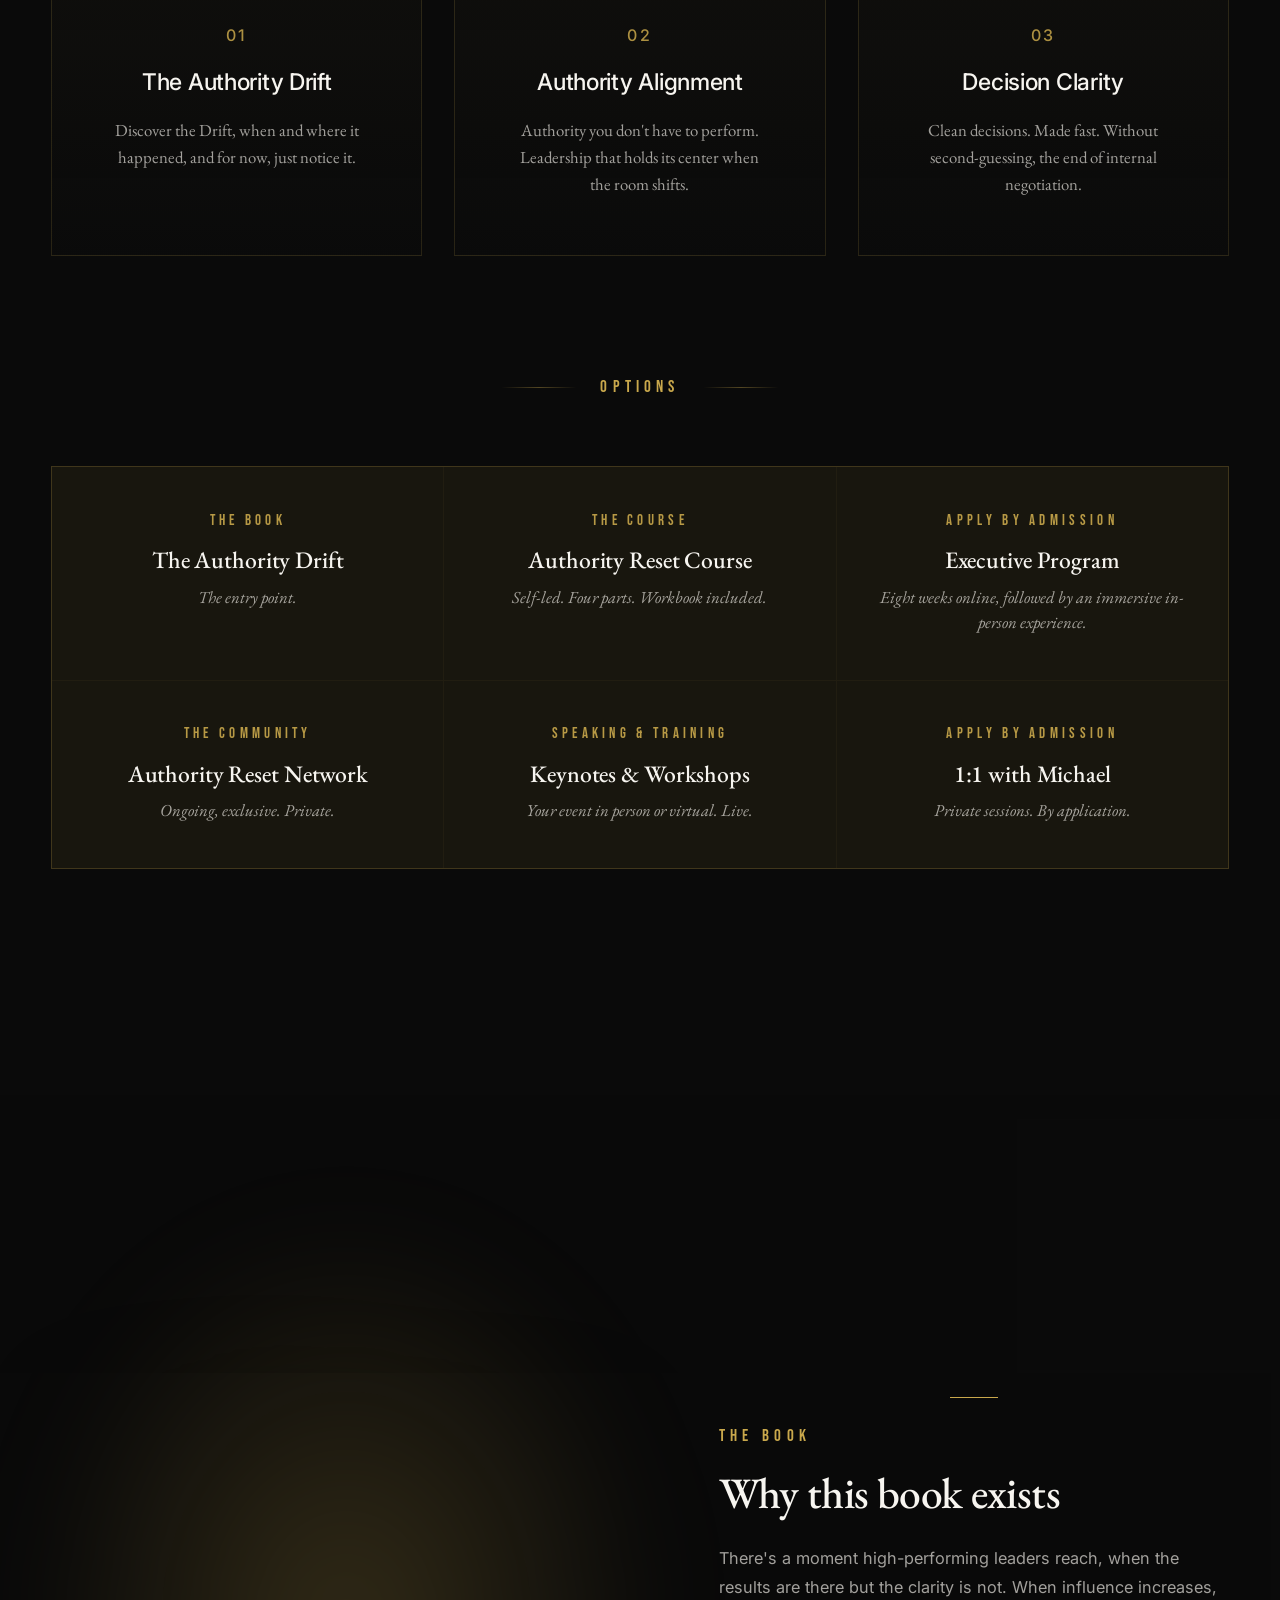
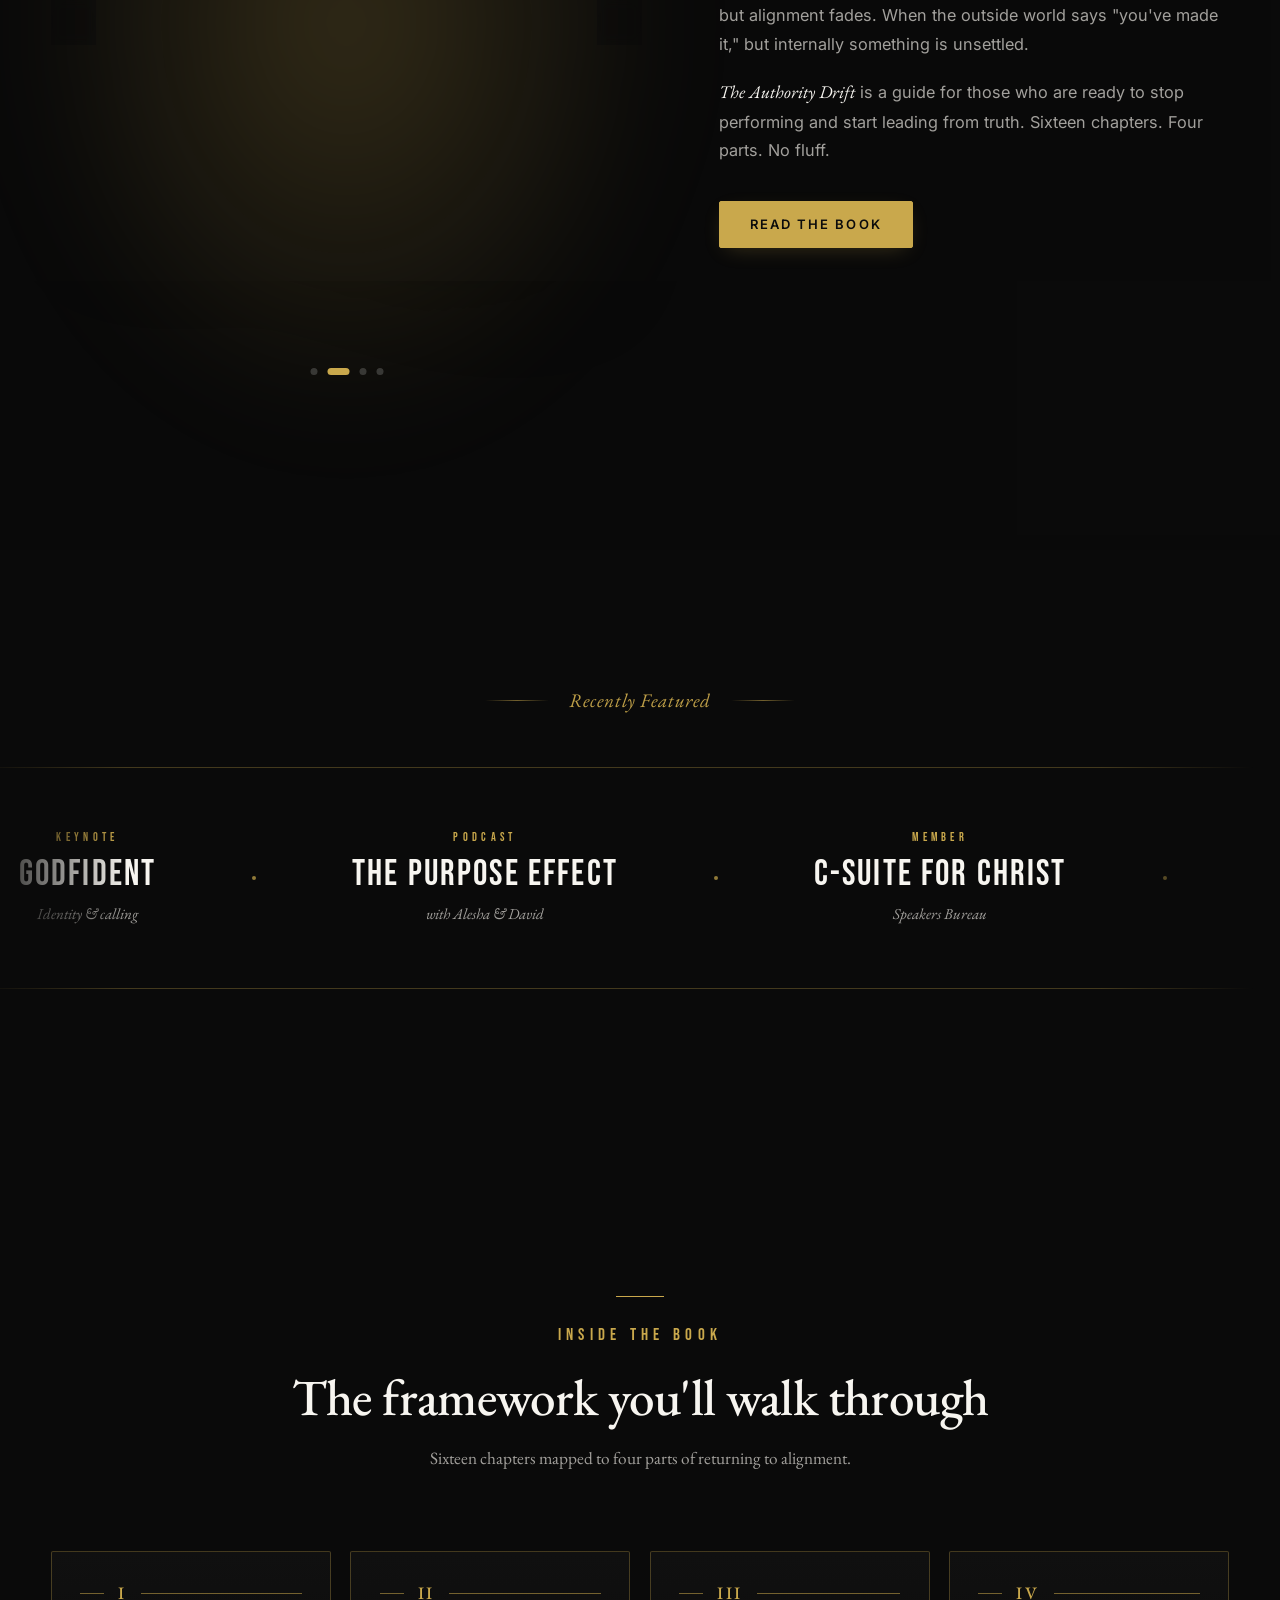
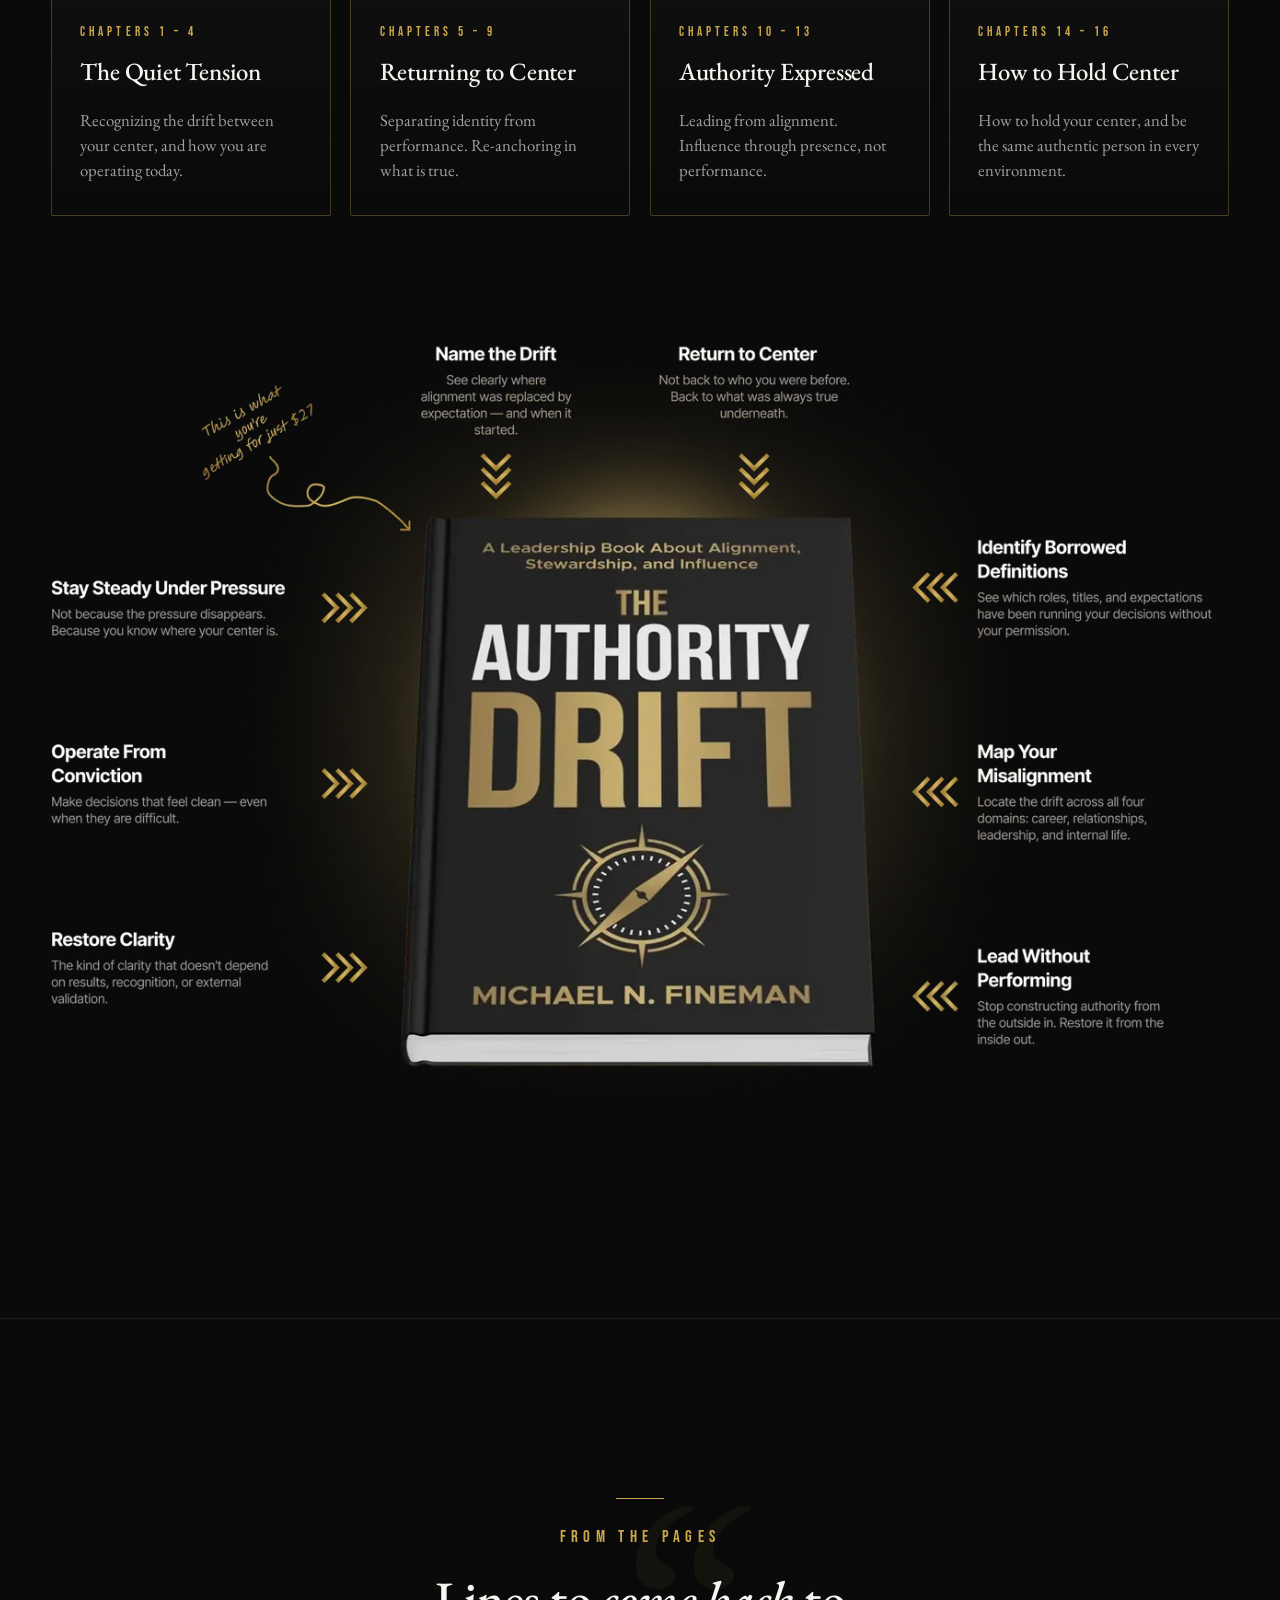
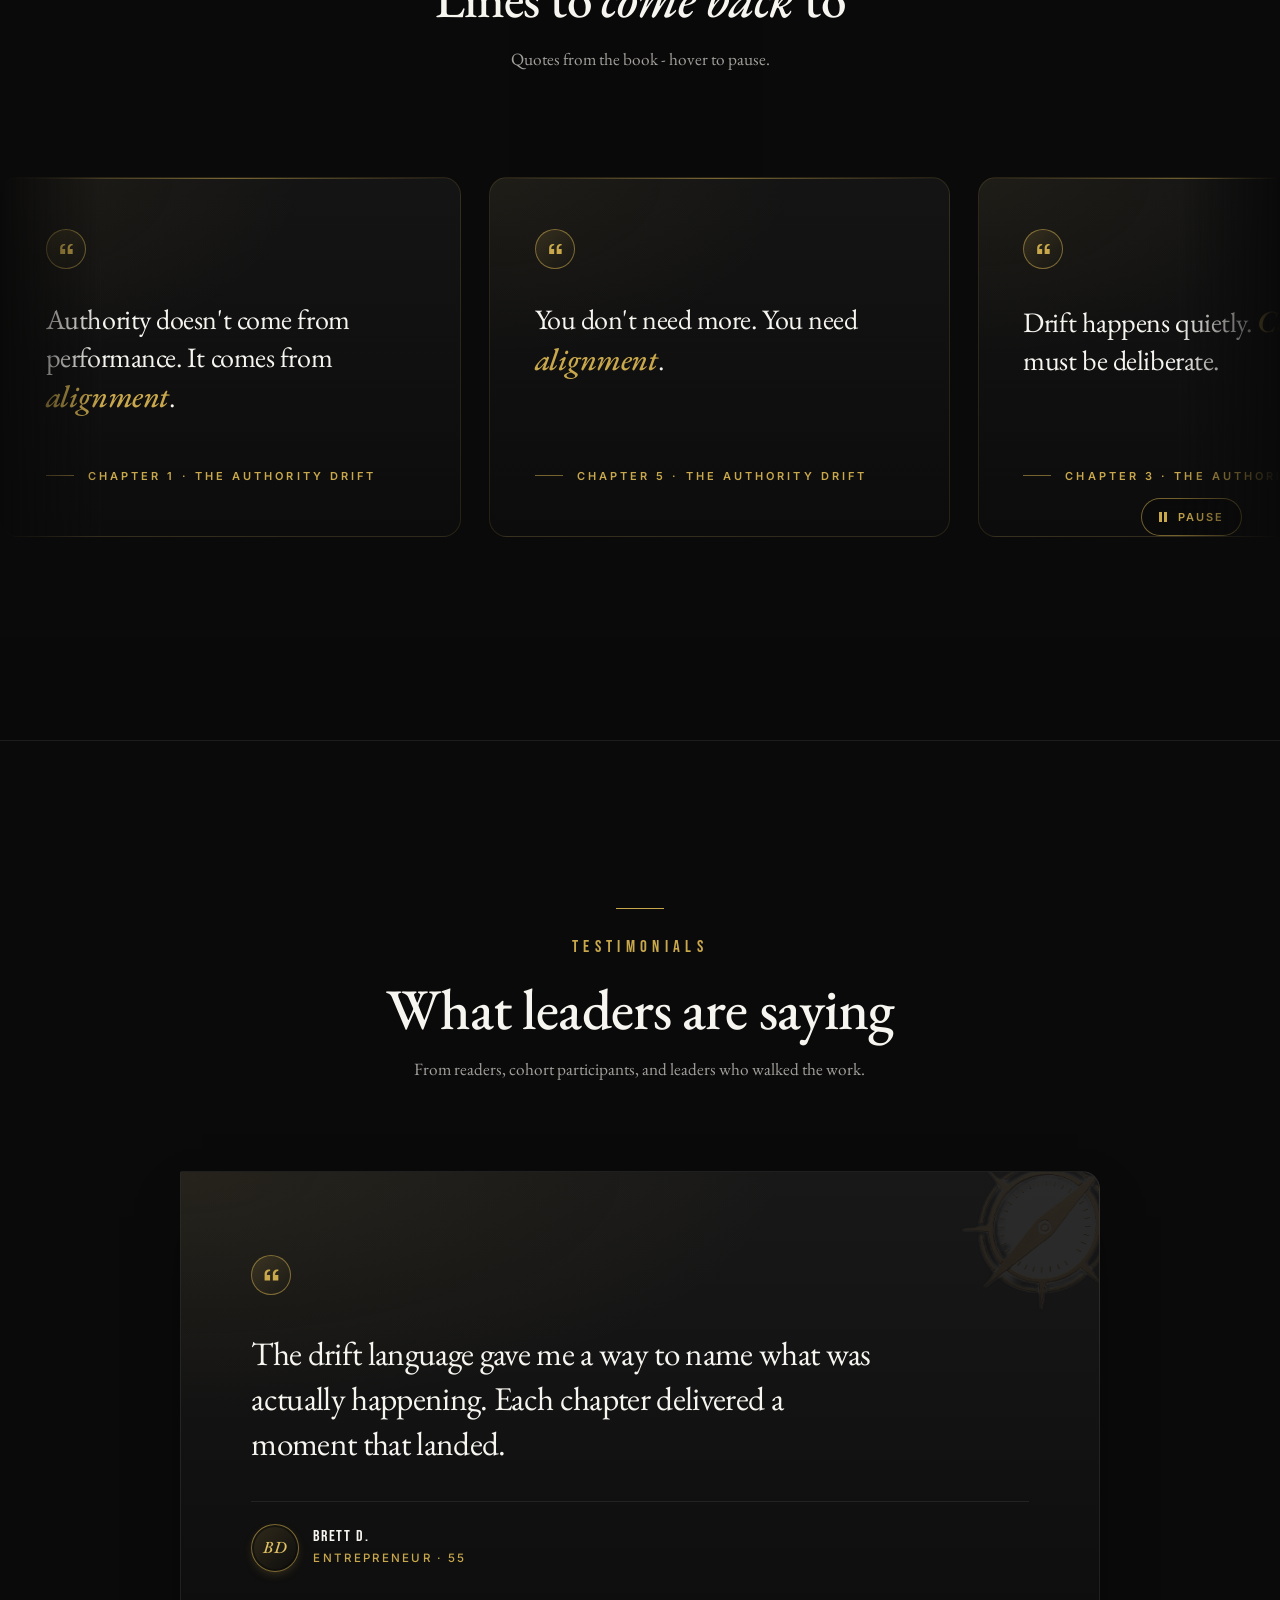
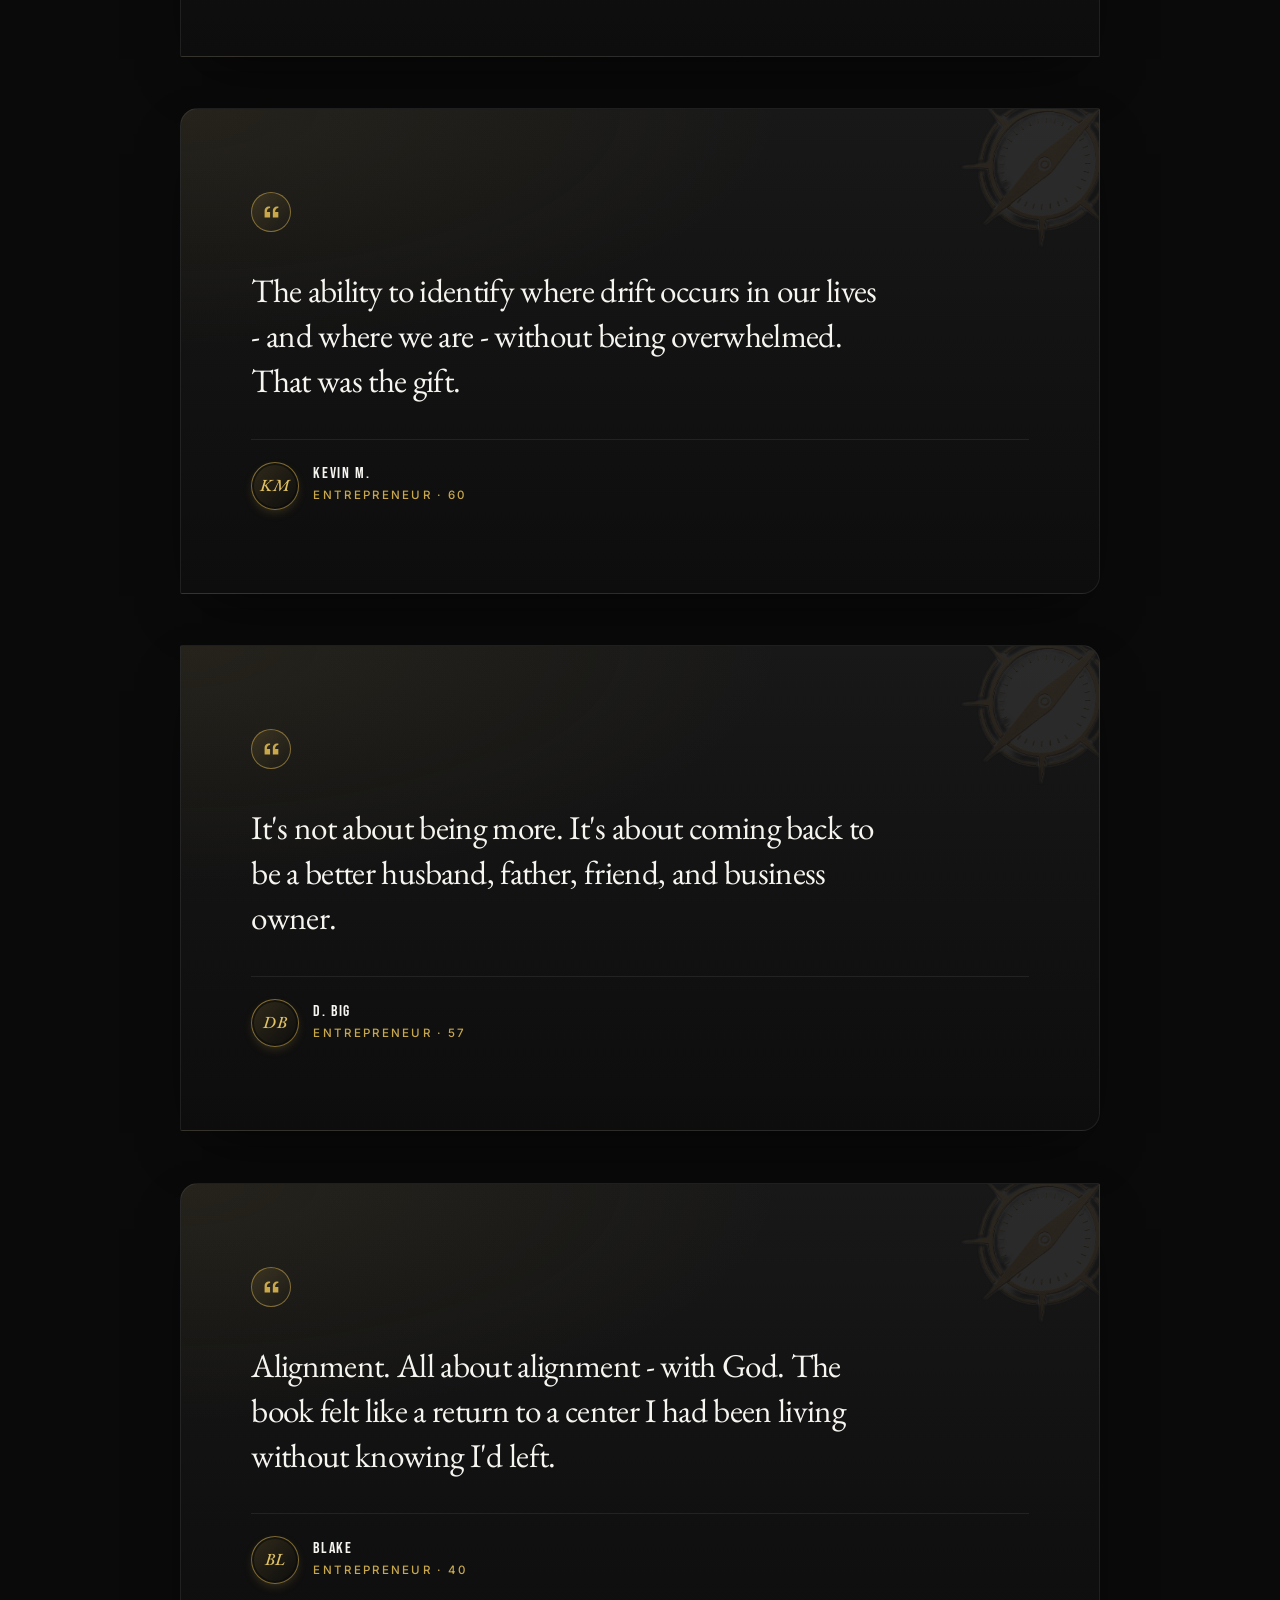
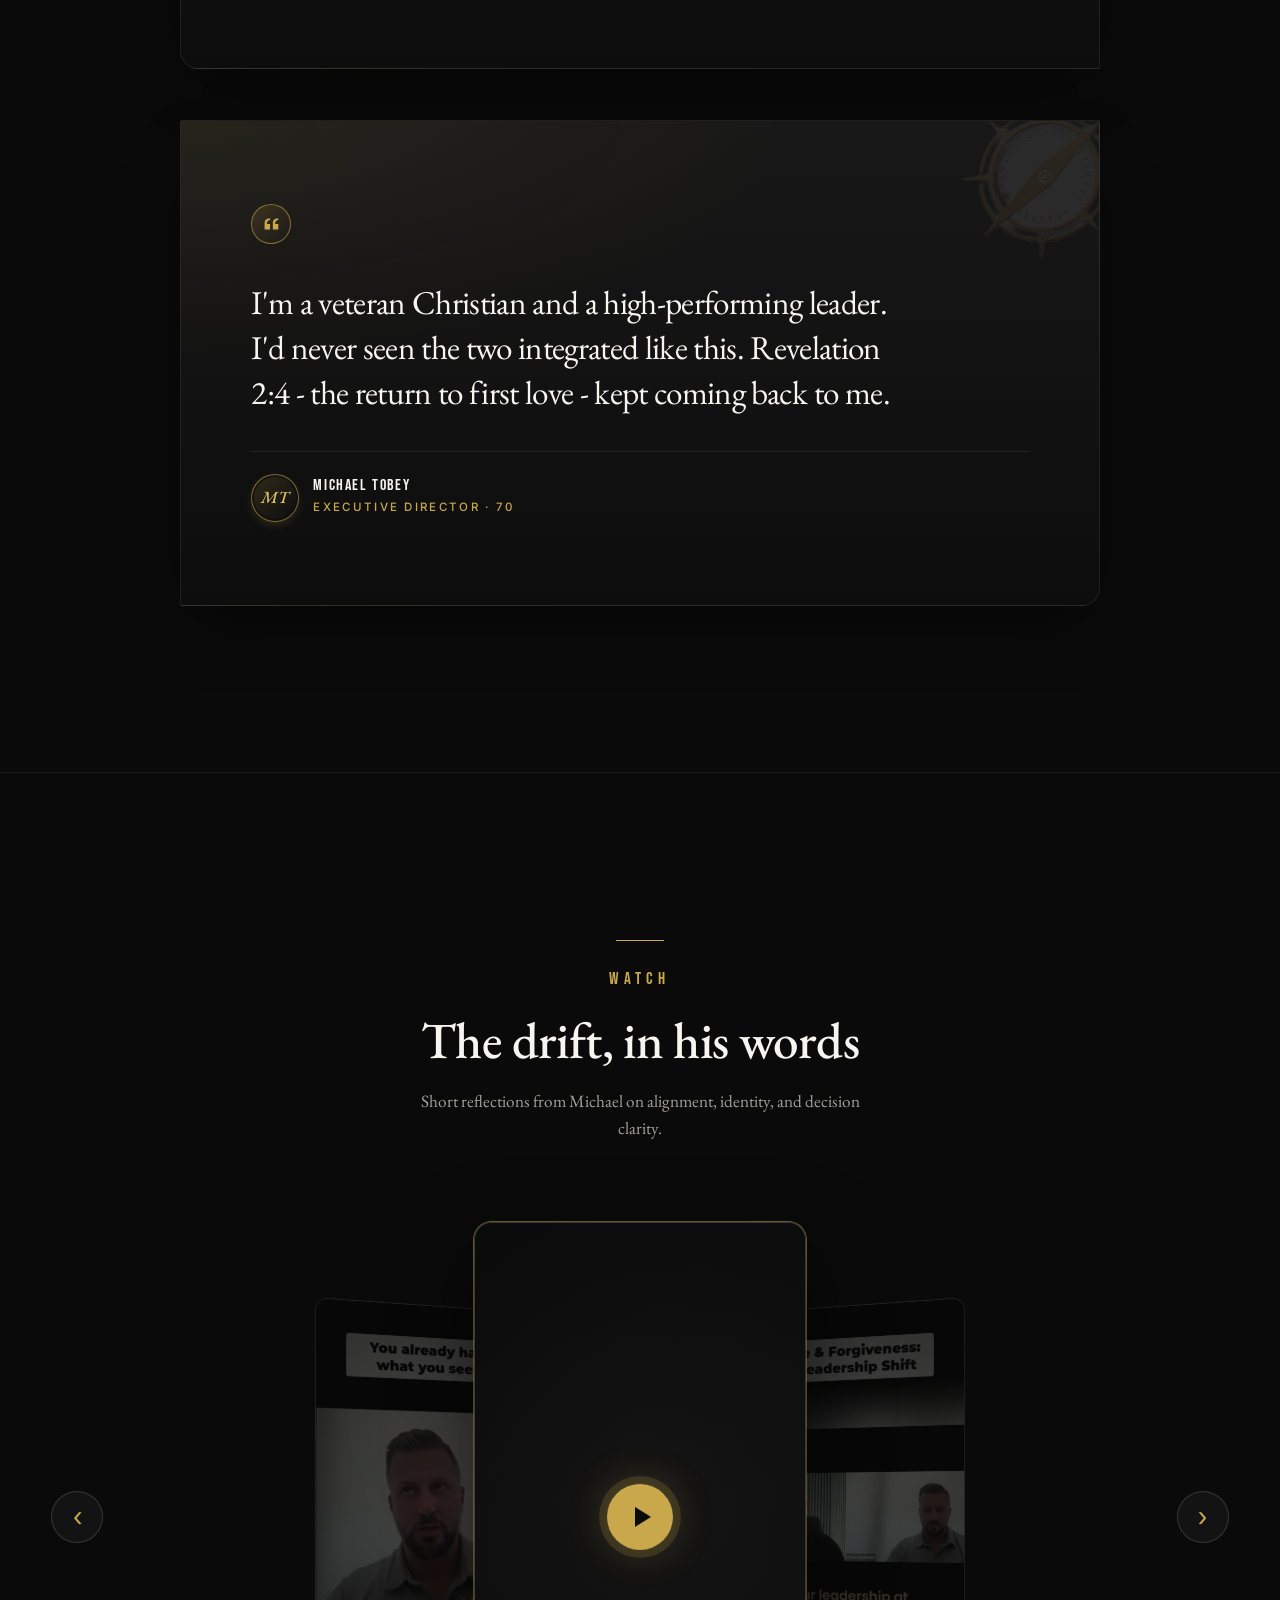
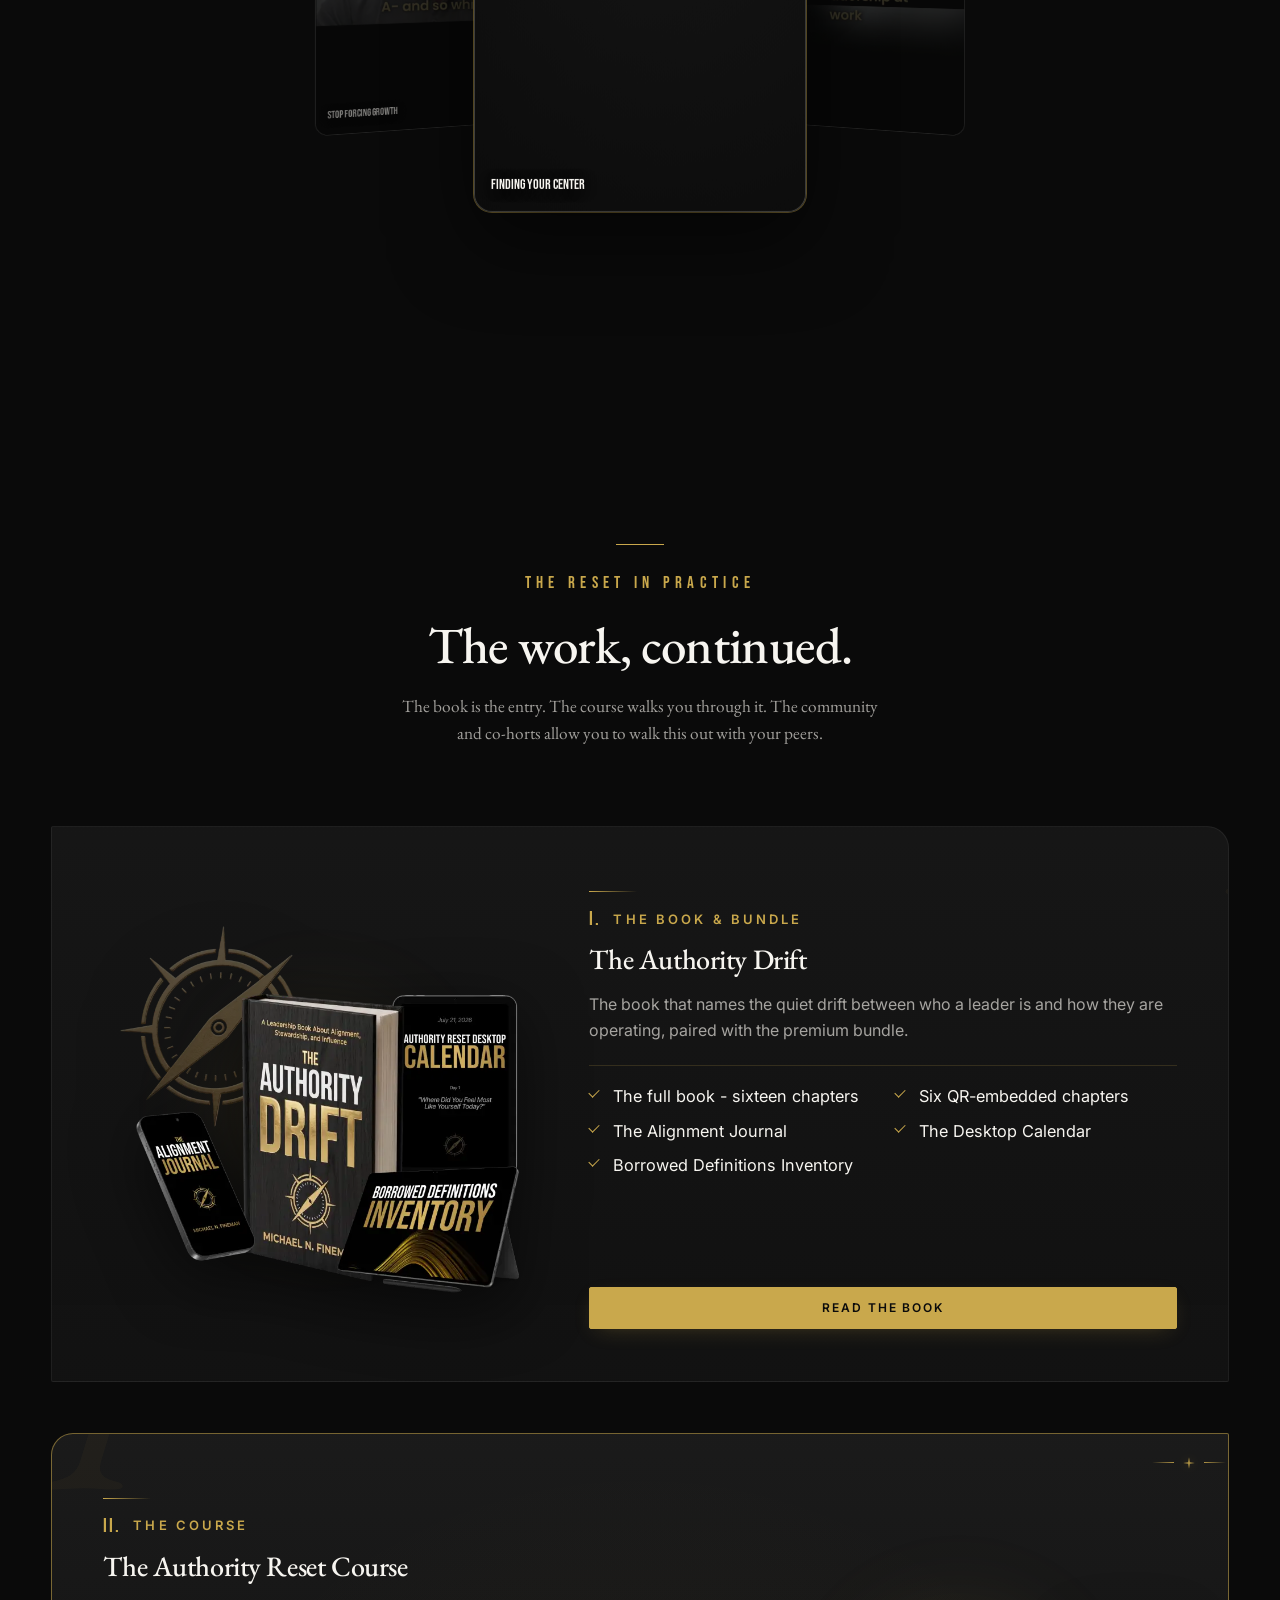
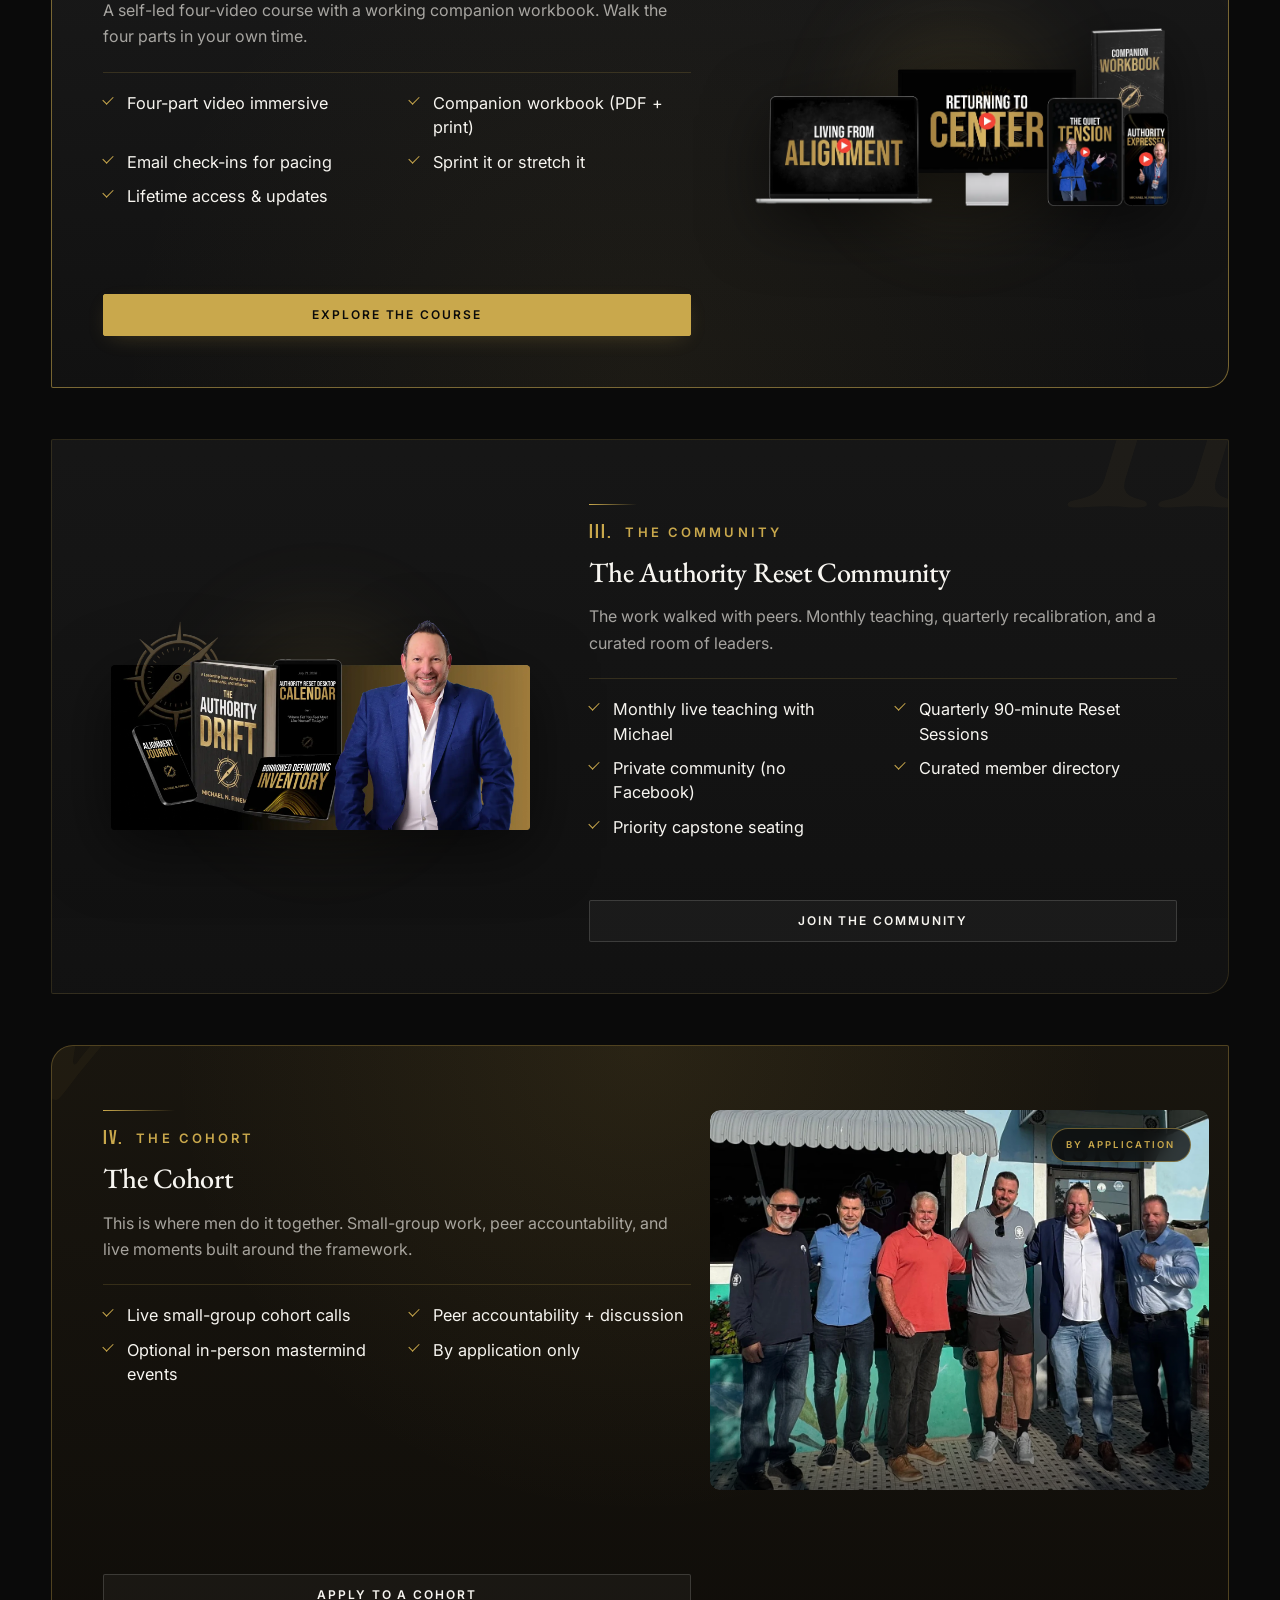
==== commit b5e5ca2c: "feat(website): set final 4 Watch clips + tablet/iPad/small-phone breakpoints Deck clips set to Findi" ====
--- a/index.html
+++ b/index.html
@@ -680,10 +680,16 @@
         <button class="clips-arrow clips-prev" type="button" aria-label="Previous video">&#8249;</button>
         <div class="clips-stage">
 
-          <article class="clip-card" role="button" tabindex="0" aria-label="Fear Doesn't Steer the Ship">
-            <video class="clip-video" preload="none" playsinline controls hidden><source src="assets/clips/clip-01.mp4" type="video/mp4" /></video>
-            <img src="assets/clips/clip-01.webp" alt="" class="clip-poster" aria-hidden="true" width="480" height="854" loading="lazy" decoding="async" />
-            <div class="clip-overlay"><div class="clip-play" aria-hidden="true"></div><span class="clip-caption">Fear Doesn't Steer the Ship</span></div>
+          <article class="clip-card" role="button" tabindex="0" aria-label="Finding Your Center">
+            <video class="clip-video" preload="none" playsinline controls hidden><source src="assets/clips/clip-02.mp4" type="video/mp4" /></video>
+            <img src="assets/clips/clip-02.webp" alt="" class="clip-poster" aria-hidden="true" width="480" height="854" loading="lazy" decoding="async" />
+            <div class="clip-overlay"><div class="clip-play" aria-hidden="true"></div><span class="clip-caption">Finding Your Center</span></div>
+          </article>
+
+          <article class="clip-card" role="button" tabindex="0" aria-label="Leadership Drift">
+            <video class="clip-video" preload="none" playsinline controls hidden><source src="assets/clips/clip-03.mp4" type="video/mp4" /></video>
+            <img src="assets/clips/clip-03.webp" alt="" class="clip-poster" aria-hidden="true" width="480" height="854" loading="lazy" decoding="async" />
+            <div class="clip-overlay"><div class="clip-play" aria-hidden="true"></div><span class="clip-caption">Leadership Drift</span></div>
           </article>
 
           <article class="clip-card" role="button" tabindex="0" aria-label="Small Decisions, Big Drifts">
@@ -692,16 +698,10 @@
             <div class="clip-overlay"><div class="clip-play" aria-hidden="true"></div><span class="clip-caption">Small Decisions, Big Drifts</span></div>
           </article>
 
-          <article class="clip-card" role="button" tabindex="0" aria-label="Why Leaders Need Each Other">
-            <video class="clip-video" preload="none" playsinline controls hidden><source src="assets/clips/clip-07.mp4" type="video/mp4" /></video>
-            <img src="assets/clips/clip-07.webp" alt="" class="clip-poster" aria-hidden="true" width="480" height="854" loading="lazy" decoding="async" />
-            <div class="clip-overlay"><div class="clip-play" aria-hidden="true"></div><span class="clip-caption">Why Leaders Need Each Other</span></div>
-          </article>
-
-          <article class="clip-card" role="button" tabindex="0" aria-label="Unlock Your True Authority">
-            <video class="clip-video" preload="none" playsinline controls hidden><source src="assets/clips/clip-09.mp4" type="video/mp4" /></video>
-            <img src="assets/clips/clip-09.webp" alt="" class="clip-poster" aria-hidden="true" width="480" height="854" loading="lazy" decoding="async" />
-            <div class="clip-overlay"><div class="clip-play" aria-hidden="true"></div><span class="clip-caption">Unlock Your True Authority</span></div>
+          <article class="clip-card" role="button" tabindex="0" aria-label="Stop Forcing Growth">
+            <video class="clip-video" preload="none" playsinline controls hidden><source src="assets/clips/clip-06.mp4" type="video/mp4" /></video>
+            <img src="assets/clips/clip-06.webp" alt="" class="clip-poster" aria-hidden="true" width="480" height="854" loading="lazy" decoding="async" />
+            <div class="clip-overlay"><div class="clip-play" aria-hidden="true"></div><span class="clip-caption">Stop Forcing Growth</span></div>
           </article>
 
         </div>
--- a/styles.css
+++ b/styles.css
@@ -6167,3 +6167,24 @@
   .clip-card.slot-back  { transform: translate(-50%, -50%) translateZ(-300px) scale(0.62); }
   .clips-arrow { width: 44px; height: 44px; font-size: 1.4rem; }
 }
+
+/* ---- Watch deck: tablet / iPad ---- */
+@media (min-width: 721px) and (max-width: 1024px) {
+  .clips-stage { height: clamp(440px, 58vw, 560px); }
+  .clip-card { width: clamp(244px, 34vw, 304px); }
+  .clip-card.slot-right { transform: translate(-50%, -50%) translateX(28vw) translateZ(-185px) scale(0.8) rotateY(-25deg); }
+  .clip-card.slot-left  { transform: translate(-50%, -50%) translateX(-28vw) translateZ(-185px) scale(0.8) rotateY(25deg); }
+  .clip-card.slot-back  { transform: translate(-50%, -50%) translateZ(-345px) scale(0.64); }
+  .clips-deck { gap: 6px; }
+  .clips-arrow { width: 48px; height: 48px; }
+}
+/* ---- Watch deck: small phones ---- */
+@media (max-width: 400px) {
+  .clips-stage { height: clamp(380px, 132vw, 470px); }
+  .clip-card { width: clamp(196px, 64vw, 240px); }
+  .clip-card.slot-right { transform: translate(-50%, -50%) translateX(33vw) translateZ(-130px) scale(0.74) rotateY(-22deg); opacity: 0.42; }
+  .clip-card.slot-left  { transform: translate(-50%, -50%) translateX(-33vw) translateZ(-130px) scale(0.74) rotateY(22deg); opacity: 0.42; }
+}
+@media (prefers-reduced-motion: reduce) {
+  .clip-card { transition: opacity 0.25s ease; }
+}
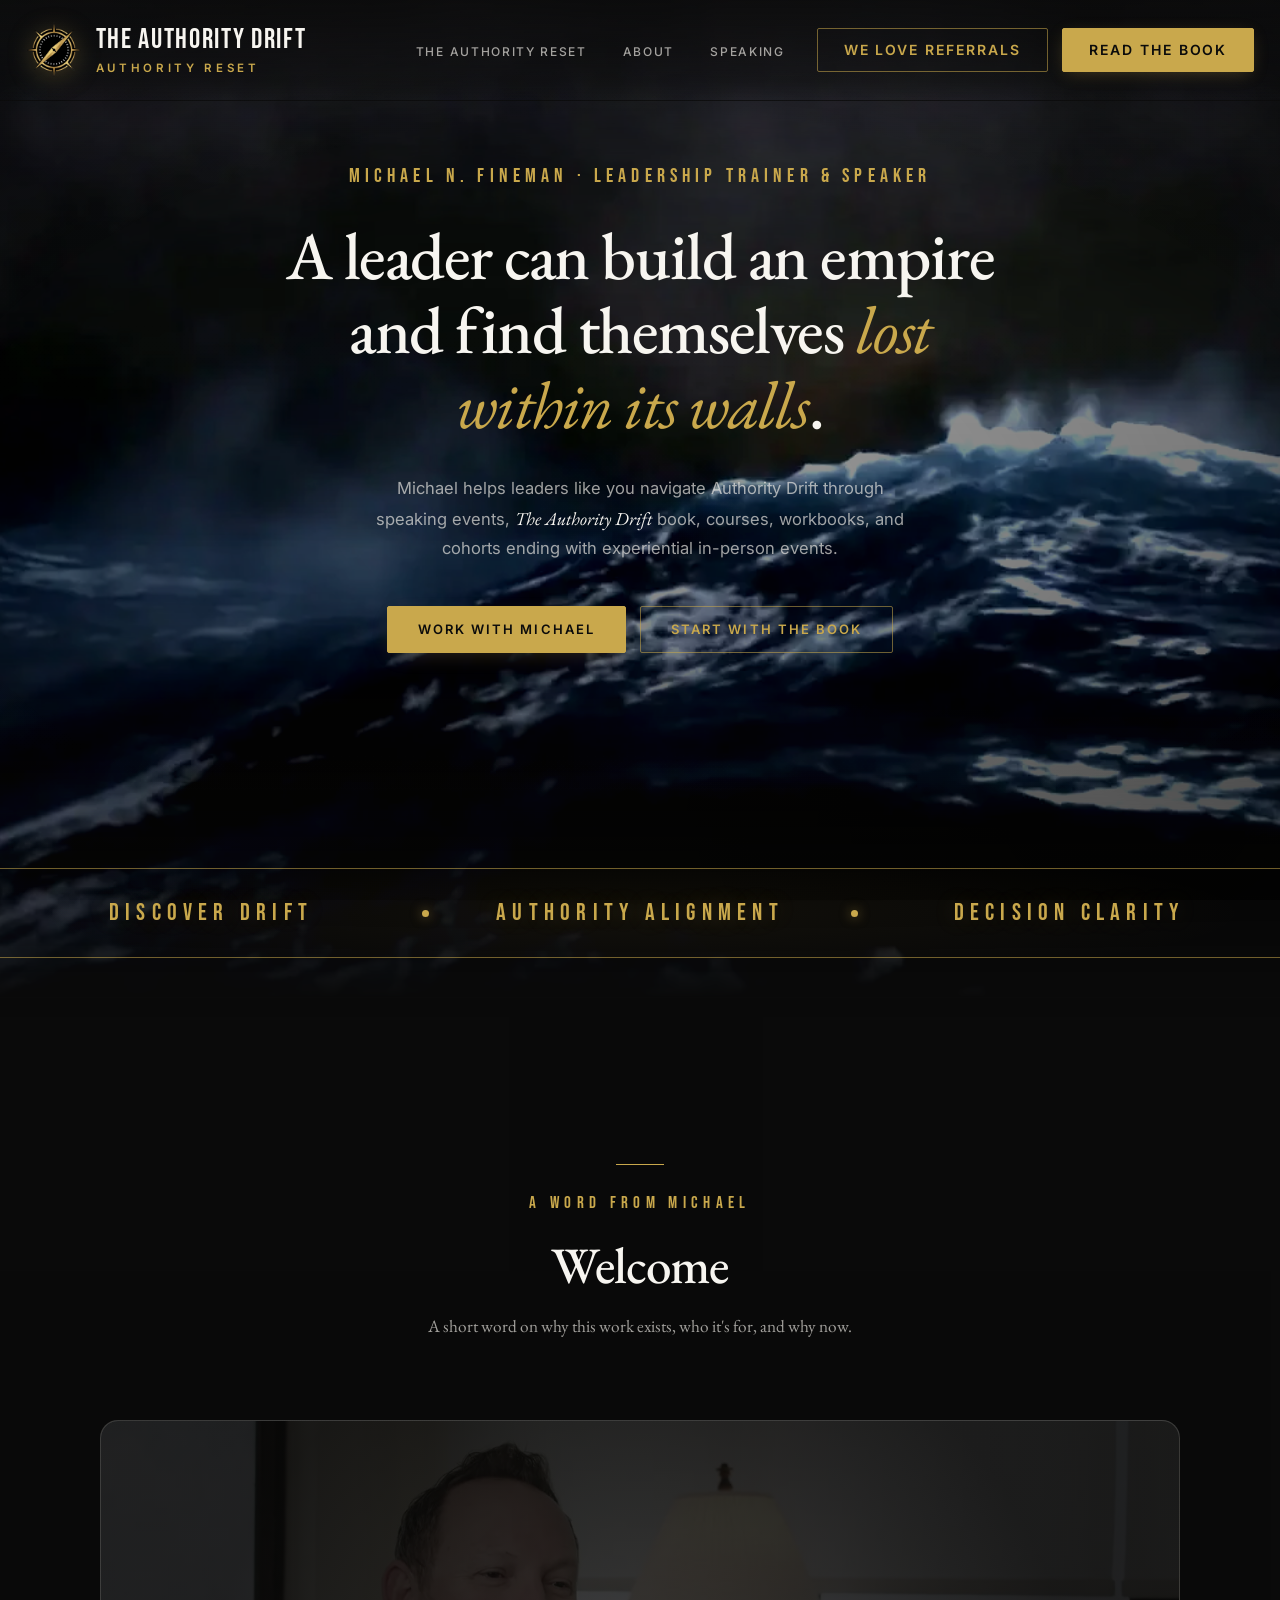
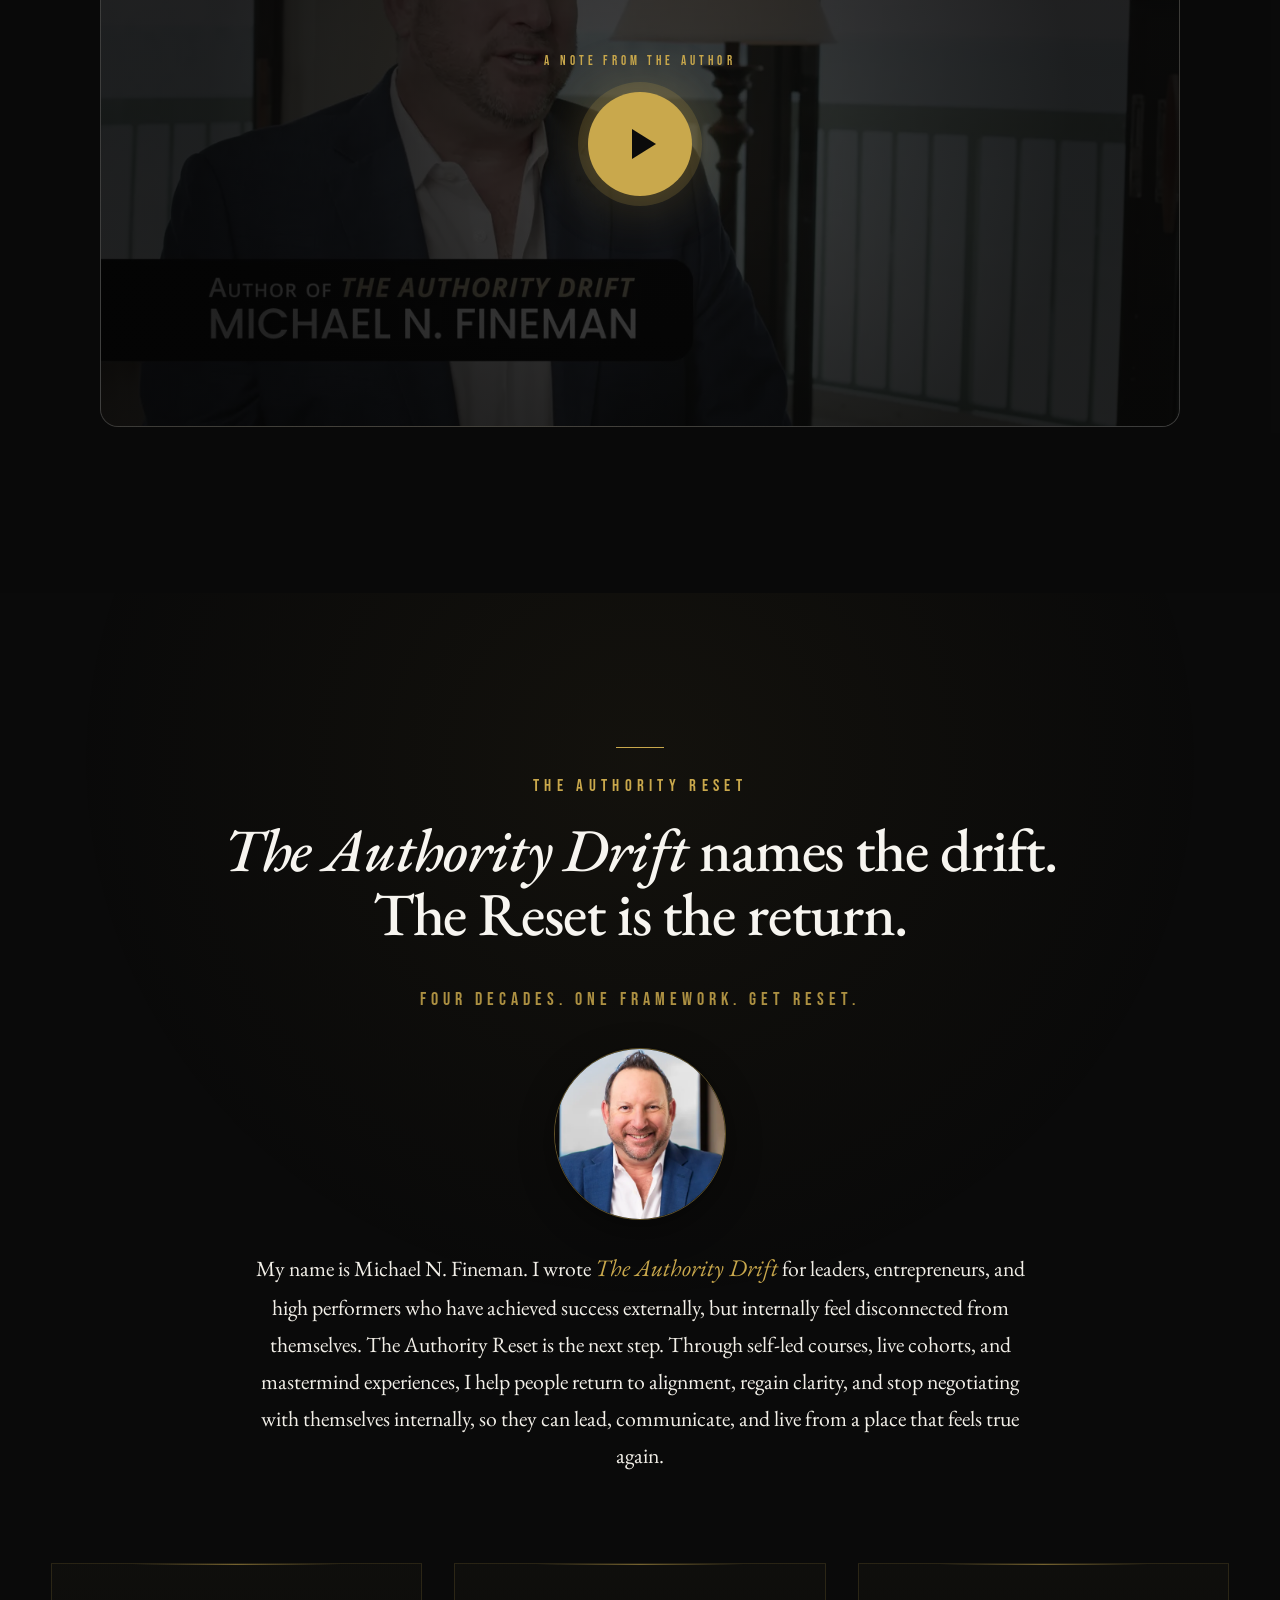
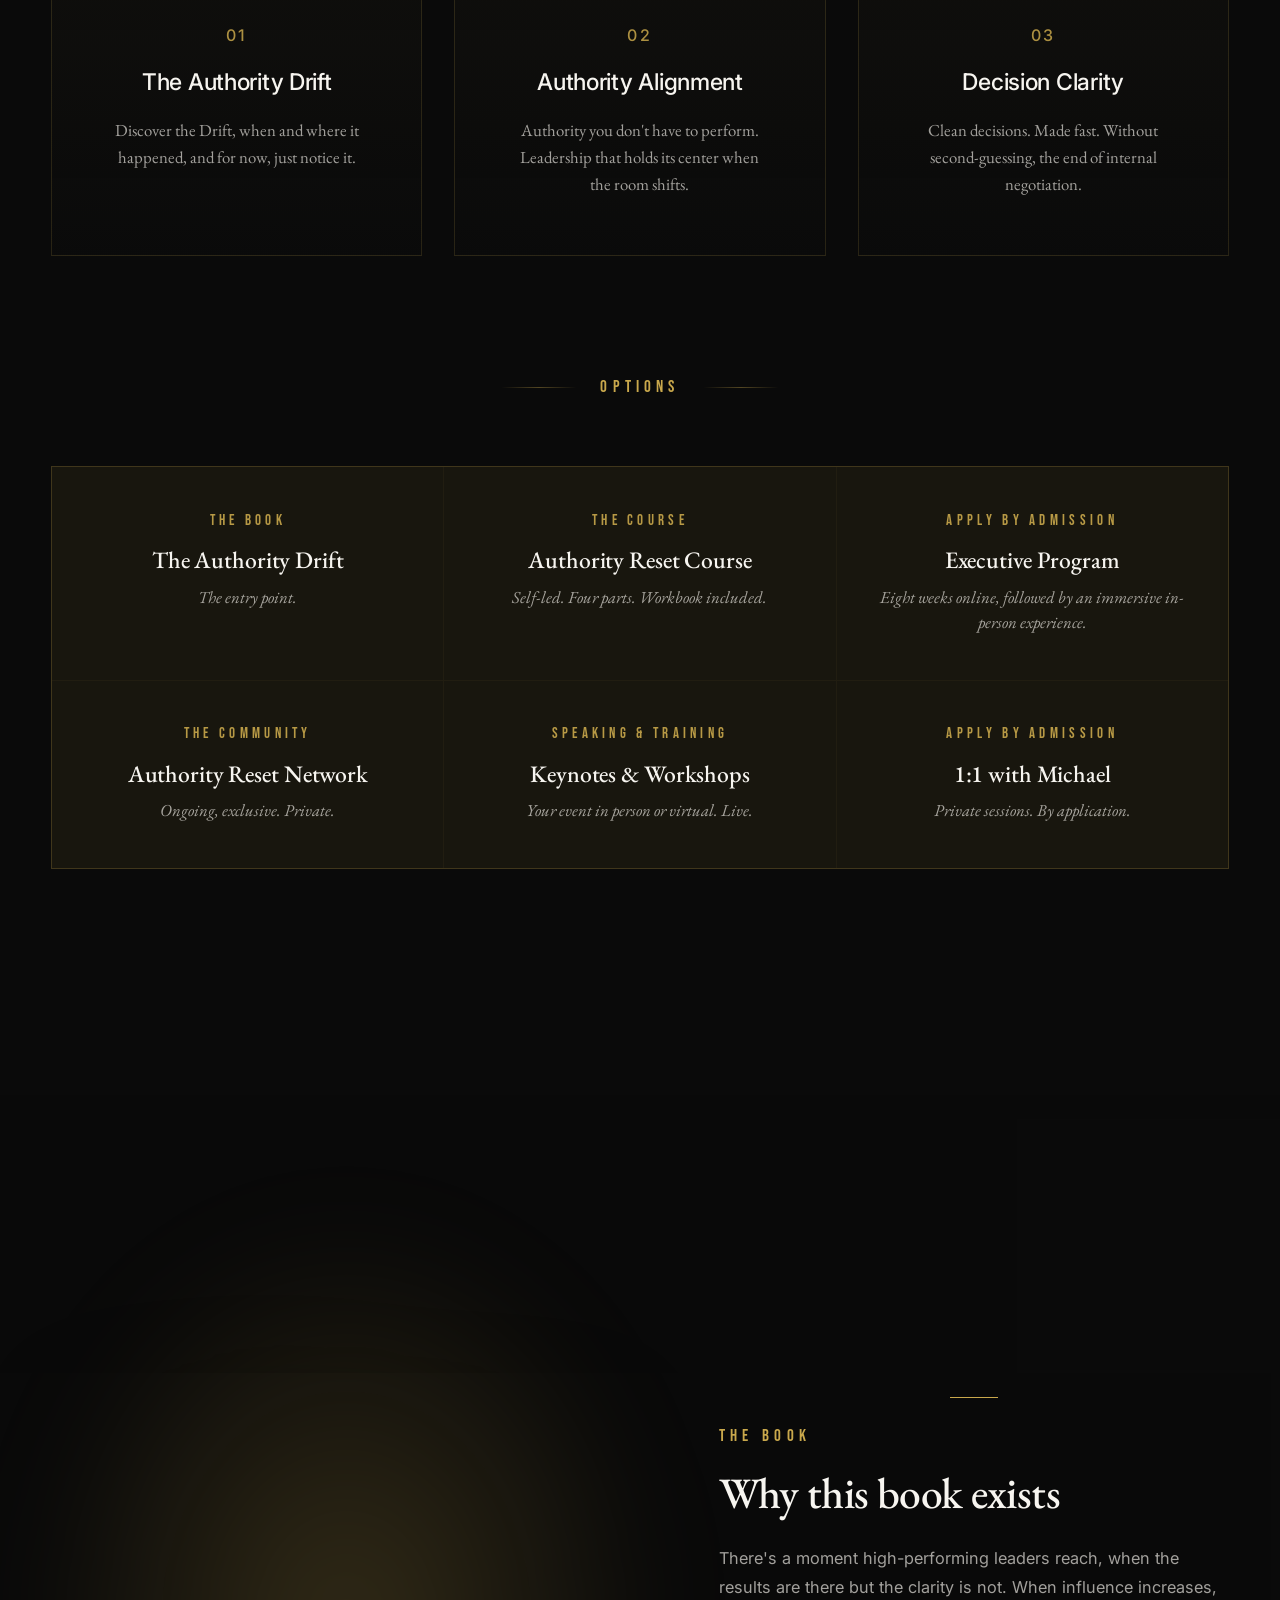
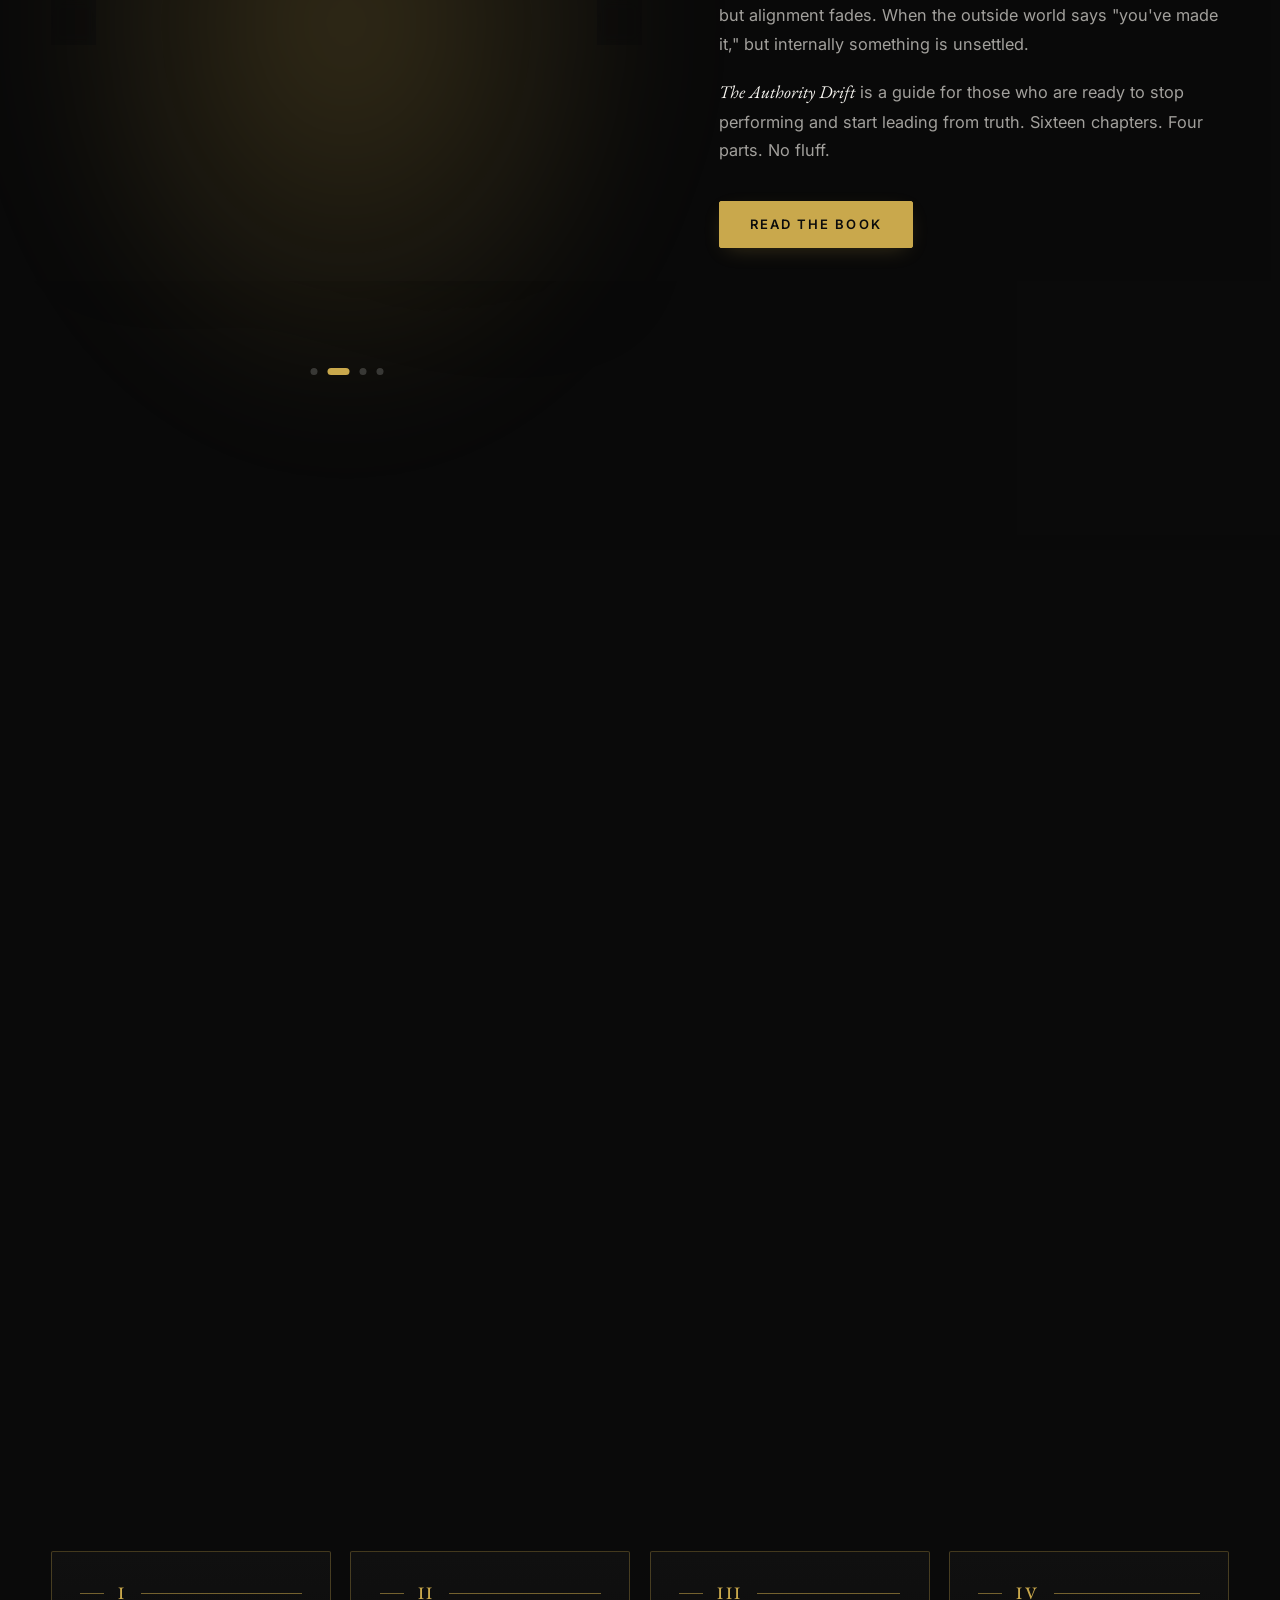
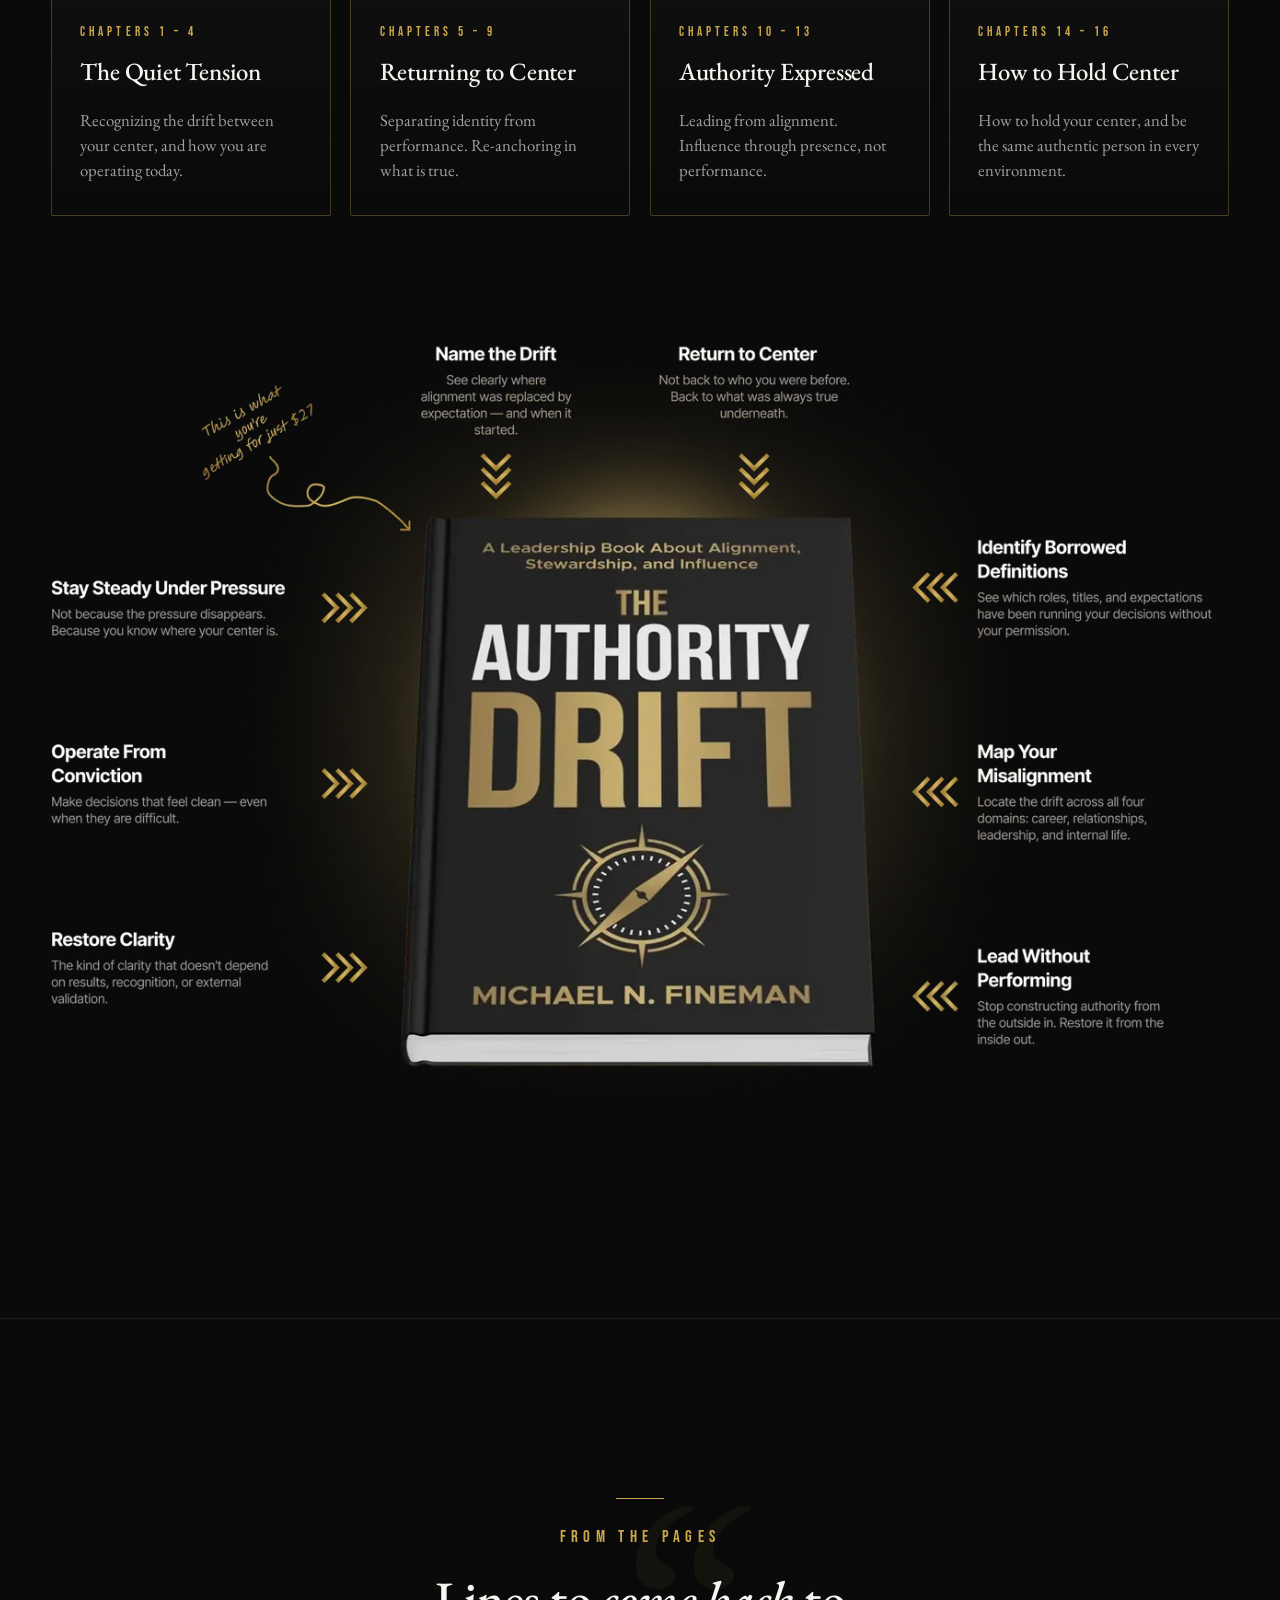
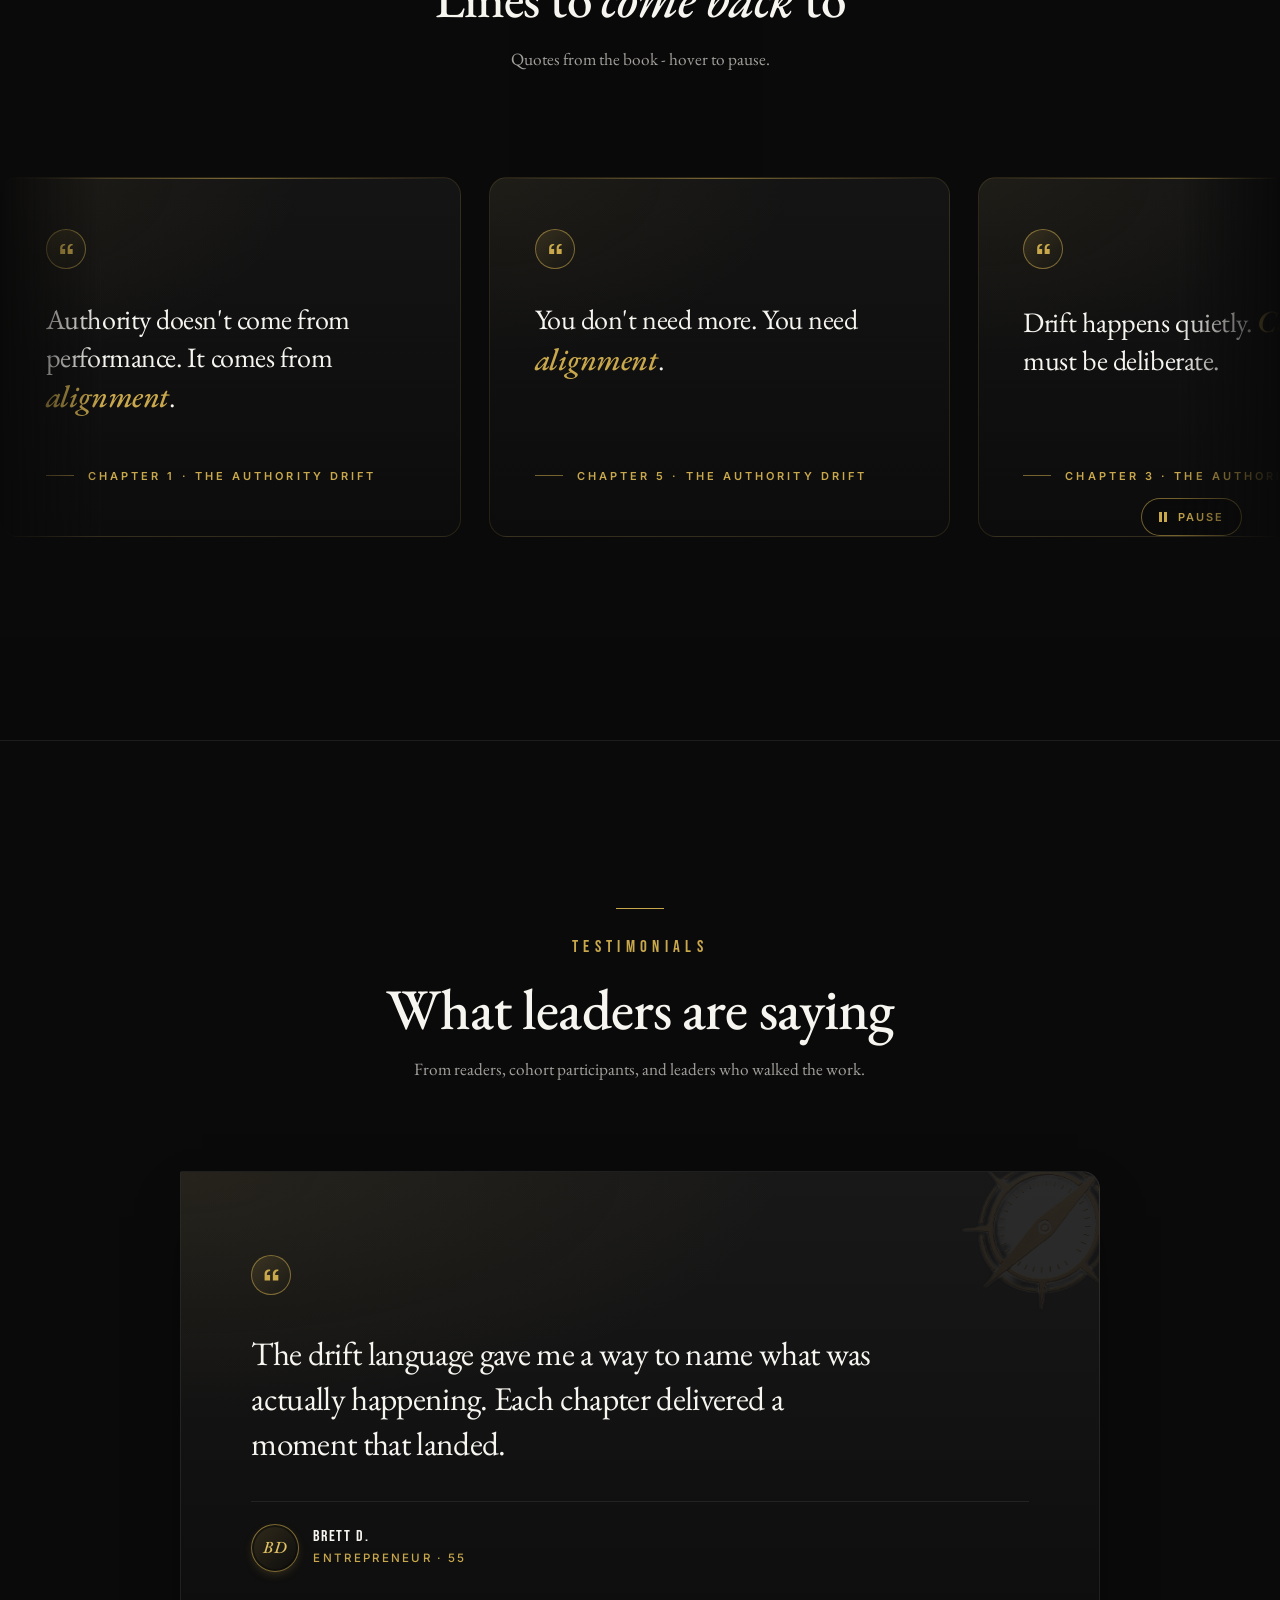
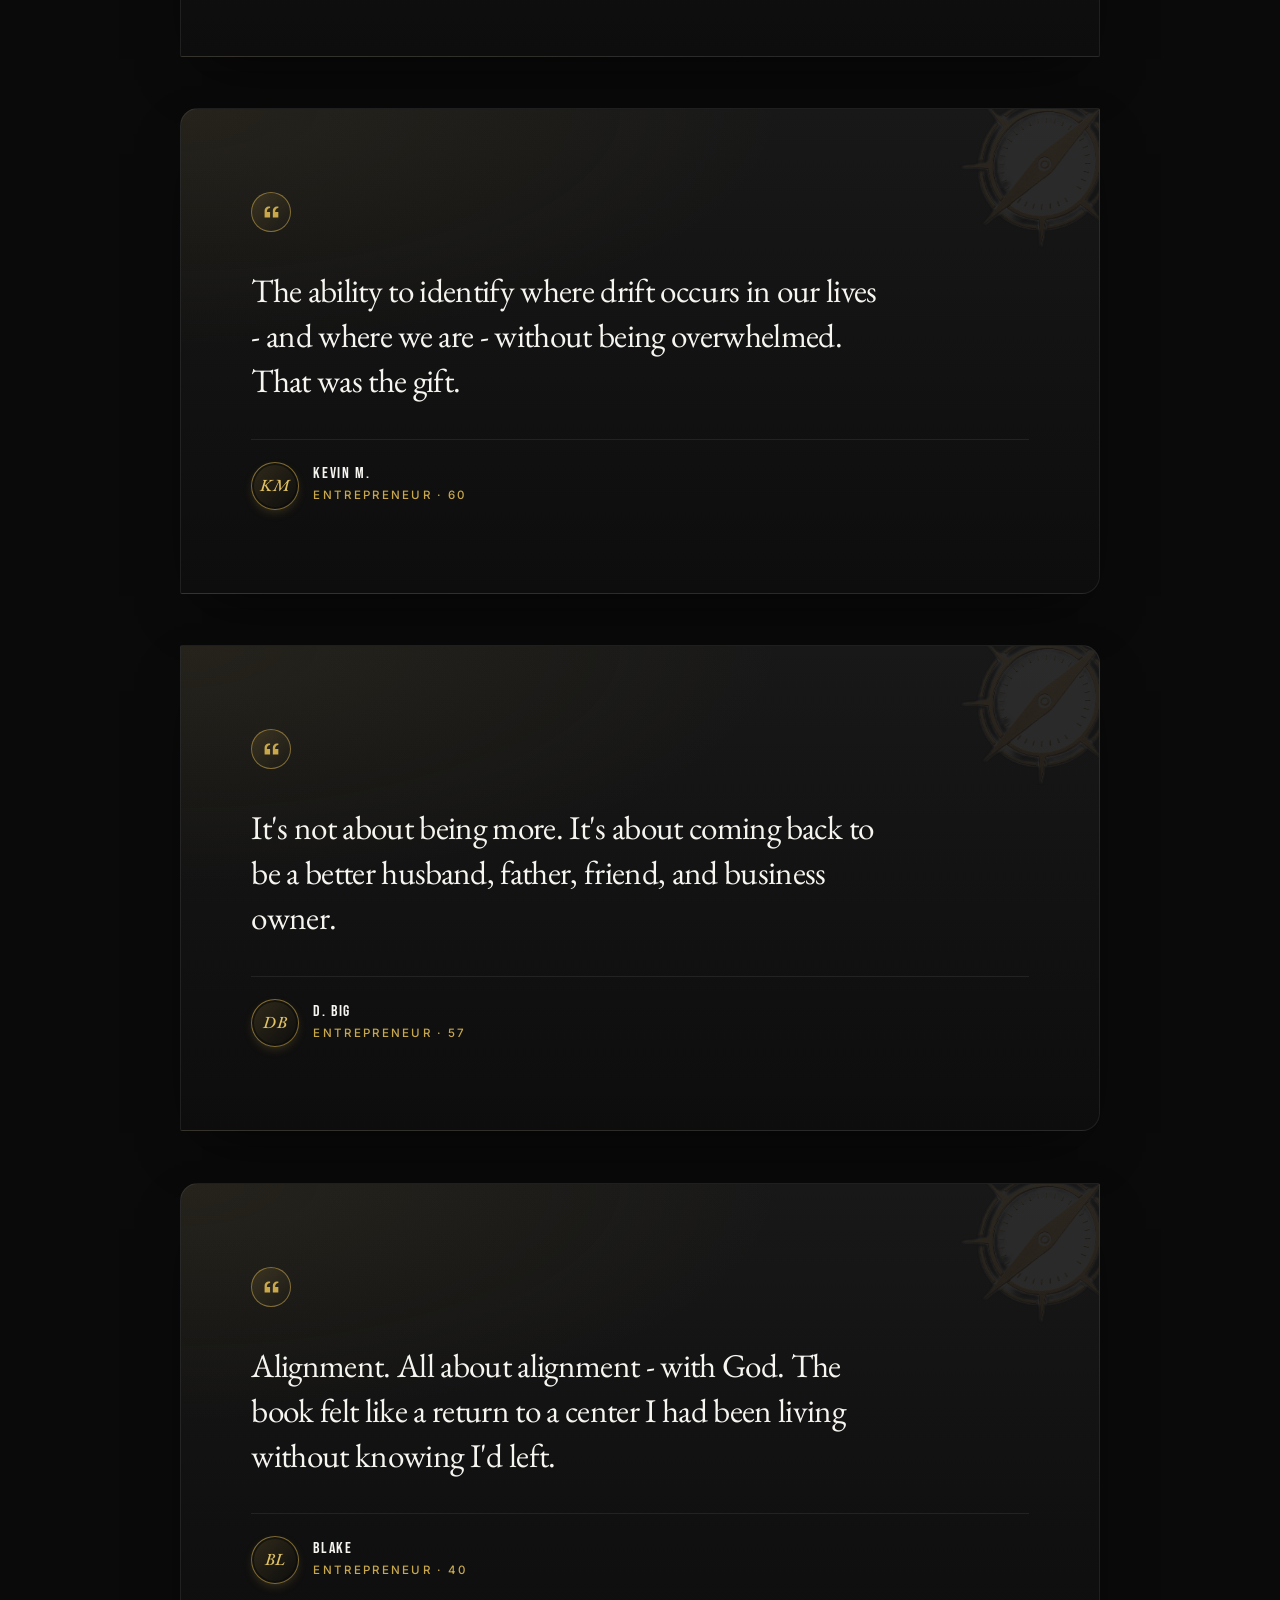
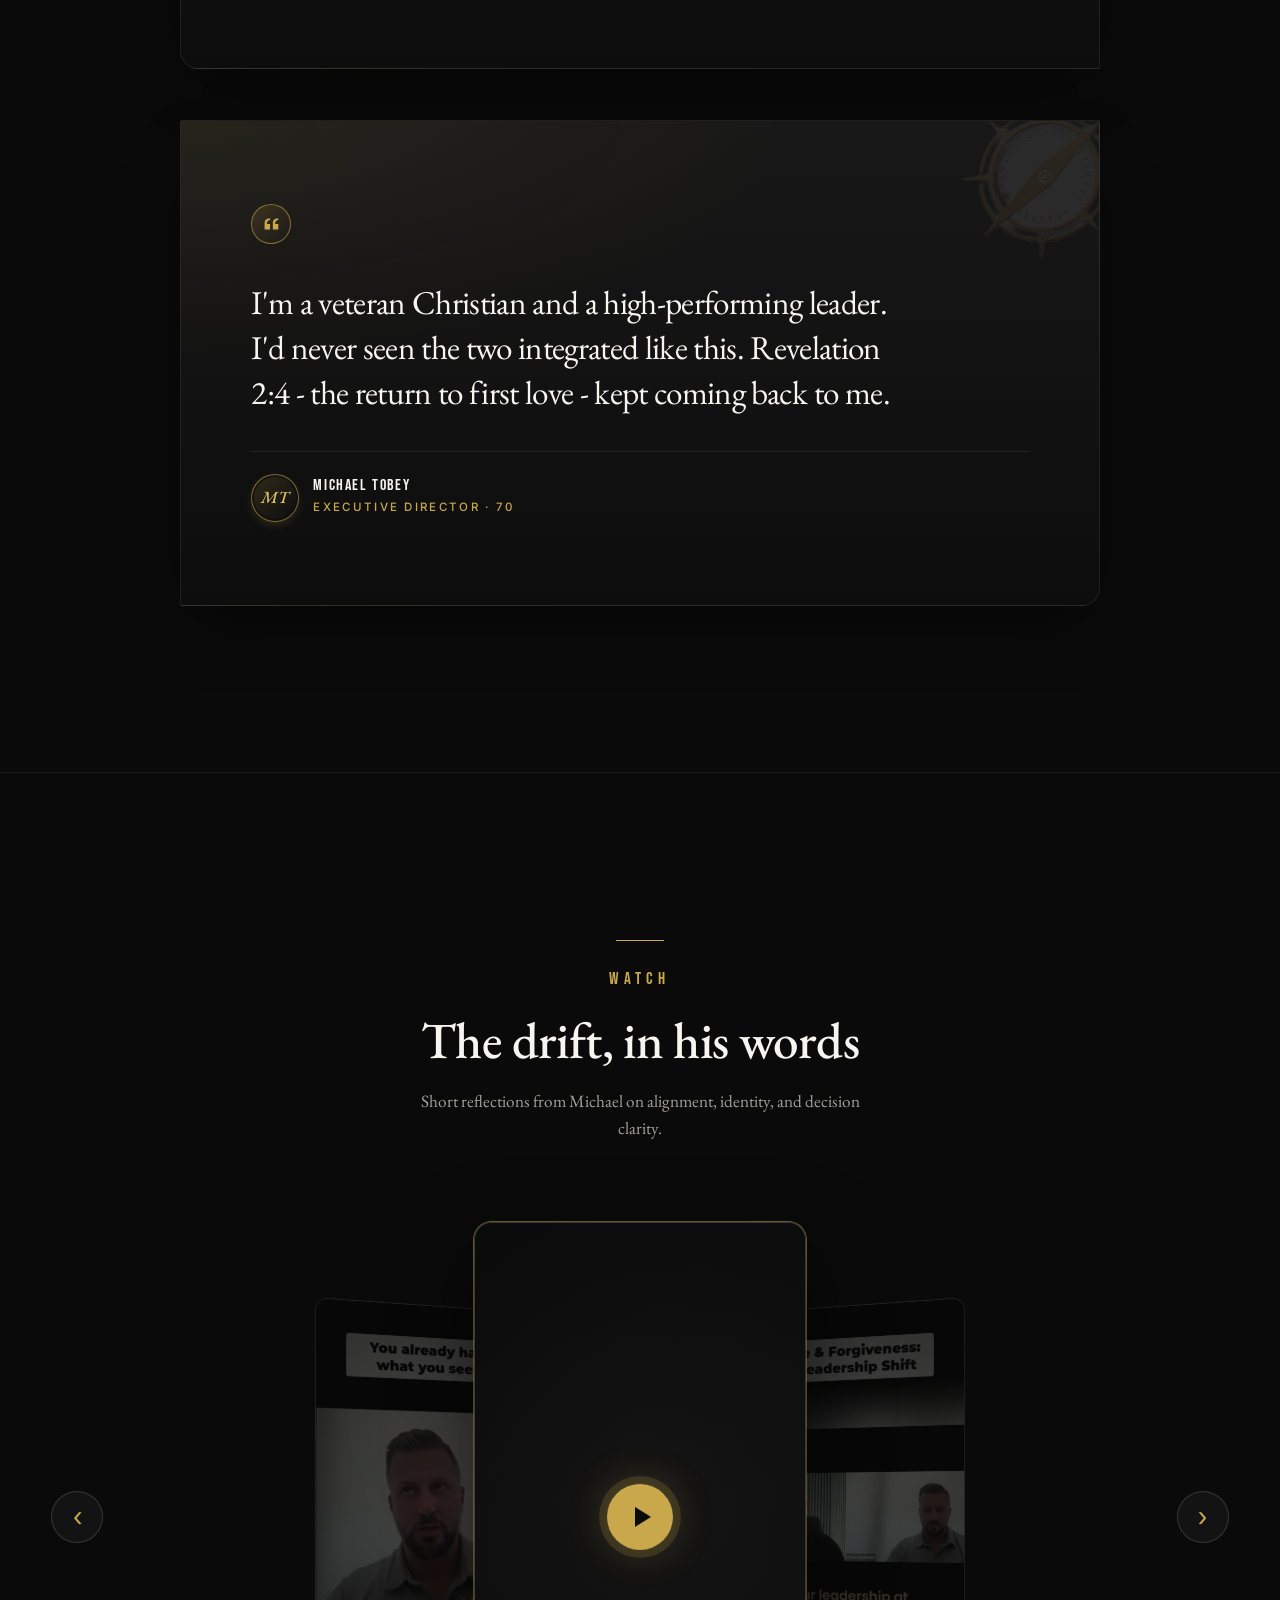
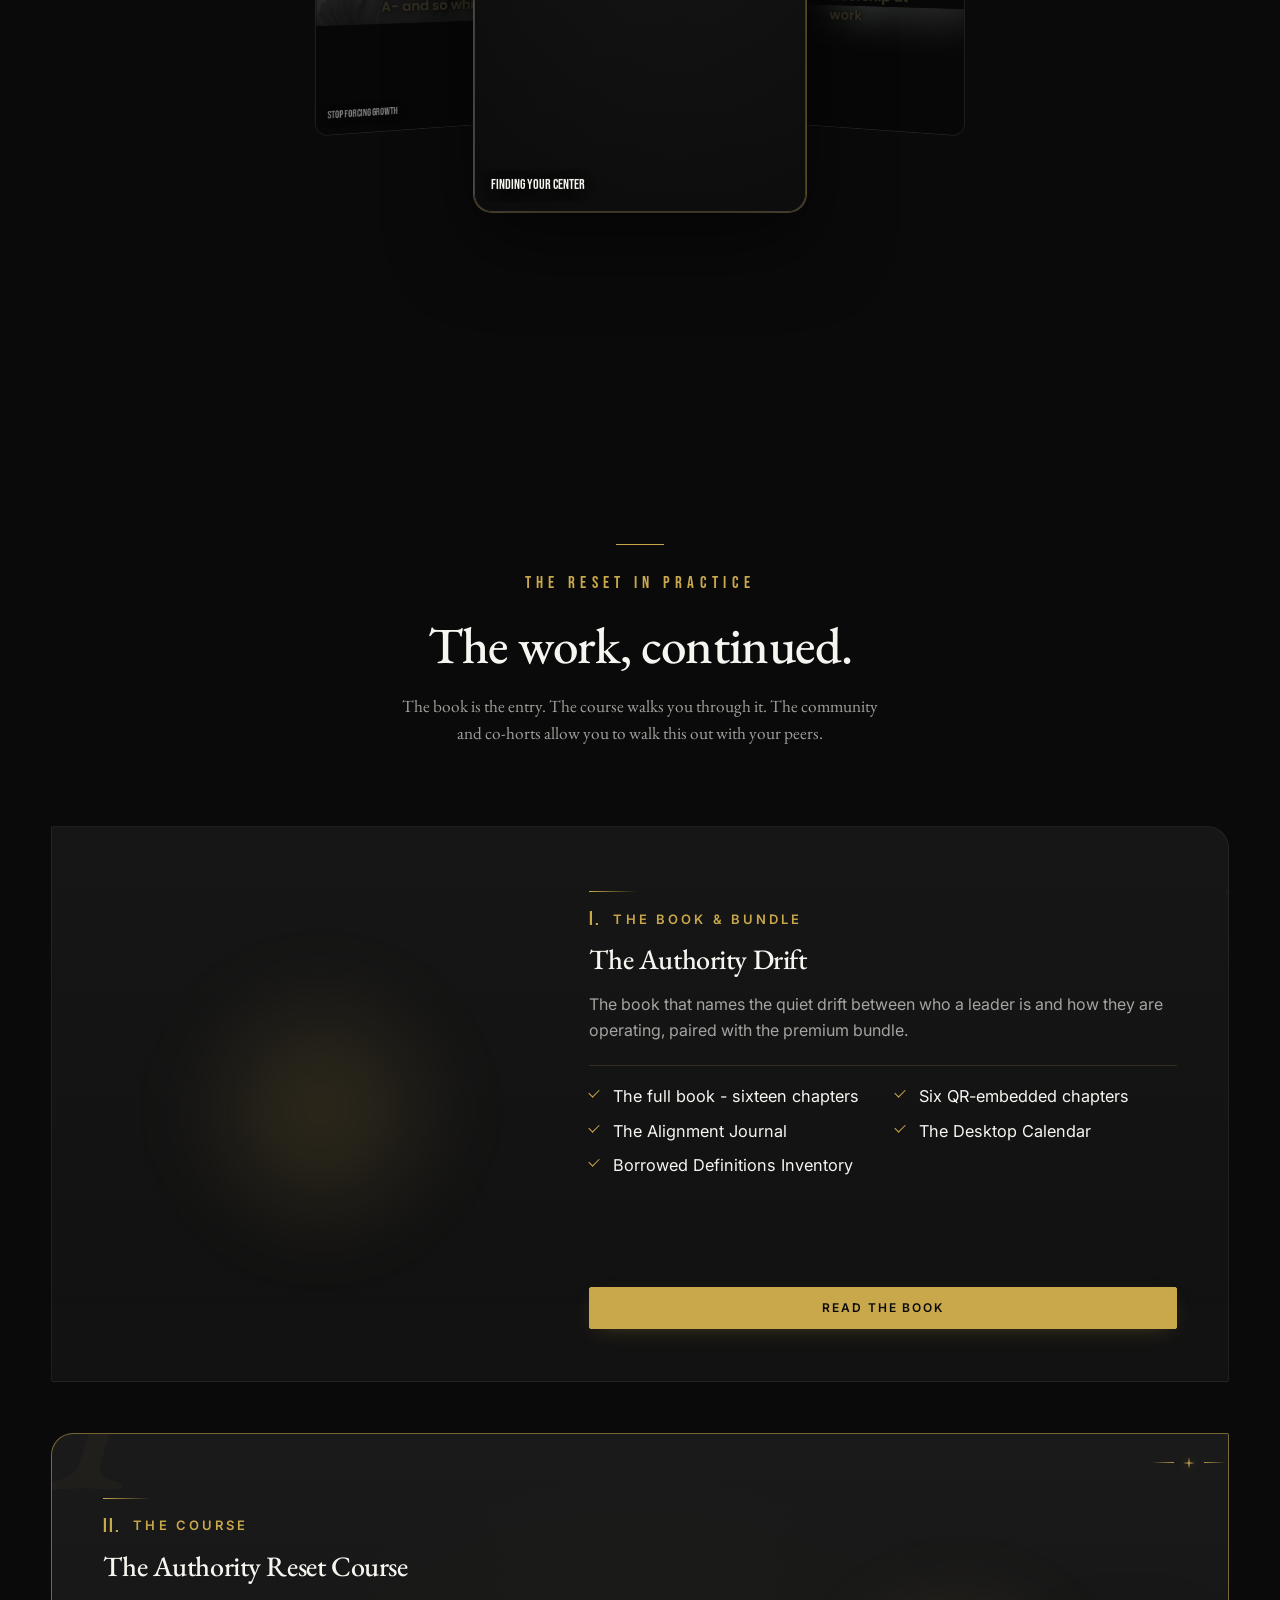
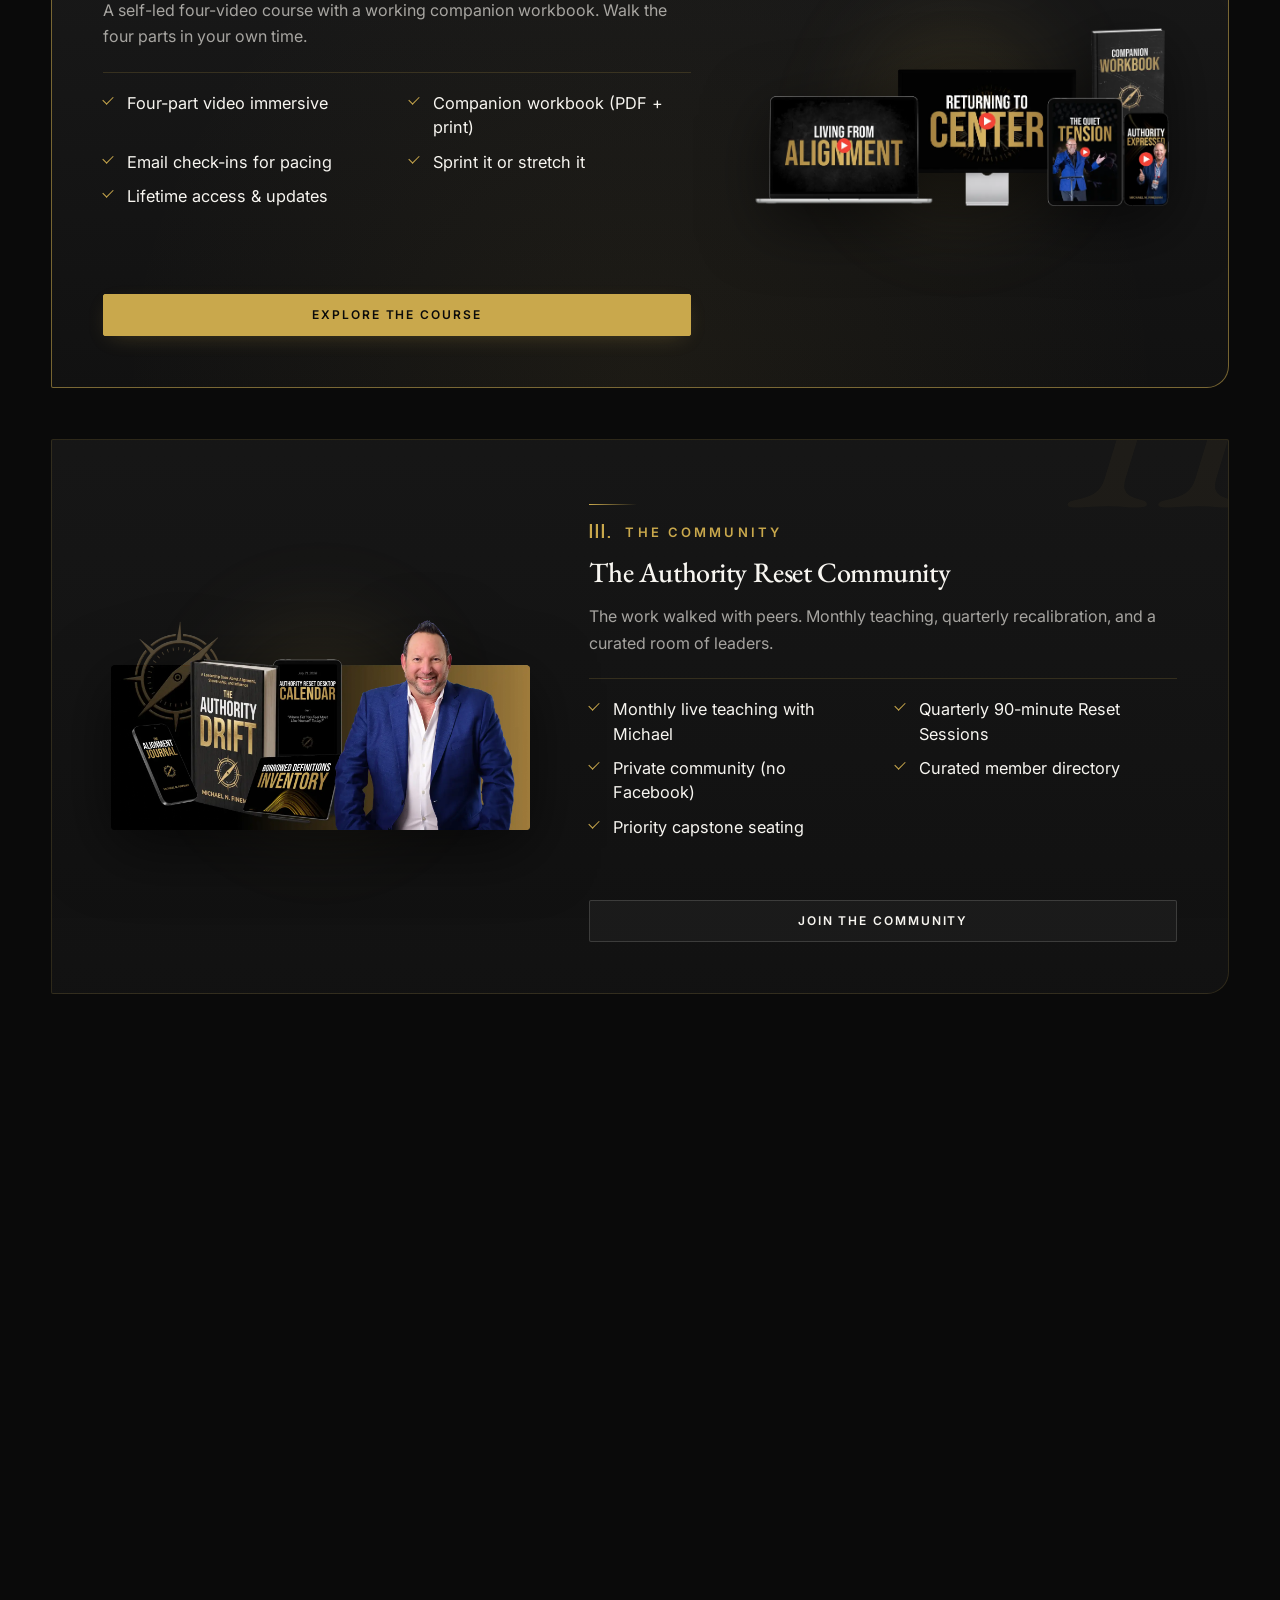
==== commit 223bfe77: "perf(website): defer events-marquee videos until section in view event-helicopter.mp4 was autoplayin" ====
--- a/index.html
+++ b/index.html
@@ -922,7 +922,7 @@
         <img src="assets/events/gallery-31.webp" alt="" loading="lazy" decoding="async" />
         <img src="assets/events/gallery-32.webp" alt="" loading="lazy" decoding="async" />
         <img src="assets/events/gallery-33.webp" alt="" loading="lazy" decoding="async" />
-        <video class="events-marquee-clip" autoplay muted loop playsinline preload="metadata" poster="assets/events/event-helicopter-poster.webp" aria-hidden="true">
+        <video class="events-marquee-clip" muted loop playsinline preload="none" data-lazy-video poster="assets/events/event-helicopter-poster.webp" aria-hidden="true">
           <source src="assets/events/event-helicopter.mp4" type="video/mp4" />
         </video>
         <img src="assets/events/gallery-01.webp" alt="" loading="lazy" decoding="async" />
@@ -958,7 +958,7 @@
         <img src="assets/events/gallery-31.webp" alt="" loading="lazy" decoding="async" />
         <img src="assets/events/gallery-32.webp" alt="" loading="lazy" decoding="async" />
         <img src="assets/events/gallery-33.webp" alt="" loading="lazy" decoding="async" />
-        <video class="events-marquee-clip" autoplay muted loop playsinline preload="metadata" poster="assets/events/event-helicopter-poster.webp" aria-hidden="true">
+        <video class="events-marquee-clip" muted loop playsinline preload="none" data-lazy-video poster="assets/events/event-helicopter-poster.webp" aria-hidden="true">
           <source src="assets/events/event-helicopter.mp4" type="video/mp4" />
         </video>
         </div>
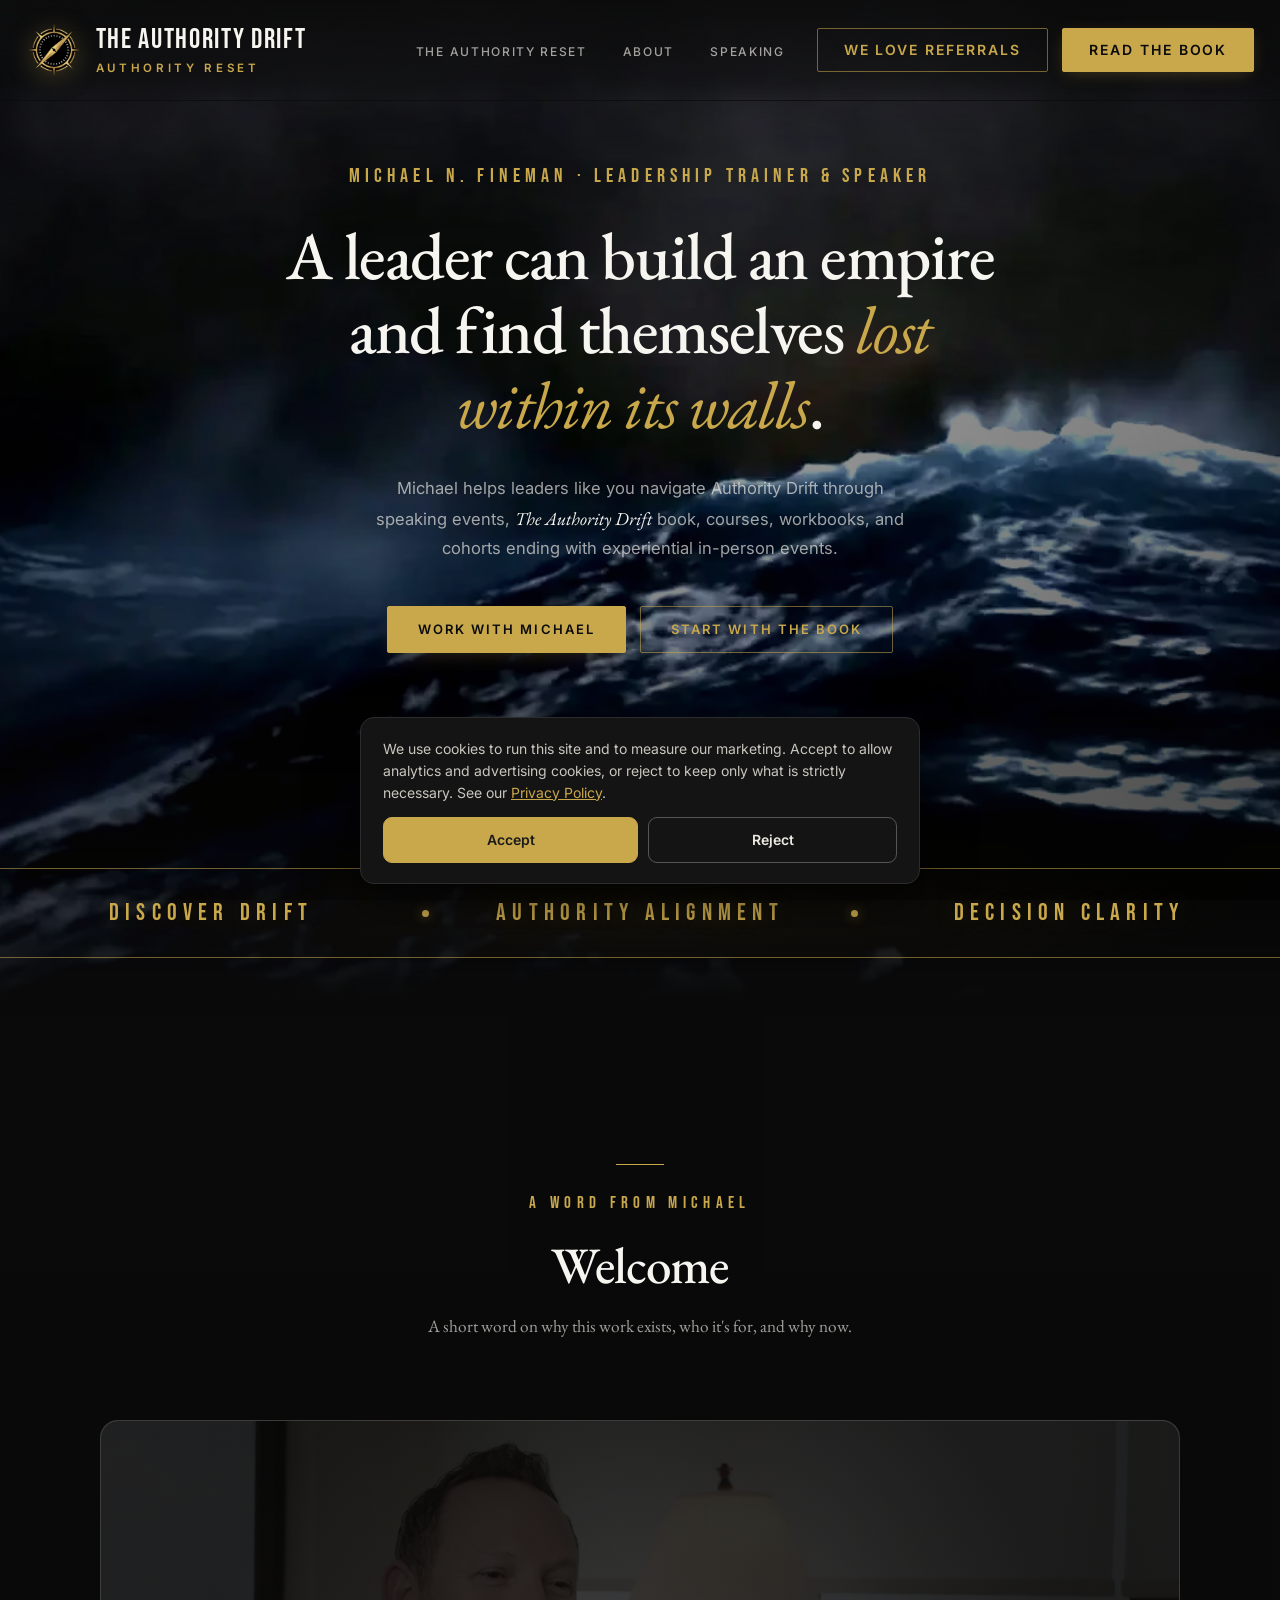
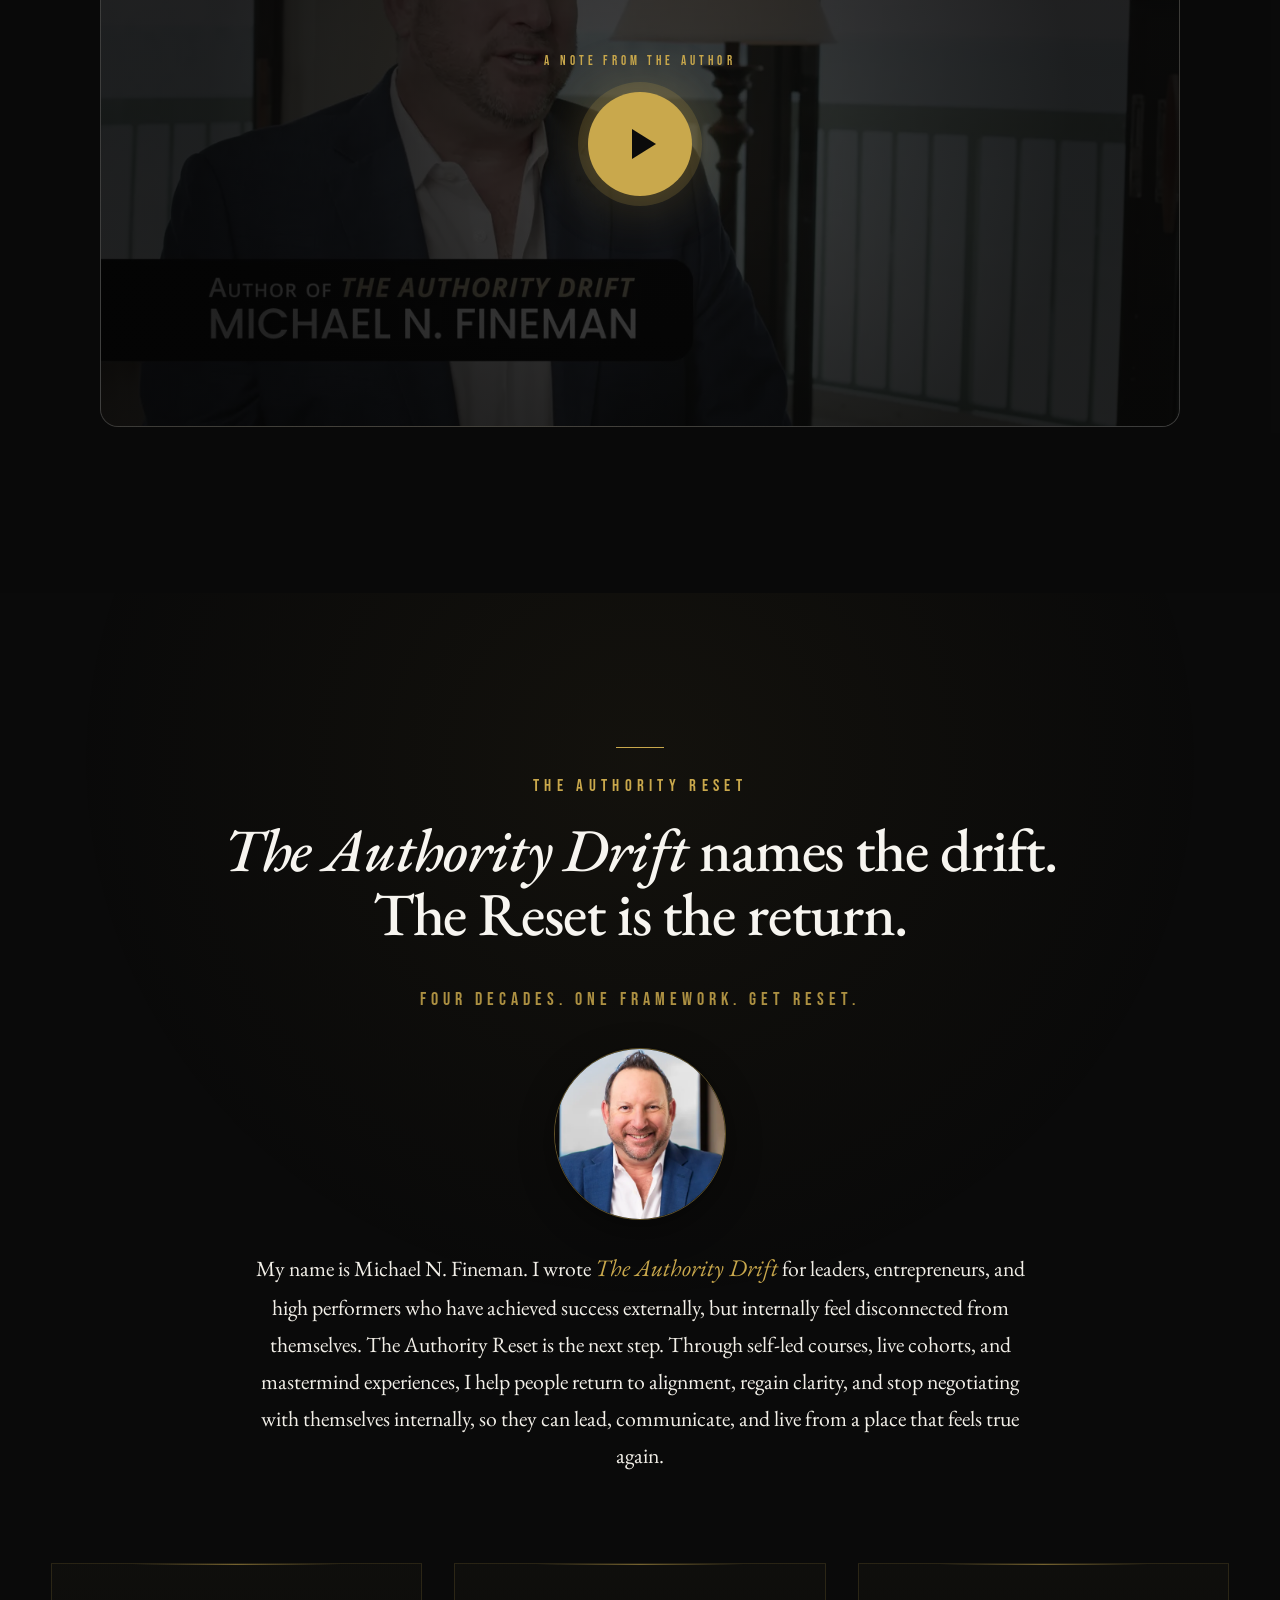
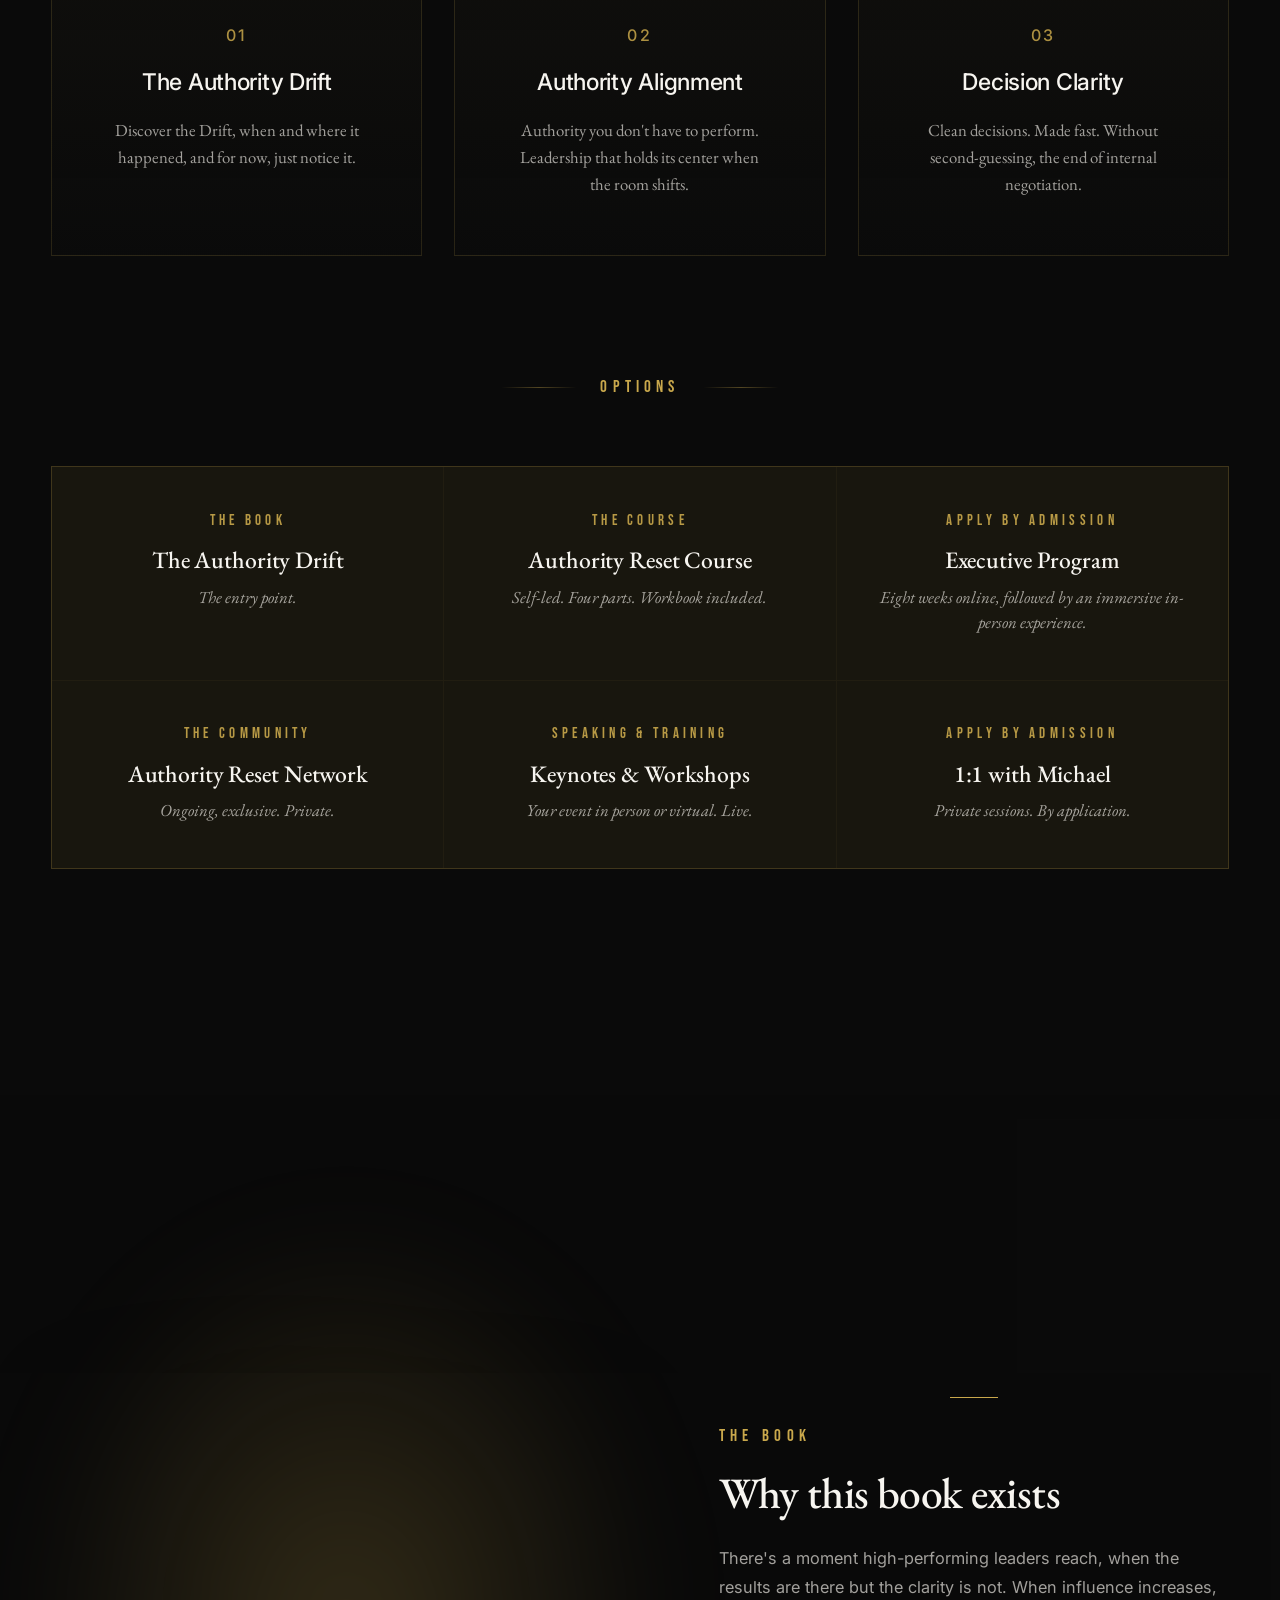
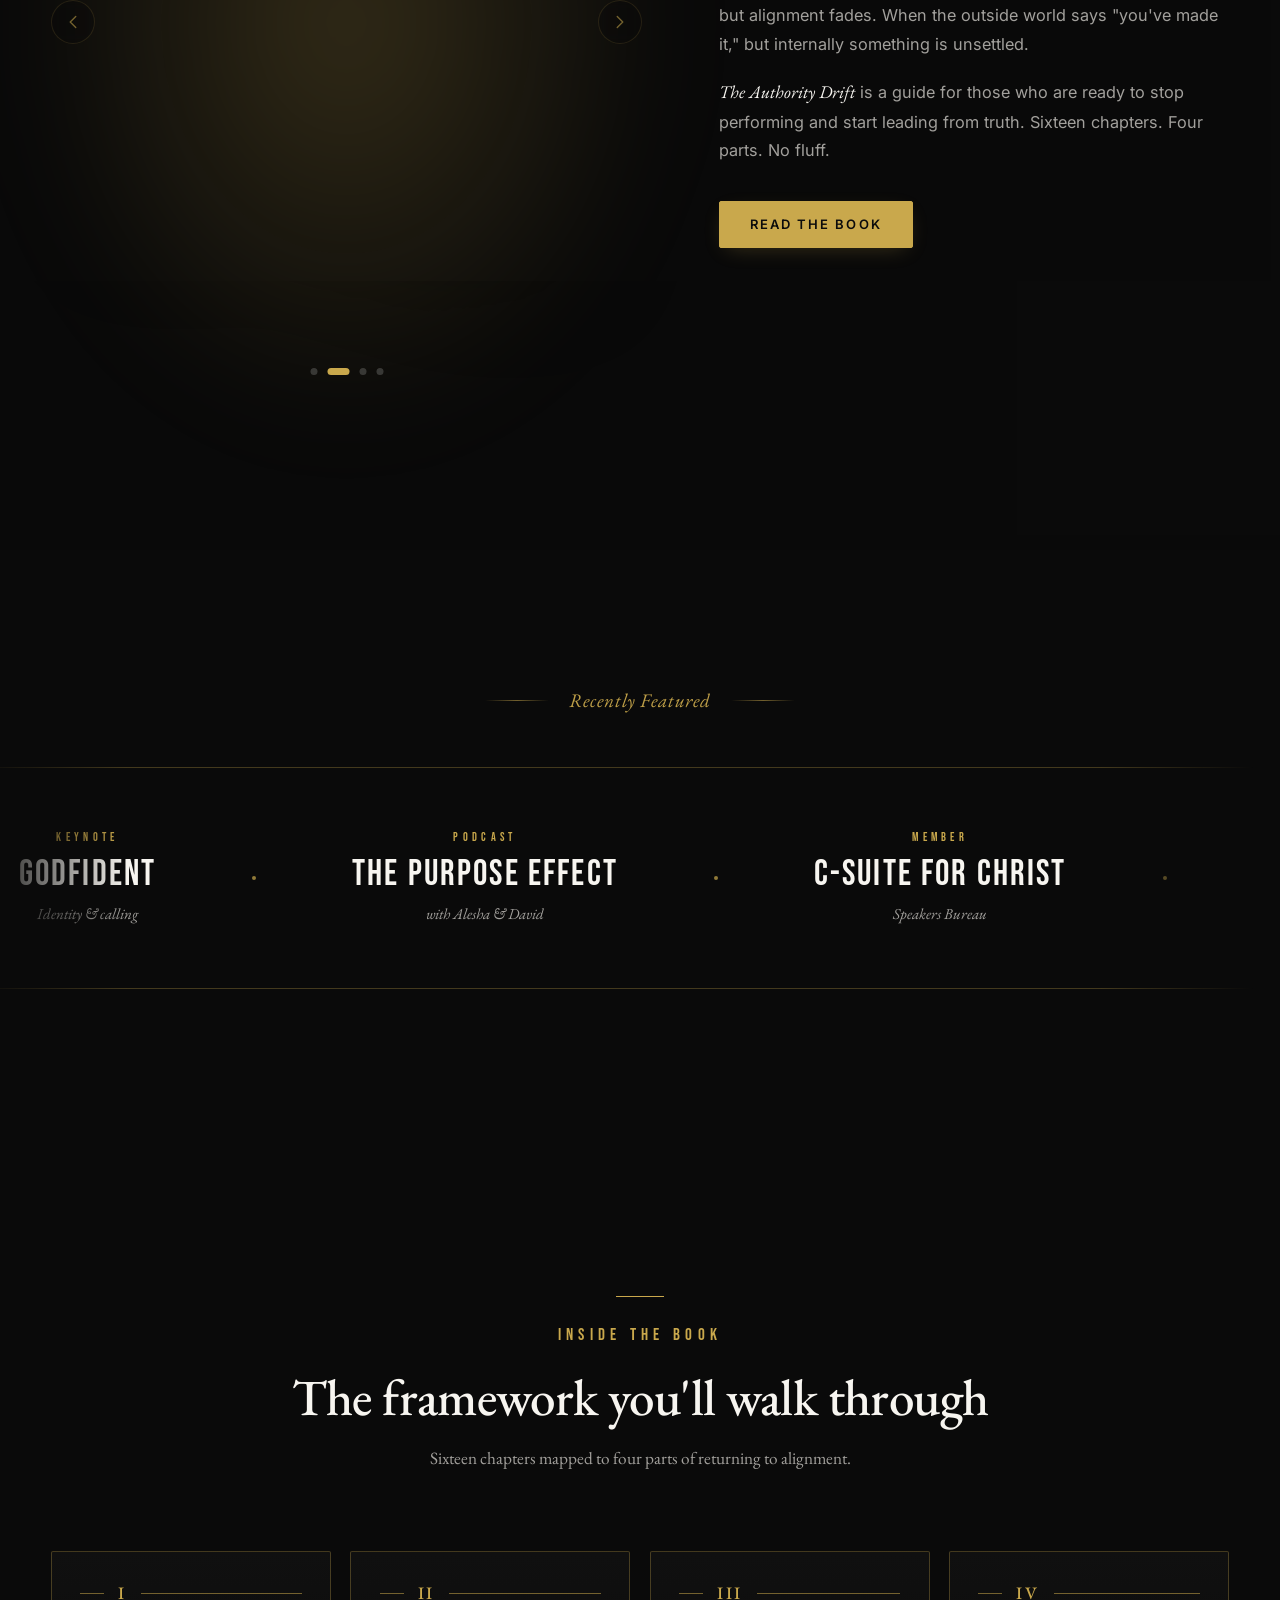
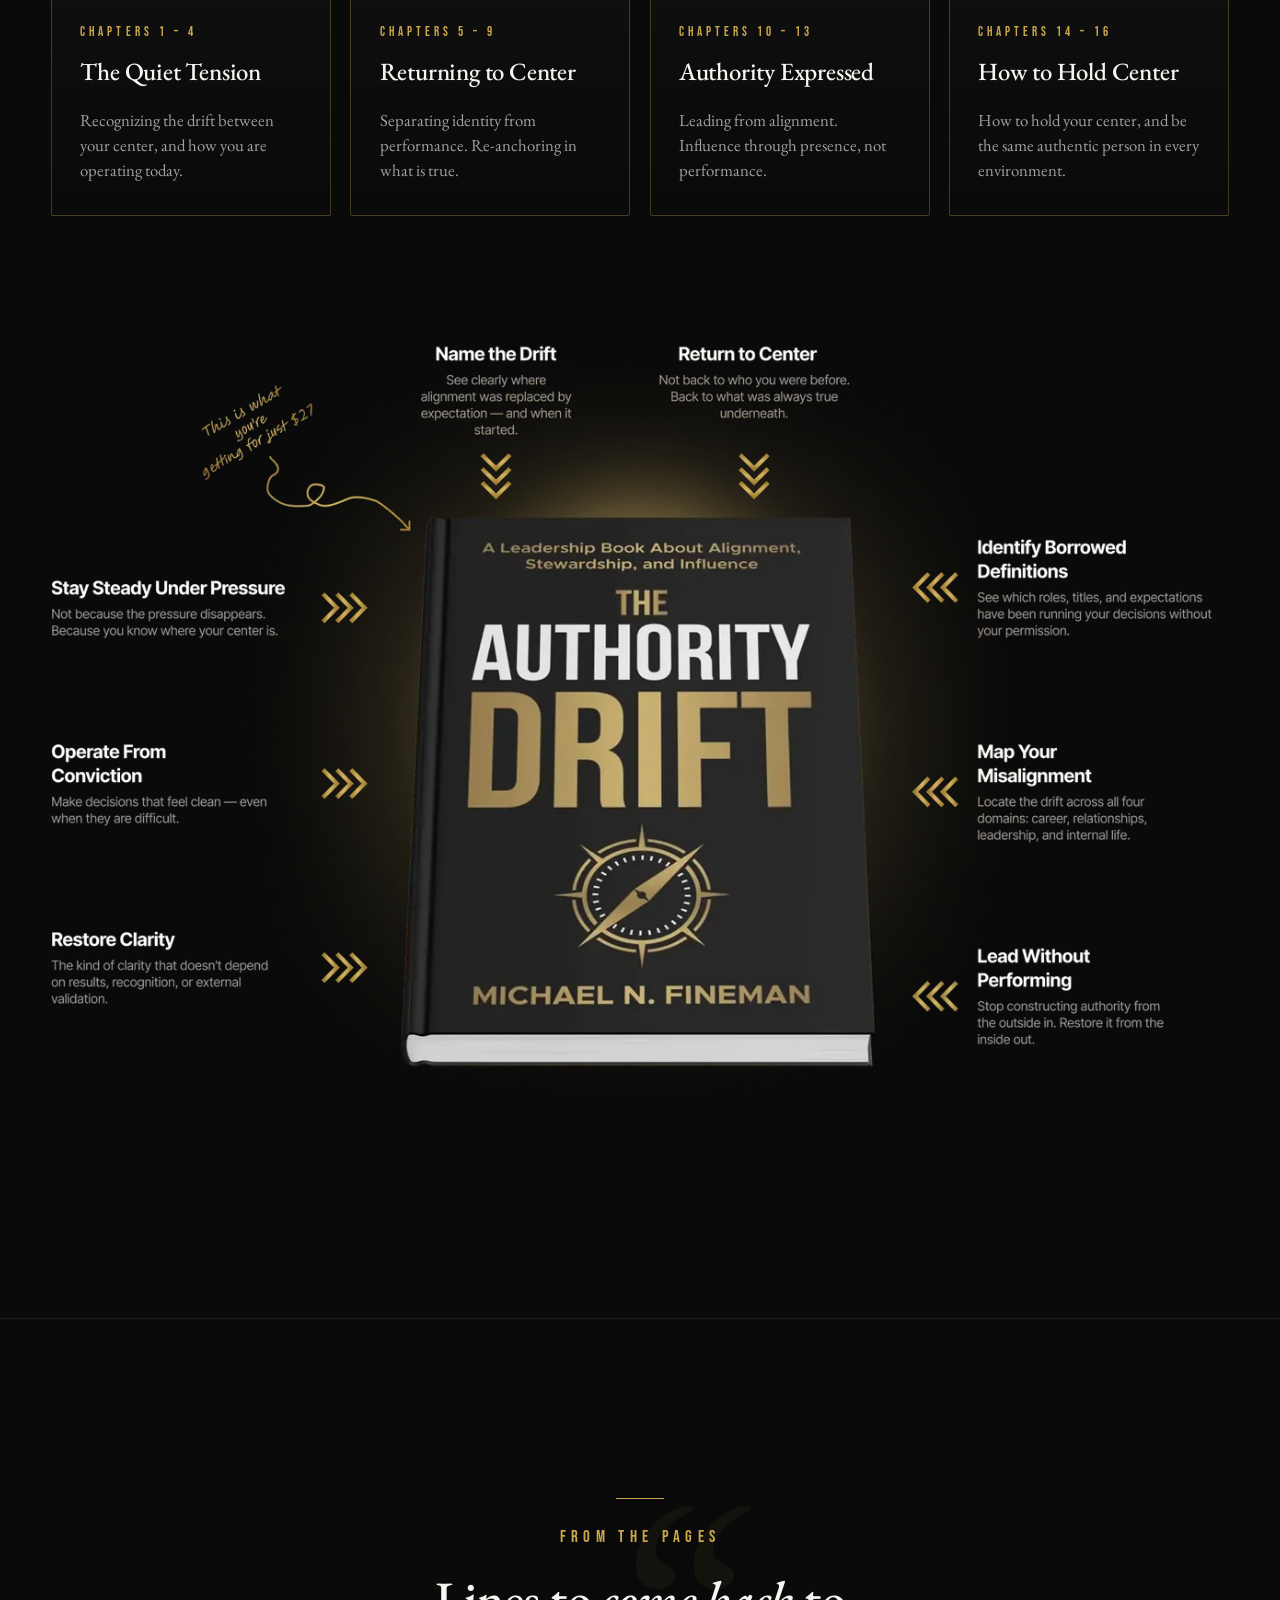
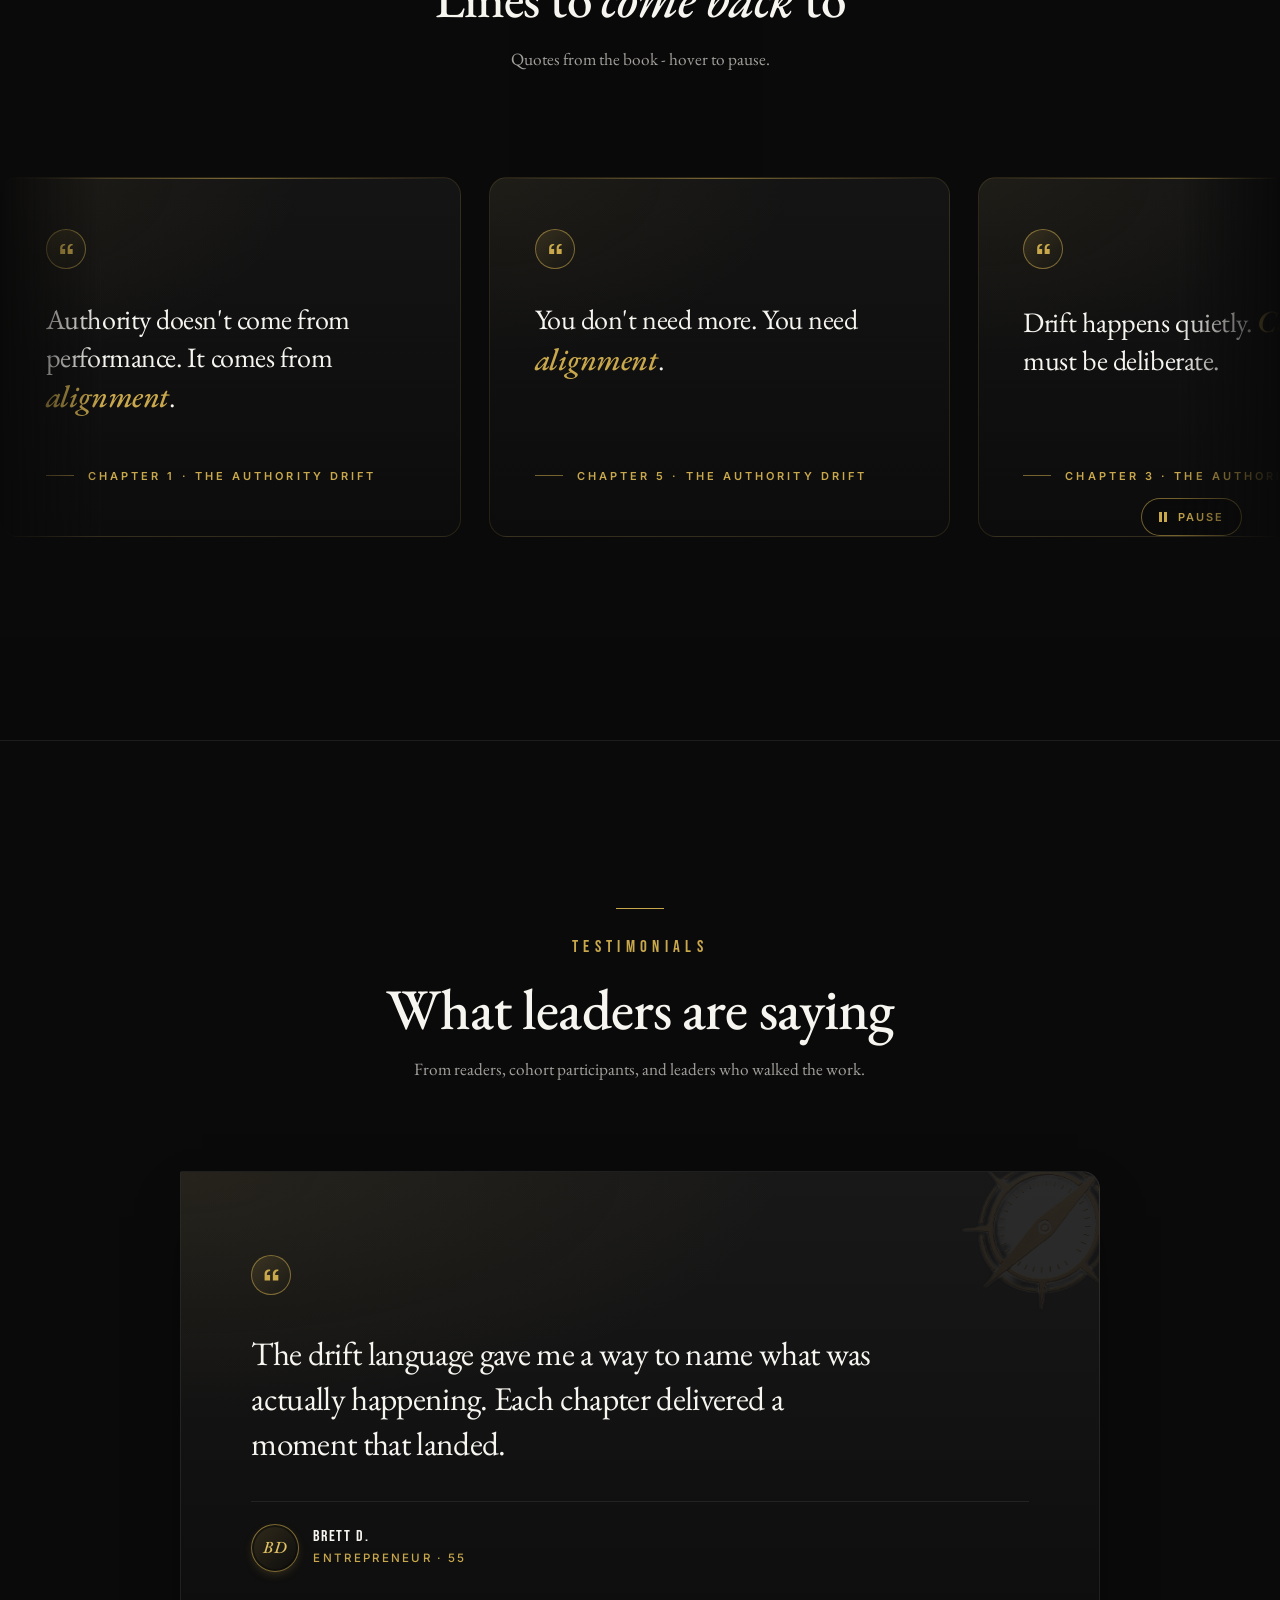
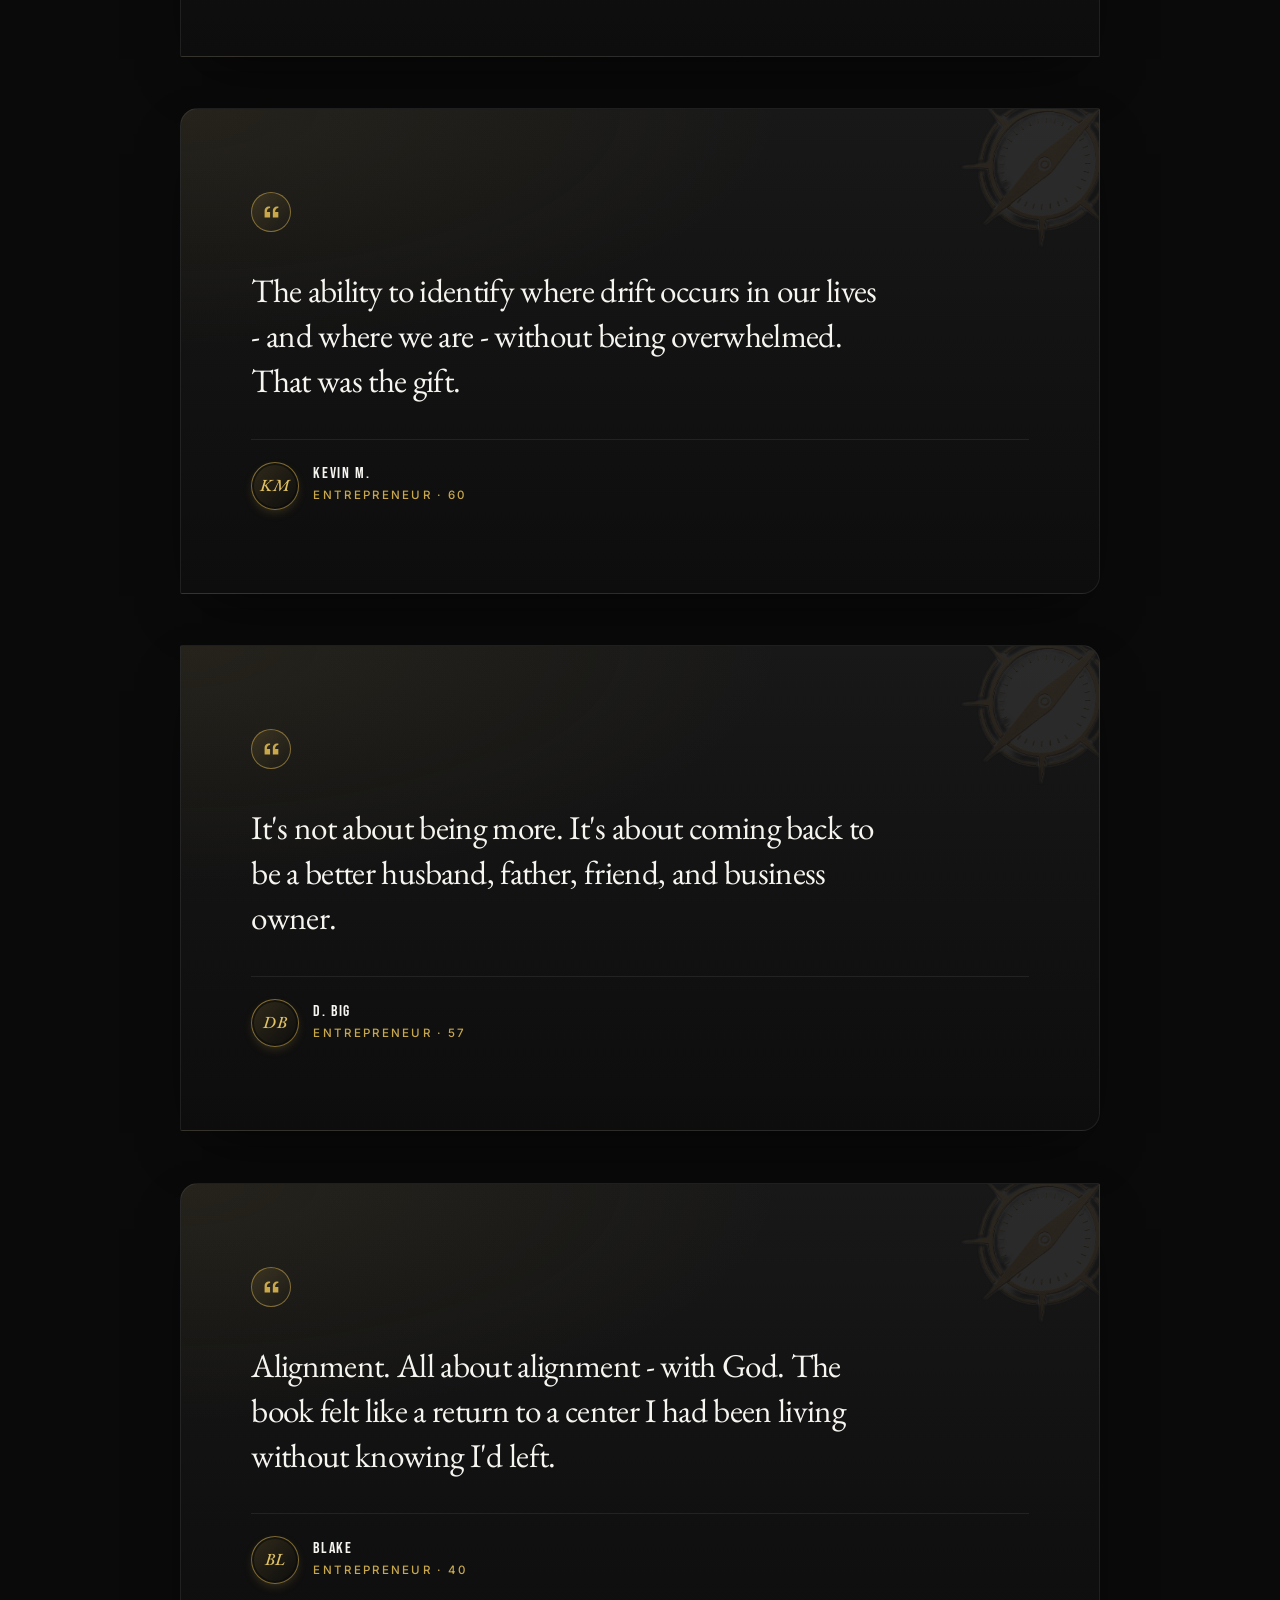
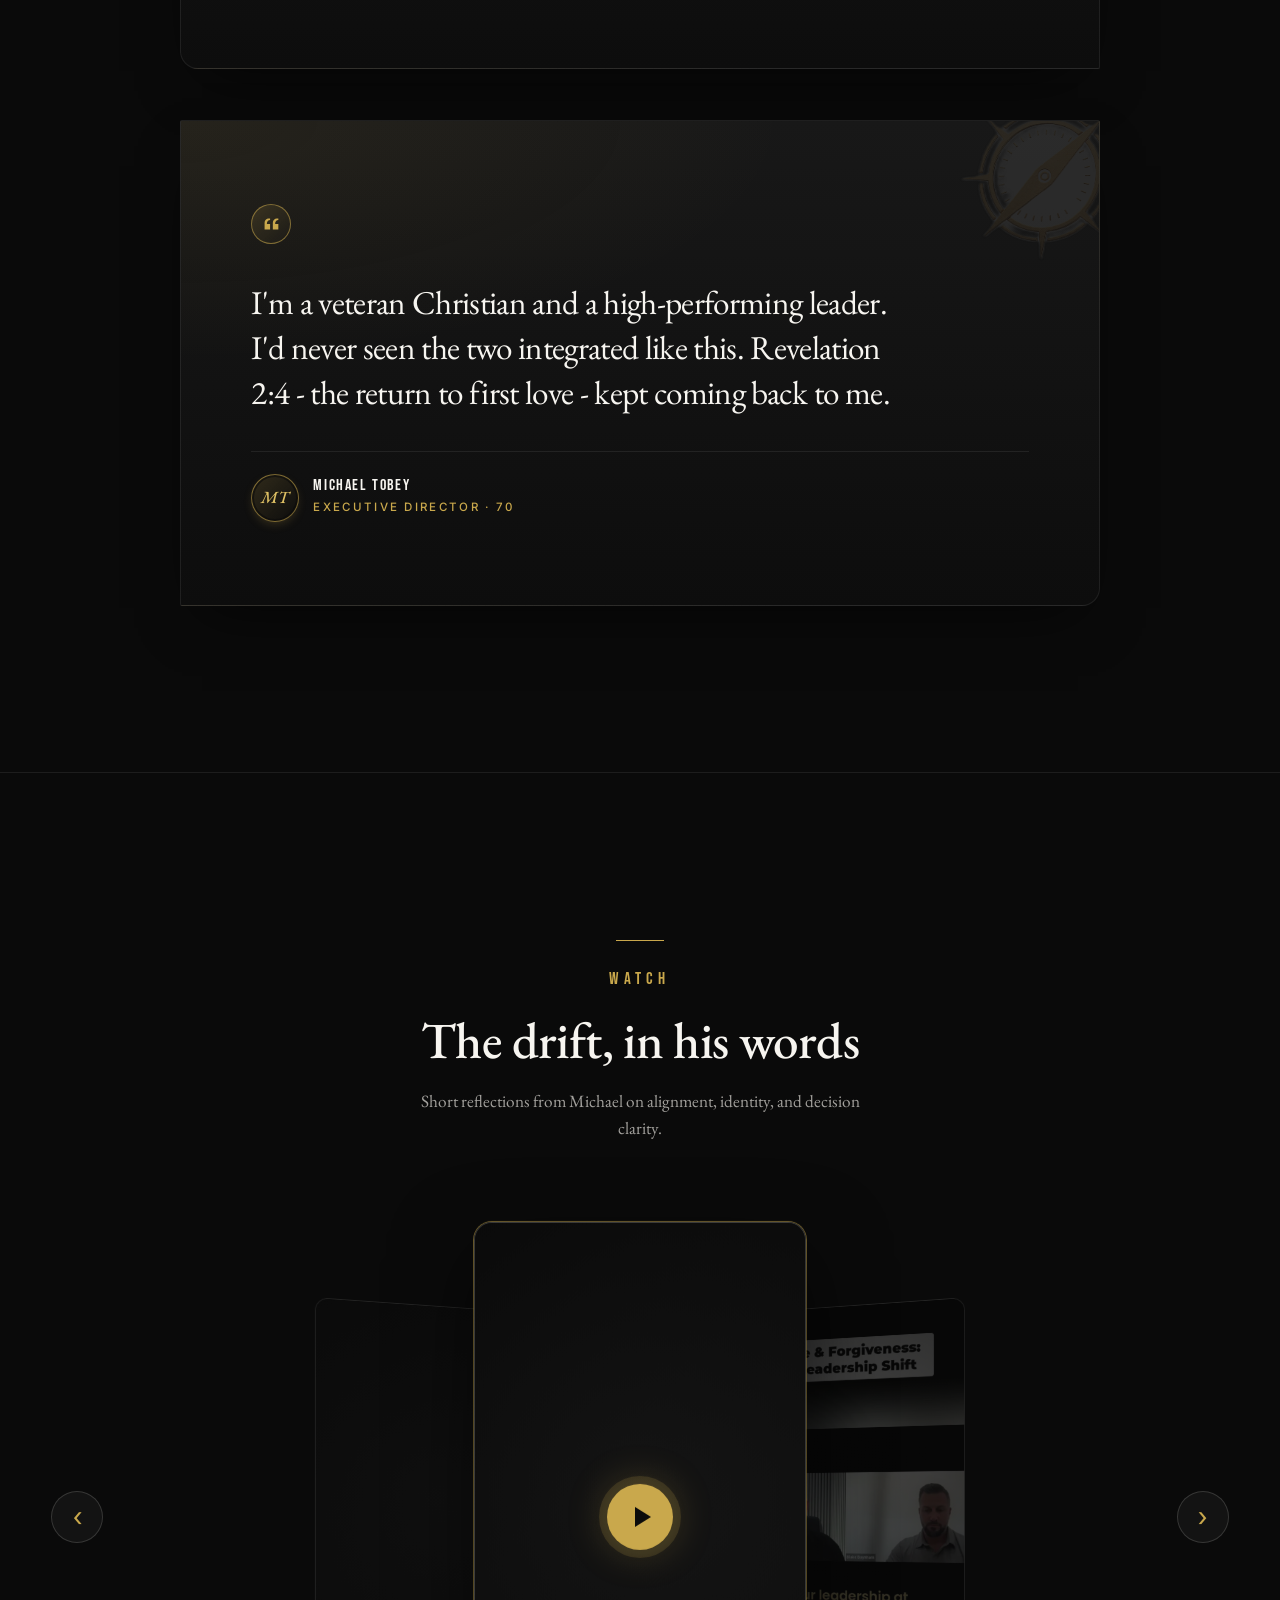
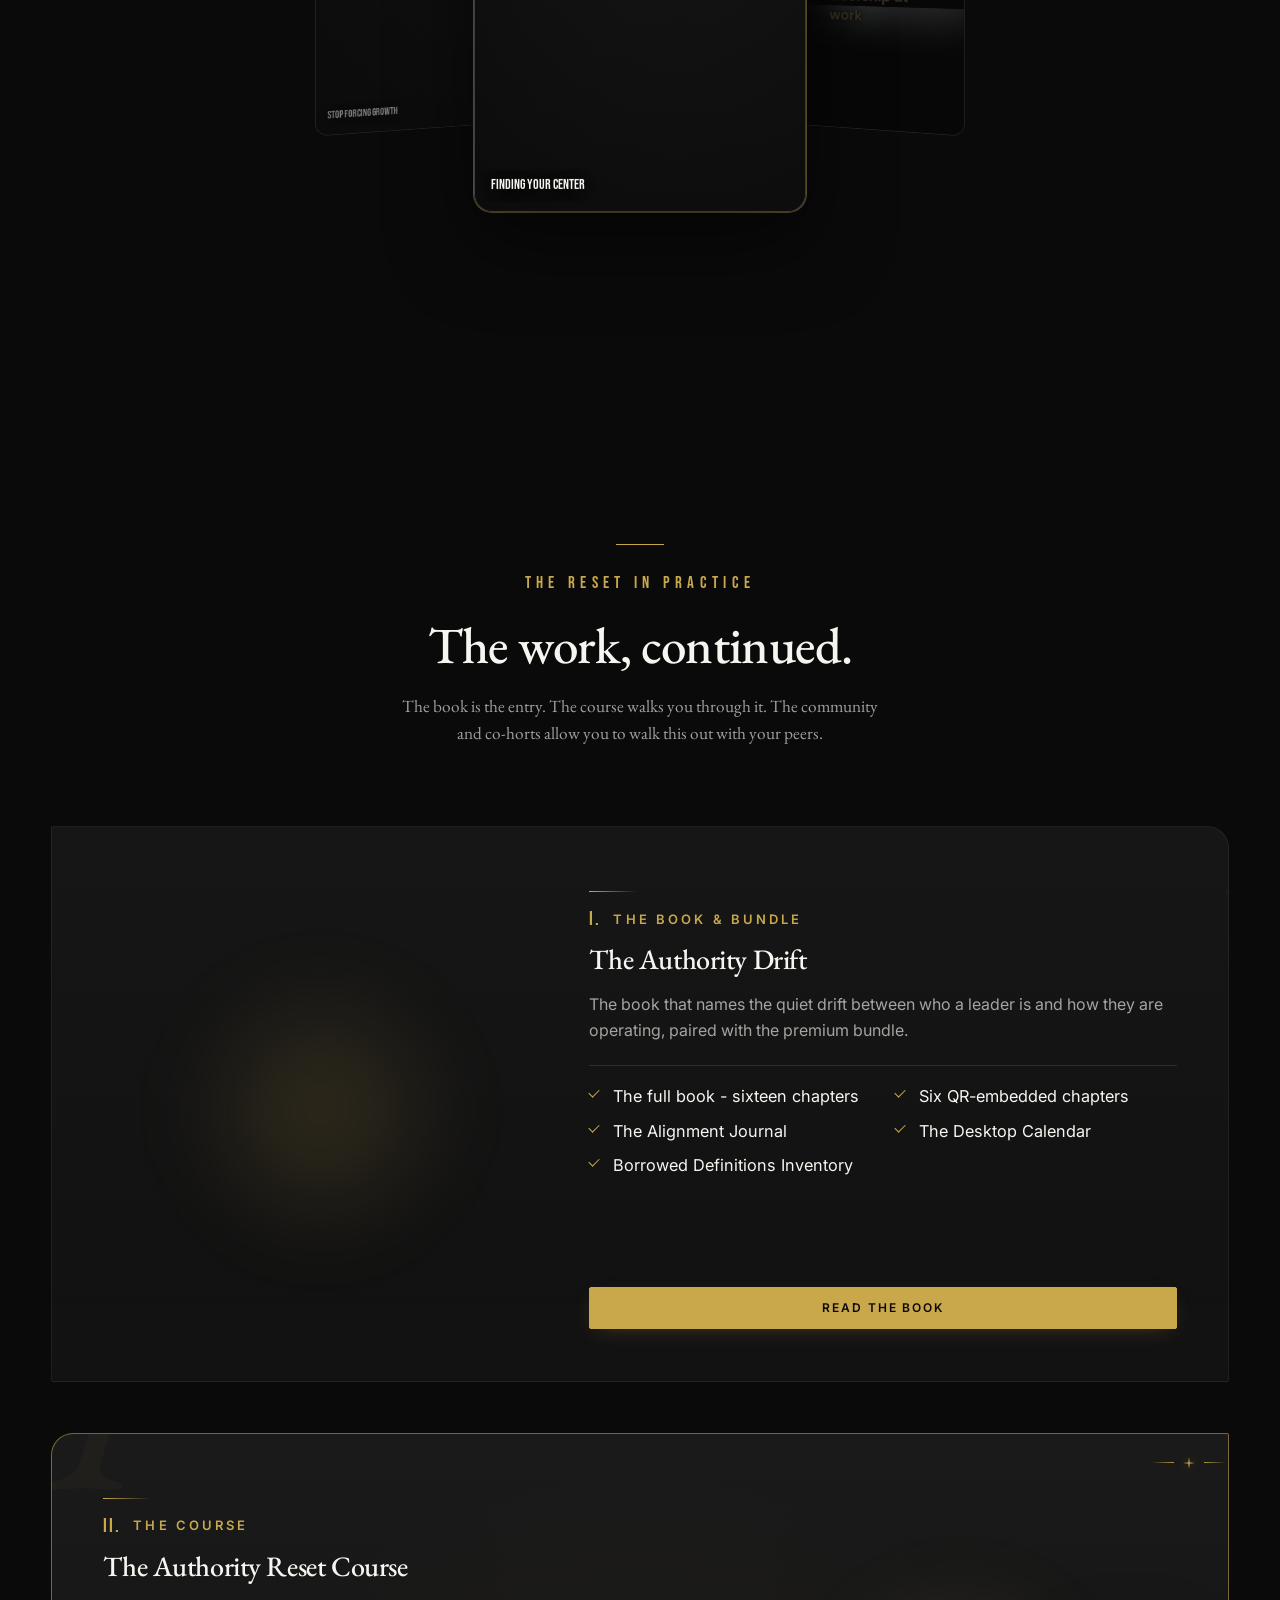
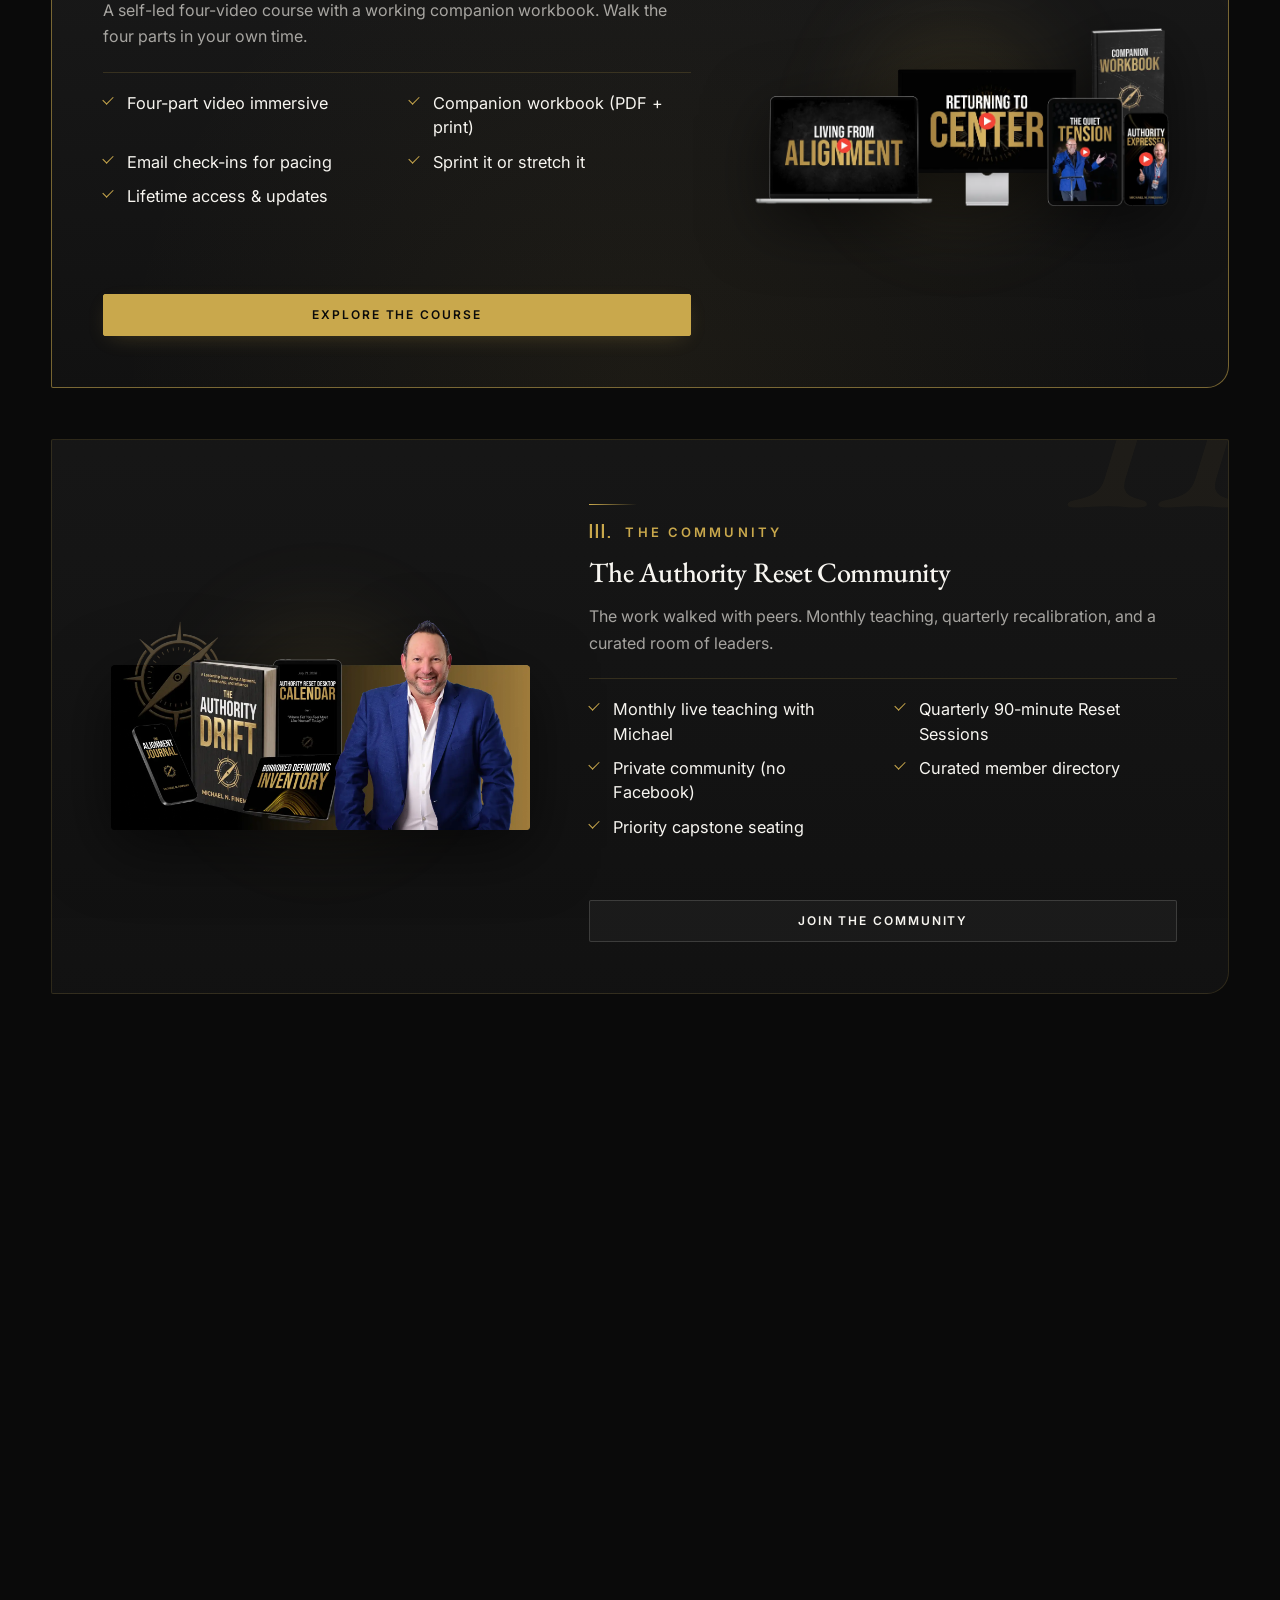
==== commit 03bb05da: "feat(compliance): consent-gate Meta Pixel + cover both domains in legal pages Add a self-hosted cook" ====
--- a/index.html
+++ b/index.html
@@ -1273,14 +1273,6 @@
 <script defer src="script.js"></script>
 <script defer src="tbw.js"></script>
 
-<!-- Meta Pixel (deferred to after first paint - was render-blocking in head) -->
-<script>
-  window.addEventListener('load', function () {
-    !function(f,b,e,v,n,t,s){if(f.fbq)return;n=f.fbq=function(){n.callMethod?n.callMethod.apply(n,arguments):n.queue.push(arguments)};if(!f._fbq)f._fbq=n;n.push=n;n.loaded=!0;n.version='2.0';n.queue=[];t=b.createElement(e);t.async=!0;t.src=v;s=b.getElementsByTagName(e)[0];s.parentNode.insertBefore(t,s)}(window,document,'script','https://connect.facebook.net/en_US/fbevents.js');
-    fbq('init','3864806837147722');
-    fbq('track','PageView');
-  });
-</script>
-<noscript><img height="1" width="1" style="display:none" src="https://www.facebook.com/tr?id=3864806837147722&ev=PageView&noscript=1" alt="" /></noscript>
+<script defer src="consent.js"></script>
 </body>
 </html>
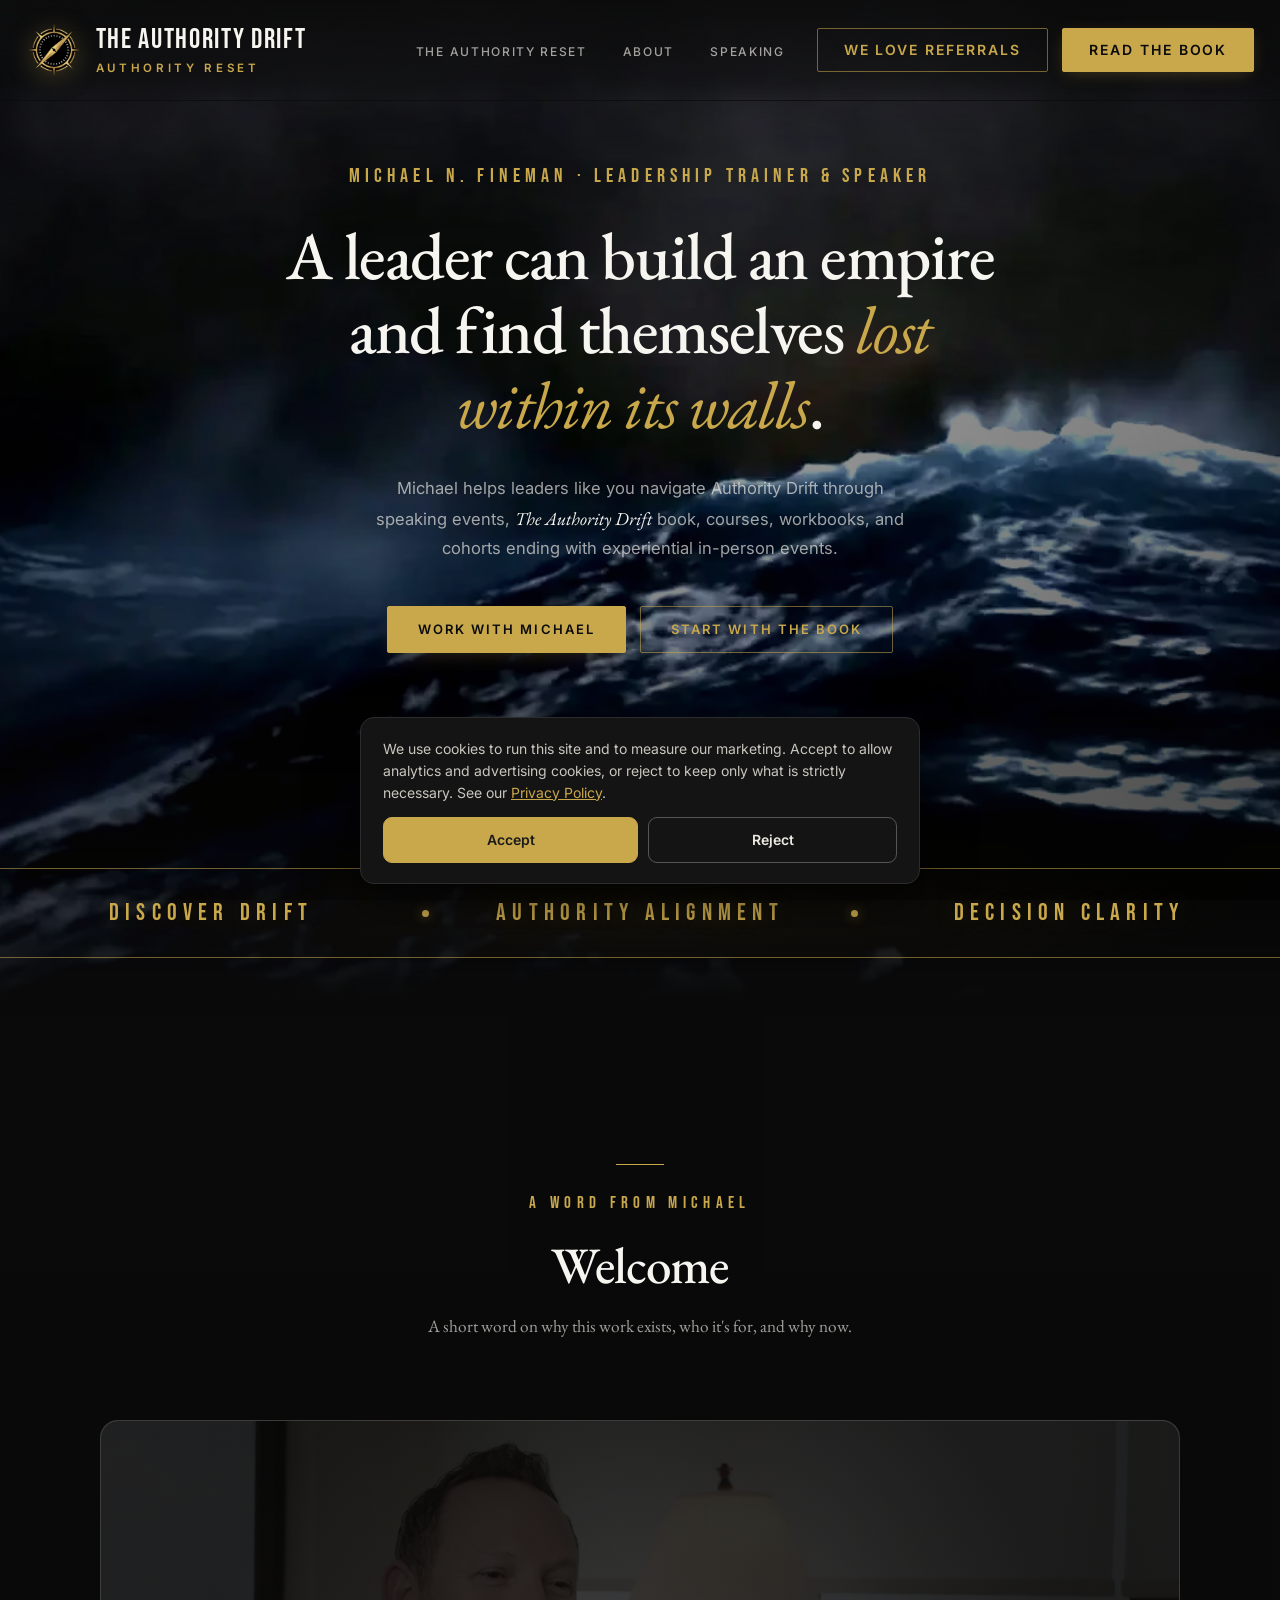
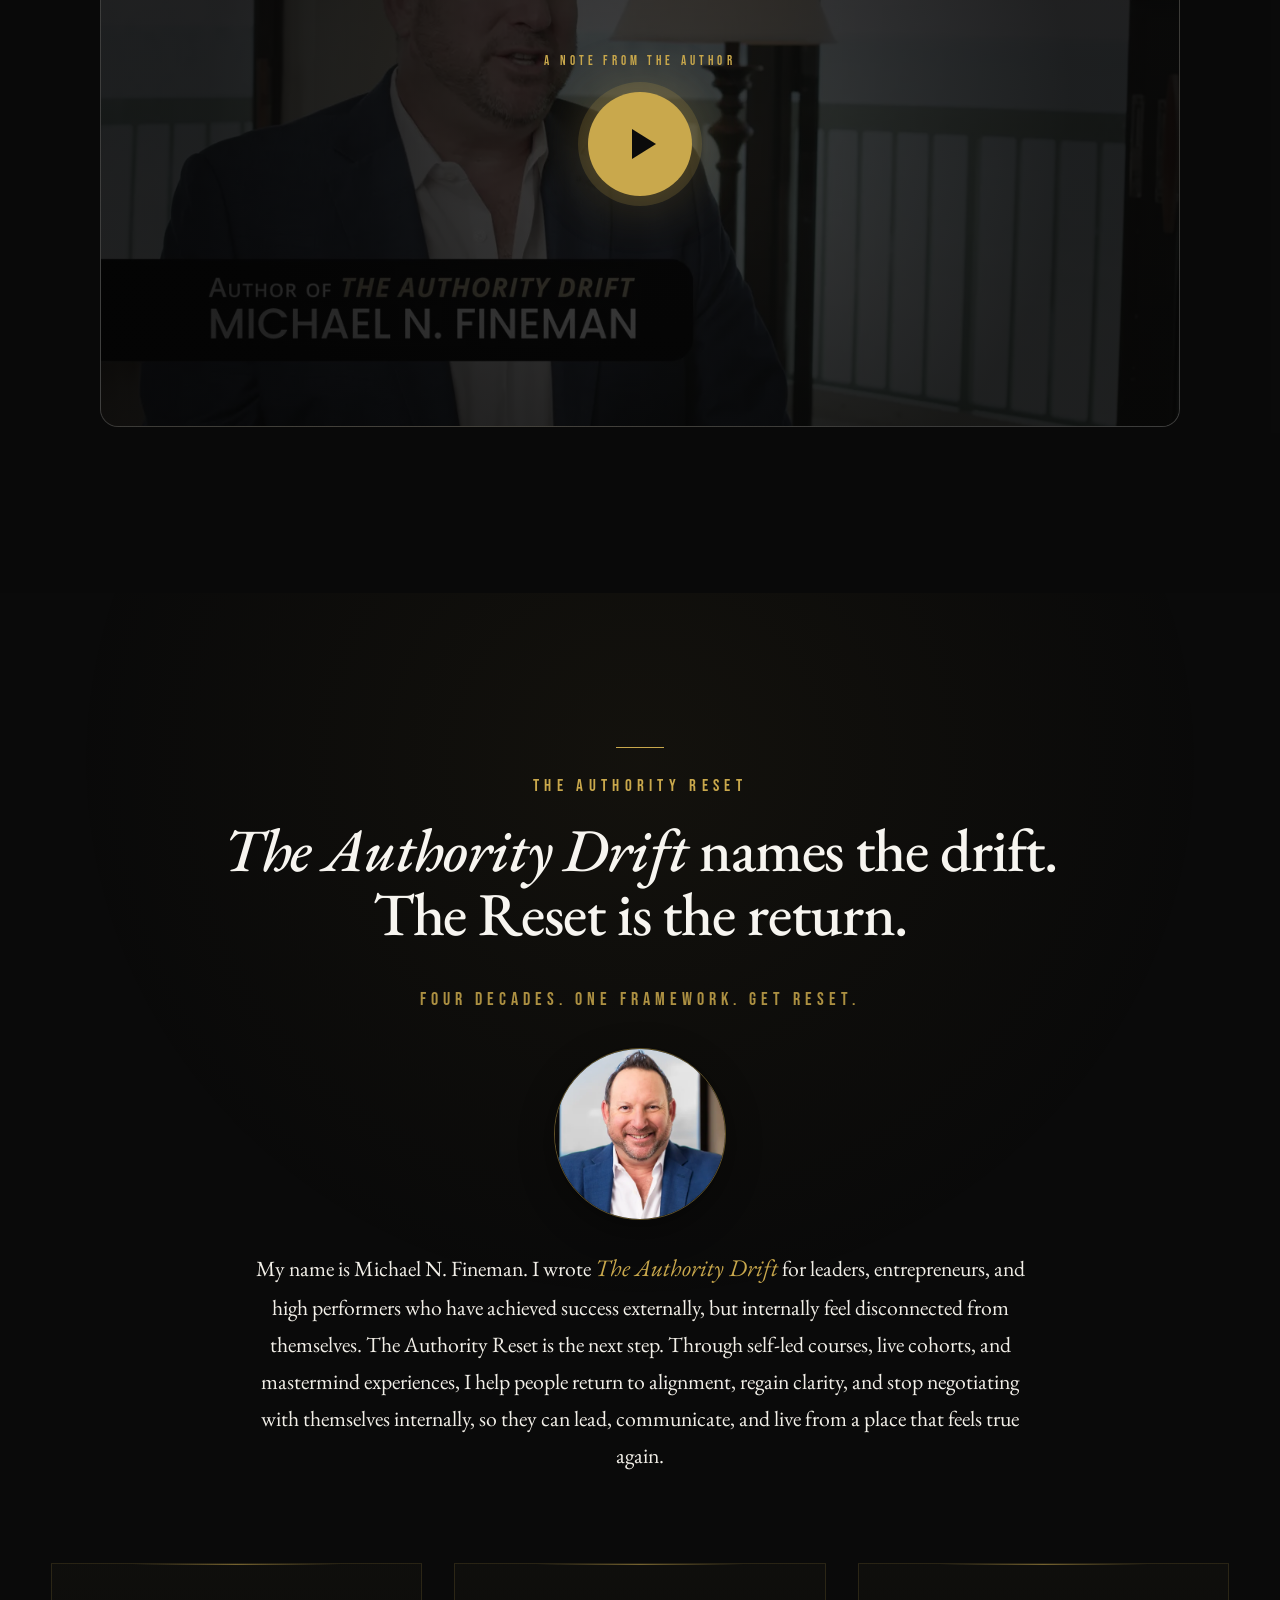
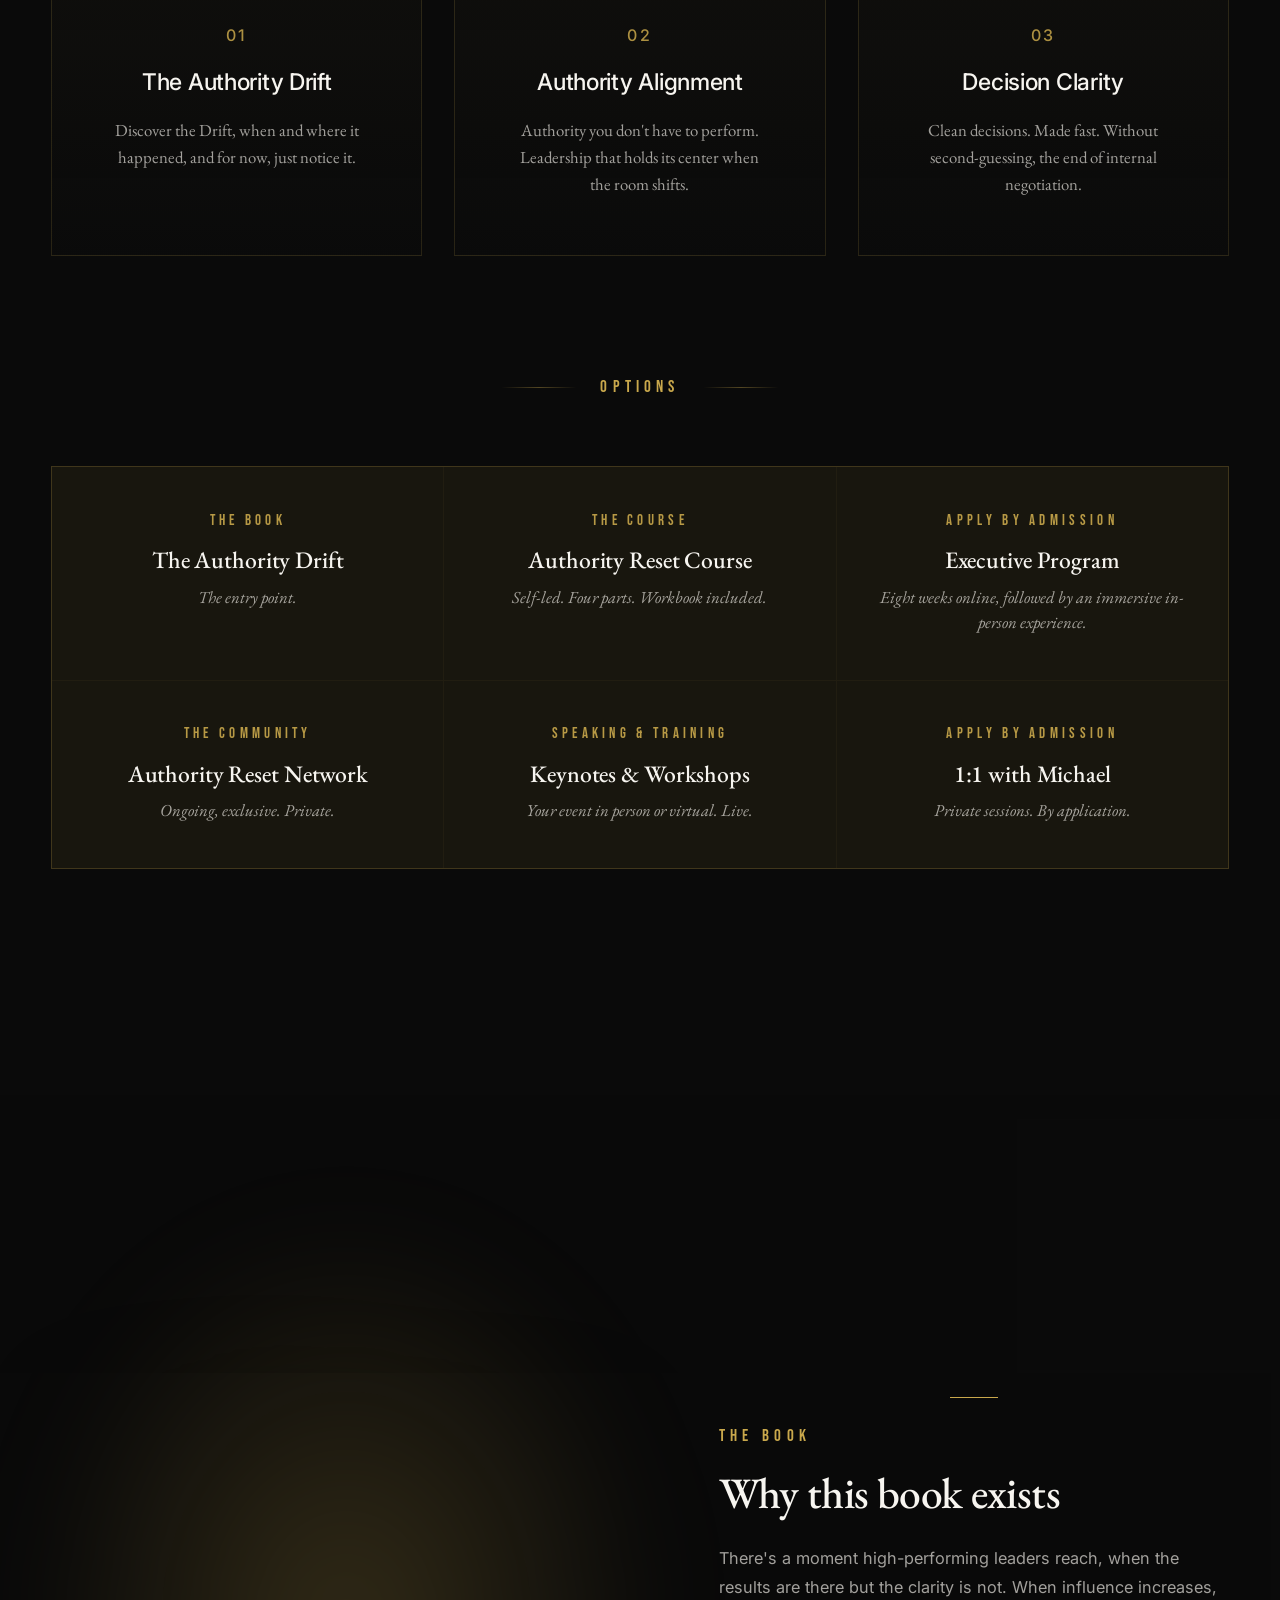
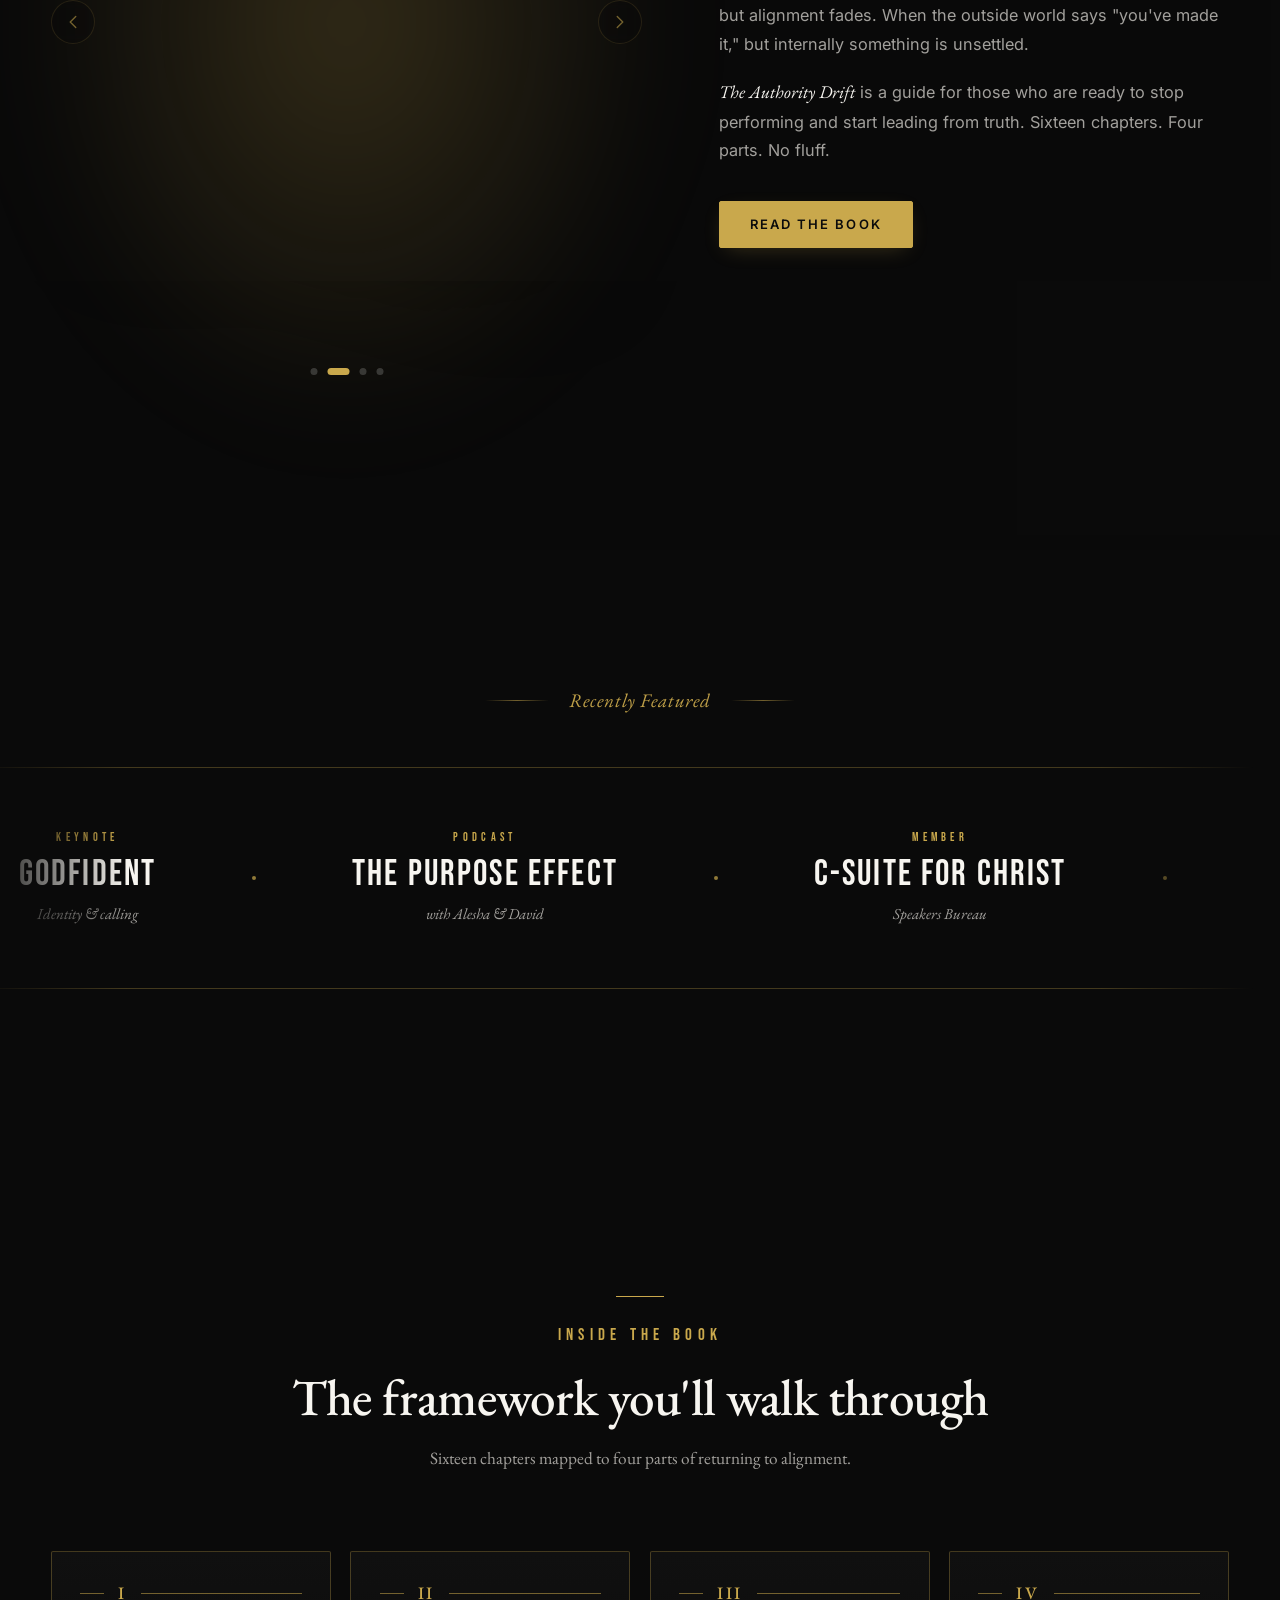
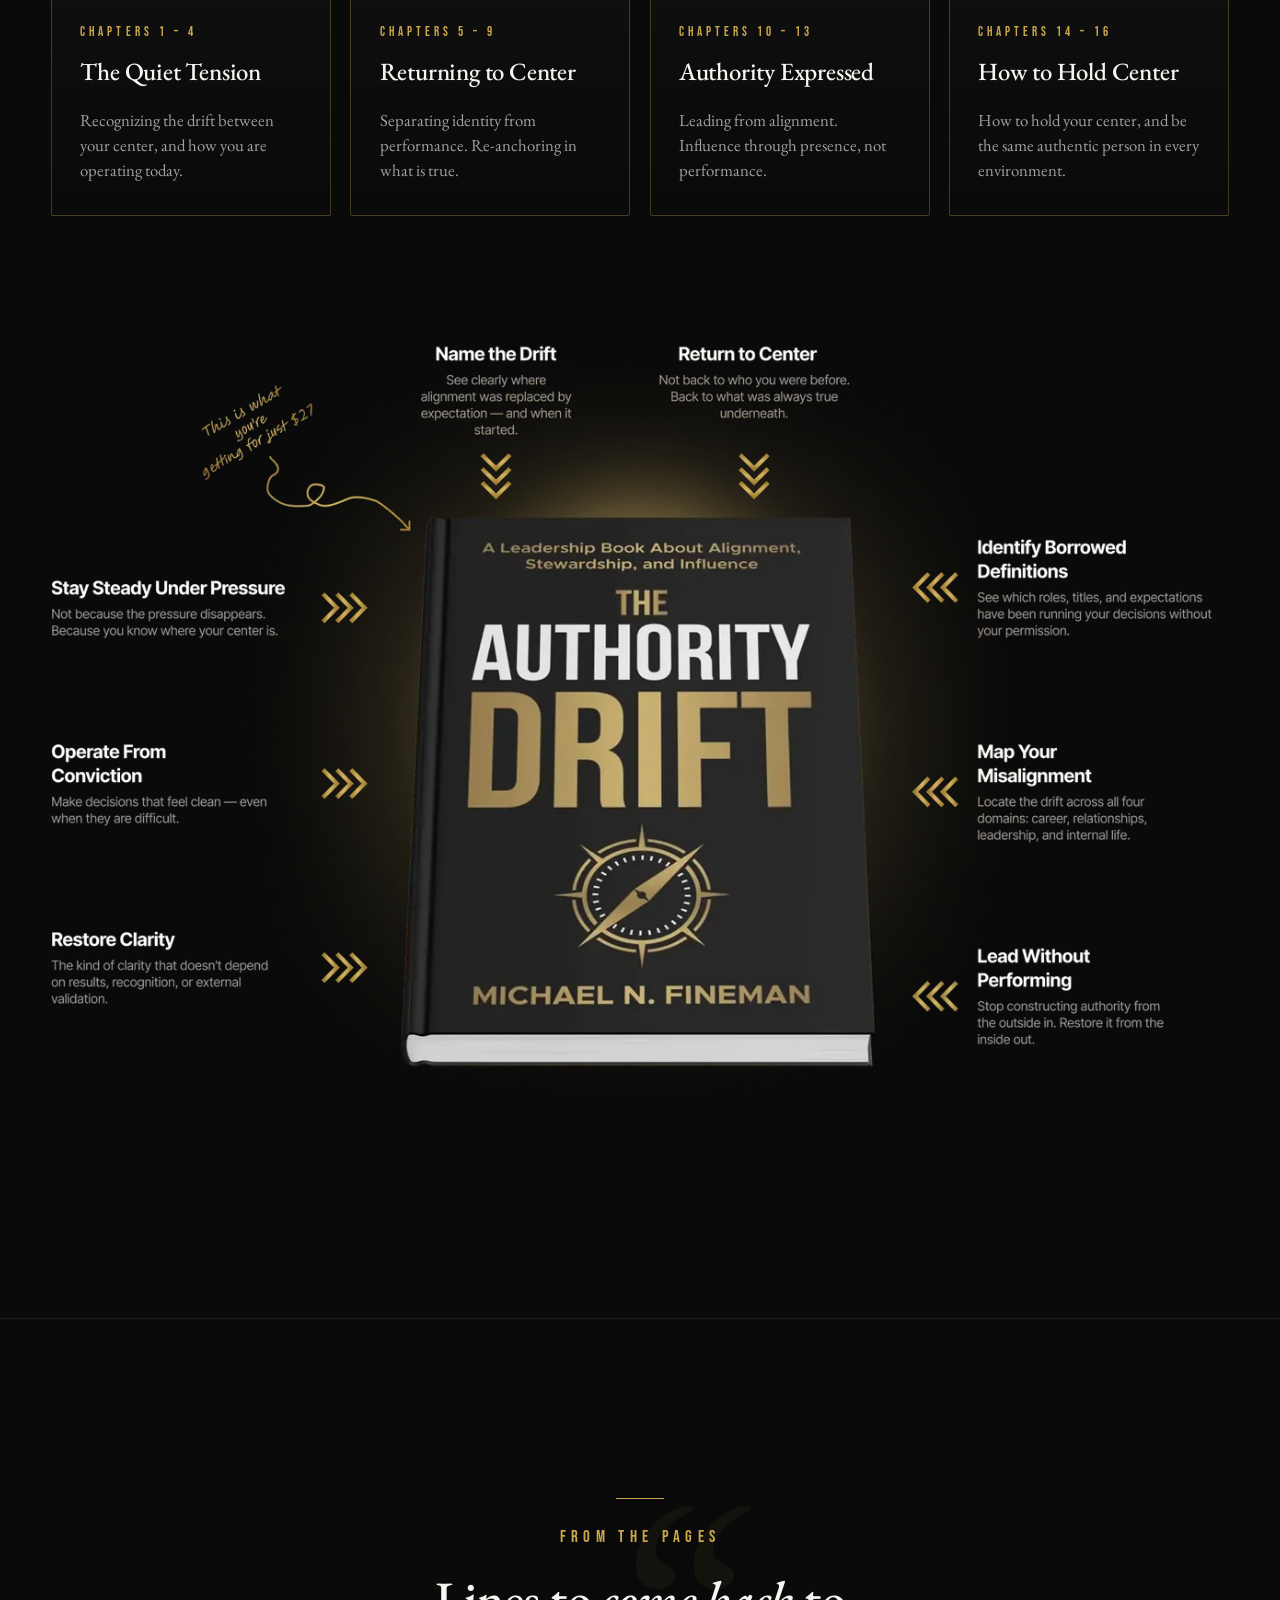
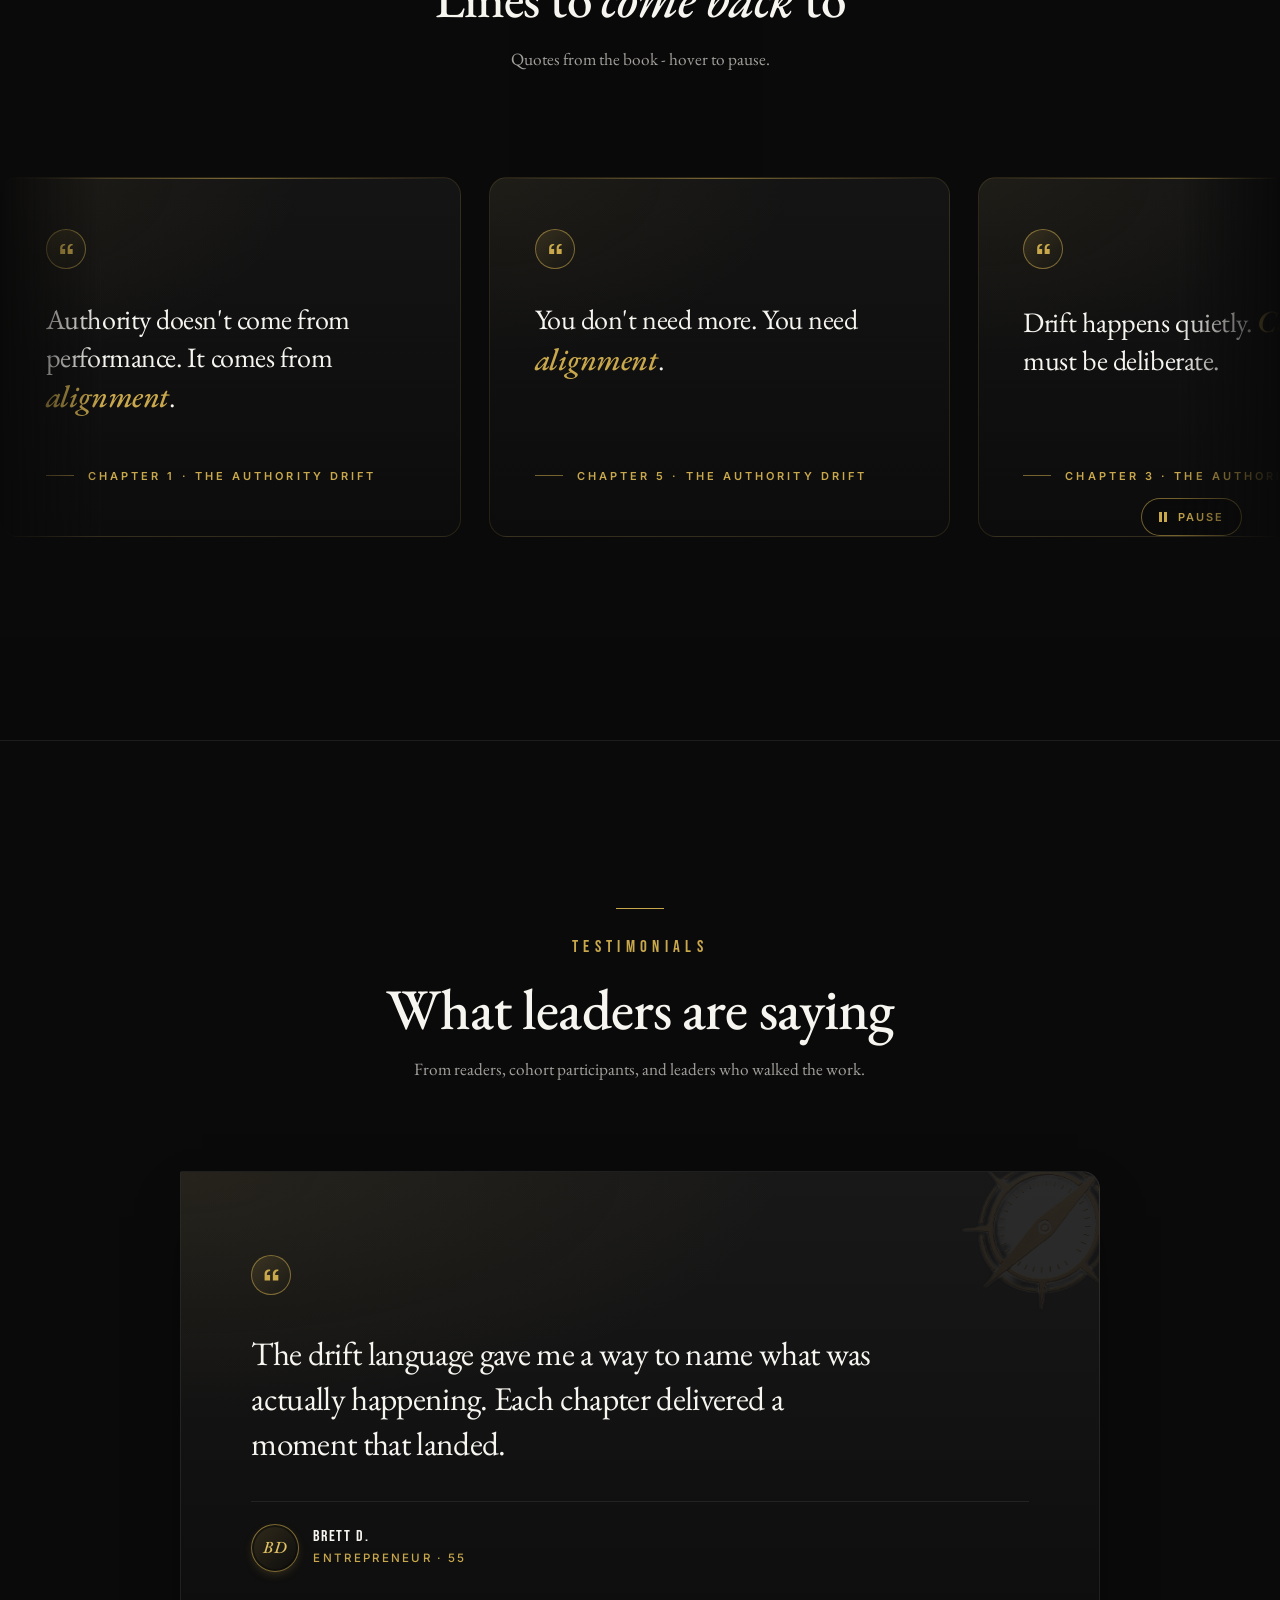
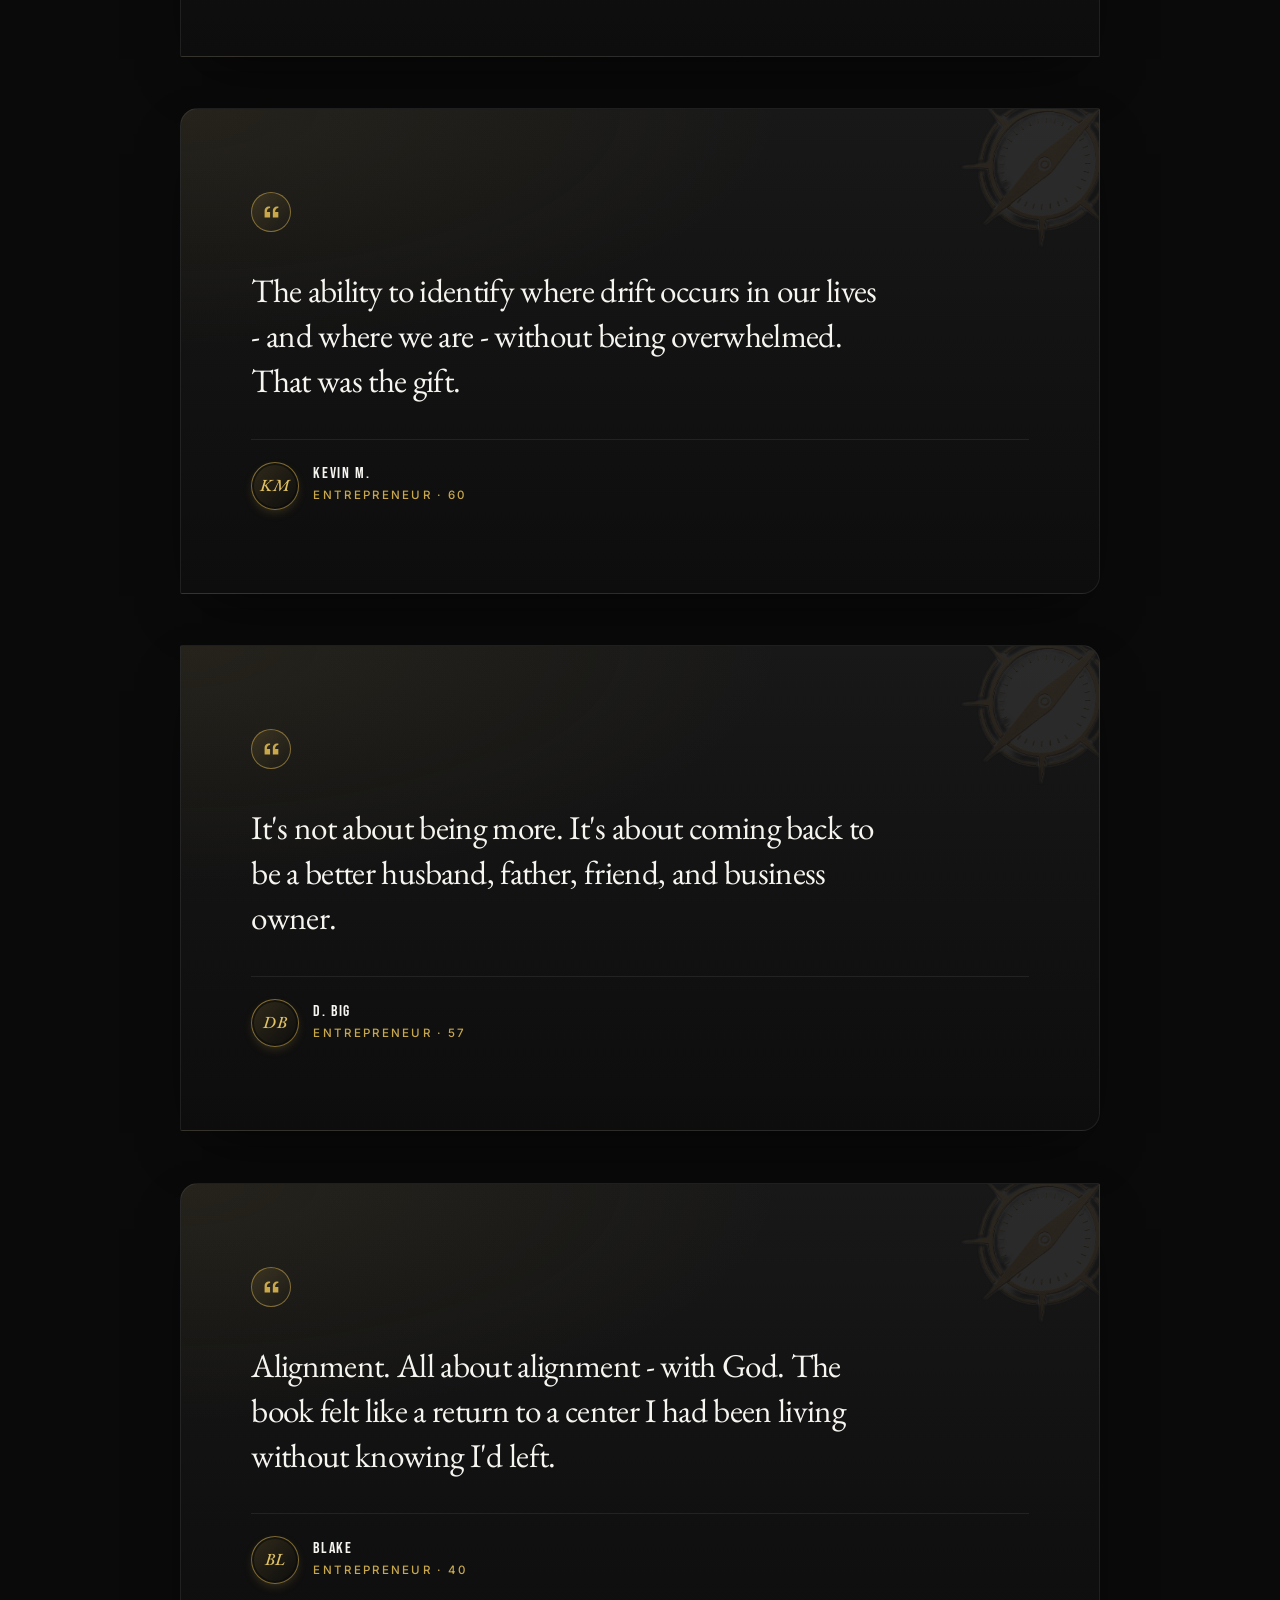
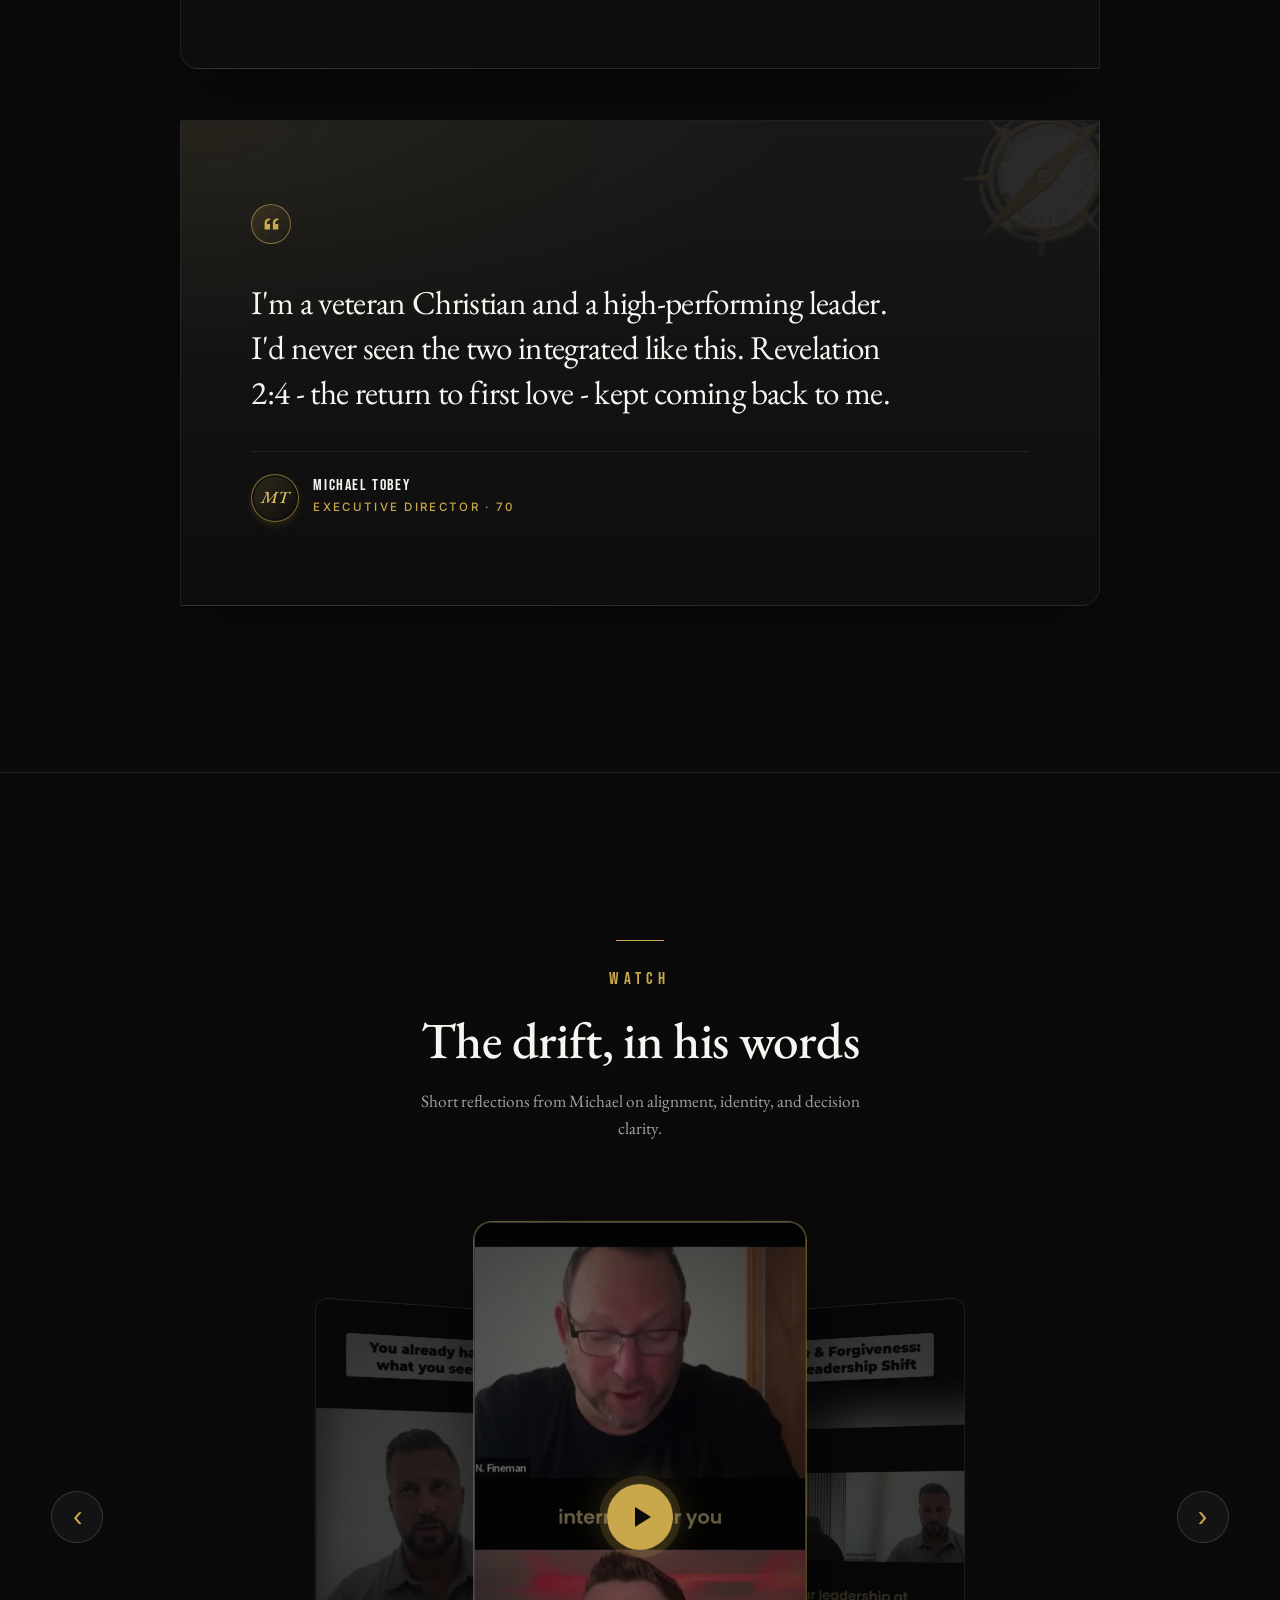
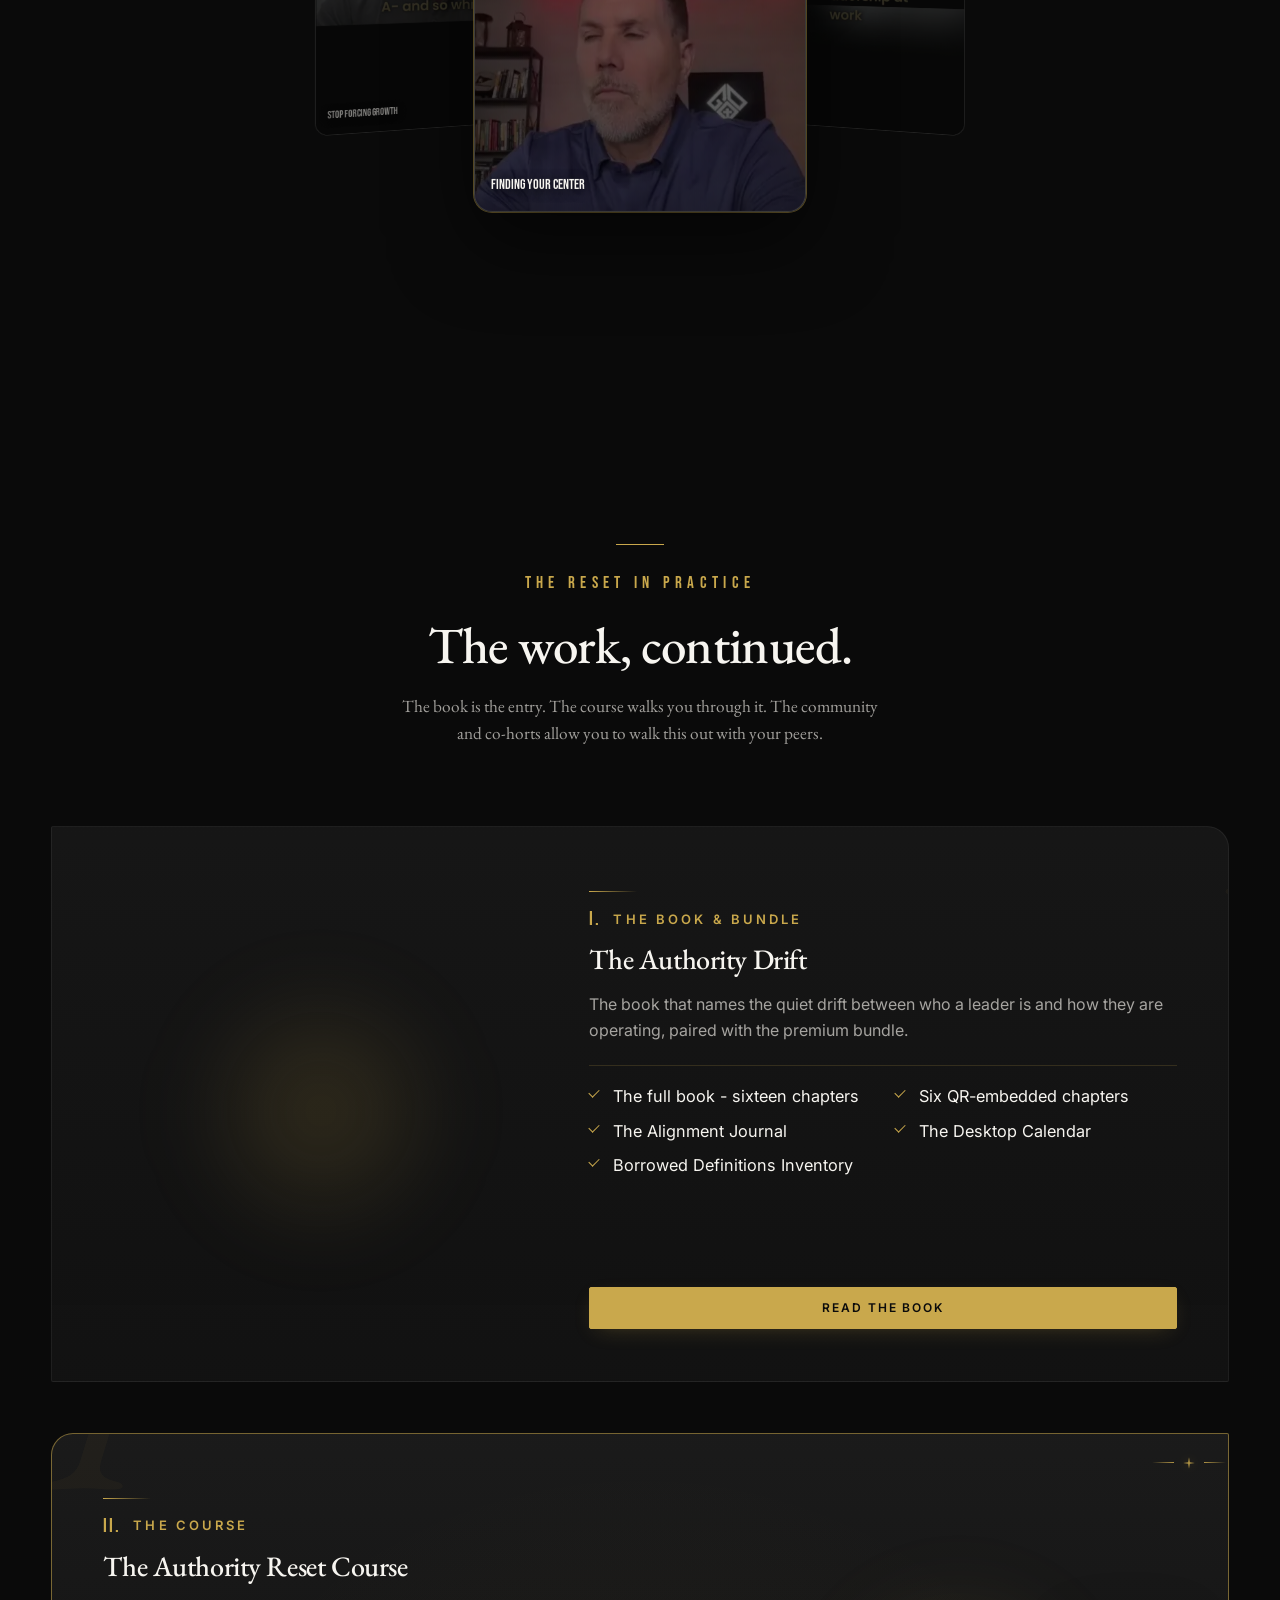
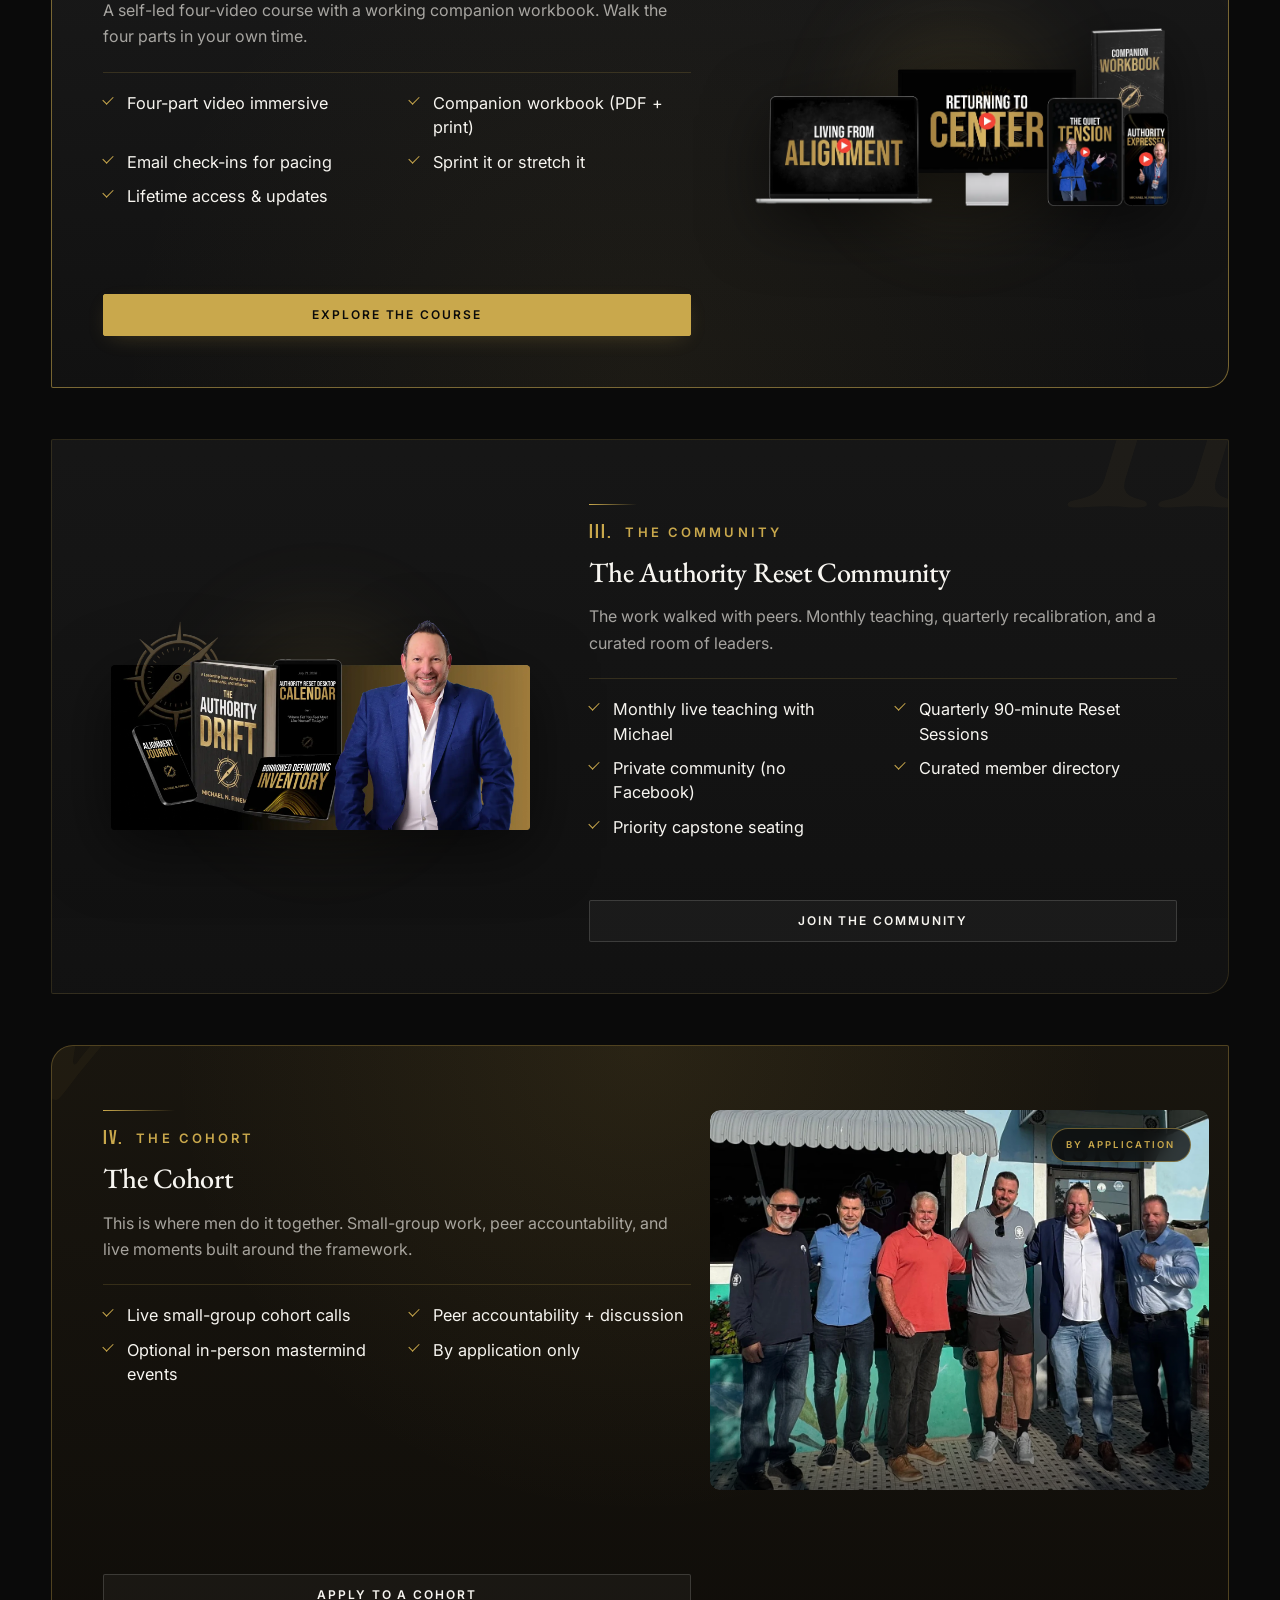
==== commit b317ca57: "docs(legal): repoint canonical/OG to authoritydrift.com, refresh providers - Canonical, og:url, og:i" ====
--- a/index.html
+++ b/index.html
@@ -10,7 +10,7 @@
 
   <title>The Authority Drift - Identity-Based Leadership Alignment | Michael N. Fineman</title>
 
-  <link rel="canonical" href="https://authoritydriftbook.com/" />
+  <link rel="canonical" href="https://authoritydrift.com/" />
 
   <link rel="icon" type="image/png" href="assets/compass-favicon-black.png" />
   <link rel="apple-touch-icon" href="assets/compass-favicon-black.png" />
@@ -39,10 +39,10 @@
   <meta property="og:type" content="book" />
   <meta property="og:site_name" content="The Authority Drift" />
   <meta property="og:locale" content="en_US" />
-  <meta property="og:url" content="https://authoritydriftbook.com/" />
+  <meta property="og:url" content="https://authoritydrift.com/" />
   <meta property="og:title" content="The Authority Drift - Identity-Based Leadership Alignment" />
   <meta property="og:description" content="Authority doesn't come from performance. It comes from alignment. A book by Michael N. Fineman for high-performing leaders winning externally but quietly negotiating internally." />
-  <meta property="og:image" content="https://authoritydriftbook.com/assets/book-3d-mockup.png" />
+  <meta property="og:image" content="https://authoritydrift.com/assets/book-3d-mockup.png" />
   <meta property="og:image:width" content="1200" />
   <meta property="og:image:height" content="1200" />
   <meta property="og:image:alt" content="The Authority Drift - hardcover book by Michael N. Fineman" />
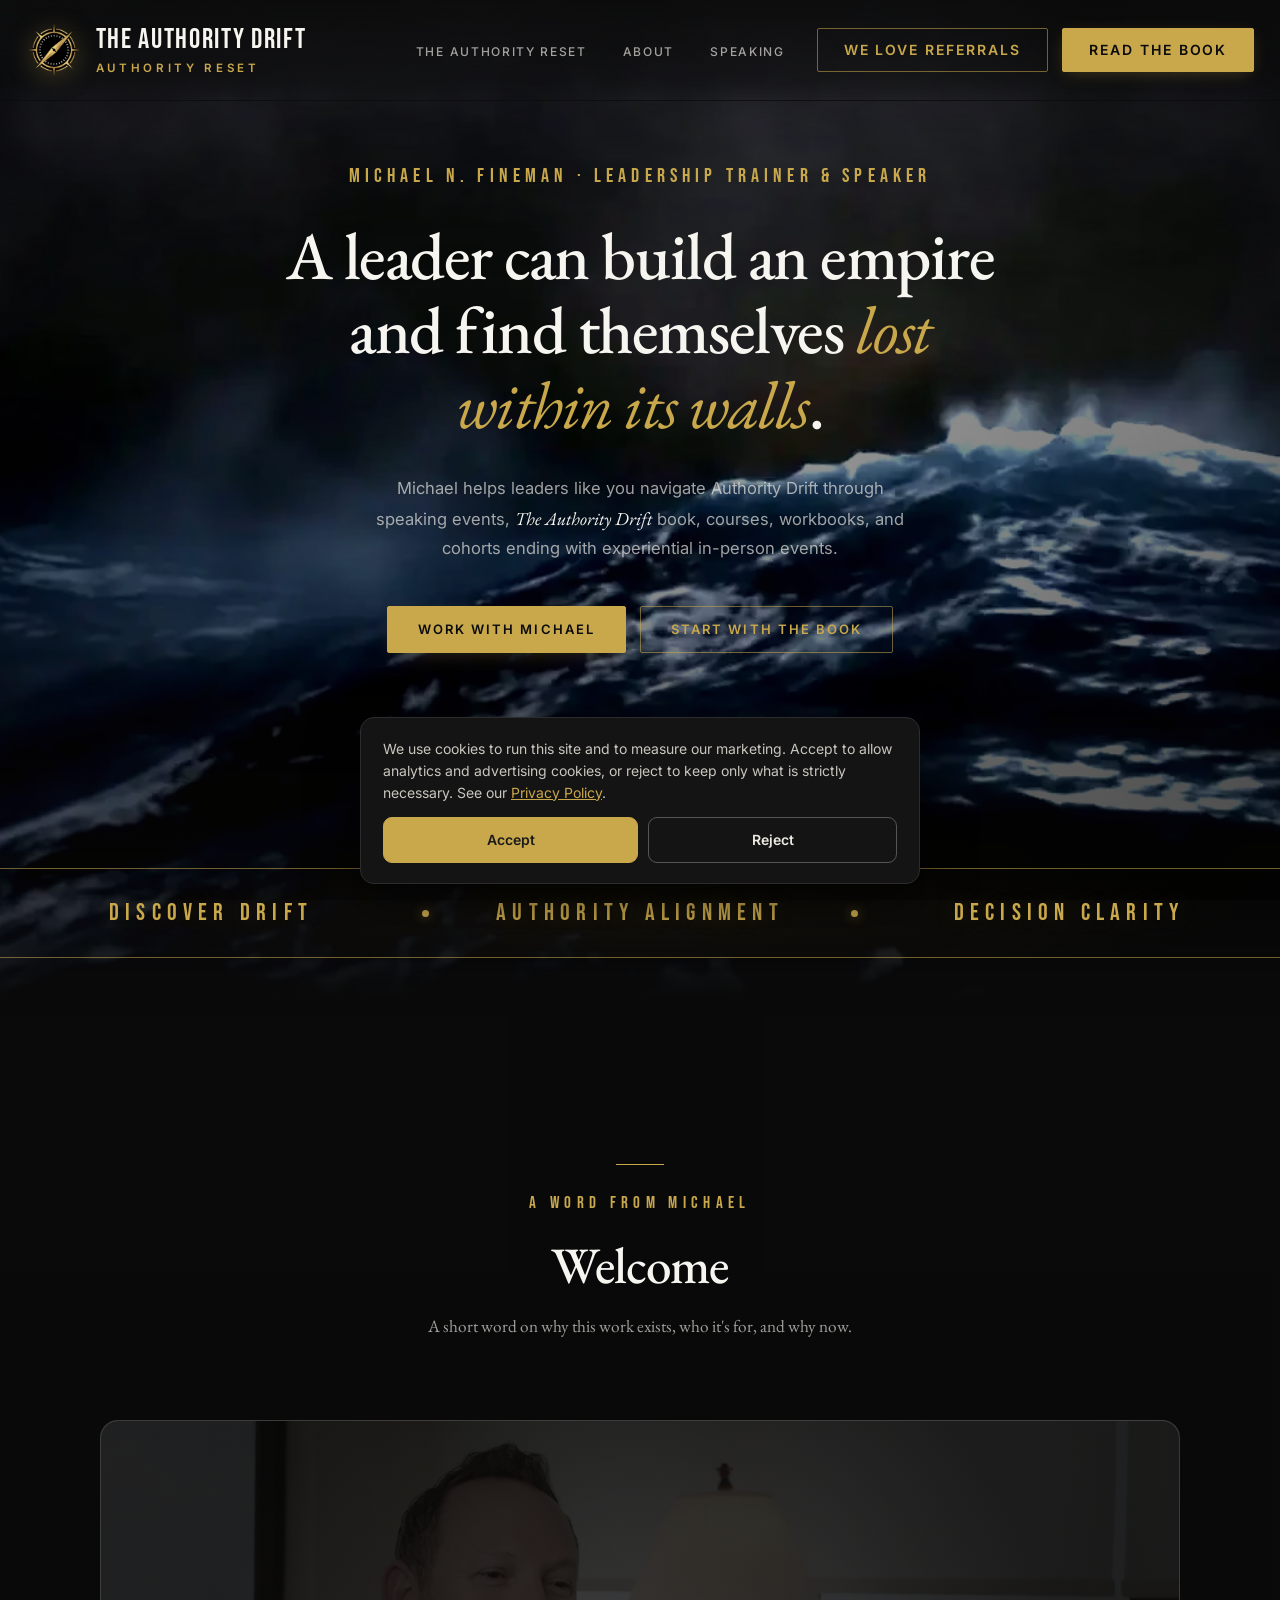
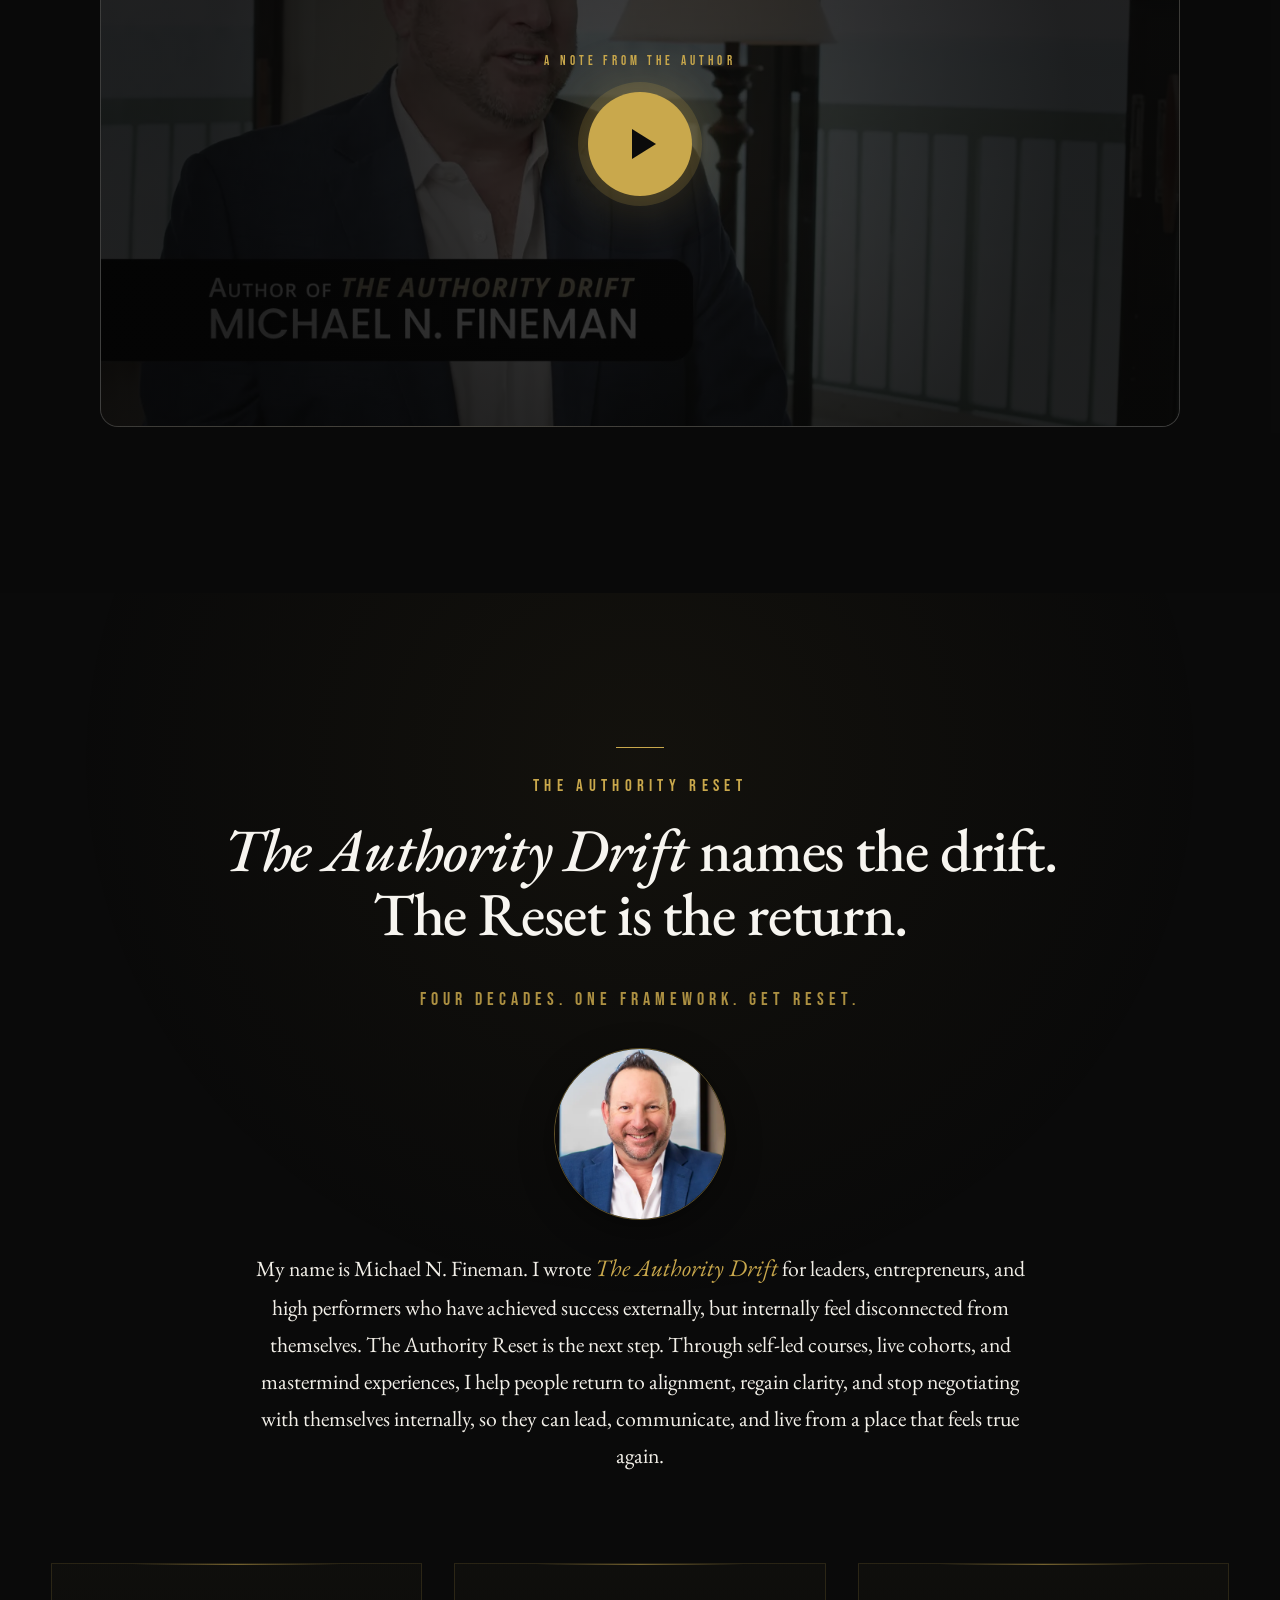
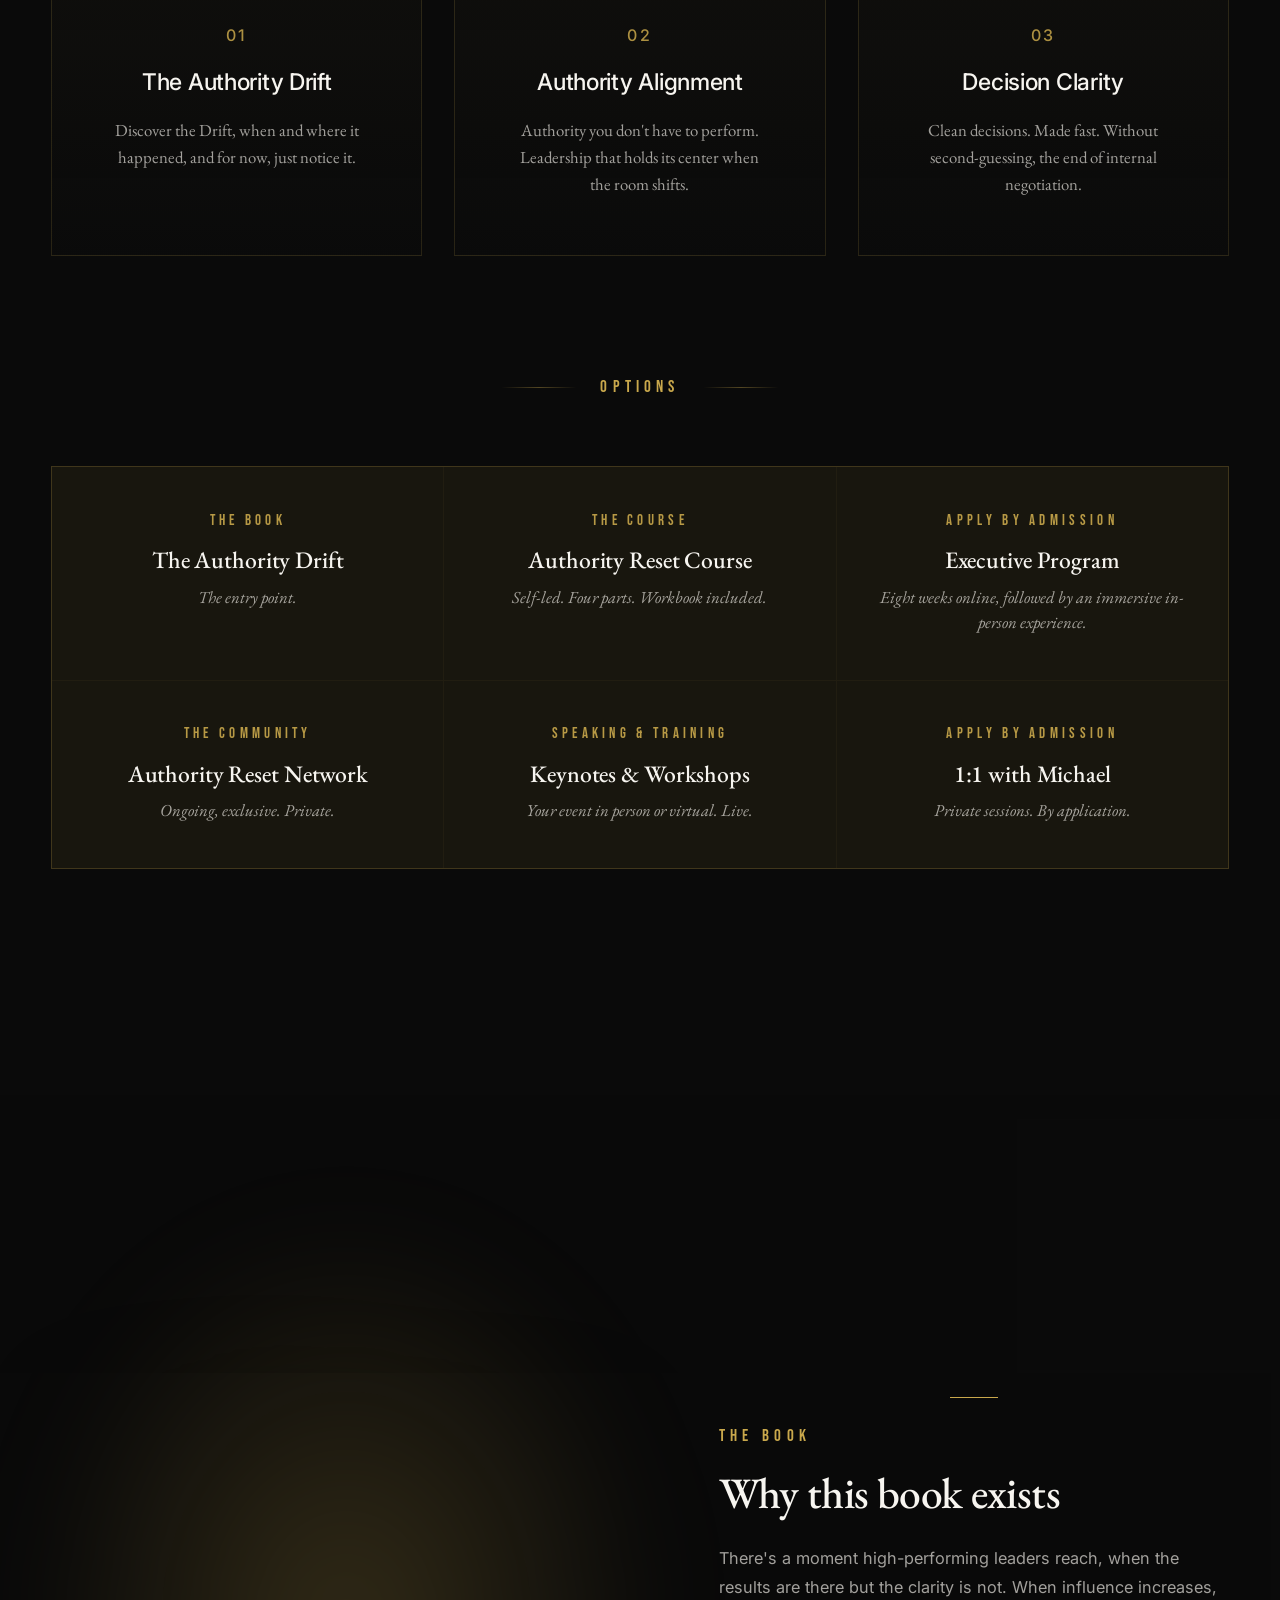
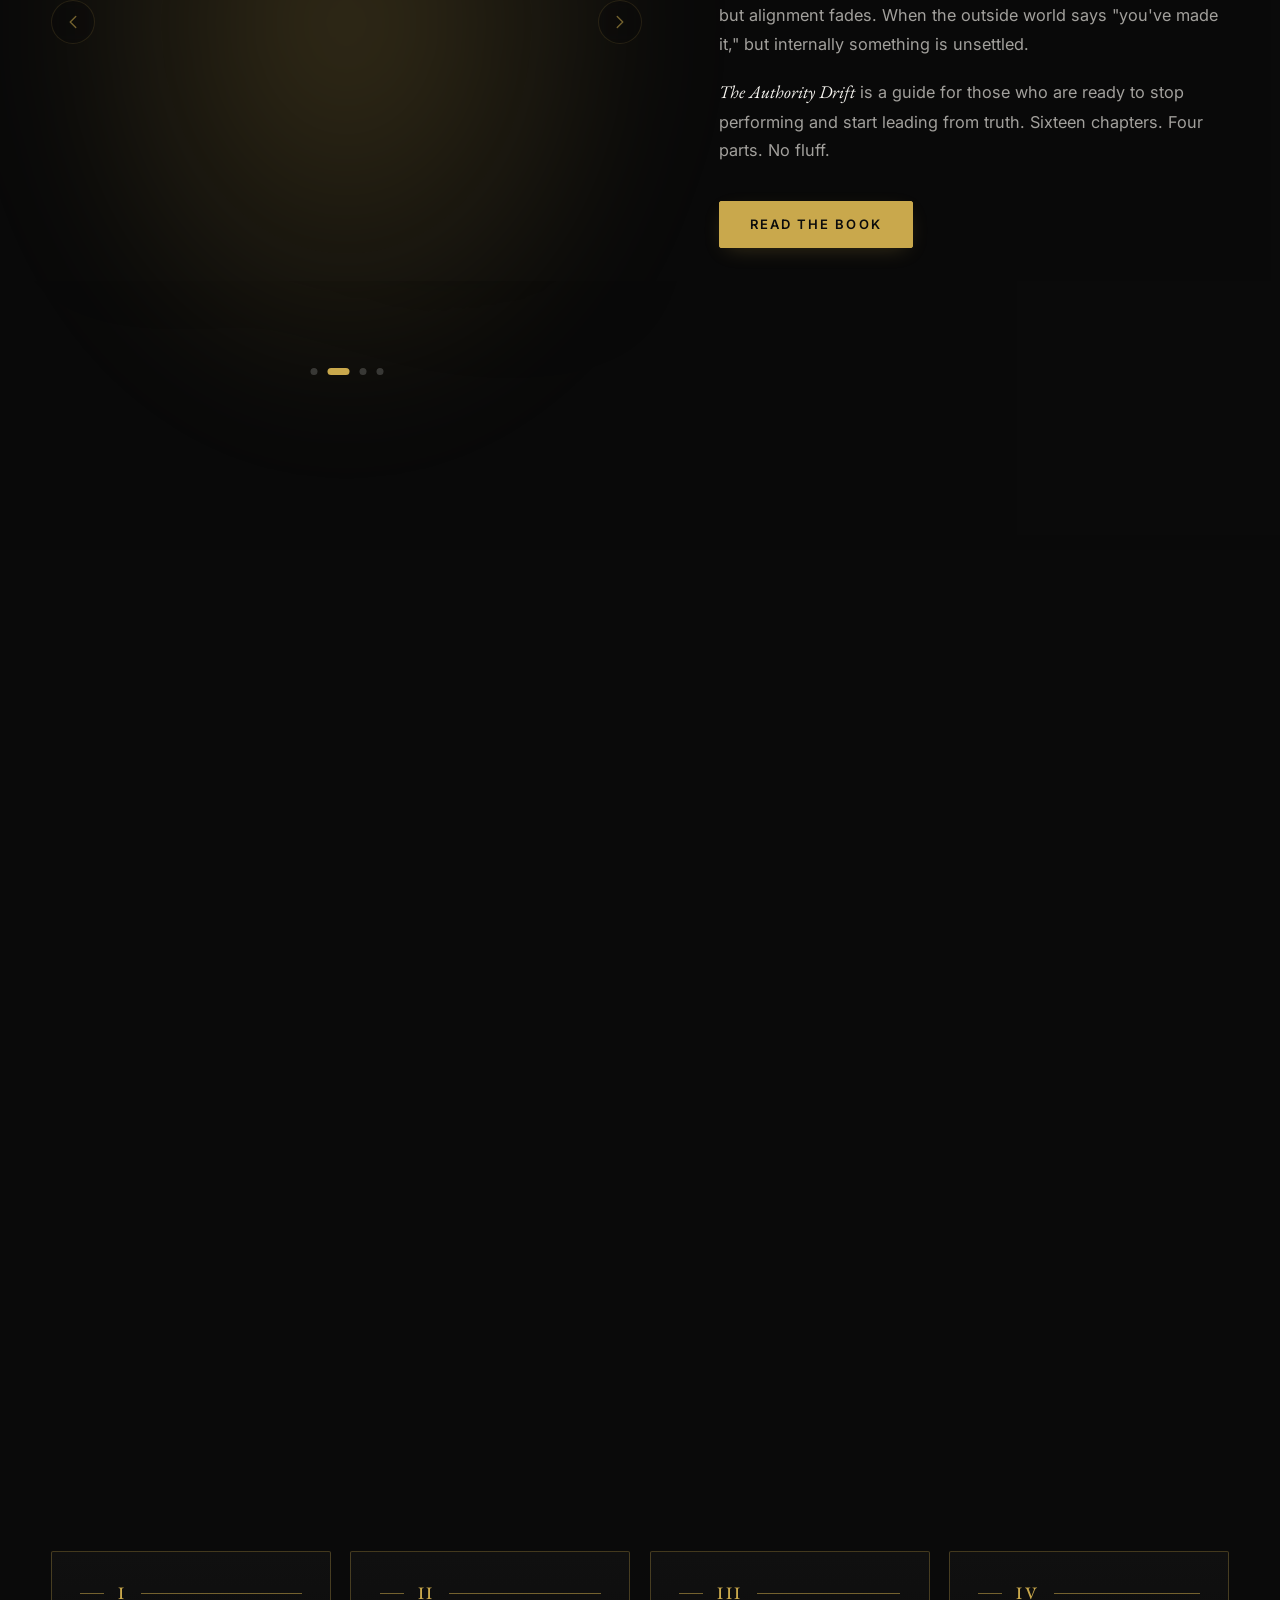
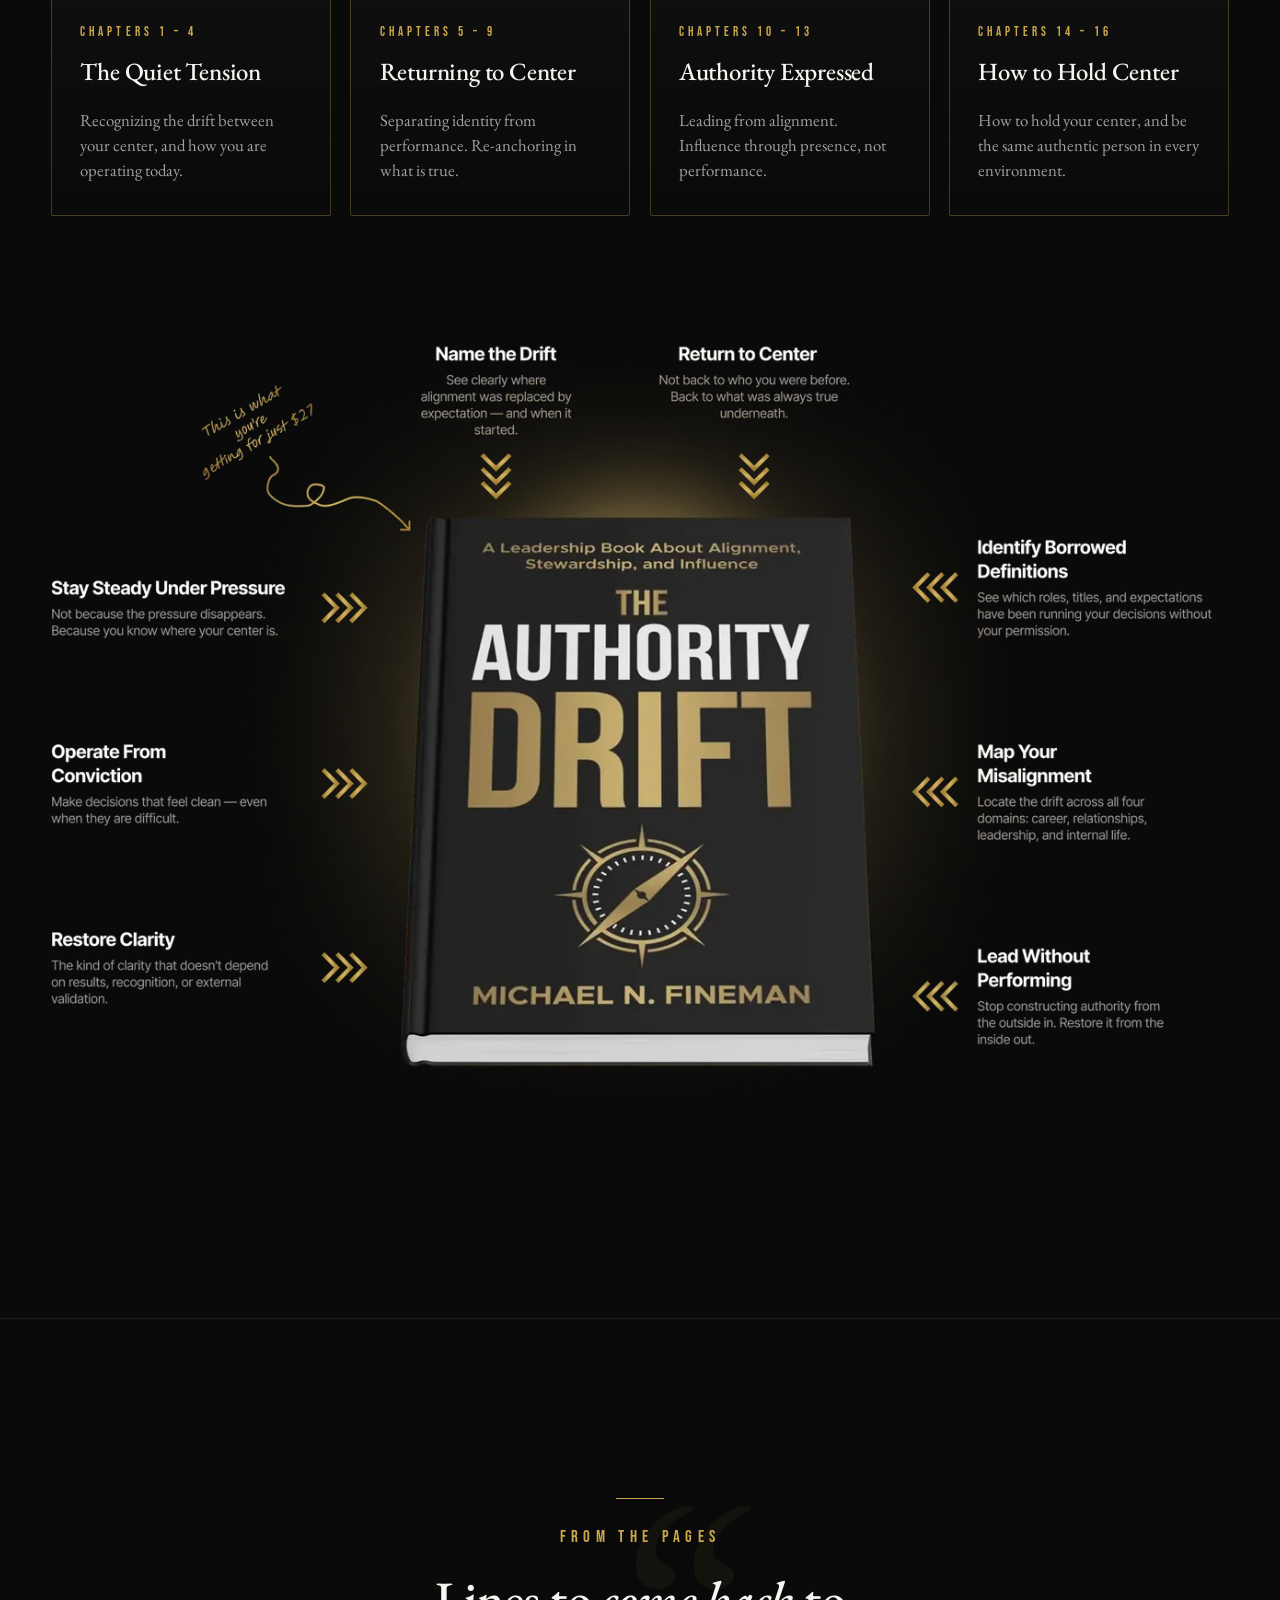
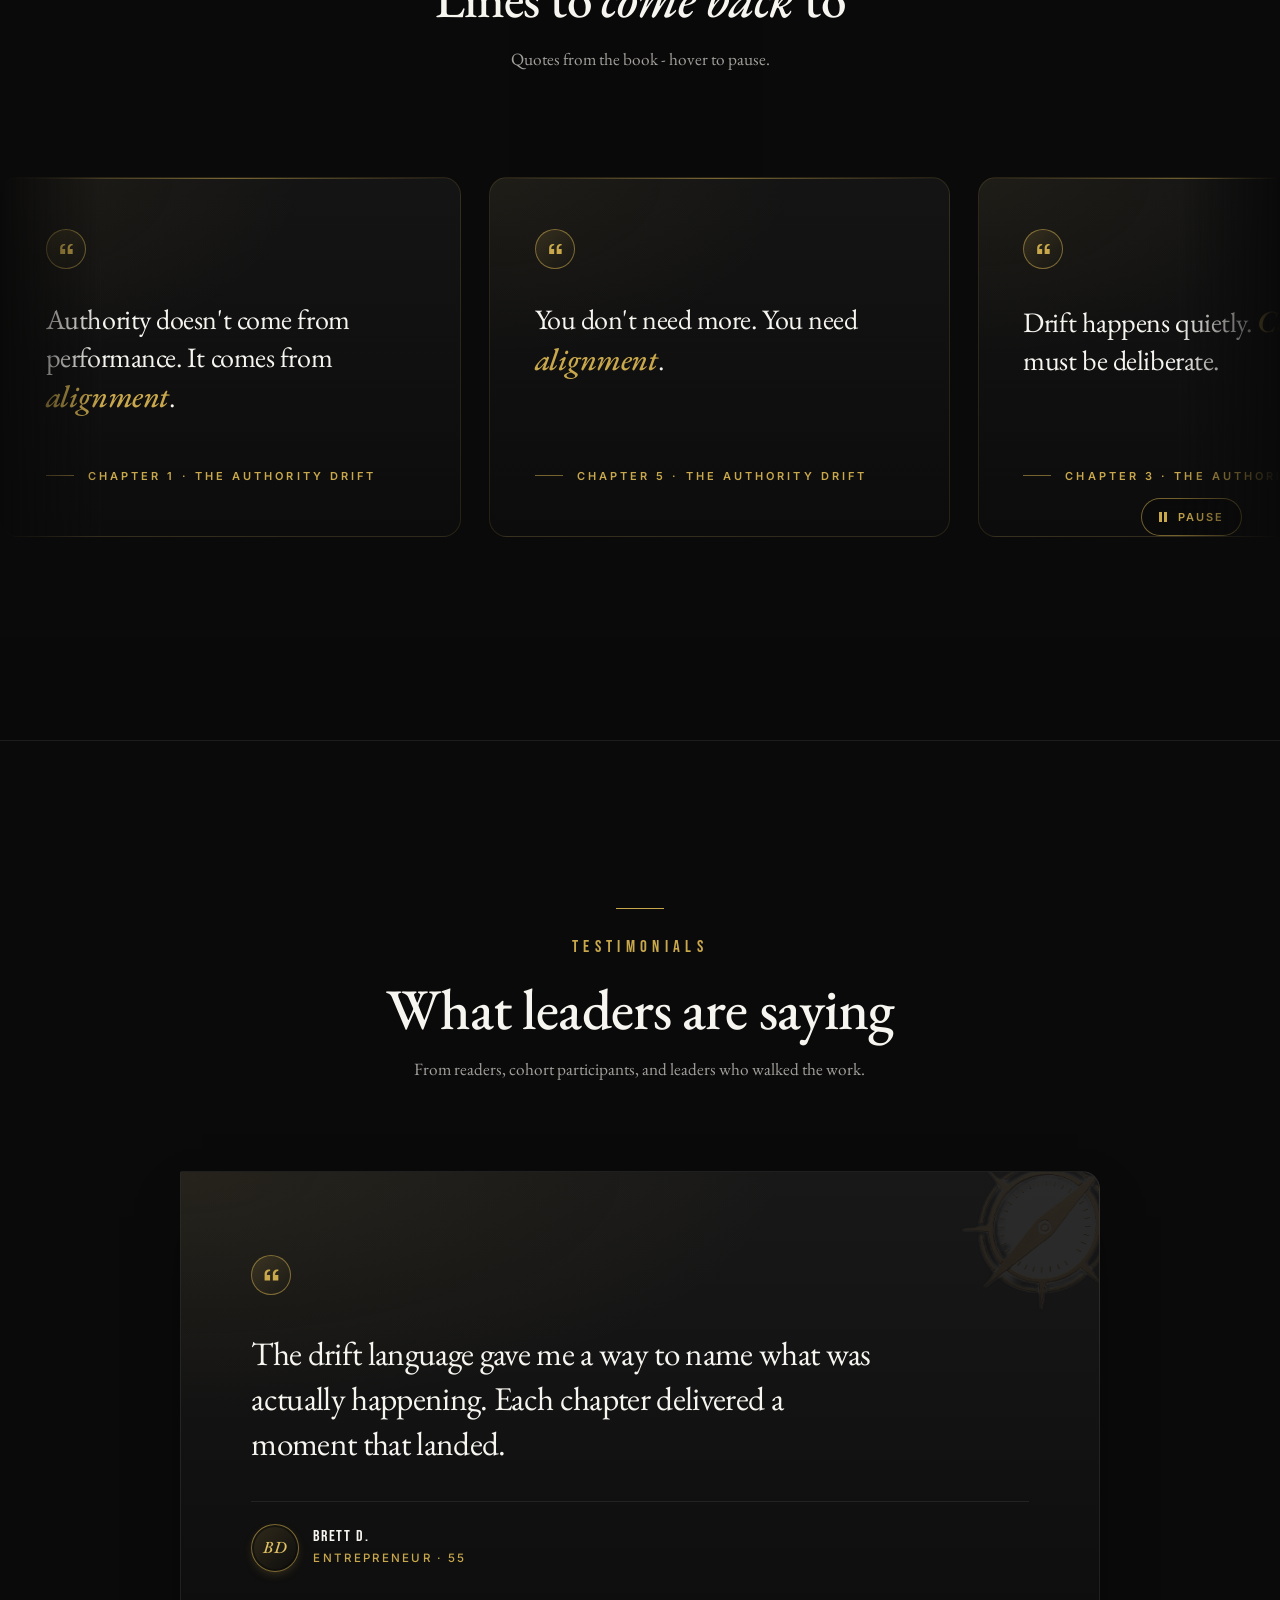
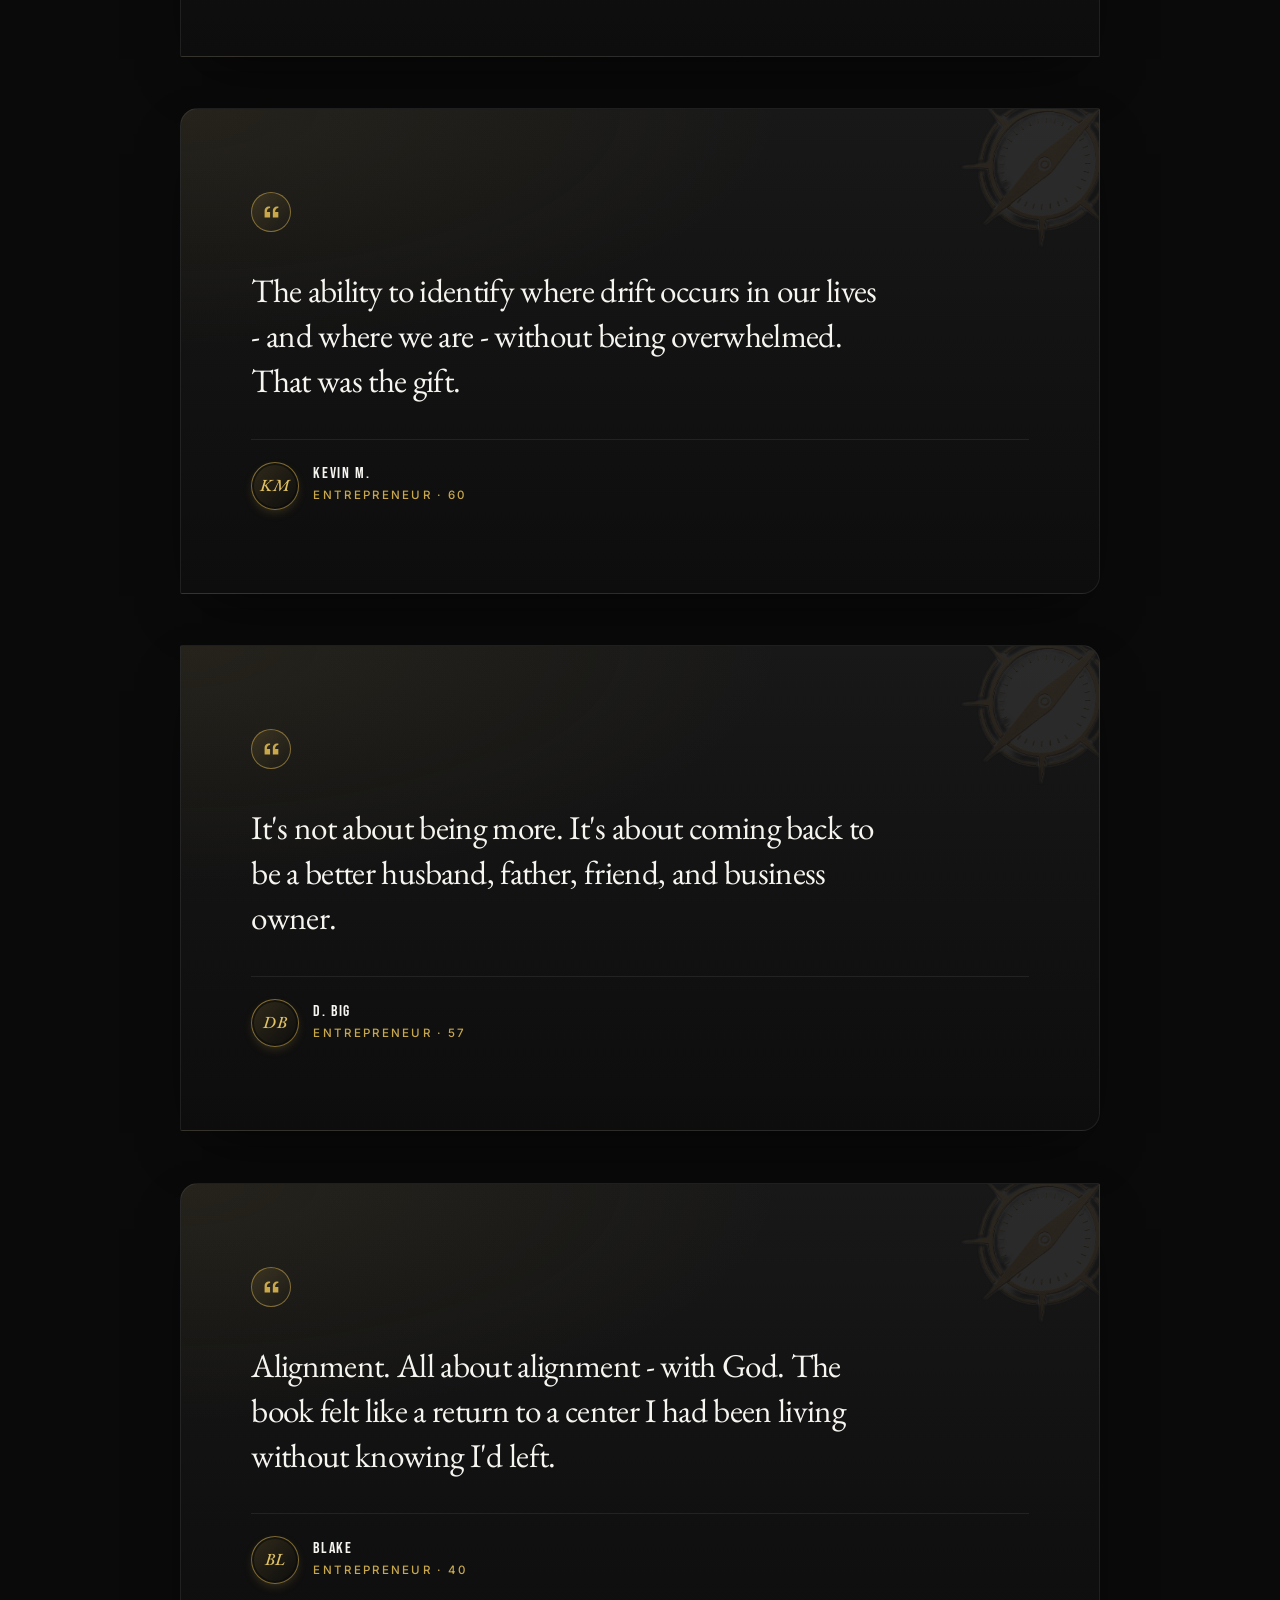
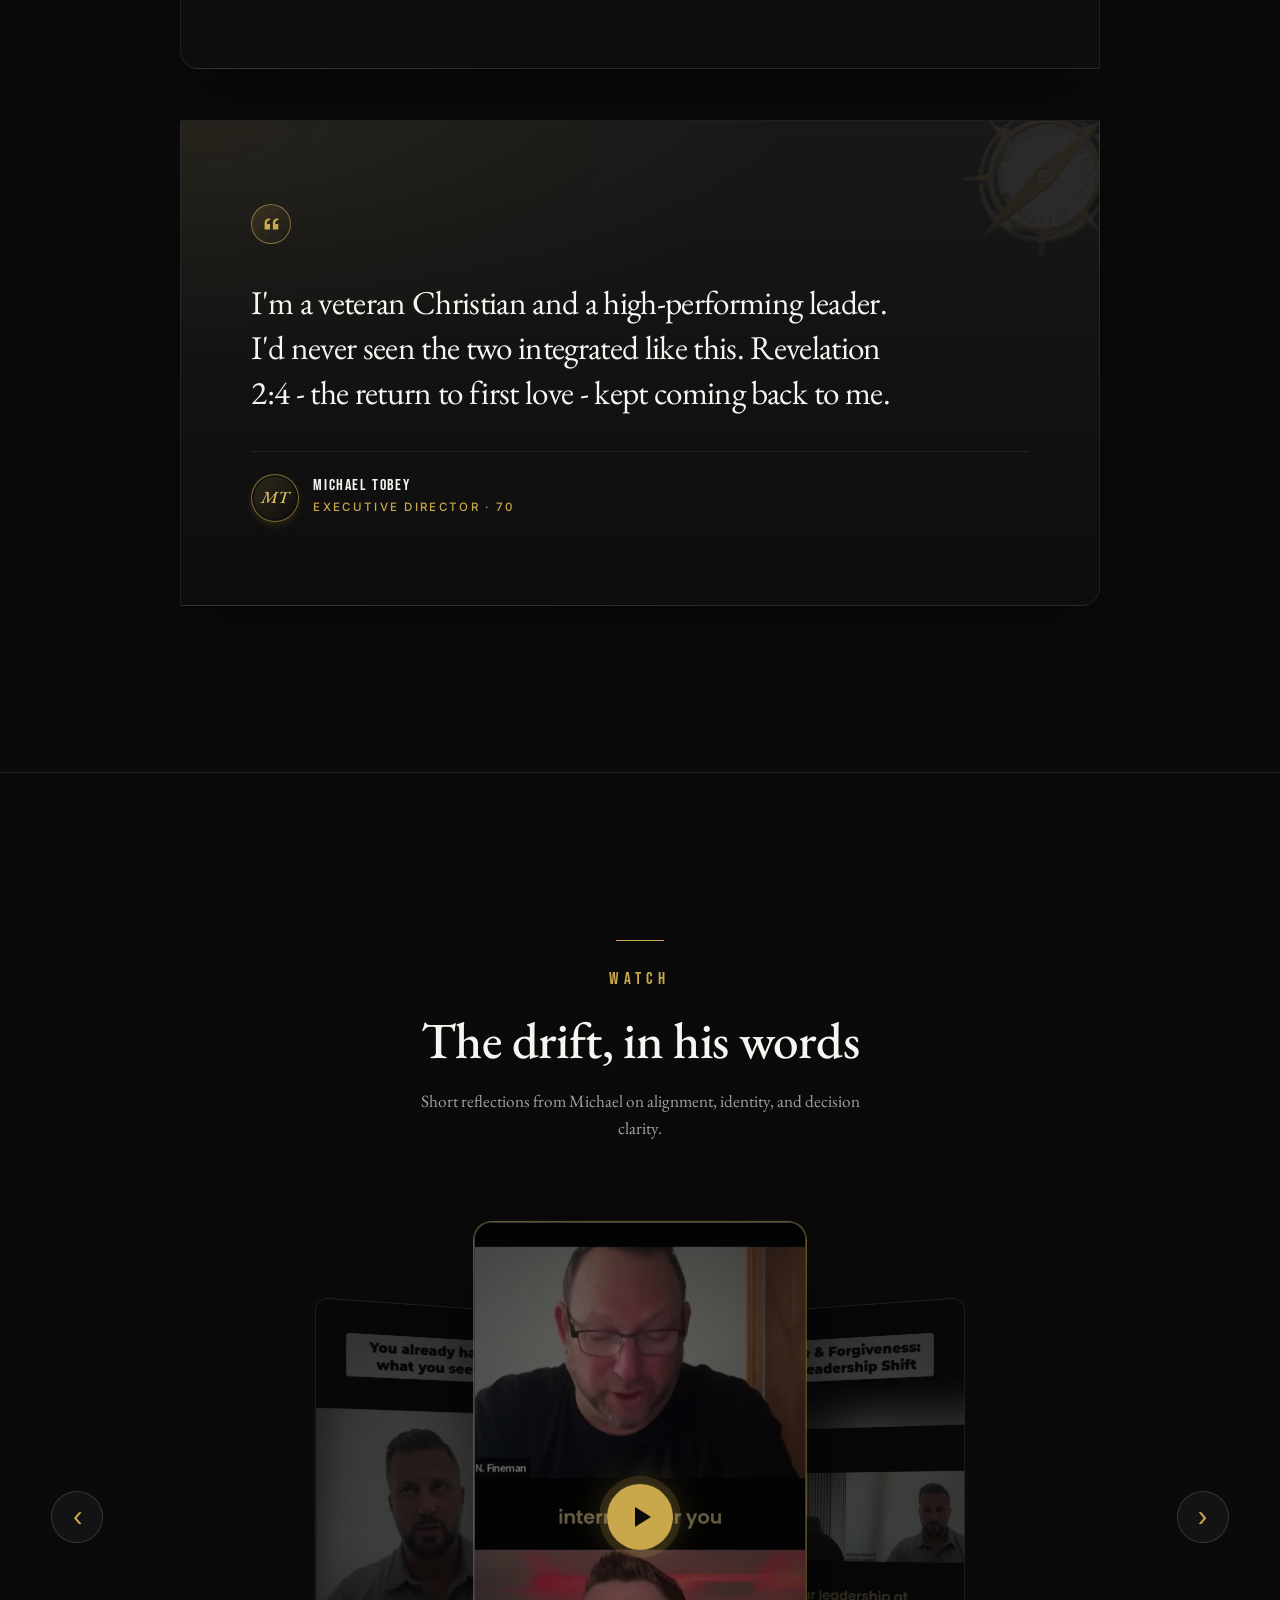
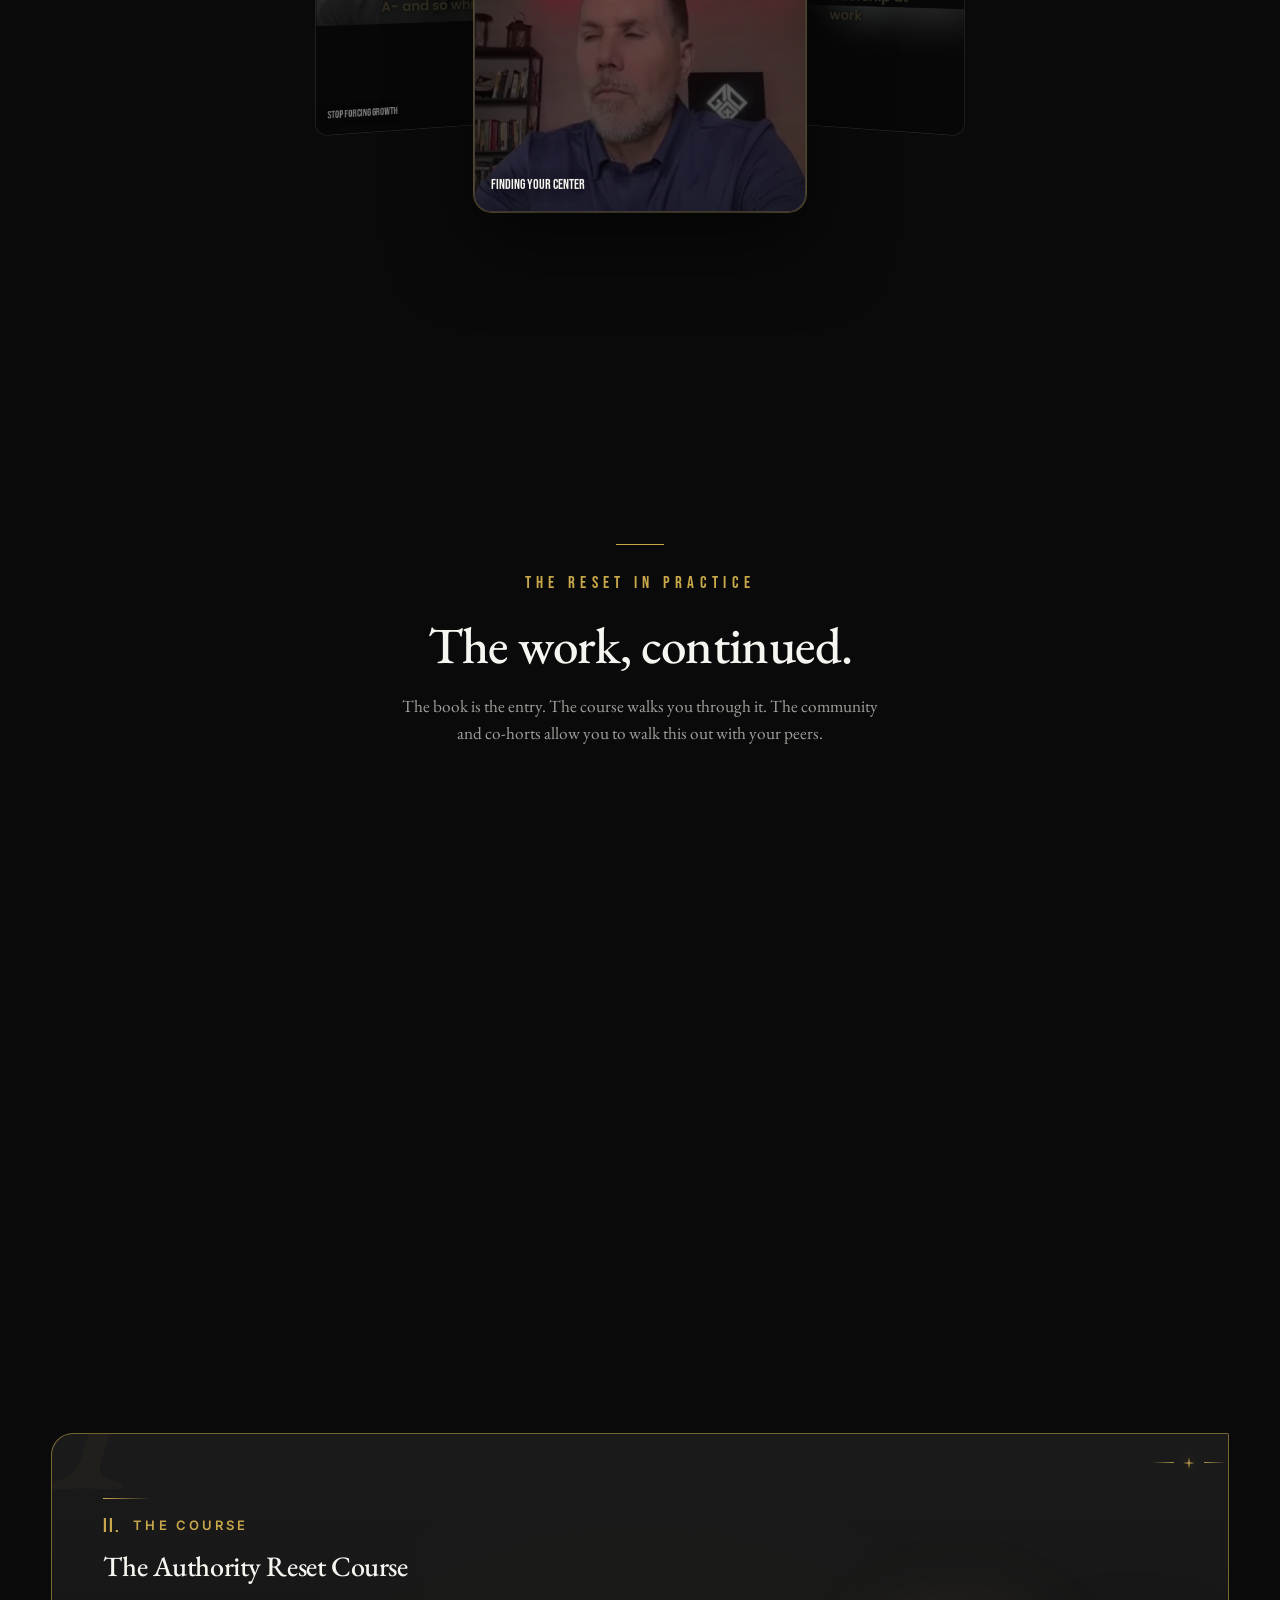
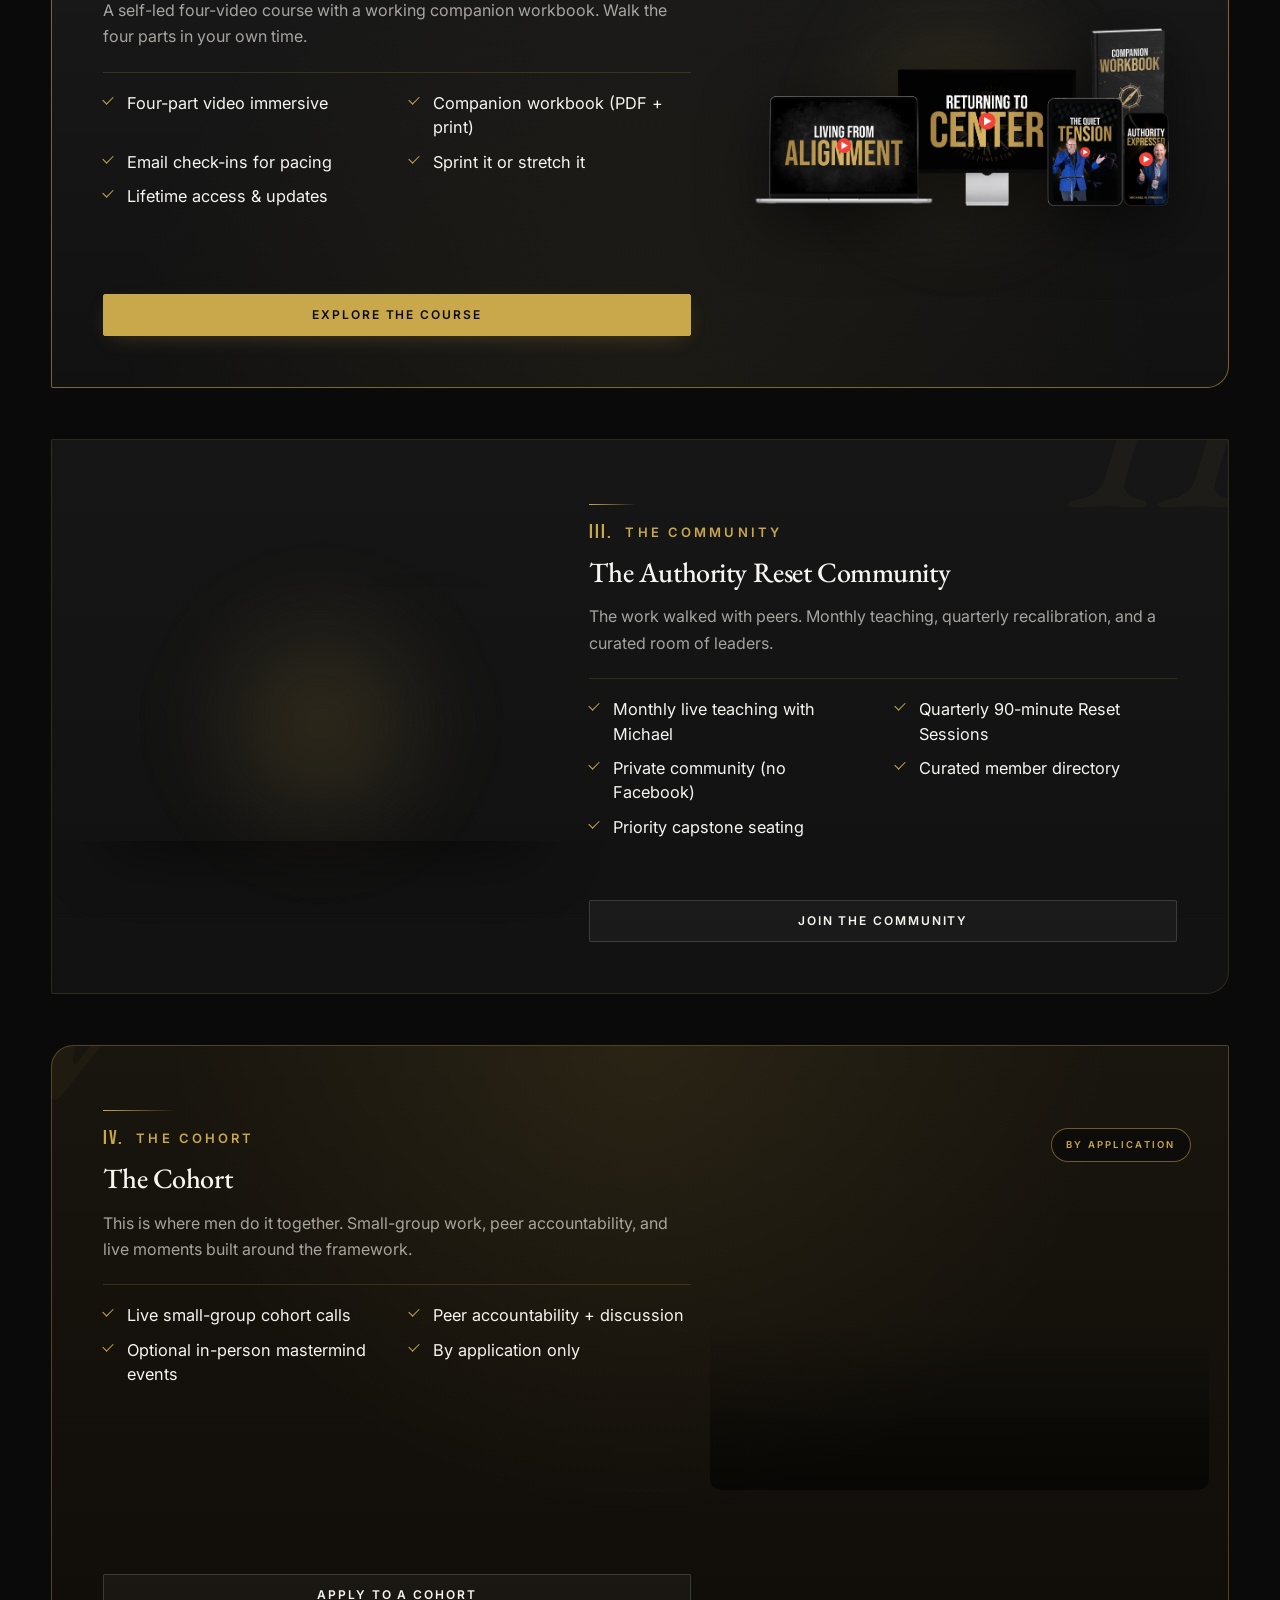
==== commit 0d207cdd: "feat(a2p): add GHL chat widget site-wide (A2P opt-in mechanism) The A2P Quick-setup campaign registe" ====
--- a/index.html
+++ b/index.html
@@ -1274,5 +1274,8 @@
 <script defer src="tbw.js"></script>
 
 <script defer src="consent.js"></script>
+
+<!-- GHL chat widget (A2P opt-in mechanism) -->
+<script src="https://widgets.leadconnectorhq.com/loader.js" data-resources-url="https://widgets.leadconnectorhq.com/chat-widget/loader.js" data-widget-id="6a271b519372a70f7d3c44b8" data-source="WEB_USER"></script>
 </body>
 </html>
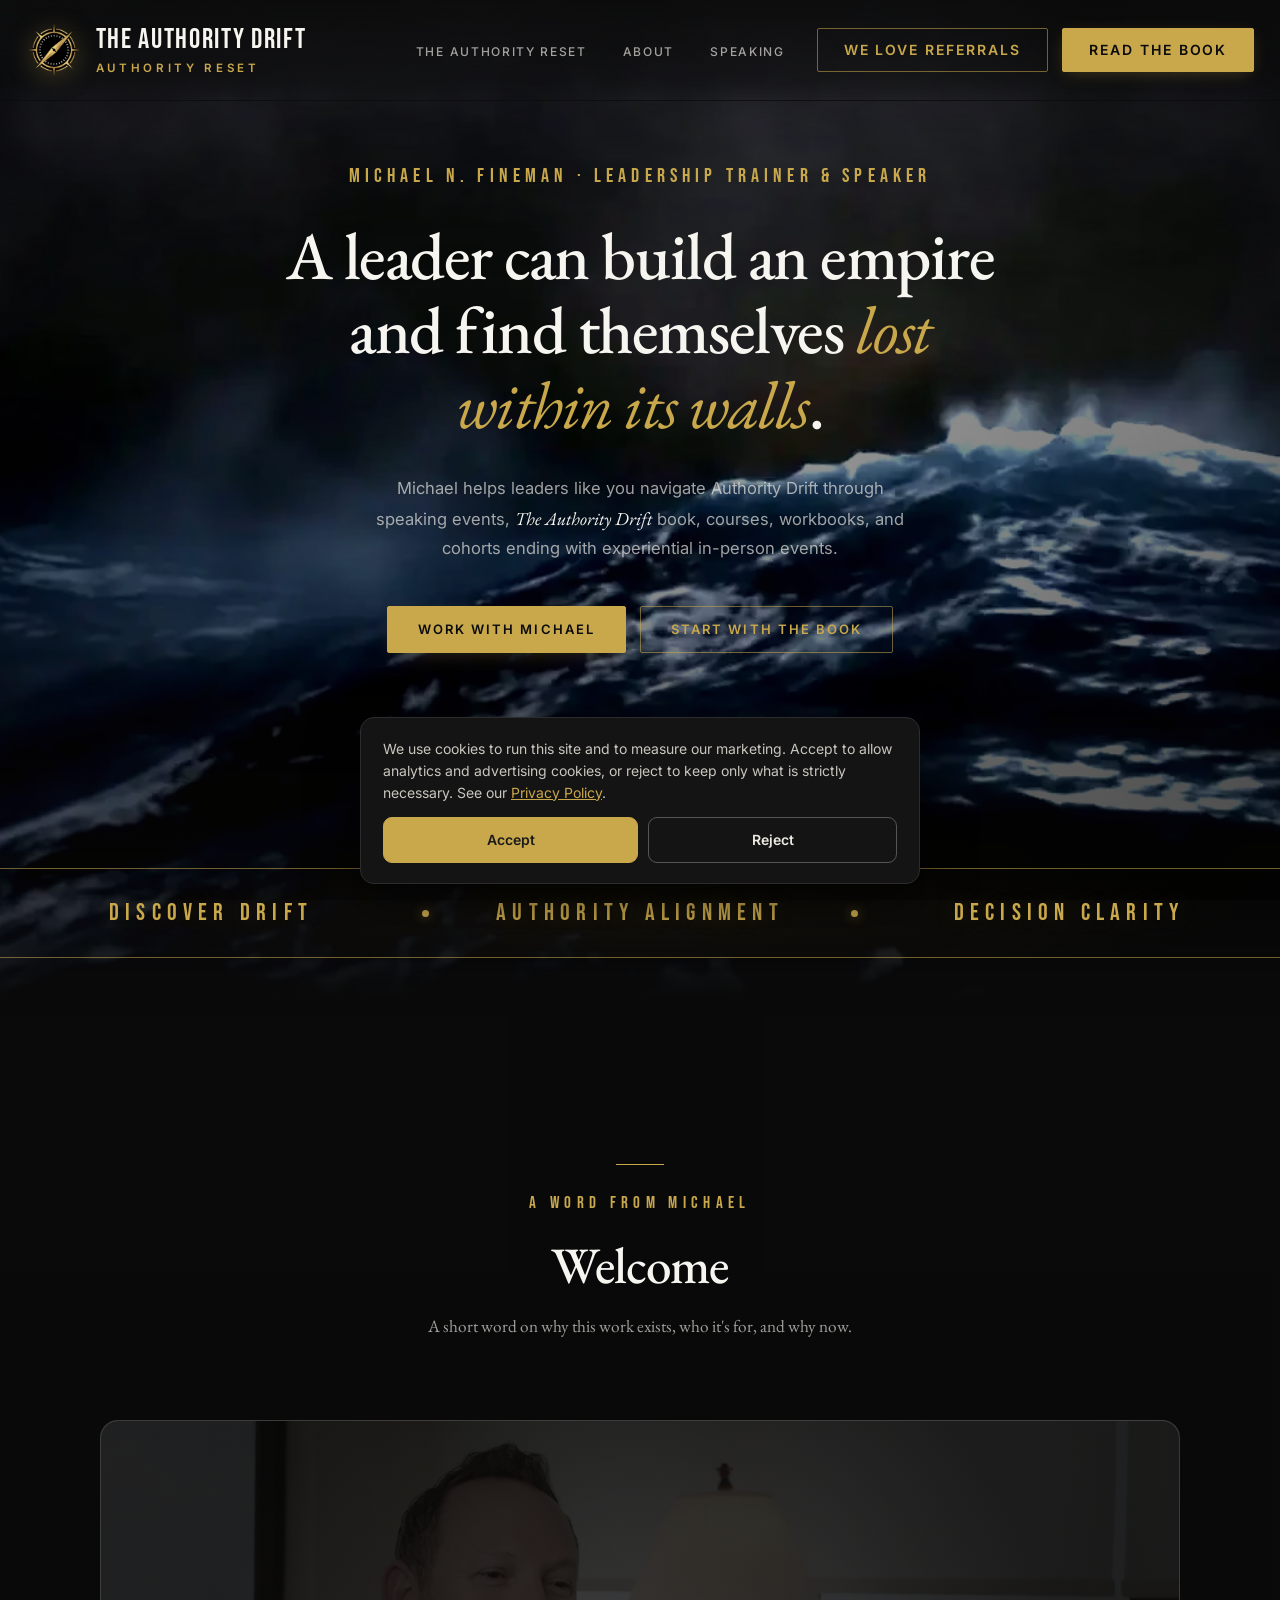
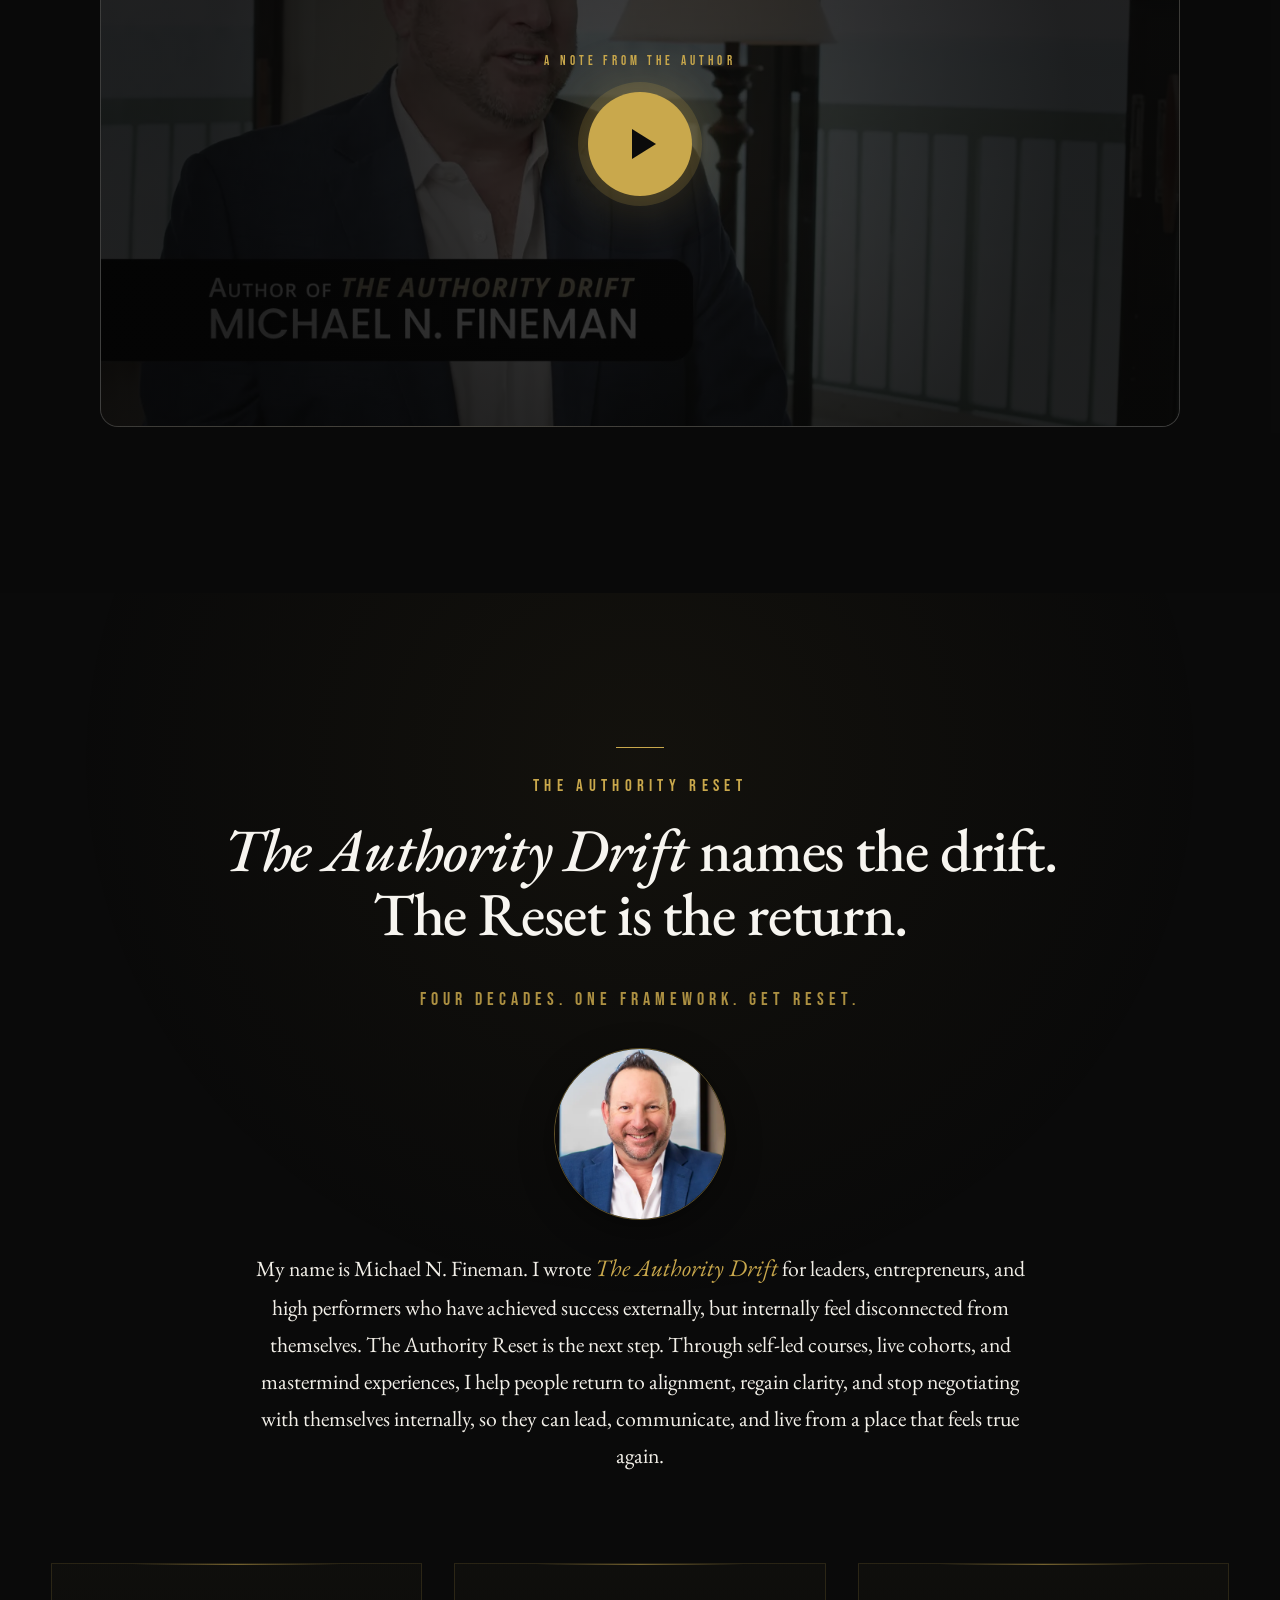
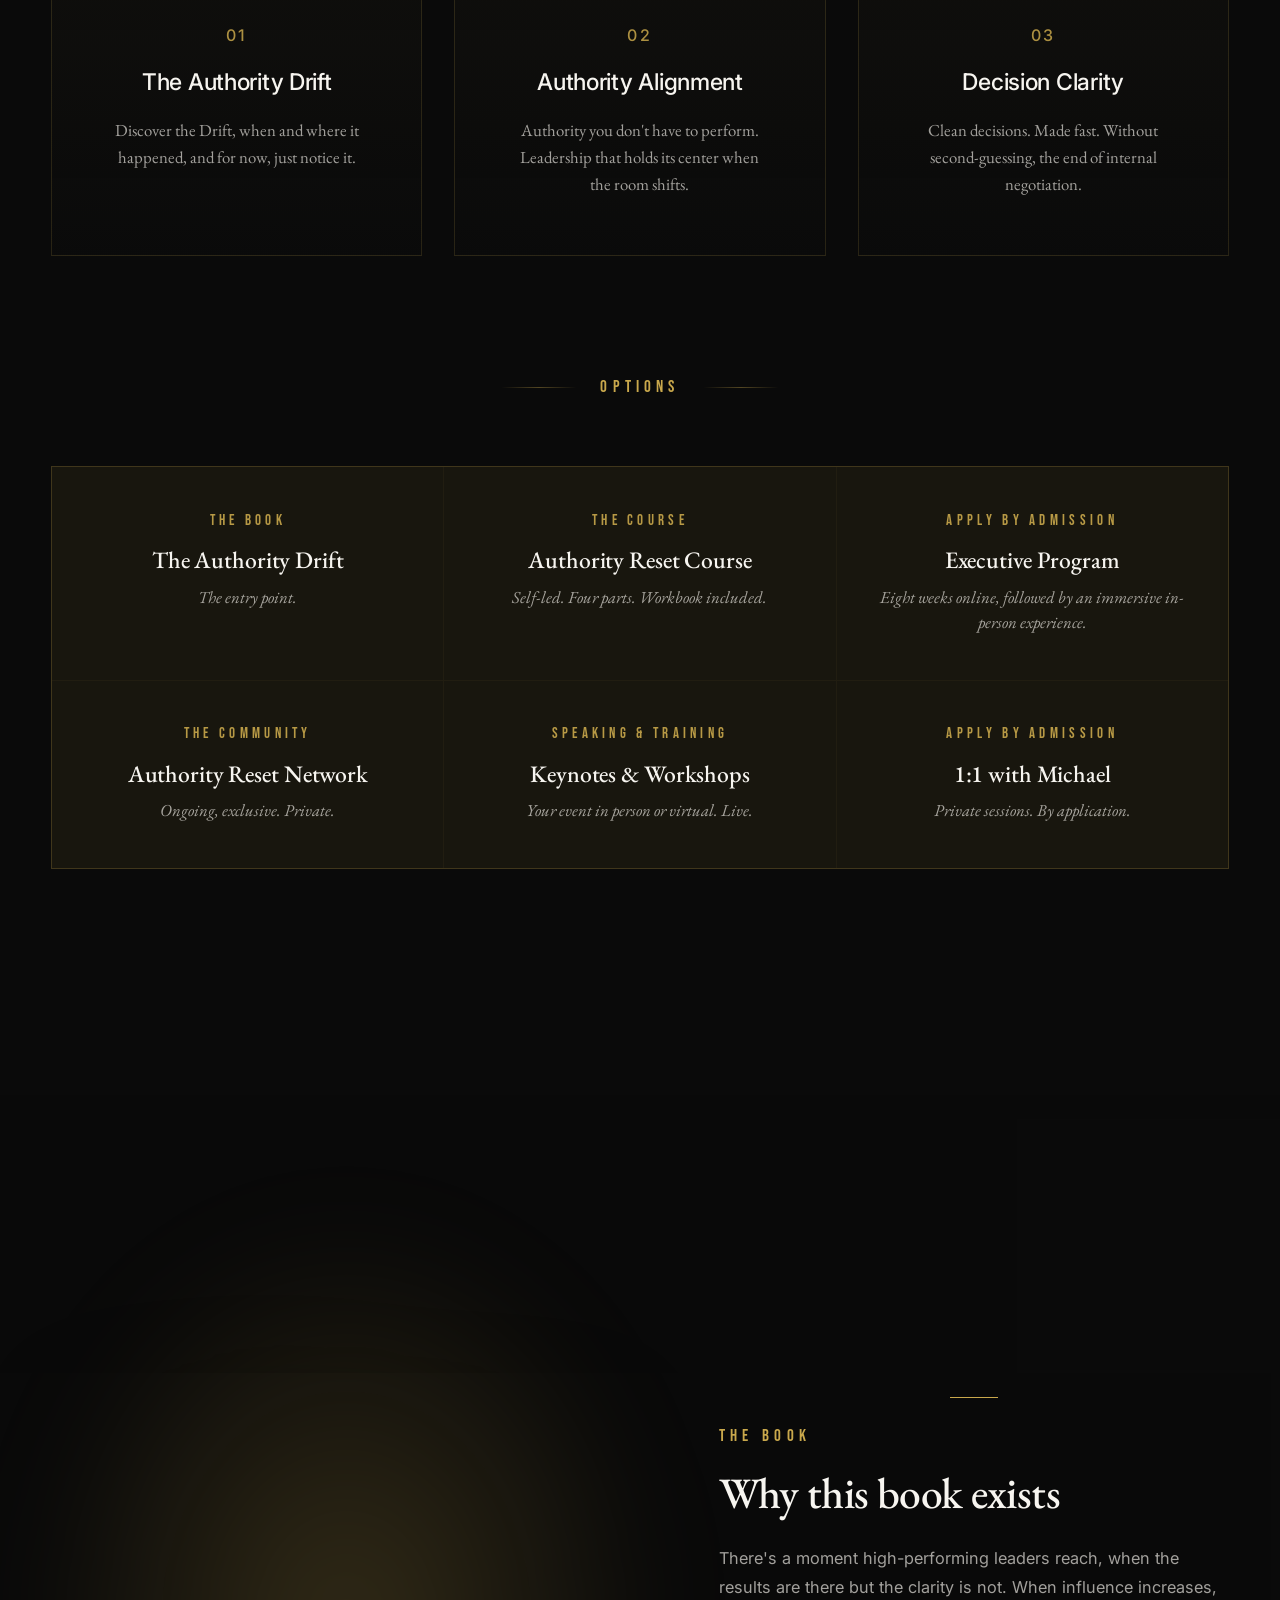
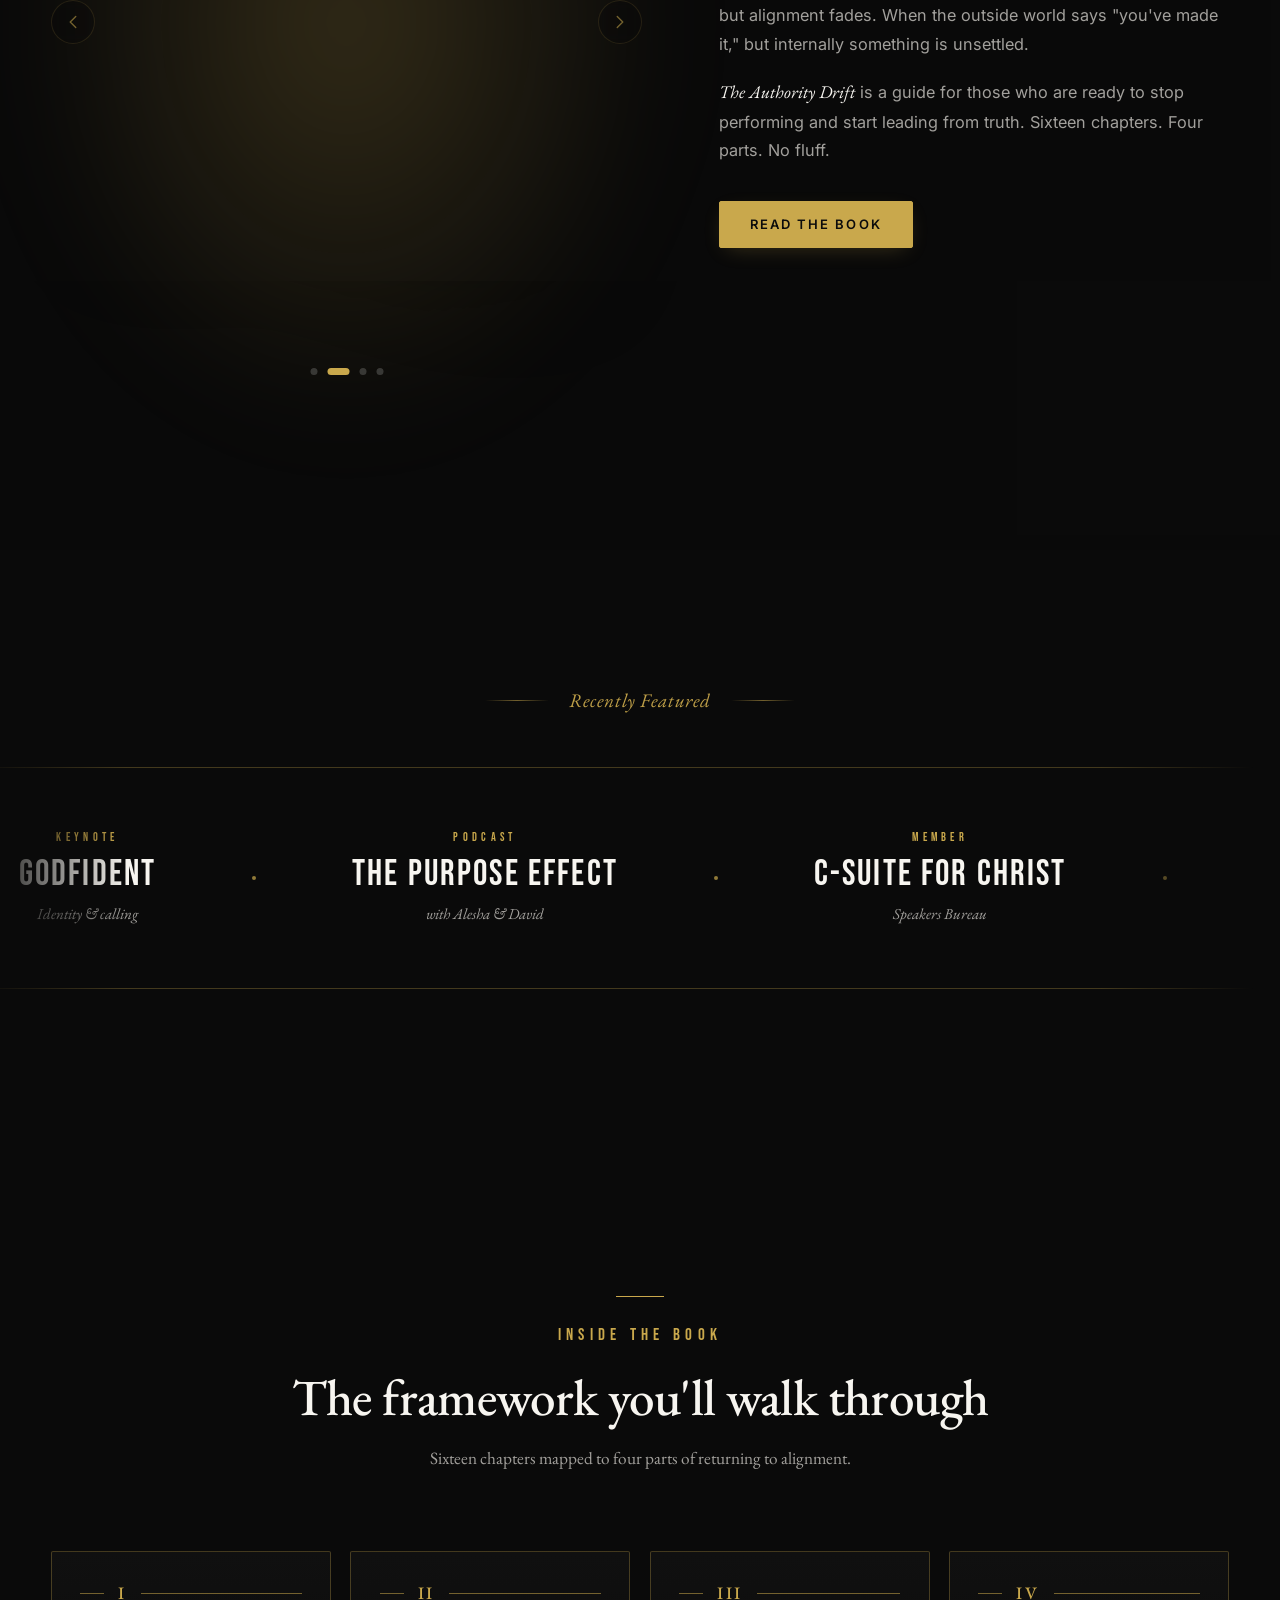
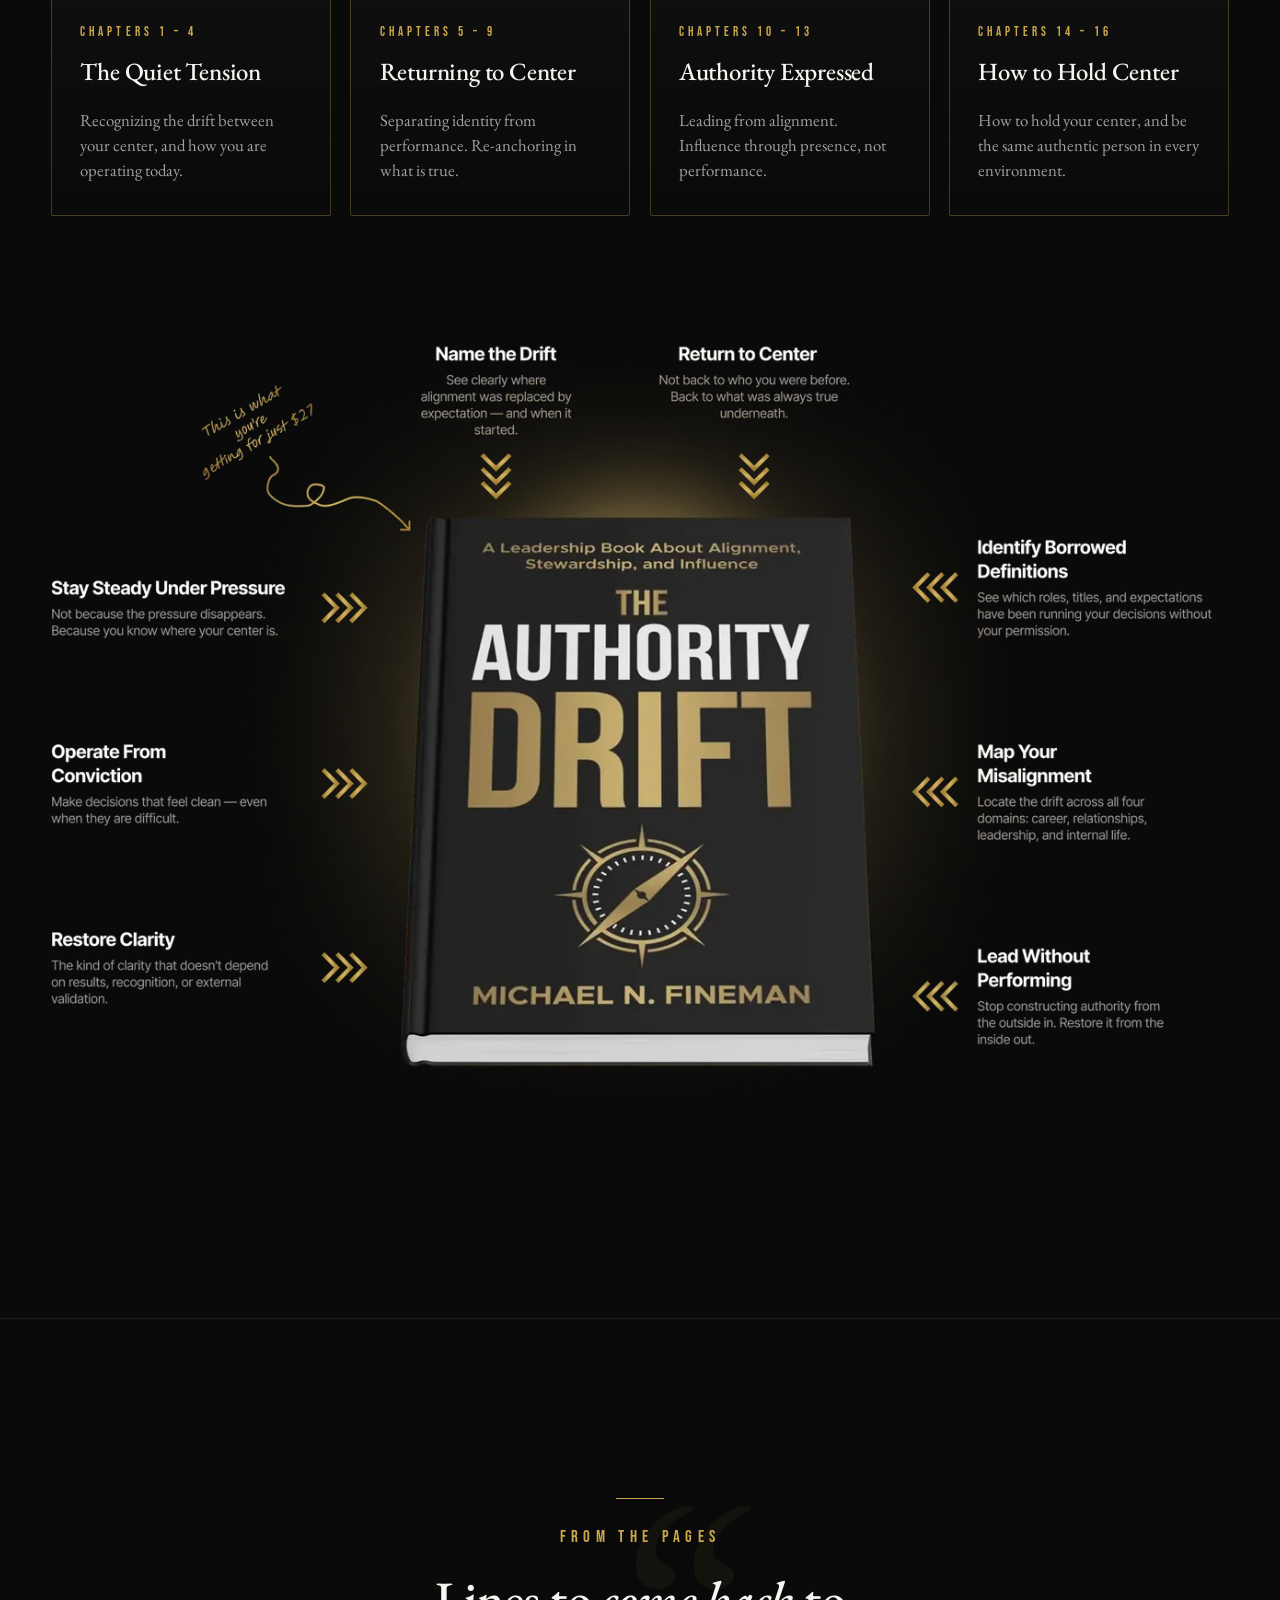
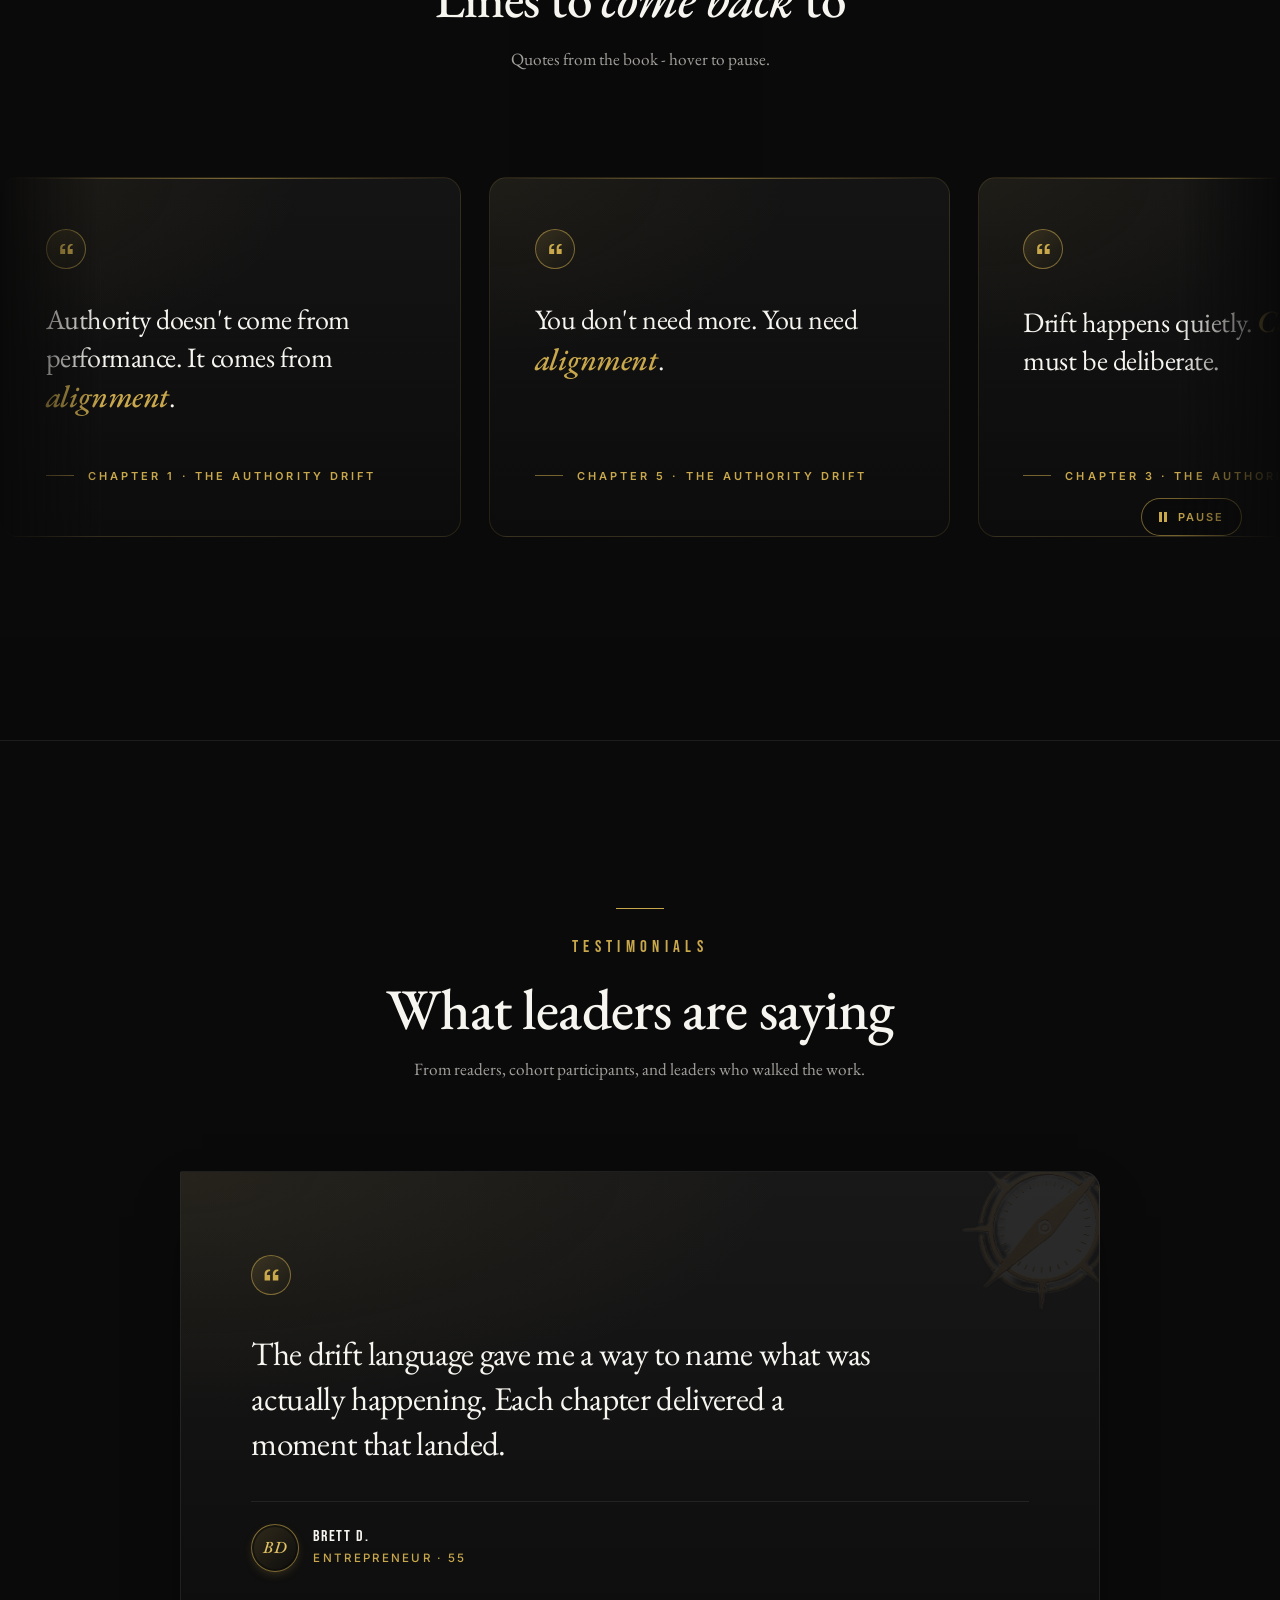
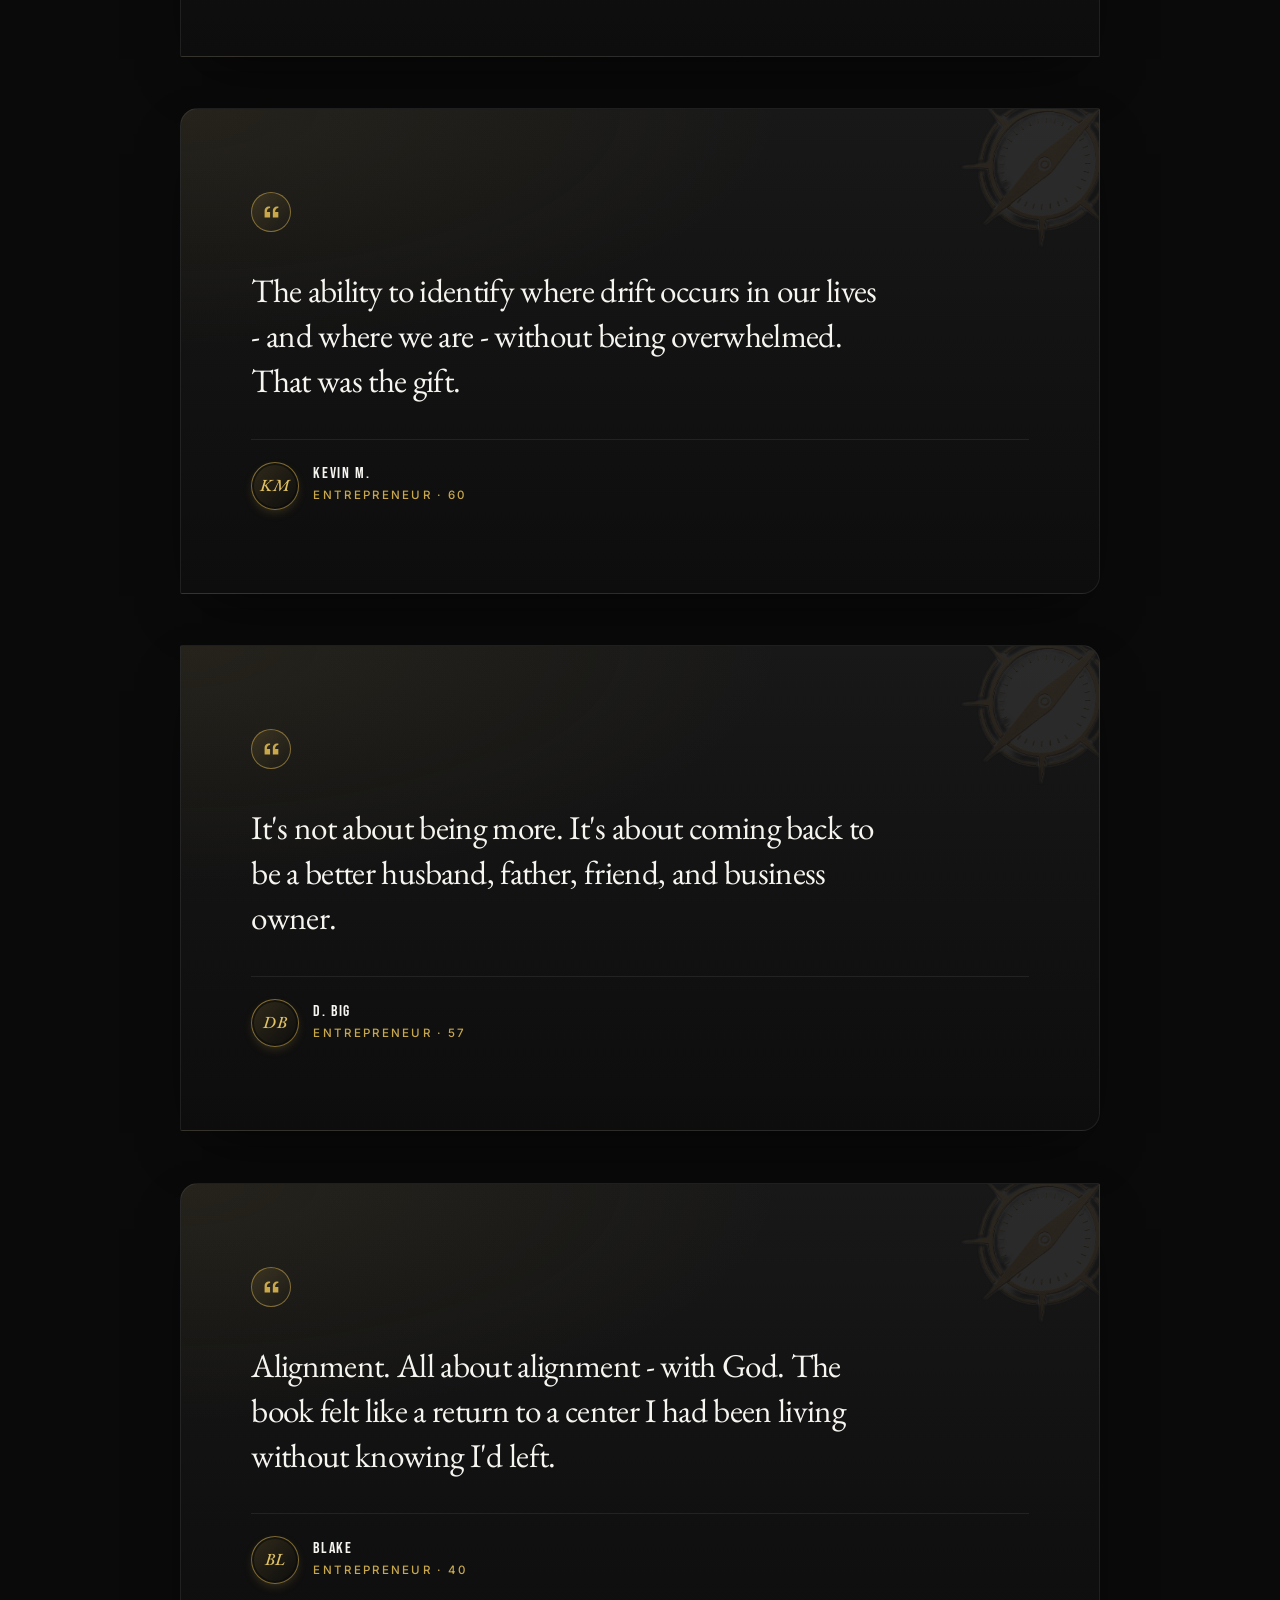
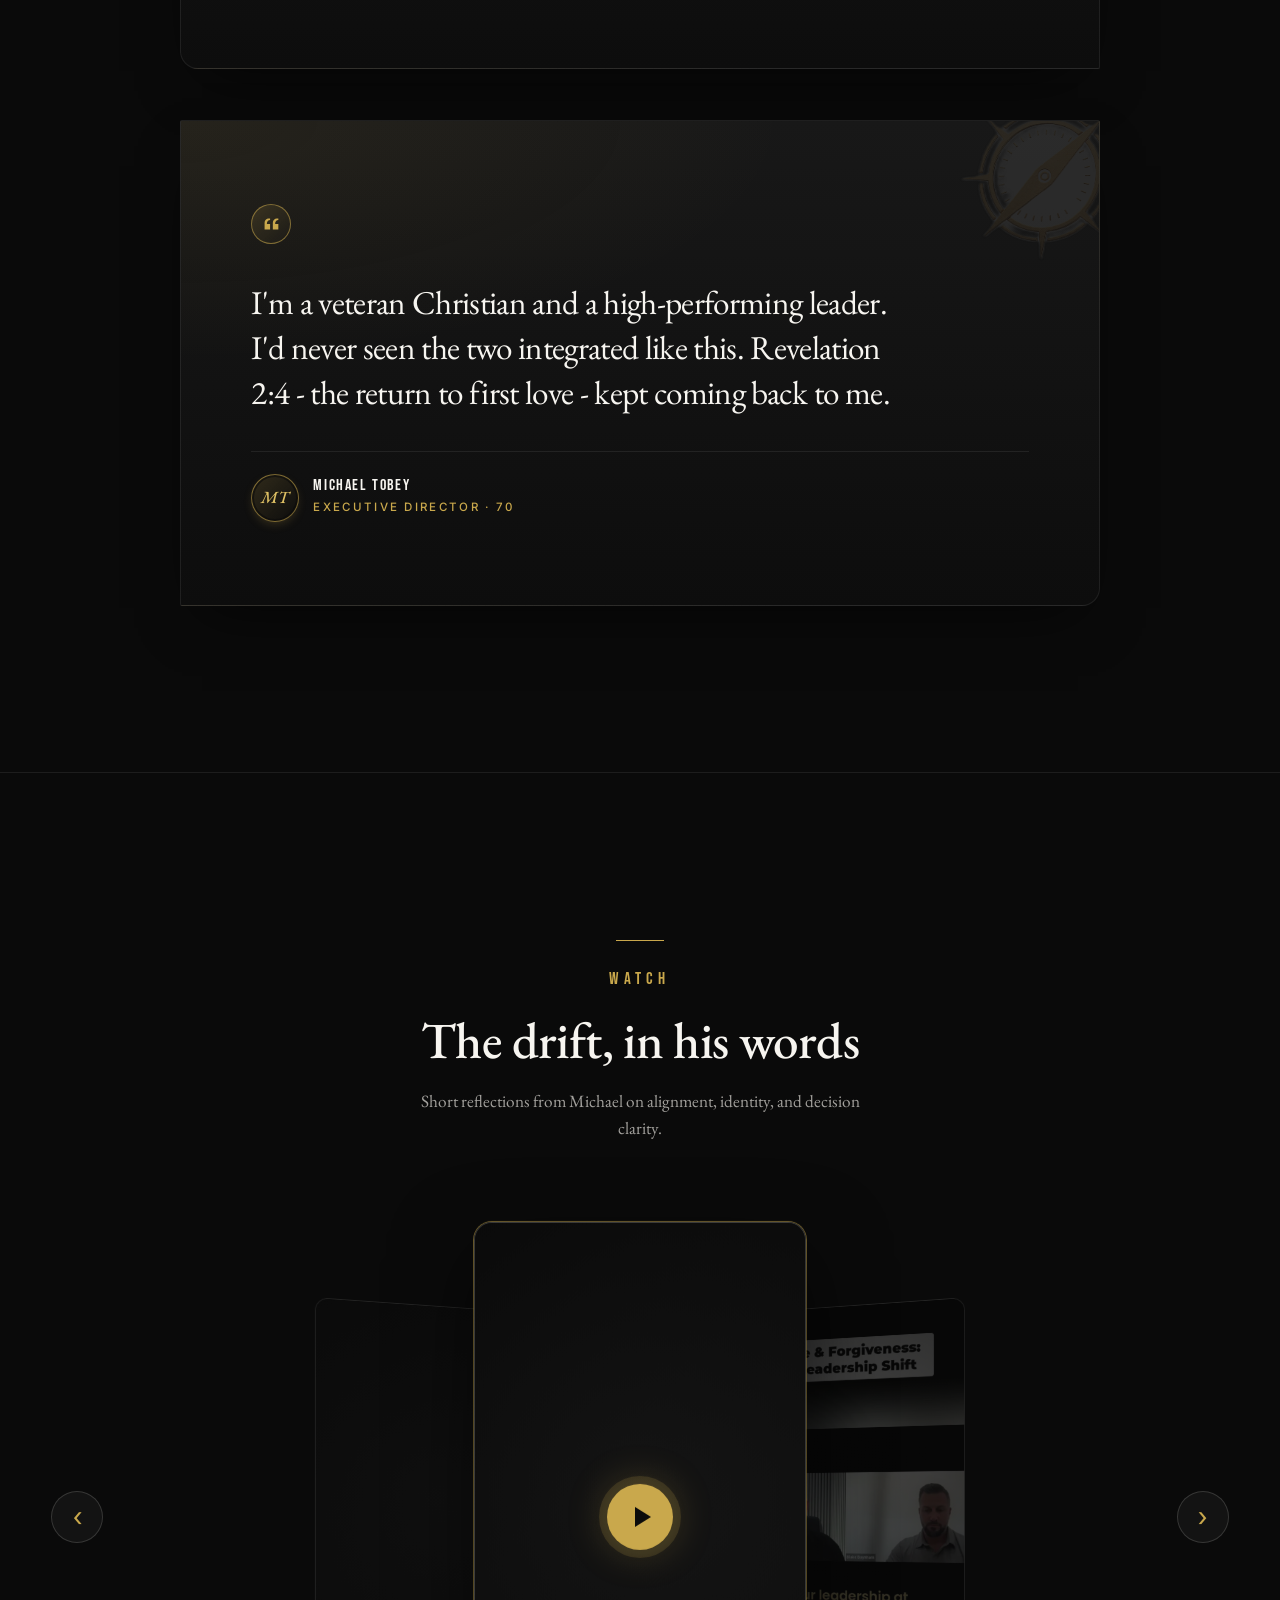
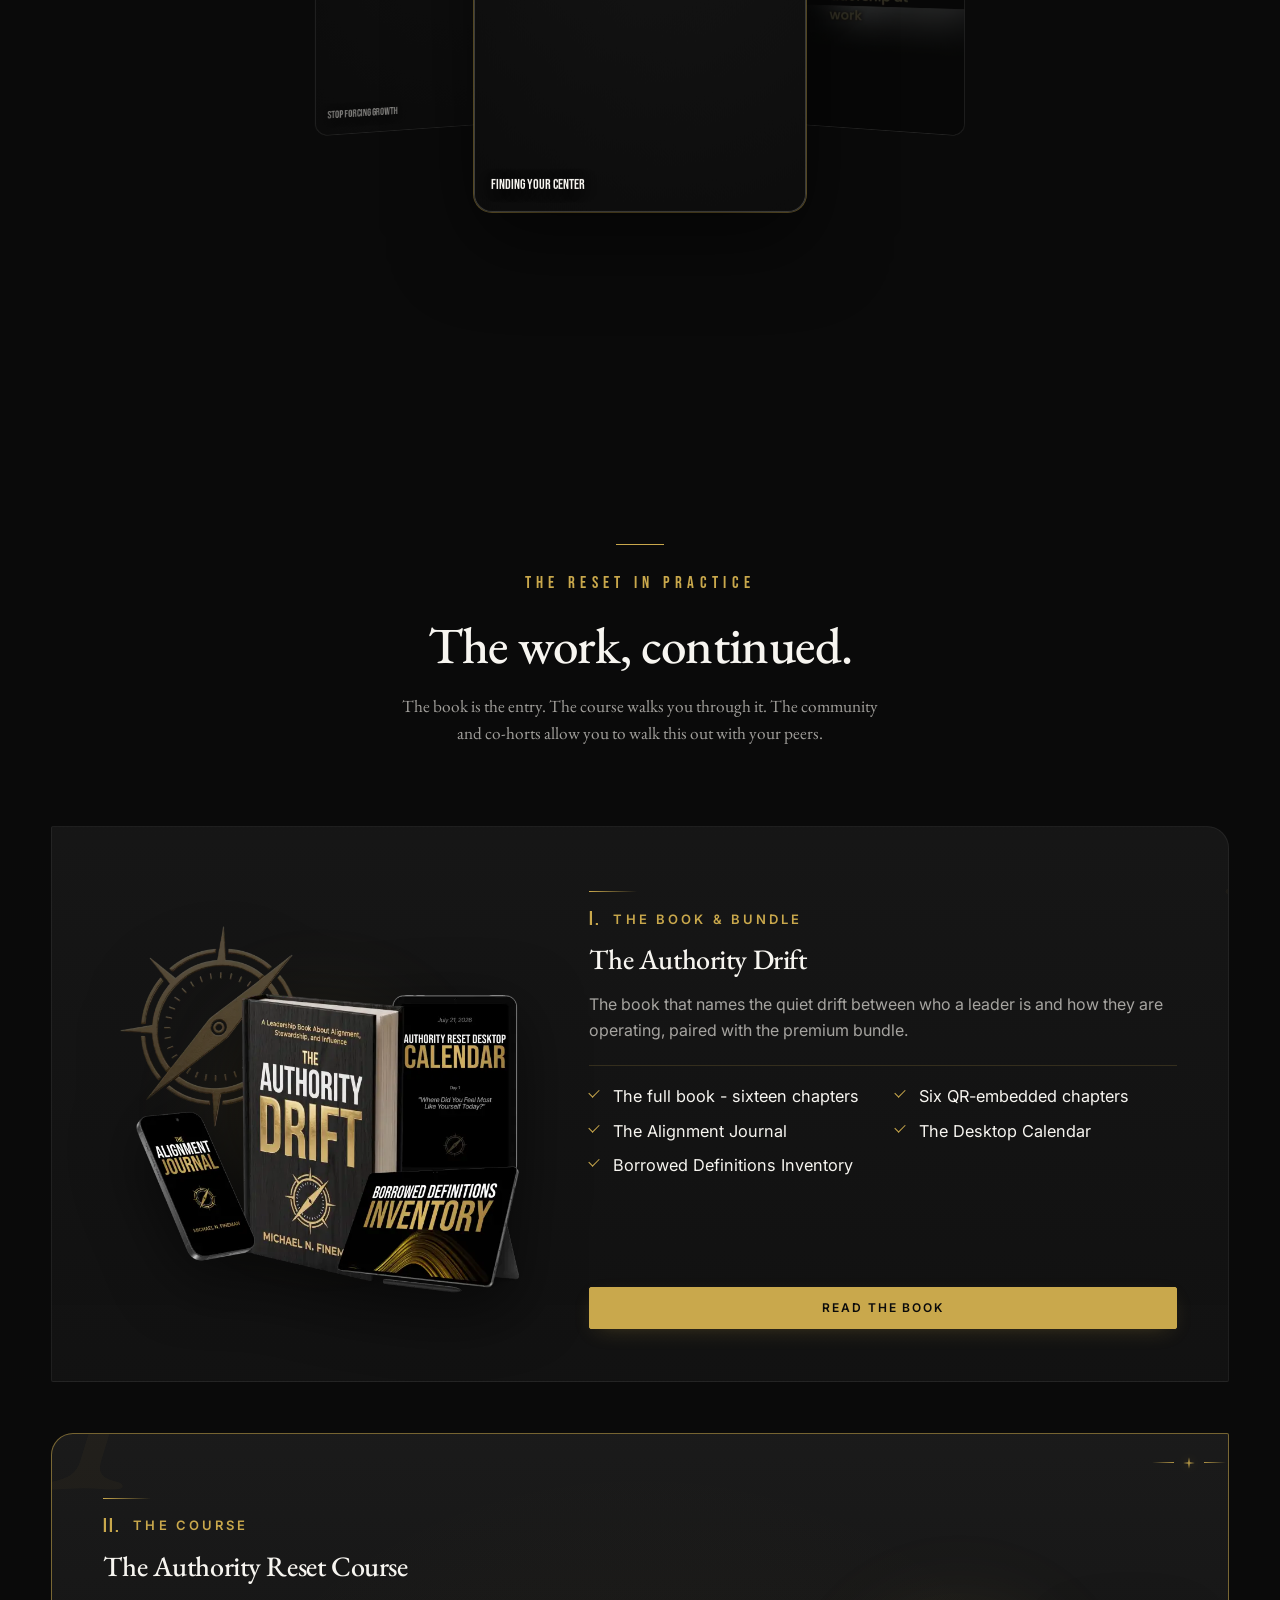
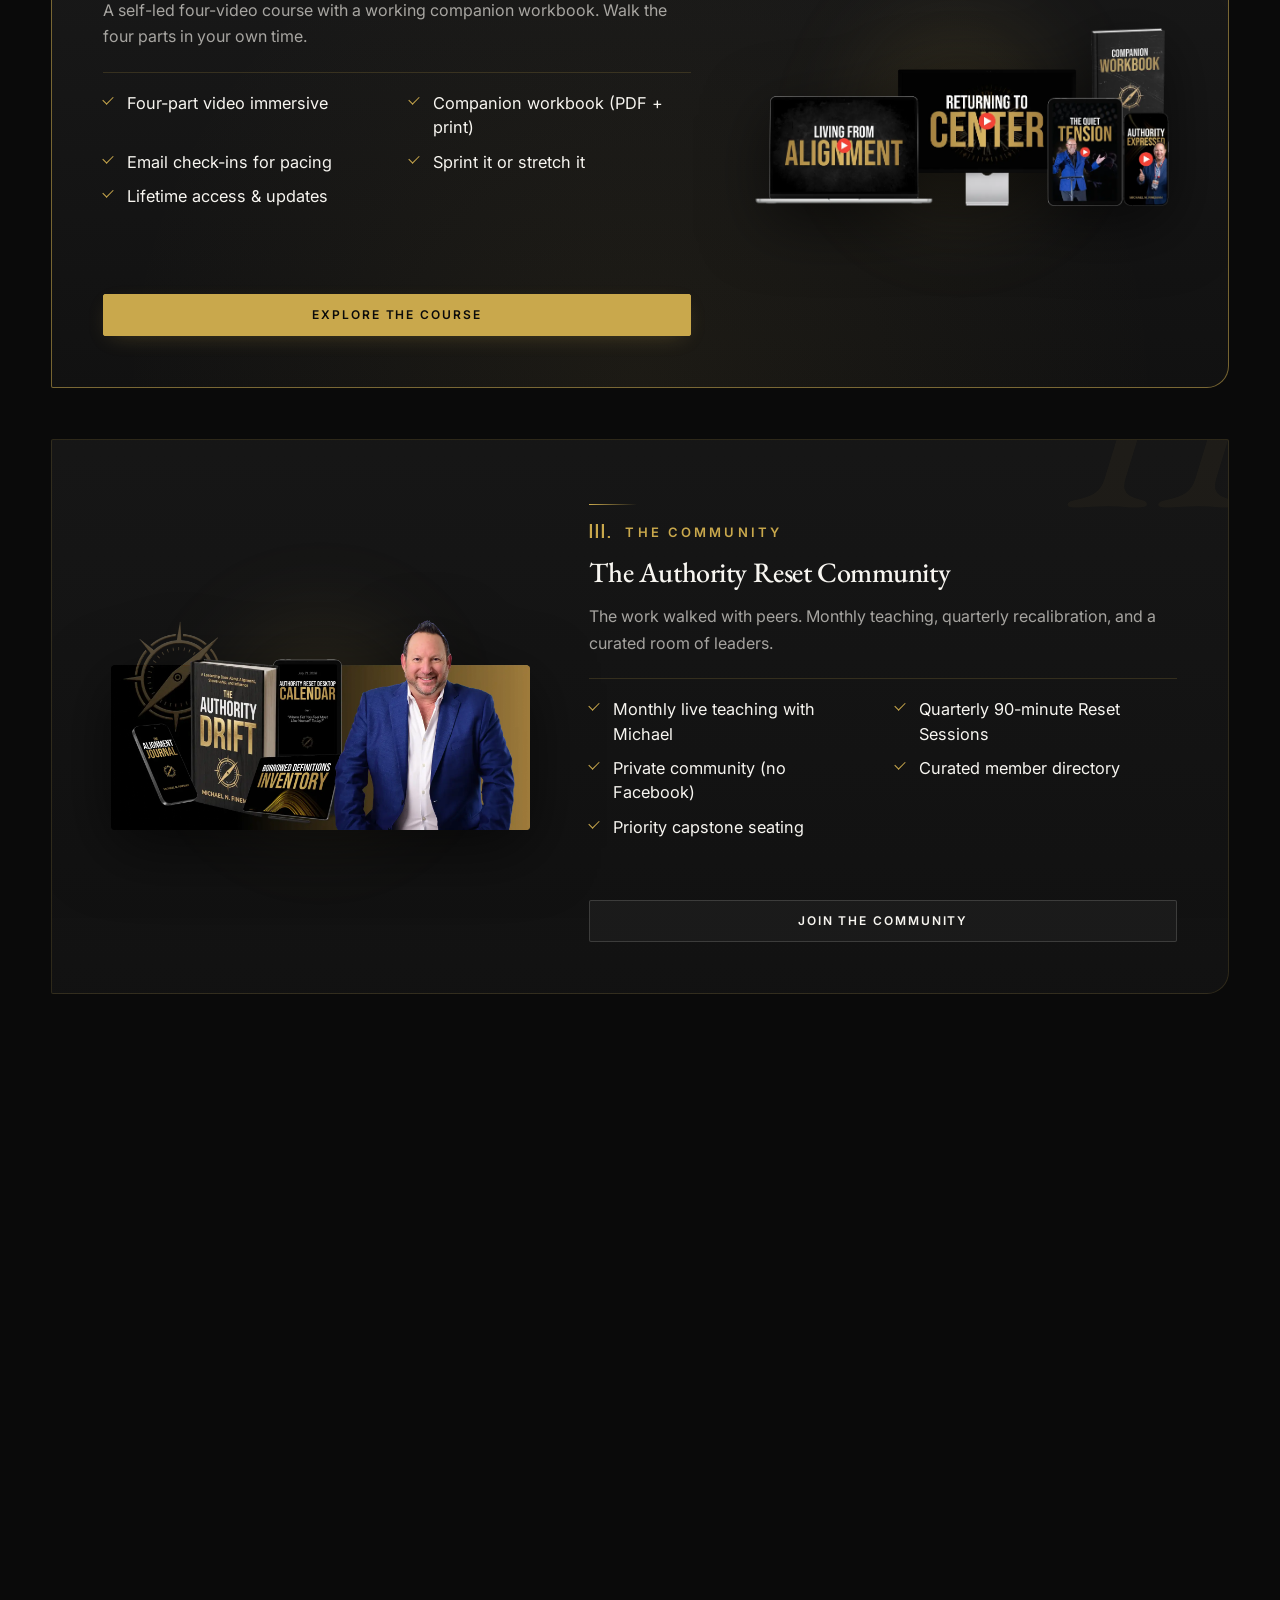
==== commit 14d1134c: "refactor(a2p): go widget-only - remove /text-updates page The A2P campaign registers the chat widget" ====
--- a/index.html
+++ b/index.html
@@ -1254,7 +1254,6 @@
         <ul>
           <li><a href="privacy.html">Privacy Policy</a></li>
           <li><a href="terms.html">Terms of Service</a></li>
-          <li><a href="text-updates.html">Text Updates</a></li>
         </ul>
       </div>
     </div>
